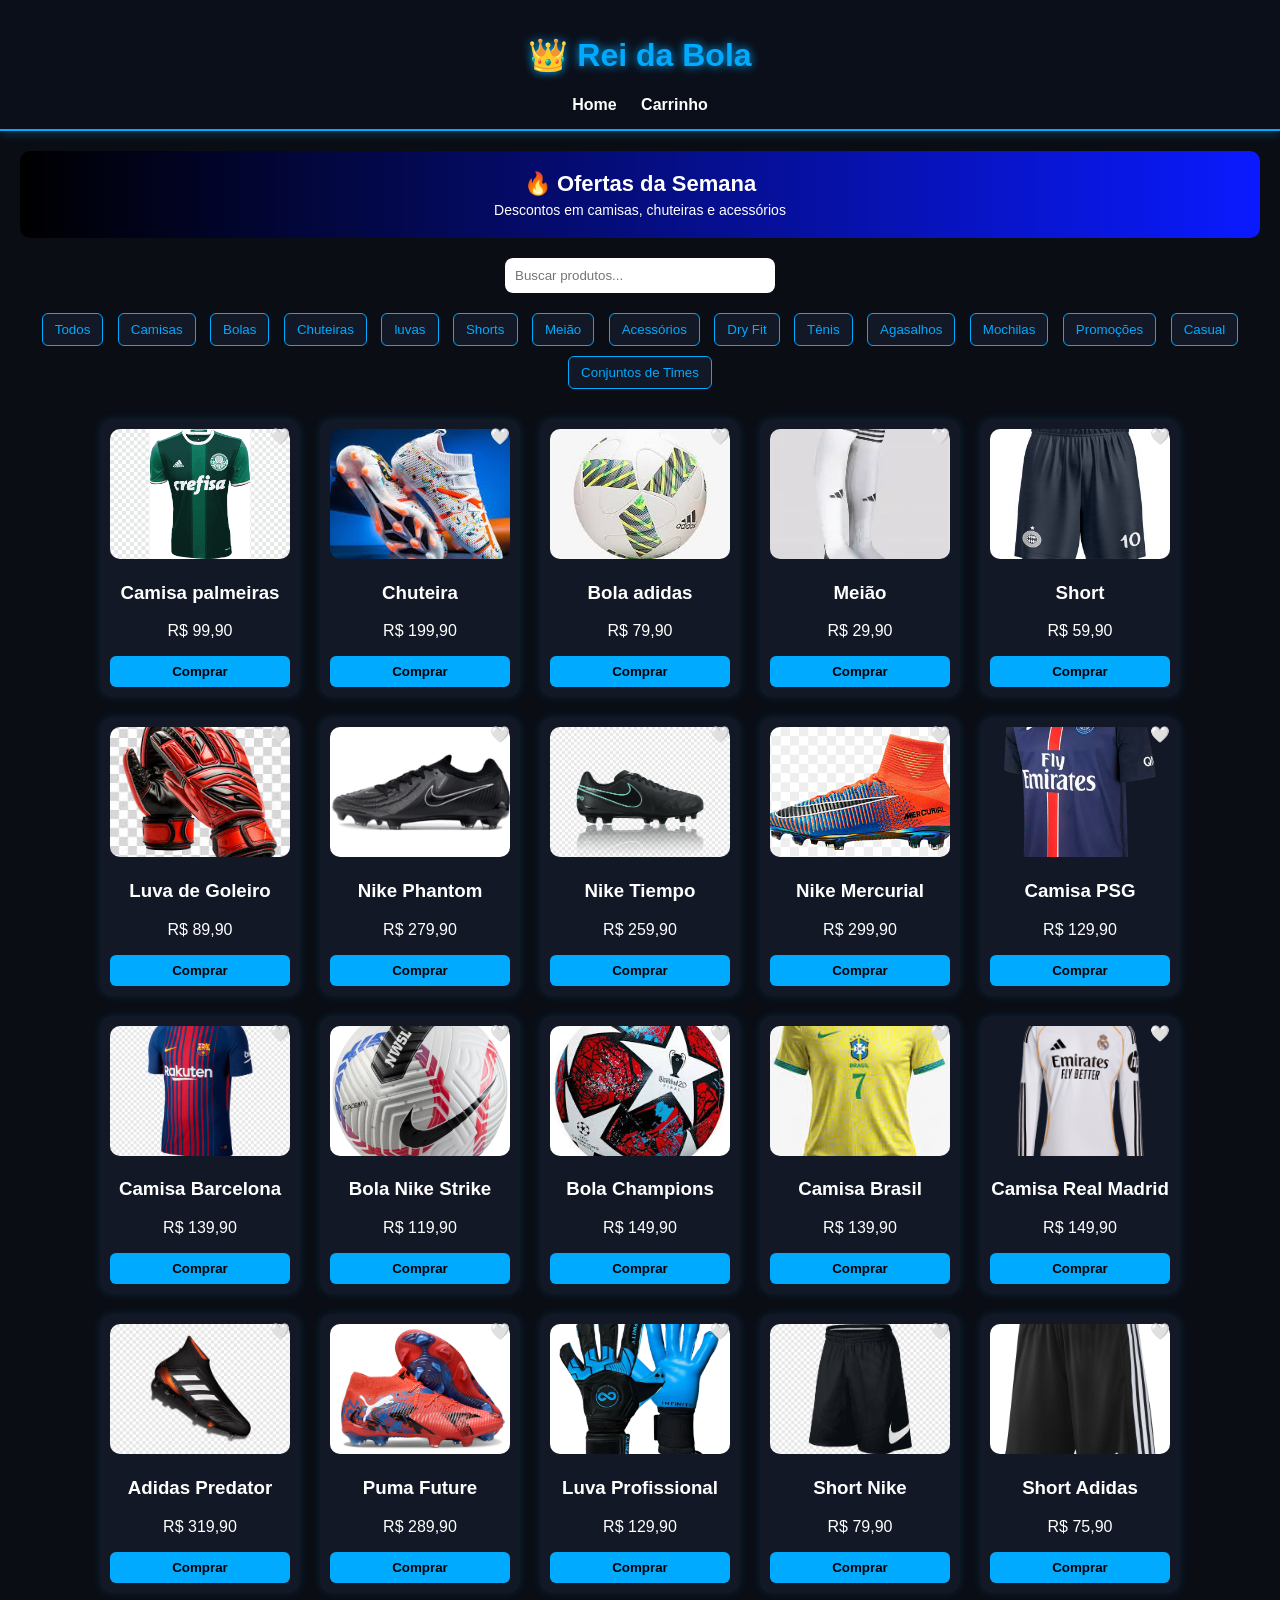
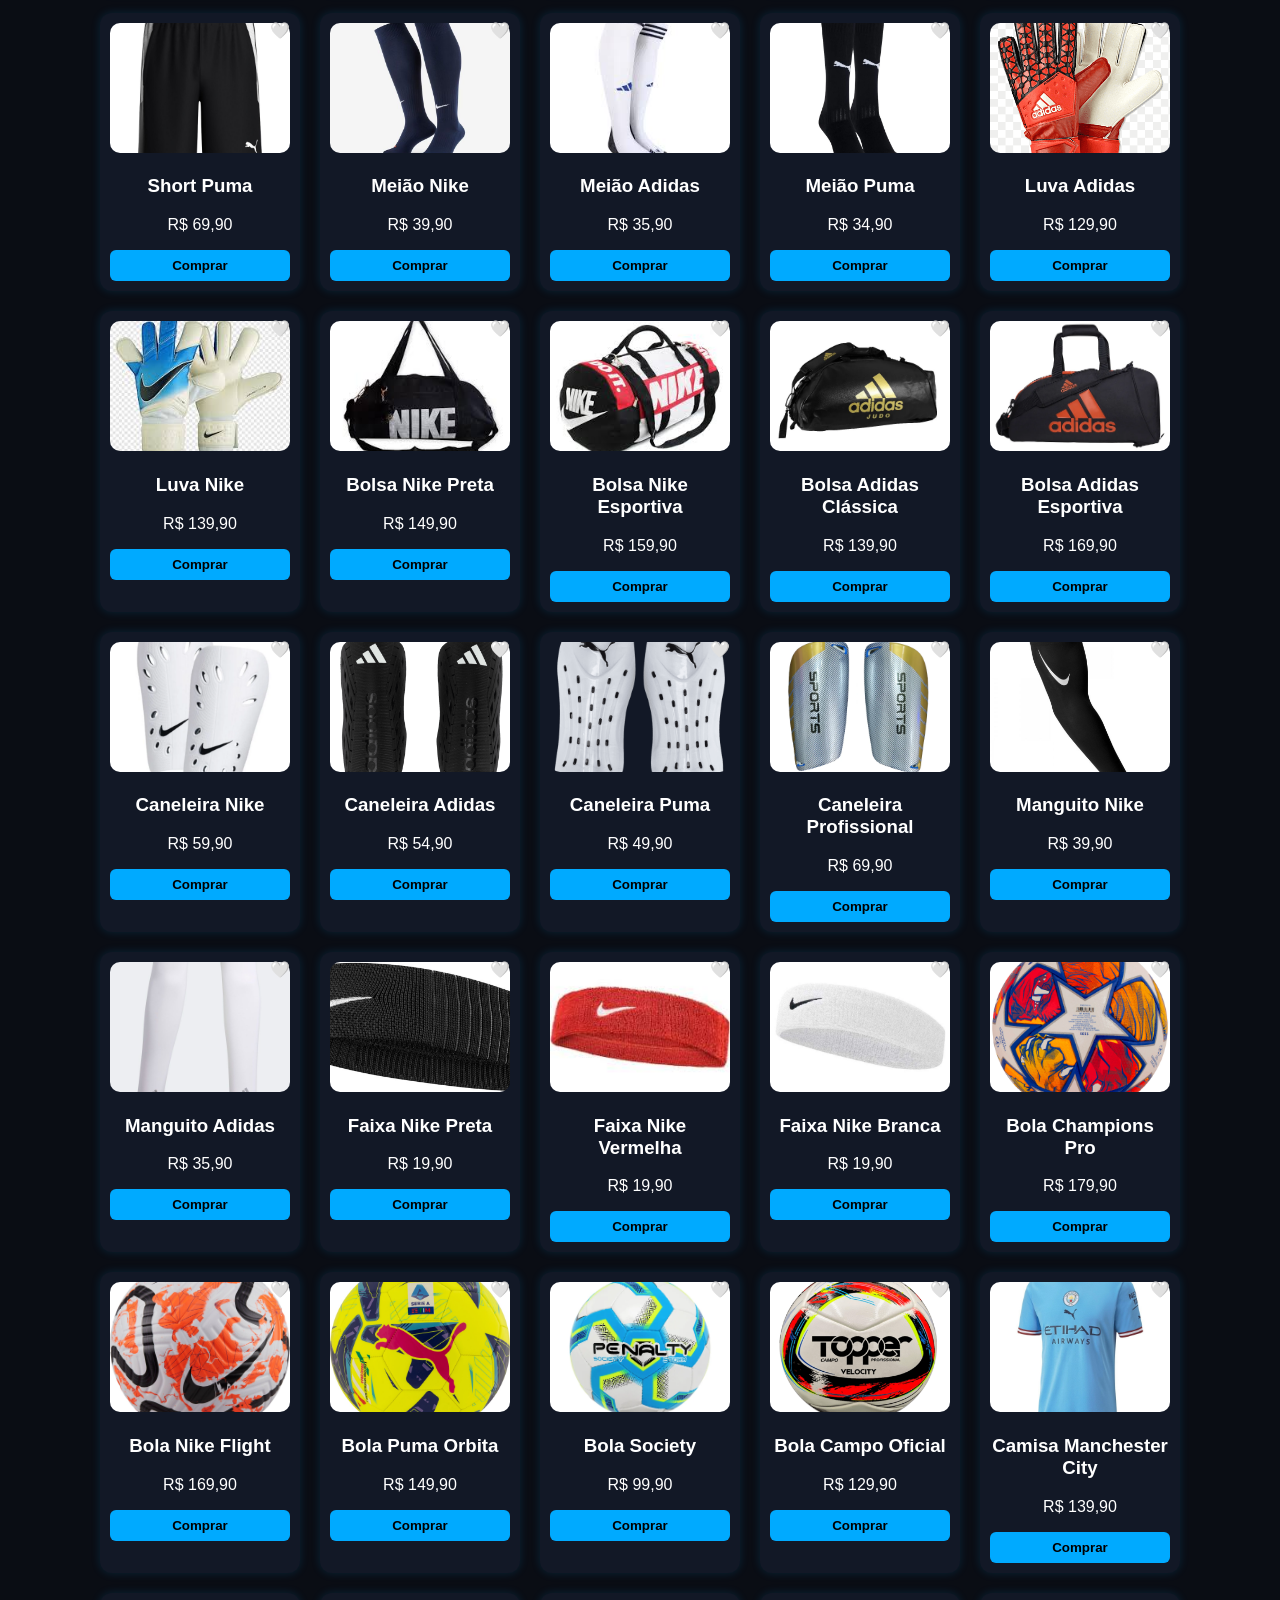
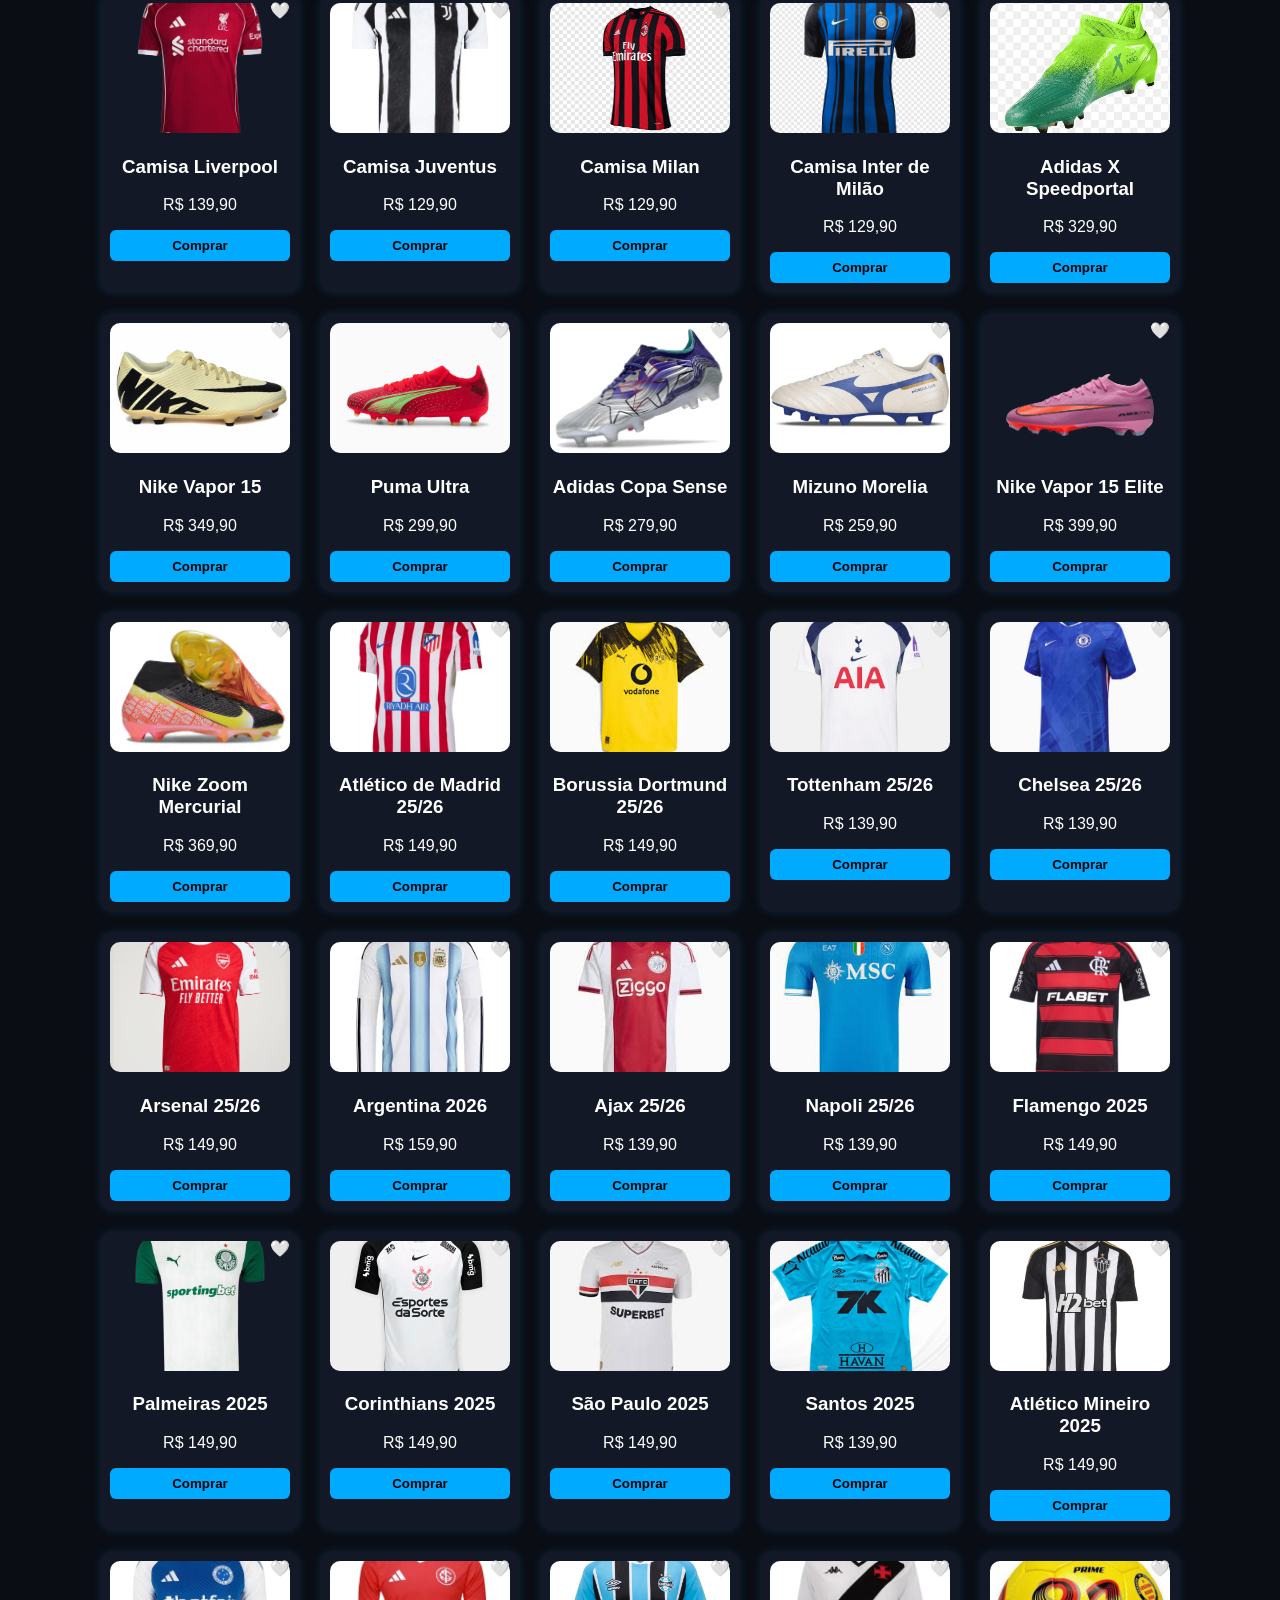
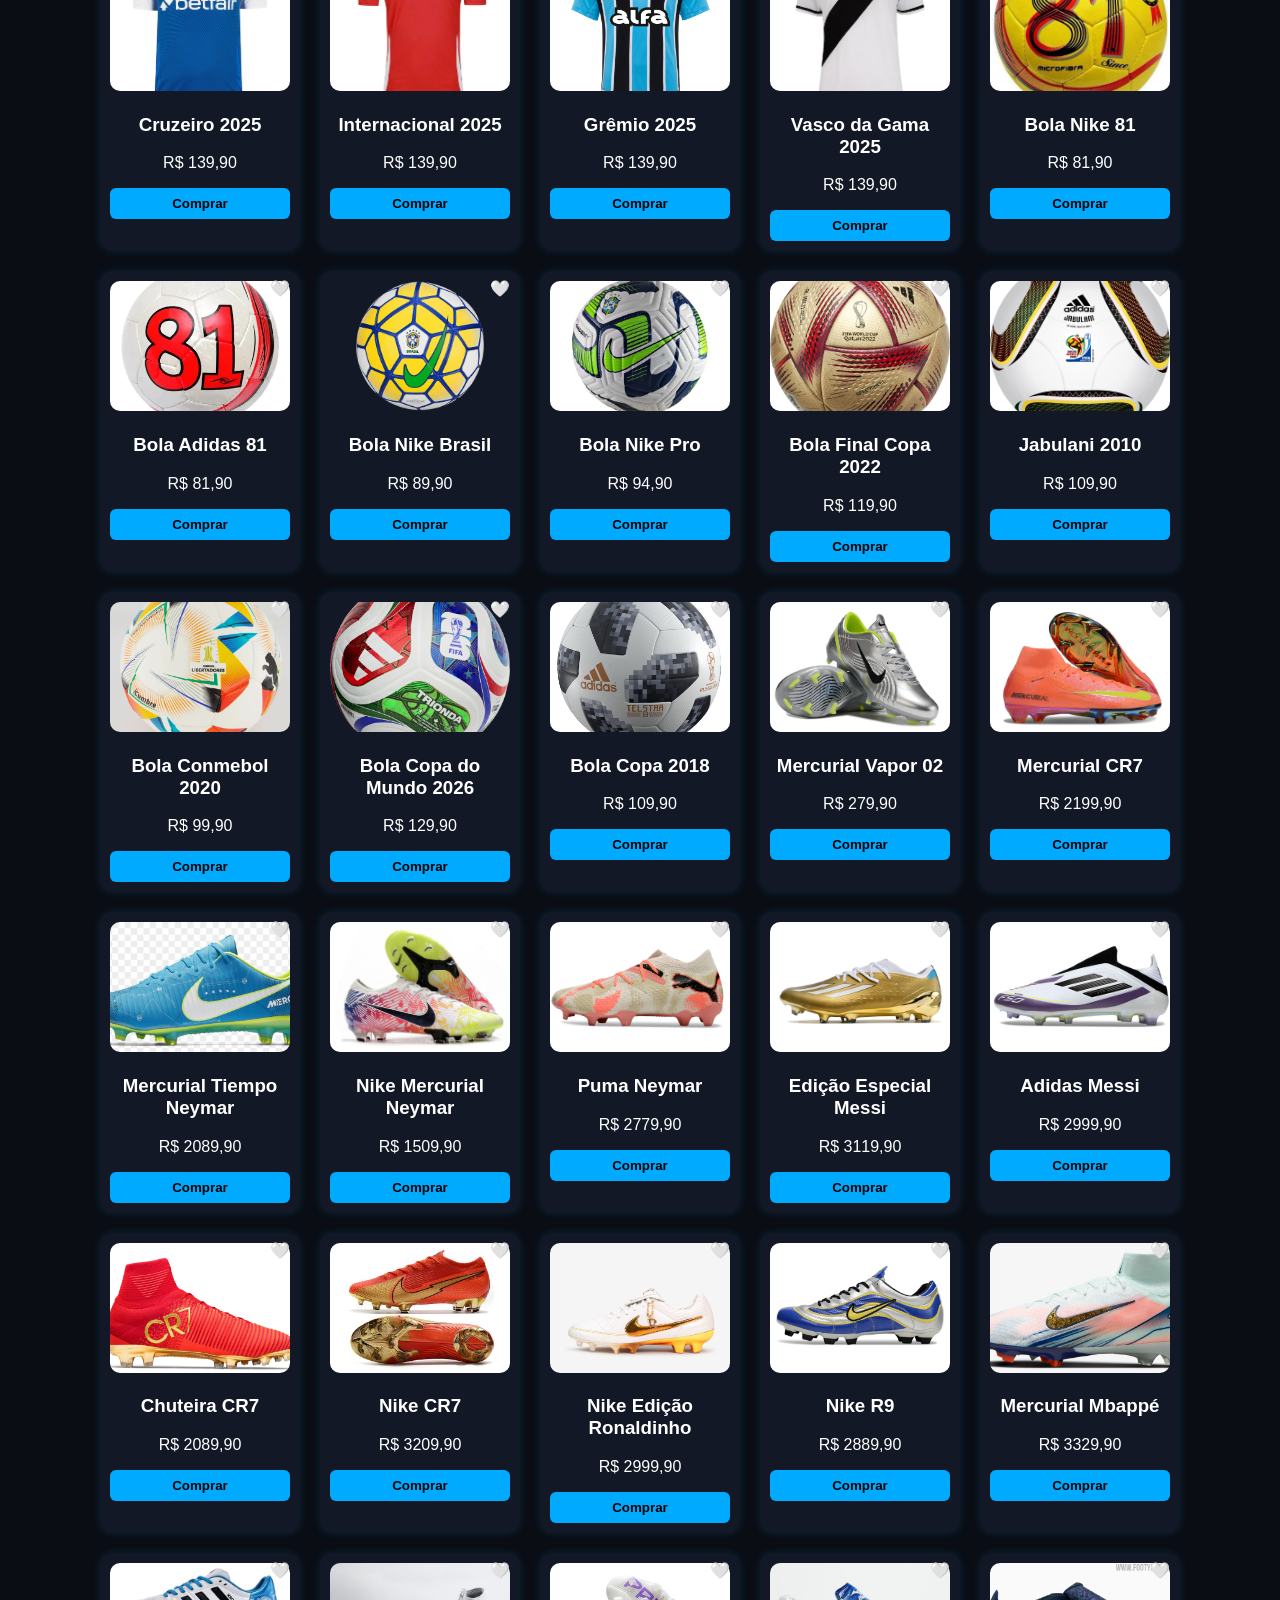
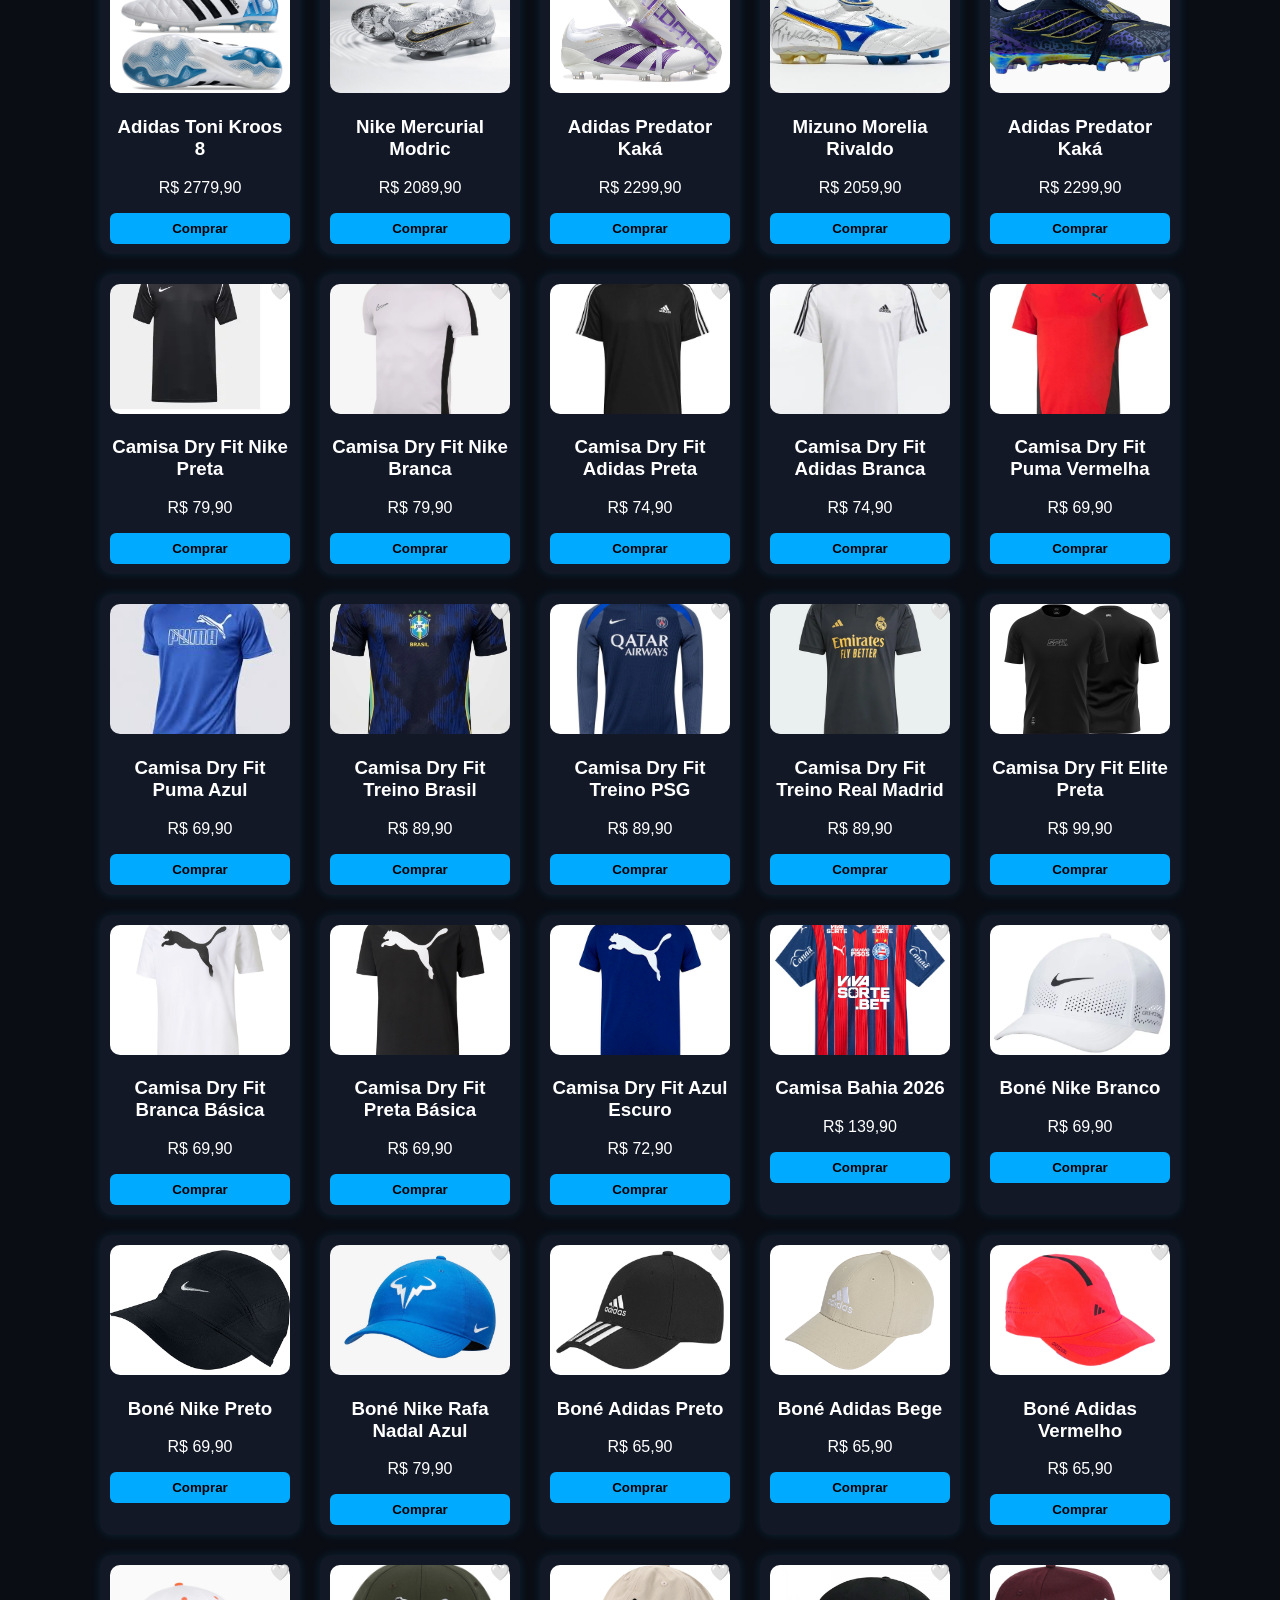
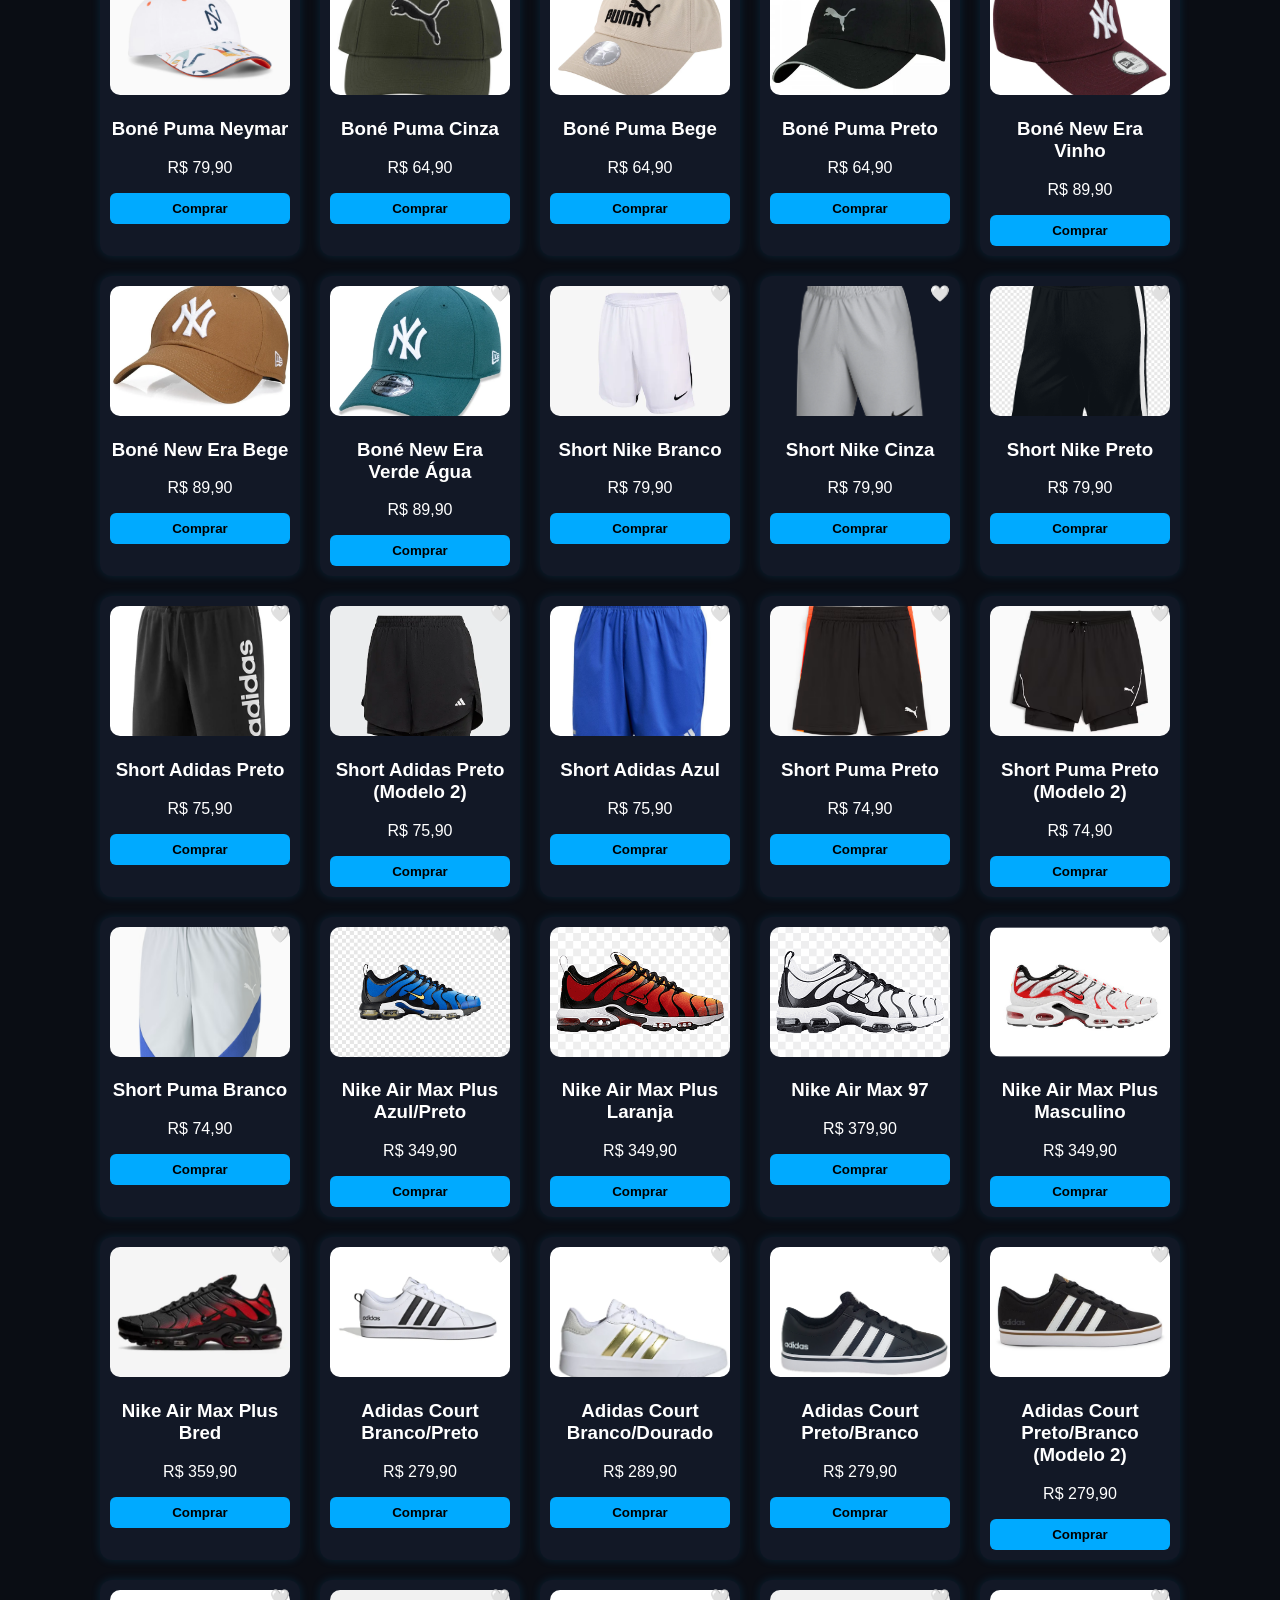
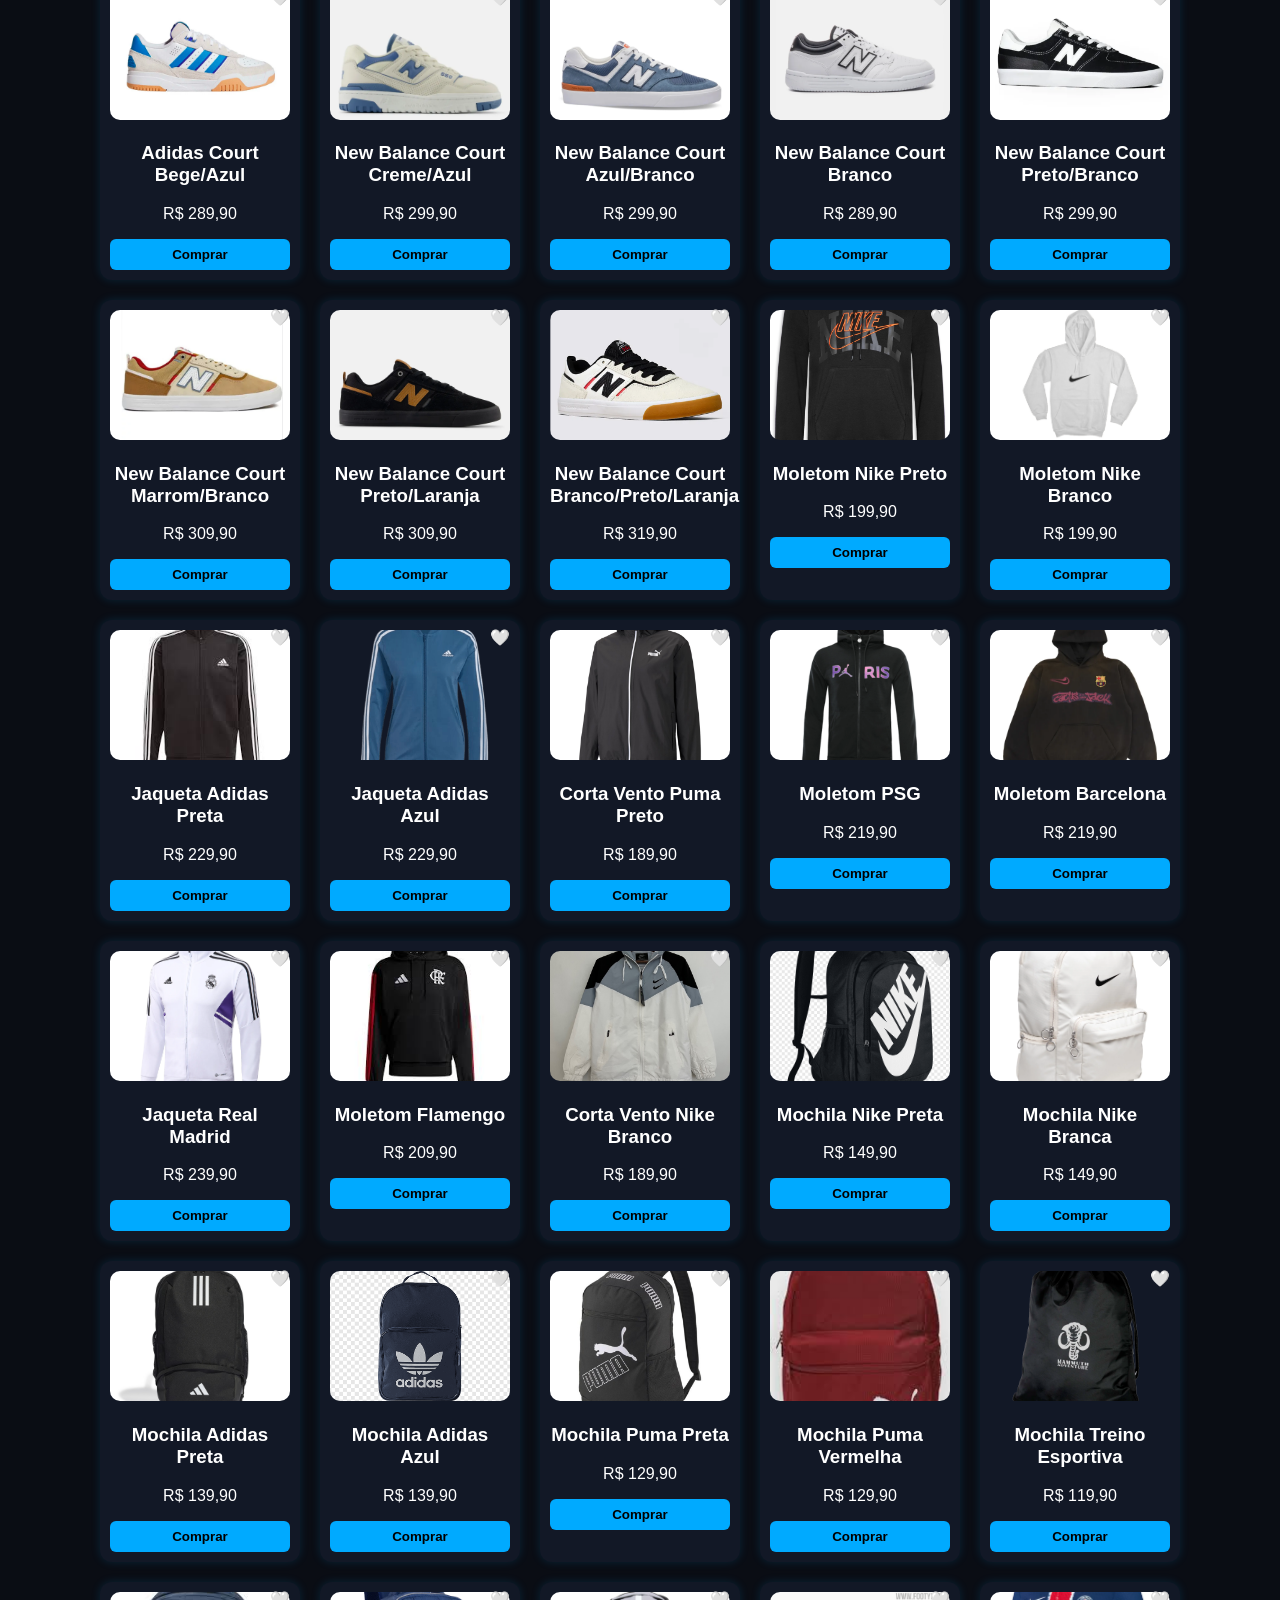
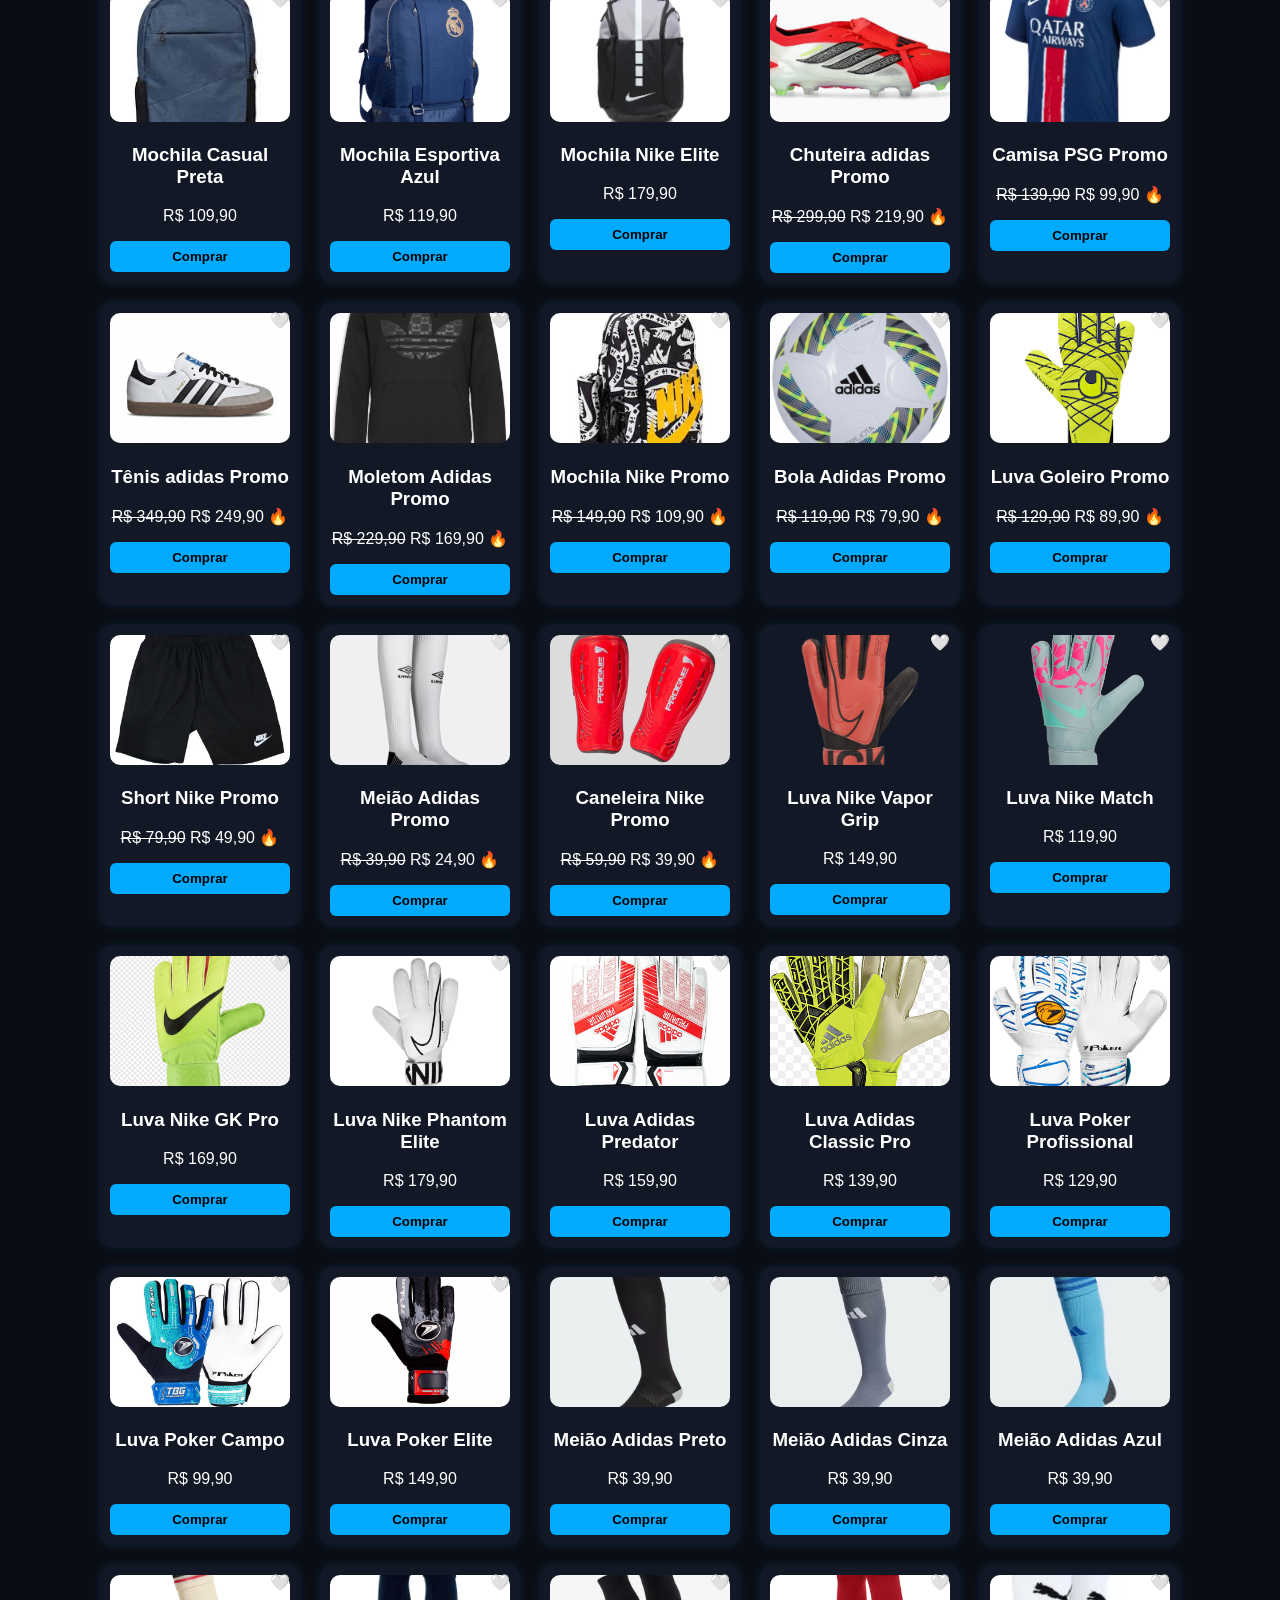
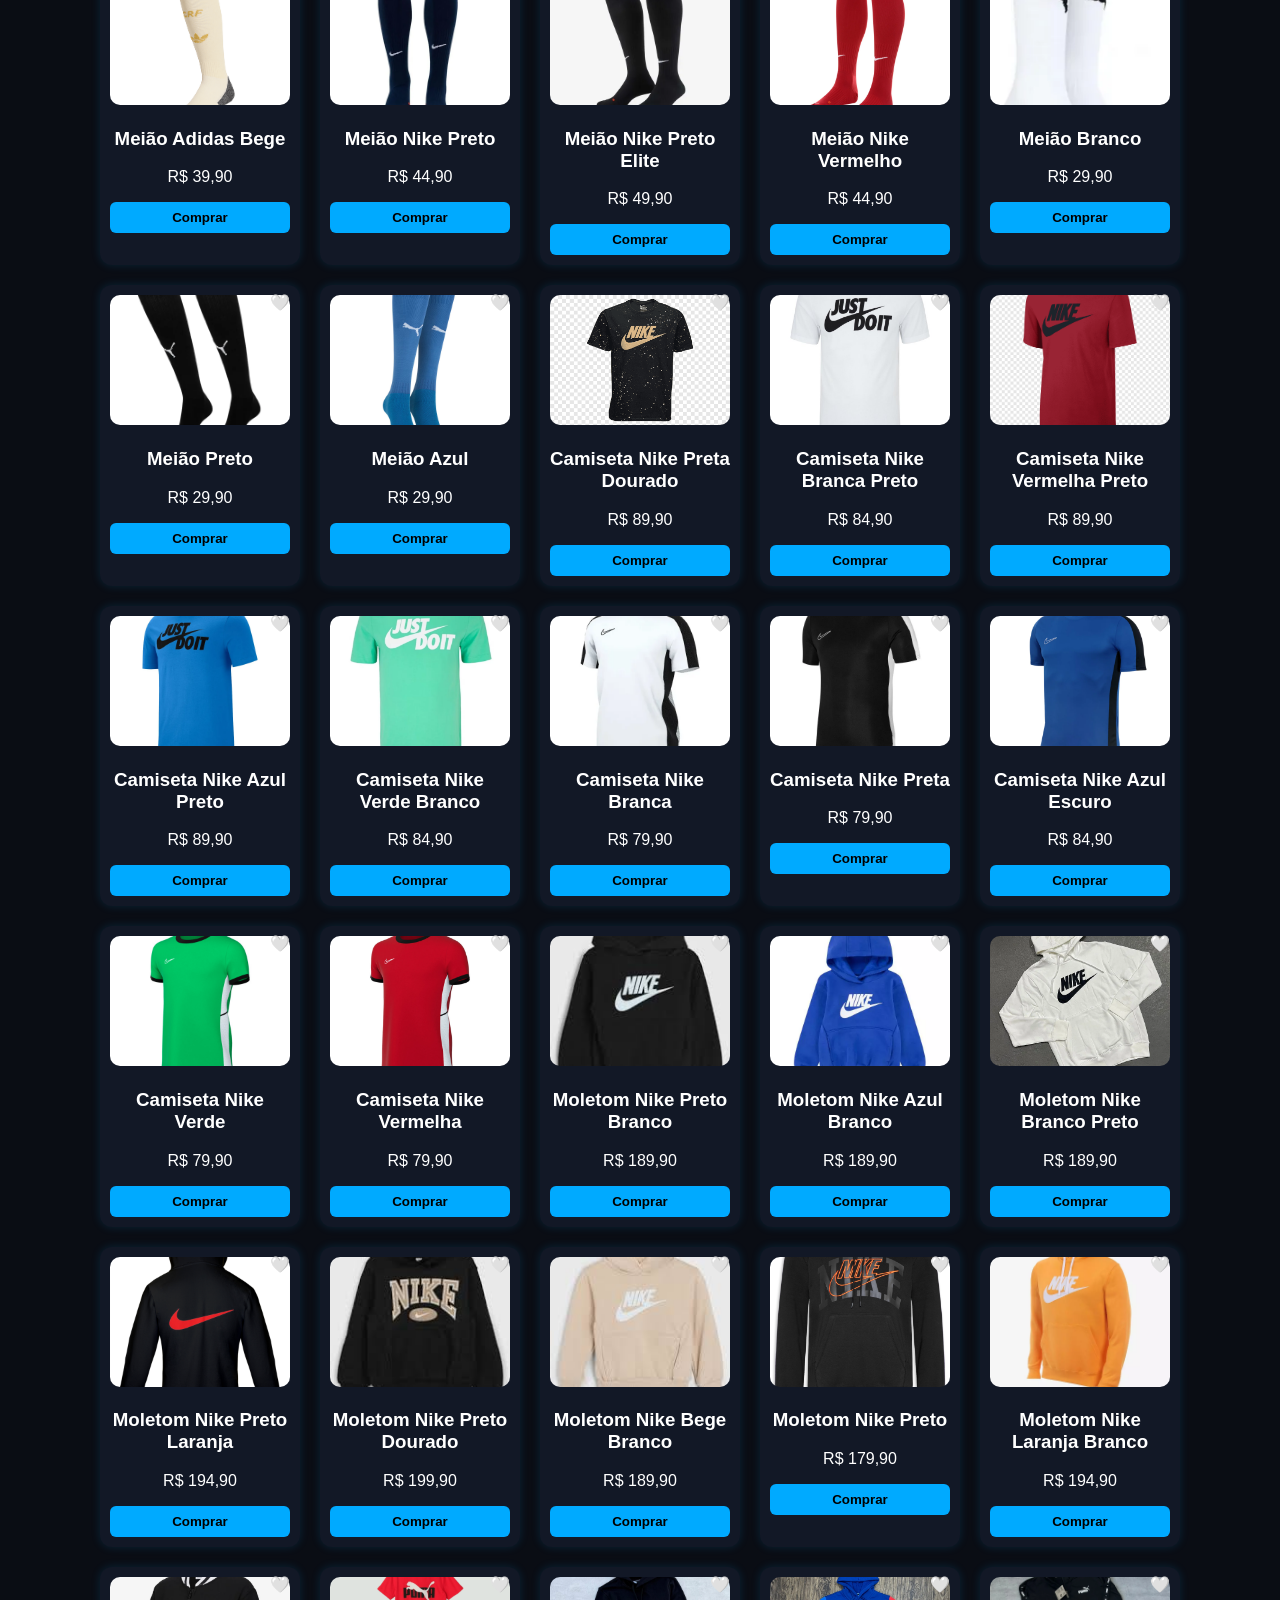
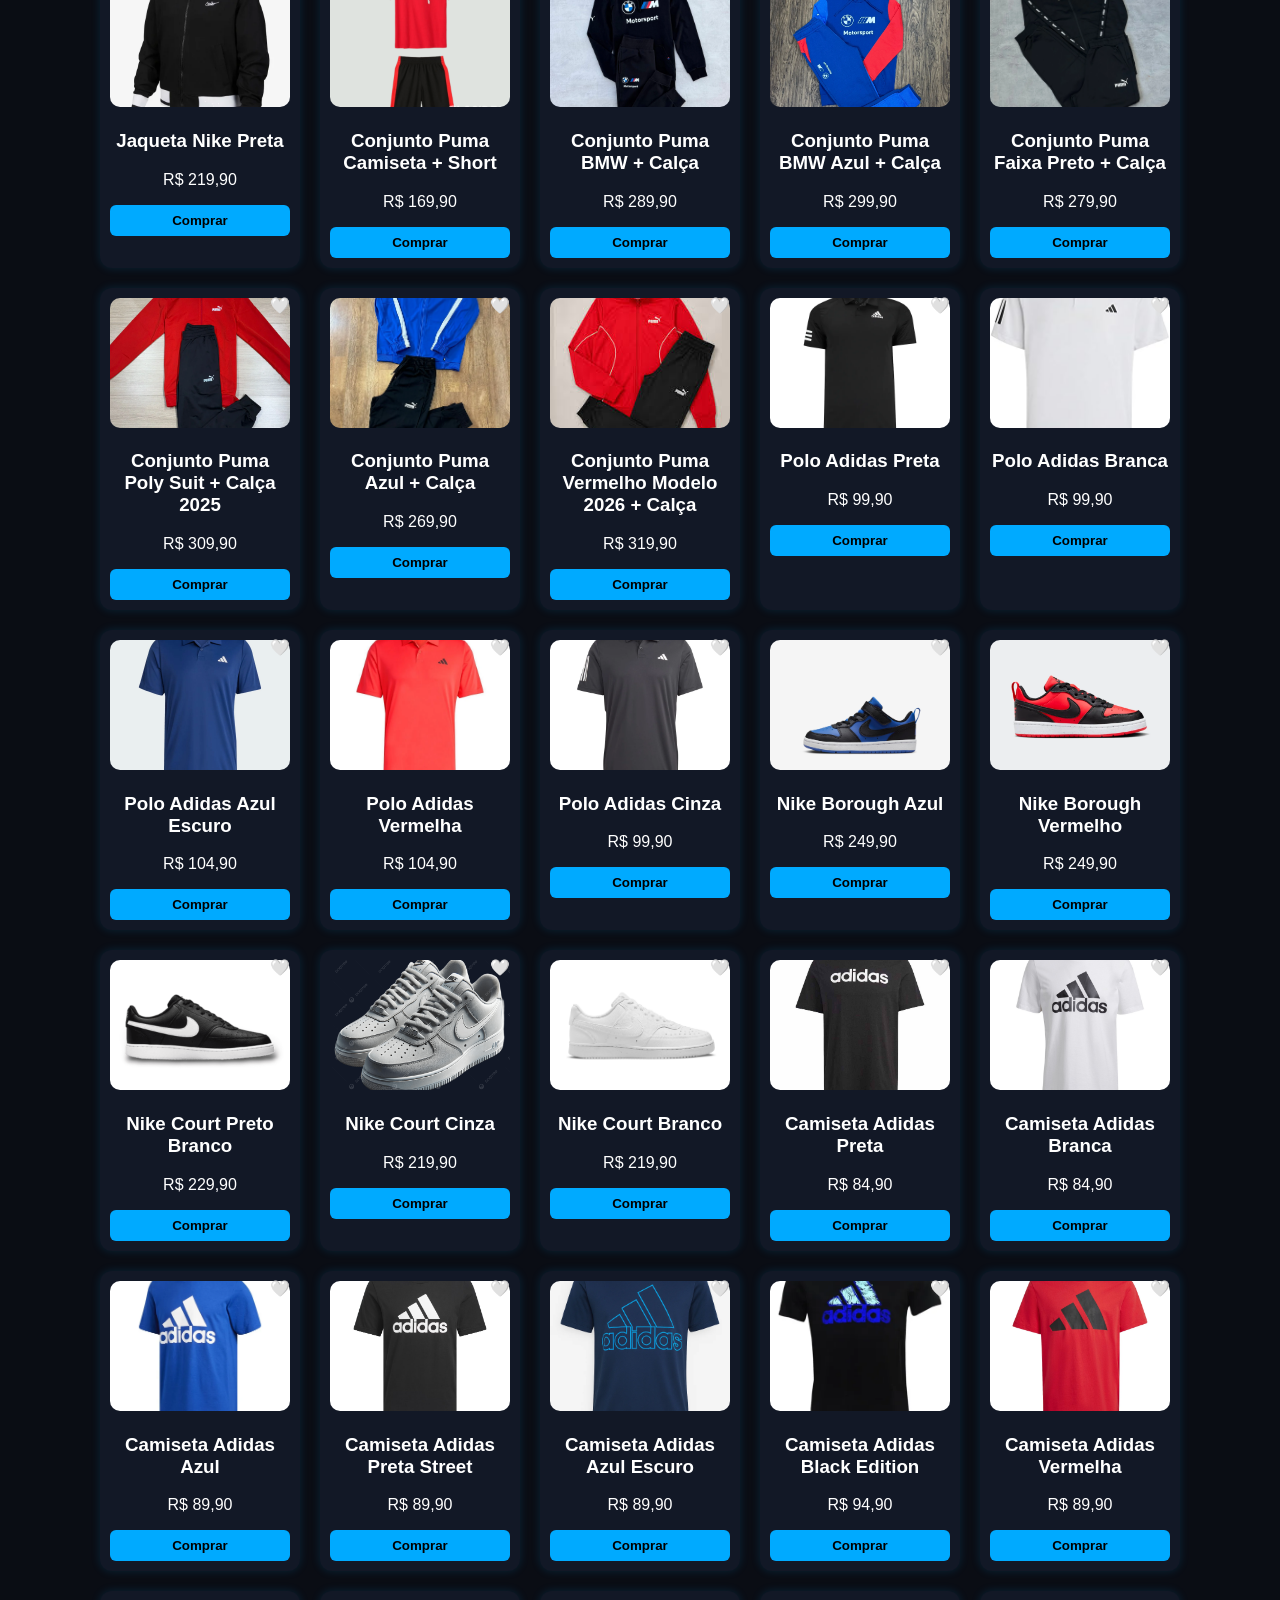
==== index.html @ ca2f483f "Update index.html" ====
<!DOCTYPE html>
<html lang="pt-br">
<head>
<meta charset="UTF-8">
<title>Rei da Bola</title>
<link rel="stylesheet" href="css/style.css">
</head>
<body>

<header>
    <h1>👑 Rei da Bola</h1>
    <h2 id="bemvindo"></h2>

    <nav>
        <a href="index.html">Home</a>
        <a href="carrinho.html">Carrinho</a>
    </nav>
</header>
<div class="banner">
    <h2>🔥 Ofertas da Semana</h2>
    <p>Descontos em camisas, chuteiras e acessórios</p>
</div>
<!-- 🔍 BUSCA -->
<div style="text-align:center; margin-top:10px;">
    <input type="text" id="busca" placeholder="Buscar produtos...">
</div>

<!-- 📂 CATEGORIAS -->
<div class="categorias">

    <button onclick="filtrar('todos')">Todos</button>
    <button onclick="filtrar('camisa')">Camisas</button>
    <button onclick="filtrar('bola')">Bolas</button>
    <button onclick="filtrar('chuteira')">Chuteiras</button>
    <button onclick="filtrar('luva')">luvas</button>
    <button onclick="filtrar('short')">Shorts</button>
    <button onclick="filtrar('meiao')">Meião</button>
    <button onclick="filtrar('acessorio')">Acessórios</button>
   <button onclick="filtrar('dryfit')">Dry Fit</button>
   <button onclick="filtrar('tenis')">Tênis</button>
   <button onclick="filtrar('agasalho')">Agasalhos</button>
   <button onclick="filtrar('mochila')">Mochilas</button>
   <button onclick="filtrar('promo')">Promoções</button>
   <button onclick="filtrar('casual')">Casual</button>
    <button onclick="filtrar('conjuntofutebol')">
    Conjuntos de Times
</button>
</div>

<!-- 🛒 PRODUTOS -->
<section class="produtos">

    <div class="produto" data-category="camisa">
        <span class="fav" onclick="toggleFav('Camisa palmeiras', this)">🤍</span>
        <img src="img/camisa-palmeiras.png">
        <h3>Camisa palmeiras</h3>
        <p>R$ 99,90</p>
        <button onclick="addCarrinho('Camisa', 99.90)">Comprar</button>
    </div>

    <div class="produto" data-category="chuteira">
        <span class="fav" onclick="toggleFav('Chuteira', this)">🤍</span>
        <img src="img/chuteira.png">
        <h3>Chuteira</h3>
        <p>R$ 199,90</p>
        <button onclick="addCarrinho('Chuteira', 199.90)">Comprar</button>
    </div>

    <div class="produto" data-category="bola">
        <span class="fav" onclick="toggleFav('Bola adidas', this)">🤍</span>
        <img src="img/bola-adidas.png">
        <h3>Bola adidas</h3>
        <p>R$ 79,90</p>
        <button onclick="addCarrinho('Bola', 79.90)">Comprar</button>
    </div>

    <div class="produto" data-category="meiao">
        <span class="fav" onclick="toggleFav('Meião', this)">🤍</span>
        <img src="img/meiao.png">
        <h3>Meião</h3>
        <p>R$ 29,90</p>
        <button onclick="addCarrinho('Meião', 29.90)">Comprar</button>
    </div>

    <div class="produto" data-category="short">
        <span class="fav" onclick="toggleFav('Short', this)">🤍</span>
        <img src="img/short.png">
        <h3>Short</h3>
        <p>R$ 59,90</p>
        <button onclick="addCarrinho('Short', 59.90)">Comprar</button>
    </div>

    <div class="produto" data-category="luva">
        <span class="fav" onclick="toggleFav('Luva de Goleiro', this)">🤍</span>
        <img src="img/luva.png">
        <h3>Luva de Goleiro</h3>
        <p>R$ 89,90</p>
        <button onclick="addCarrinho('Luva de Goleiro', 89.90)">Comprar</button>
    </div>

    <div class="produto" data-category="chuteira">
        <span class="fav" onclick="toggleFav('Nike Phantom', this)">🤍</span>
        <img src="img/nike-phantom.png">
        <h3>Nike Phantom</h3>
        <p>R$ 279,90</p>
        <button onclick="addCarrinho('Nike Phantom', 279.90)">Comprar</button>
    </div>
    <div class="produto" data-category="chuteira">
        <span class="fav" onclick="toggleFav('Nike Tiempo', this)">🤍</span>
        <img src="img/nike-tiempo.png">
        <h3>Nike Tiempo</h3>
        <p>R$ 259,90</p>
        <button onclick="addCarrinho('Nike Tiempo', 259.90)">Comprar</button>
    </div>
    <div class="produto" data-category="chuteira">
        <span class="fav" onclick="toggleFav('Nike Mercurial', this)">🤍</span>
        <img src="img/nike-mercurial.png">
        <h3>Nike Mercurial</h3>
        <p>R$ 299,90</p>
        <button onclick="addCarrinho('Nike Mercurial', 299.90)">Comprar</button>
    </div>
    <div class="produto" data-category="camisa">
        <span class="fav" onclick="toggleFav('Camisa PSG', this)">🤍</span>
    
        <img src="img/camisa-psg.png" alt="Camisa PSG">
    
        <h3>Camisa PSG</h3>
    
        <p>R$ 129,90</p>
    
        <button onclick="addCarrinho('Camisa PSG', 129.90)">
            Comprar
        </button>
    </div>
    <div class="produto" data-category="camisa">
        <span class="fav" onclick="toggleFav('Camisa Barcelona', this)">🤍</span>
    
        <img src="img/camisa-barcelona.png" alt="Camisa Barcelona">
    
        <h3>Camisa Barcelona</h3>
    
        <p>R$ 139,90</p>
    
        <button onclick="addCarrinho('Camisa Barcelona', 139.90)">
            Comprar
        </button>
    </div>
    <div class="produto" data-category="bola">
        <span class="fav" onclick="toggleFav('Bola Nike Strike', this)">🤍</span>
    
        <img src="img/bola-nike.png" alt="Bola Nike">
    
        <h3>Bola Nike Strike</h3>
    
        <p>R$ 119,90</p>
    
        <button onclick="addCarrinho('Bola Nike Strike', 119.90)">
            Comprar
        </button>
    </div>
    <div class="produto" data-category="bola">
        <span class="fav" onclick="toggleFav('Bola Champions', this)">🤍</span>
    
        <img src="img/bola-champions.png" alt="Bola Champions">
    
        <h3>Bola Champions</h3>
    
        <p>R$ 149,90</p>
    
        <button onclick="addCarrinho('Bola Champions', 149.90)">
            Comprar
        </button>
    </div>
    <div class="produto" data-category="camisa">
        <span class="fav" onclick="toggleFav('Camisa Brasil', this)">🤍</span>
        <img src="img/camisa-brasil.png">
        <h3>Camisa Brasil</h3>
        <p>R$ 139,90</p>
        <button onclick="addCarrinho('Camisa Brasil', 139.90)">Comprar</button>
    </div>
    <div class="produto" data-category="camisa">
        <span class="fav" onclick="toggleFav('Camisa Real Madrid', this)">🤍</span>
        <img src="img/camisa-real.png">
        <h3>Camisa Real Madrid</h3>
        <p>R$ 149,90</p>
        <button onclick="addCarrinho('Camisa Real Madrid', 149.90)">Comprar</button>
    </div>
    <div class="produto" data-category="chuteira">
        <span class="fav" onclick="toggleFav('Adidas Predator', this)">🤍</span>
        <img src="img/predator.png">
        <h3>Adidas Predator</h3>
        <p>R$ 319,90</p>
        <button onclick="addCarrinho('Adidas Predator', 319.90)">Comprar</button>
    </div>
    <div class="produto" data-category="chuteira">
        <span class="fav" onclick="toggleFav('Puma Future', this)">🤍</span>
        <img src="img/puma-future.png">
        <h3>Puma Future</h3>
        <p>R$ 289,90</p>
        <button onclick="addCarrinho('Puma Future', 289.90)">Comprar</button>
    </div>
    <div class="produto" data-category="luva">
        <span class="fav" onclick="toggleFav('Luva Profissional', this)">🤍</span>
        <img src="img/luva-pro.png">
        <h3>Luva Profissional</h3>
        <p>R$ 129,90</p>
        <button onclick="addCarrinho('Luva Profissional', 129.90)">Comprar</button>
    </div>
    <div class="produto" data-category="short">
        <span class="fav" onclick="toggleFav('Short Nike', this)">🤍</span>
        <img src="img/short-nike.png">
        <h3>Short Nike</h3>
        <p>R$ 79,90</p>
        <button onclick="addCarrinho('Short Nike', 79.90)">Comprar</button>
    </div>
    <div class="produto" data-category="short">
        <span class="fav" onclick="toggleFav('Short Adidas', this)">🤍</span>
        <img src="img/short-adidas.png">
        <h3>Short Adidas</h3>
        <p>R$ 75,90</p>
        <button onclick="addCarrinho('Short Adidas', 75.90)">Comprar</button>
    </div>
    <div class="produto" data-category="short">
        <span class="fav" onclick="toggleFav('Short Puma', this)">🤍</span>
        <img src="img/short-puma.png">
        <h3>Short Puma</h3>
        <p>R$ 69,90</p>
        <button onclick="addCarrinho('Short Puma', 69.90)">Comprar</button>
    </div>
    <div class="produto" data-category="meiao">
        <span class="fav" onclick="toggleFav('Meião Nike', this)">🤍</span>
        <img src="img/meiao-nike.png">
        <h3>Meião Nike</h3>
        <p>R$ 39,90</p>
        <button onclick="addCarrinho('Meião Nike', 39.90)">Comprar</button>
    </div>
    <div class="produto" data-category="meiao">
        <span class="fav" onclick="toggleFav('Meião Adidas', this)">🤍</span>
        <img src="img/meiao-adidas.png">
        <h3>Meião Adidas</h3>
        <p>R$ 35,90</p>
        <button onclick="addCarrinho('Meião Adidas', 35.90)">Comprar</button>
    </div>
    <div class="produto" data-category="meiao">
        <span class="fav" onclick="toggleFav('Meião Puma', this)">🤍</span>
        <img src="img/meiao-puma.png">
        <h3>Meião Puma</h3>
        <p>R$ 34,90</p>
        <button onclick="addCarrinho('Meião Puma', 34.90)">Comprar</button>
    </div>
    <div class="produto" data-category="luva">
        <span class="fav" onclick="toggleFav('Luva Adidas', this)">🤍</span>
    
        <img src="img/luva-adidas.png" alt="Luva Adidas">
    
        <h3>Luva Adidas</h3>
    
        <p>R$ 129,90</p>
    
        <button onclick="addCarrinho('Luva Adidas', 129.90)">
            Comprar
        </button>
    </div>
    <div class="produto" data-category="luva">
        <span class="fav" onclick="toggleFav('Luva Nike', this)">🤍</span>
    
        <img src="img/luva-nike.png" alt="Luva Nike">
    
        <h3>Luva Nike</h3>
    
        <p>R$ 139,90</p>
    
        <button onclick="addCarrinho('Luva Nike', 139.90)">
            Comprar
        </button>
    </div>
    <div class="produto" data-category="acessorio">
        <span class="fav" onclick="toggleFav('Bolsa Nike Preta', this)">🤍</span>
    
        <img src="img/bolsa-nike1.png" alt="Bolsa Nike">
    
        <h3>Bolsa Nike Preta</h3>
    
        <p>R$ 149,90</p>
    
        <button onclick="addCarrinho('Bolsa Nike Preta', 149.90)">
            Comprar
        </button>
    </div>
    <div class="produto" data-category="acessorio">
        <span class="fav" onclick="toggleFav('Bolsa Nike Esportiva', this)">🤍</span>
    
        <img src="img/bolsa-nike2.png" alt="Bolsa Nike">
    
        <h3>Bolsa Nike Esportiva</h3>
    
        <p>R$ 159,90</p>
    
        <button onclick="addCarrinho('Bolsa Nike Esportiva', 159.90)">
            Comprar
        </button>
    </div>
    <div class="produto" data-category="acessorio">
        <span class="fav" onclick="toggleFav('Bolsa Adidas Clássica', this)">🤍</span>
    
        <img src="img/bolsa-adidas1.png" alt="Bolsa Adidas">
    
        <h3>Bolsa Adidas Clássica</h3>
    
        <p>R$ 139,90</p>
    
        <button onclick="addCarrinho('Bolsa Adidas Clássica', 139.90)">
            Comprar
        </button>
    </div>
    <div class="produto" data-category="acessorio">
        <span class="fav" onclick="toggleFav('Bolsa Adidas Esportiva', this)">🤍</span>
    
        <img src="img/bolsa-adidas2.png" alt="Bolsa Adidas">
    
        <h3>Bolsa Adidas Esportiva</h3>
    
        <p>R$ 169,90</p>
    
        <button onclick="addCarrinho('Bolsa Adidas Esportiva', 169.90)">
            Comprar
        </button>
    </div>
    <div class="produto" data-category="acessorio">
        <span class="fav" onclick="toggleFav('Caneleira Nike', this)">🤍</span>
        <img src="img/caneleira-nike.png" alt="Caneleira Nike">
        <h3>Caneleira Nike</h3>
        <p>R$ 59,90</p>
        <button onclick="addCarrinho('Caneleira Nike', 59.90)">Comprar</button>
    </div>
    <div class="produto" data-category="acessorio">
        <span class="fav" onclick="toggleFav('Caneleira Adidas', this)">🤍</span>
        <img src="img/caneleira-adidas.png" alt="Caneleira Adidas">
        <h3>Caneleira Adidas</h3>
        <p>R$ 54,90</p>
        <button onclick="addCarrinho('Caneleira Adidas', 54.90)">Comprar</button>
    </div>
    <div class="produto" data-category="acessorio">
        <span class="fav" onclick="toggleFav('Caneleira Puma', this)">🤍</span>
        <img src="img/caneleira-puma.png" alt="Caneleira Puma">
        <h3>Caneleira Puma</h3>
        <p>R$ 49,90</p>
        <button onclick="addCarrinho('Caneleira Puma', 49.90)">Comprar</button>
    </div>
    <div class="produto" data-category="acessorio">
        <span class="fav" onclick="toggleFav('Caneleira Profissional', this)">🤍</span>
        <img src="img/caneleira-pro.png" alt="Caneleira Profissional">
        <h3>Caneleira Profissional</h3>
        <p>R$ 69,90</p>
        <button onclick="addCarrinho('Caneleira Profissional', 69.90)">Comprar</button>
    </div>
    <div class="produto" data-category="acessorio">
        <span class="fav" onclick="toggleFav('Manguito Nike', this)">🤍</span>
    
        <img src="img/manguito-nike.png" alt="Manguito Nike">
    
        <h3>Manguito Nike</h3>
    
        <p>R$ 39,90</p>
    
        <button onclick="addCarrinho('Manguito Nike', 39.90)">
            Comprar
        </button>
    </div>
    <div class="produto" data-category="acessorio">
        <span class="fav" onclick="toggleFav('Manguito Adidas', this)">🤍</span>
    
        <img src="img/manguito-adidas.png" alt="Manguito Adidas">
    
        <h3>Manguito Adidas</h3>
    
        <p>R$ 35,90</p>
    
        <button onclick="addCarrinho('Manguito Adidas', 35.90)">
            Comprar
        </button>
    </div>
    <div class="produto" data-category="acessorio">
        <span class="fav" onclick="toggleFav('Faixa Nike Preta', this)">🤍</span>
    
        <img src="img/faixa-preta.png" alt="Faixa Nike Preta">
    
        <h3>Faixa Nike Preta</h3>
    
        <p>R$ 19,90</p>
    
        <button onclick="addCarrinho('Faixa Nike Preta', 19.90)">
            Comprar
        </button>
    </div>
    <div class="produto" data-category="acessorio">
        <span class="fav" onclick="toggleFav('Faixa Nike Vermelha', this)">🤍</span>
    
        <img src="img/faixa-vermelha.png" alt="Faixa Nike Vermelha">
    
        <h3>Faixa Nike Vermelha</h3>
    
        <p>R$ 19,90</p>
    
        <button onclick="addCarrinho('Faixa Nike Vermelha', 19.90)">
            Comprar
        </button>
    </div>
    <div class="produto" data-category="acessorio">
        <span class="fav" onclick="toggleFav('Faixa Nike Branca', this)">🤍</span>
    
        <img src="img/faixa-branca.png" alt="Faixa Nike Branca">
    
        <h3>Faixa Nike Branca</h3>
    
        <p>R$ 19,90</p>
    
        <button onclick="addCarrinho('Faixa Nike Branca', 19.90)">
            Comprar
        </button>
    </div>
    <div class="produto" data-category="bola">
        <span class="fav" onclick="toggleFav('Bola Champions Pro', this)">🤍</span>
        <img src="img/bola-champions-pro.png">
        <h3>Bola Champions Pro</h3>
        <p>R$ 179,90</p>
        <button onclick="addCarrinho('Bola Champions Pro', 179.90)">Comprar</button>
    </div>
    <div class="produto" data-category="bola">
        <span class="fav" onclick="toggleFav('Bola Nike Flight', this)">🤍</span>
        <img src="img/bola-flight.png">
        <h3>Bola Nike Flight</h3>
        <p>R$ 169,90</p>
        <button onclick="addCarrinho('Bola Nike Flight', 169.90)">Comprar</button>
    </div>
    <div class="produto" data-category="bola">
        <span class="fav" onclick="toggleFav('Bola Puma Orbita', this)">🤍</span>
        <img src="img/bola-orbita.png">
        <h3>Bola Puma Orbita</h3>
        <p>R$ 149,90</p>
        <button onclick="addCarrinho('Bola Puma Orbita', 149.90)">Comprar</button>
    </div>
    <div class="produto" data-category="bola">
        <span class="fav" onclick="toggleFav('Bola Society', this)">🤍</span>
        <img src="img/bola-society.png">
        <h3>Bola Society</h3>
        <p>R$ 99,90</p>
        <button onclick="addCarrinho('Bola Society', 99.90)">Comprar</button>
    </div>
    <div class="produto" data-category="bola">
        <span class="fav" onclick="toggleFav('Bola Campo Oficial', this)">🤍</span>
        <img src="img/bola-campo.png">
        <h3>Bola Campo Oficial</h3>
        <p>R$ 129,90</p>
        <button onclick="addCarrinho('Bola Campo Oficial', 129.90)">Comprar</button>
    </div>
    <div class="produto" data-category="camisa">
        <span class="fav" onclick="toggleFav('Camisa Manchester City', this)">🤍</span>
        <img src="img/camisa-city.png">
        <h3>Camisa Manchester City</h3>
        <p>R$ 139,90</p>
        <button onclick="addCarrinho('Camisa Manchester City', 139.90)">Comprar</button>
    </div>
    <div class="produto" data-category="camisa">
        <span class="fav" onclick="toggleFav('Camisa Liverpool', this)">🤍</span>
        <img src="img/camisa-liverpool.png">
        <h3>Camisa Liverpool</h3>
        <p>R$ 139,90</p>
        <button onclick="addCarrinho('Camisa Liverpool', 139.90)">Comprar</button>
    </div>
    <div class="produto" data-category="camisa">
        <span class="fav" onclick="toggleFav('Camisa Juventus', this)">🤍</span>
        <img src="img/camisa-juventus.png">
        <h3>Camisa Juventus</h3>
        <p>R$ 129,90</p>
        <button onclick="addCarrinho('Camisa Juventus', 129.90)">Comprar</button>
    </div>
    <div class="produto" data-category="camisa">
        <span class="fav" onclick="toggleFav('Camisa Milan', this)">🤍</span>
        <img src="img/camisa-milan.png">
        <h3>Camisa Milan</h3>
        <p>R$ 129,90</p>
        <button onclick="addCarrinho('Camisa Milan', 129.90)">Comprar</button>
    </div>
    <div class="produto" data-category="camisa">
        <span class="fav" onclick="toggleFav('Camisa Inter de Milão', this)">🤍</span>
        <img src="img/camisa-inter.png">
        <h3>Camisa Inter de Milão</h3>
        <p>R$ 129,90</p>
        <button onclick="addCarrinho('Camisa Inter de Milão', 129.90)">Comprar</button>
    </div>
    <div class="produto" data-category="chuteira">
        <span class="fav" onclick="toggleFav('Adidas X Speedportal', this)">🤍</span>
        <img src="img/adidas-x.png">
        <h3>Adidas X Speedportal</h3>
        <p>R$ 329,90</p>
        <button onclick="addCarrinho('Adidas X Speedportal', 329.90)">Comprar</button>
    </div>
    <div class="produto" data-category="chuteira">
        <span class="fav" onclick="toggleFav('Nike Vapor 15', this)">🤍</span>
        <img src="img/nike-vapor.png">
        <h3>Nike Vapor 15</h3>
        <p>R$ 349,90</p>
        <button onclick="addCarrinho('Nike Vapor 15', 349.90)">Comprar</button>
    </div>
    <div class="produto" data-category="chuteira">
        <span class="fav" onclick="toggleFav('Puma Ultra', this)">🤍</span>
        <img src="img/puma-ultra.png">
        <h3>Puma Ultra</h3>
        <p>R$ 299,90</p>
        <button onclick="addCarrinho('Puma Ultra', 299.90)">Comprar</button>
    </div>
    <div class="produto" data-category="chuteira">
        <span class="fav" onclick="toggleFav('Adidas Copa Sense', this)">🤍</span>
        <img src="img/copa-sense.png">
        <h3>Adidas Copa Sense</h3>
        <p>R$ 279,90</p>
        <button onclick="addCarrinho('Adidas Copa Sense', 279.90)">Comprar</button>
    </div>
    <div class="produto" data-category="chuteira">
        <span class="fav" onclick="toggleFav('Mizuno Morelia', this)">🤍</span>
        <img src="img/mizuno.png">
        <h3>Mizuno Morelia</h3>
        <p>R$ 259,90</p>
        <button onclick="addCarrinho('Mizuno Morelia', 259.90)">Comprar</button>
    </div>
    <div class="produto" data-category="chuteira">
        <span class="fav" onclick="toggleFav('Nike Vapor 15 Elite', this)">🤍</span>
        <img src="img/nike-vapor-elite.png">
        <h3>Nike Vapor 15 Elite</h3>
        <p>R$ 399,90</p>
        <button onclick="addCarrinho('Nike Vapor 15 Elite', 399.90)">Comprar</button>
    </div>
    <div class="produto" data-category="chuteira">
        <span class="fav" onclick="toggleFav('Nike Zoom Mercurial', this)">🤍</span>
        <img src="img/nike-zoom.png">
        <h3>Nike Zoom Mercurial</h3>
        <p>R$ 369,90</p>
        <button onclick="addCarrinho('Nike Zoom Mercurial', 369.90)">Comprar</button>
    </div>
    <div class="produto" data-category="camisa">
        <span class="fav" onclick="toggleFav('Atlético de Madrid 25/26', this)">🤍</span>
        <img src="img/atletico-25.png">
        <h3>Atlético de Madrid 25/26</h3>
        <p>R$ 149,90</p>
        <button onclick="addCarrinho('Atlético de Madrid 25/26', 149.90)">Comprar</button>
    </div>
    <div class="produto" data-category="camisa">
        <span class="fav" onclick="toggleFav('Borussia Dortmund 25/26', this)">🤍</span>
        <img src="img/dortmund-25.png">
        <h3>Borussia Dortmund 25/26</h3>
        <p>R$ 149,90</p>
        <button onclick="addCarrinho('Borussia Dortmund 25/26', 149.90)">Comprar</button>
    </div>
    <div class="produto" data-category="camisa">
        <span class="fav" onclick="toggleFav('Tottenham 25/26', this)">🤍</span>
        <img src="img/tottenham-25.png">
        <h3>Tottenham 25/26</h3>
        <p>R$ 139,90</p>
        <button onclick="addCarrinho('Tottenham 25/26', 139.90)">Comprar</button>
    </div>
    <div class="produto" data-category="camisa">
        <span class="fav" onclick="toggleFav('Chelsea 25/26', this)">🤍</span>
        <img src="img/chelsea-25.png">
        <h3>Chelsea 25/26</h3>
        <p>R$ 139,90</p>
        <button onclick="addCarrinho('Chelsea 25/26', 139.90)">Comprar</button>
    </div>
    <div class="produto" data-category="camisa">
        <span class="fav" onclick="toggleFav('Arsenal 25/26', this)">🤍</span>
        <img src="img/arsenal-25.png">
        <h3>Arsenal 25/26</h3>
        <p>R$ 149,90</p>
        <button onclick="addCarrinho('Arsenal 25/26', 149.90)">Comprar</button>
    </div>
    <div class="produto" data-category="camisa">
        <span class="fav" onclick="toggleFav('Argentina 2026', this)">🤍</span>
        <img src="img/argentina-2026.png">
        <h3>Argentina 2026</h3>
        <p>R$ 159,90</p>
        <button onclick="addCarrinho('Argentina 2026', 159.90)">Comprar</button>
    </div>
    <div class="produto" data-category="camisa">
        <span class="fav" onclick="toggleFav('Ajax 25/26', this)">🤍</span>
        <img src="img/ajax-25.png">
        <h3>Ajax 25/26</h3>
        <p>R$ 139,90</p>
        <button onclick="addCarrinho('Ajax 25/26', 139.90)">Comprar</button>
    </div>
    <div class="produto" data-category="camisa">
        <span class="fav" onclick="toggleFav('Napoli 25/26', this)">🤍</span>
        <img src="img/napoli-25.png">
        <h3>Napoli 25/26</h3>
        <p>R$ 139,90</p>
        <button onclick="addCarrinho('Napoli 25/26', 139.90)">Comprar</button>
    </div>
    <div class="produto" data-category="camisa">
        <span class="fav" onclick="toggleFav('Flamengo 2025', this)">🤍</span>
        <img src="img/flamengo-2025.png">
        <h3>Flamengo 2025</h3>
        <p>R$ 149,90</p>
        <button onclick="addCarrinho('Flamengo 2025', 149.90)">Comprar</button>
    </div>
    <div class="produto" data-category="camisa">
        <span class="fav" onclick="toggleFav('Palmeiras 2025', this)">🤍</span>
        <img src="img/palmeiras-2025.png">
        <h3>Palmeiras 2025</h3>
        <p>R$ 149,90</p>
        <button onclick="addCarrinho('Palmeiras 2025', 149.90)">Comprar</button>
    </div>
    <div class="produto" data-category="camisa">
        <span class="fav" onclick="toggleFav('Corinthians 2025', this)">🤍</span>
        <img src="img/corinthians-2025.png">
        <h3>Corinthians 2025</h3>
        <p>R$ 149,90</p>
        <button onclick="addCarrinho('Corinthians 2025', 149.90)">Comprar</button>
    </div>
    <div class="produto" data-category="camisa">
        <span class="fav" onclick="toggleFav('São Paulo 2025', this)">🤍</span>
        <img src="img/sao-paulo-2025.png">
        <h3>São Paulo 2025</h3>
        <p>R$ 149,90</p>
        <button onclick="addCarrinho('São Paulo 2025', 149.90)">Comprar</button>
    </div>
    <div class="produto" data-category="camisa">
        <span class="fav" onclick="toggleFav('Santos 2025', this)">🤍</span>
        <img src="img/santos-2025.png">
        <h3>Santos 2025</h3>
        <p>R$ 139,90</p>
        <button onclick="addCarrinho('Santos 2025', 139.90)">Comprar</button>
    </div>
    <div class="produto" data-category="camisa">
        <span class="fav" onclick="toggleFav('Atlético Mineiro 2025', this)">🤍</span>
        <img src="img/atletico-mg-2025.png">
        <h3>Atlético Mineiro 2025</h3>
        <p>R$ 149,90</p>
        <button onclick="addCarrinho('Atlético Mineiro 2025', 149.90)">Comprar</button>
    </div>
    <div class="produto" data-category="camisa">
        <span class="fav" onclick="toggleFav('Cruzeiro 2025', this)">🤍</span>
        <img src="img/cruzeiro-2025.png">
        <h3>Cruzeiro 2025</h3>
        <p>R$ 139,90</p>
        <button onclick="addCarrinho('Cruzeiro 2025', 139.90)">Comprar</button>
    </div>
    <div class="produto" data-category="camisa">
        <span class="fav" onclick="toggleFav('Internacional 2025', this)">🤍</span>
        <img src="img/inter-2025.png">
        <h3>Internacional 2025</h3>
        <p>R$ 139,90</p>
        <button onclick="addCarrinho('Internacional 2025', 139.90)">Comprar</button>
    </div>
    <div class="produto" data-category="camisa">
        <span class="fav" onclick="toggleFav('Grêmio 2025', this)">🤍</span>
        <img src="img/gremio-2025.png">
        <h3>Grêmio 2025</h3>
        <p>R$ 139,90</p>
        <button onclick="addCarrinho('Grêmio 2025', 139.90)">Comprar</button>
    </div>
    <div class="produto" data-category="camisa">
        <span class="fav" onclick="toggleFav('Vasco 2025', this)">🤍</span>
        <img src="img/vasco-2025.png">
        <h3>Vasco da Gama 2025</h3>
        <p>R$ 139,90</p>
        <button onclick="addCarrinho('Vasco da Gama 2025', 139.90)">Comprar</button>
    </div>
    <div class="produto" data-category="bola">
        <span class="fav" onclick="toggleFav('Bola Nike 81', this)">🤍</span>
        <img src="img/bola-nike-81.png">
        <h3>Bola Nike 81</h3>
        <p>R$ 81,90</p>
        <button onclick="addCarrinho('Bola Nike 81', 81.90, 'img/bola-nike-81.png')">
            Comprar
        </button>
    </div>
    <div class="produto" data-category="bola">
        <span class="fav" onclick="toggleFav('Bola Adidas 81', this)">🤍</span>
        <img src="img/bola-adidas-81.png">
        <h3>Bola Adidas 81</h3>
        <p>R$ 81,90</p>
        <button onclick="addCarrinho('Bola Adidas 81', 81.90, 'img/bola-adidas-81.png')">
            Comprar
        </button>
    </div>
    <div class="produto" data-category="bola">
        <span class="fav" onclick="toggleFav('Bola Nike Brasil', this)">🤍</span>
        <img src="img/bola-nike-brasil.png">
        <h3>Bola Nike Brasil</h3>
        <p>R$ 89,90</p>
        <button onclick="addCarrinho('Bola Nike Brasil', 89.90, 'img/bola-nike-brasil.png')">
            Comprar
        </button>
    </div>
    <div class="produto" data-category="bola">
        <span class="fav" onclick="toggleFav('Bola Nike Pro', this)">🤍</span>
        <img src="img/bola-nike-pro.png">
        <h3>Bola Nike Pro</h3>
        <p>R$ 94,90</p>
        <button onclick="addCarrinho('Bola Nike Pro', 94.90, 'img/bola-nike-pro.png')">
            Comprar
        </button>
    </div>
    <div class="produto" data-category="bola">
        <span class="fav" onclick="toggleFav('Bola Final Copa 2022', this)">🤍</span>
        <img src="img/bola-2022.png">
        <h3>Bola Final Copa 2022</h3>
        <p>R$ 119,90</p>
        <button onclick="addCarrinho('Bola Final Copa 2022', 119.90, 'img/bola-2022.png')">
            Comprar
        </button>
    </div>
    <div class="produto" data-category="bola">
        <span class="fav" onclick="toggleFav('Jabulani 2010', this)">🤍</span>
        <img src="img/jabulani.png">
        <h3>Jabulani 2010</h3>
        <p>R$ 109,90</p>
        <button onclick="addCarrinho('Jabulani 2010', 109.90, 'img/jabulani.png')">
            Comprar
        </button>
    </div>
    <div class="produto" data-category="bola">
        <span class="fav" onclick="toggleFav('Bola Conmebol 2020', this)">🤍</span>
        <img src="img/bola-conmebol.png">
        <h3>Bola Conmebol 2020</h3>
        <p>R$ 99,90</p>
        <button onclick="addCarrinho('Bola Conmebol 2020', 99.90, 'img/bola-conmebol.png')">
            Comprar
        </button>
    </div>
    <div class="produto" data-category="bola">
        <span class="fav" onclick="toggleFav('Bola Copa 2026', this)">🤍</span>
        <img src="img/bola-2026.png">
        <h3>Bola Copa do Mundo 2026</h3>
        <p>R$ 129,90</p>
        <button onclick="addCarrinho('Bola Copa 2026', 129.90, 'img/bola-2026.png')">
            Comprar
        </button>
    </div>
    <div class="produto" data-category="bola">
        <span class="fav" onclick="toggleFav('Bola Copa 2018', this)">🤍</span>
        <img src="img/bola-2018.png">
        <h3>Bola Copa 2018</h3>
        <p>R$ 109,90</p>
        <button onclick="addCarrinho('Bola Copa 2018', 109.90, 'img/bola-2018.png')">
            Comprar
        </button>
    </div>
    <div class="produto" data-category="chuteira">
        <span class="fav" onclick="toggleFav('Mercurial Vapor 02', this)">🤍</span>
        <img src="img/vapor02.png">
        <h3>Mercurial Vapor 02</h3>
        <p>R$ 279,90</p>
        <button onclick="addCarrinho('Mercurial Vapor 02', 279.90, 'img/vapor02.png')">
            Comprar
        </button>
    </div>
    <div class="produto" data-category="chuteira">
        <span class="fav" onclick="toggleFav('Mercurial CR7', this)">🤍</span>
        <img src="img/cr7-mercurial.png">
        <h3>Mercurial CR7</h3>
        <p>R$ 2199,90</p>
        <button onclick="addCarrinho('Mercurial CR7', 2199.90, 'img/cr7-mercurial.png')">
            Comprar
        </button>
    </div>
    <div class="produto" data-category="chuteira">
        <span class="fav" onclick="toggleFav('Mercurial Tiempo Neymar', this)">🤍</span>
        <img src="img/tiempo-neymar.png">
        <h3>Mercurial Tiempo Neymar</h3>
        <p>R$ 2089,90</p>
        <button onclick="addCarrinho('Mercurial Tiempo Neymar', 2089.90, 'img/tiempo-neymar.png')">
            Comprar
        </button>
    </div>
    <div class="produto" data-category="chuteira">
        <span class="fav" onclick="toggleFav('Nike Mercurial Neymar', this)">🤍</span>
        <img src="img/neymar-mercurial.png">
        <h3>Nike Mercurial Neymar</h3>
        <p>R$ 1509,90</p>
        <button onclick="addCarrinho('Nike Mercurial Neymar', 1509.90, 'img/neymar-mercurial.png')">
            Comprar
        </button>
    </div>
    <div class="produto" data-category="chuteira">
        <span class="fav" onclick="toggleFav('Puma Neymar', this)">🤍</span>
        <img src="img/puma-neymar.png">
        <h3>Puma Neymar</h3>
        <p>R$ 2779,90</p>
        <button onclick="addCarrinho('Puma Neymar', 2779.90, 'img/puma-neymar.png')">
            Comprar
        </button>
    </div>
    <div class="produto" data-category="chuteira">
        <span class="fav" onclick="toggleFav('Edição Especial Messi', this)">🤍</span>
        <img src="img/messi-especial.png">
        <h3>Edição Especial Messi</h3>
        <p>R$ 3119,90</p>
        <button onclick="addCarrinho('Edição Especial Messi', 3119.90, 'img/messi-especial.png')">
            Comprar
        </button>
    </div>
    <div class="produto" data-category="chuteira">
        <span class="fav" onclick="toggleFav('Adidas Messi', this)">🤍</span>
        <img src="img/adidas-messi.png">
        <h3>Adidas Messi</h3>
        <p>R$ 2999,90</p>
        <button onclick="addCarrinho('Adidas Messi', 2999.90, 'img/adidas-messi.png')">
            Comprar
        </button>
    </div>
    <div class="produto" data-category="chuteira">
        <span class="fav" onclick="toggleFav('Chuteira CR7', this)">🤍</span>
        <img src="img/chuteira-cr7.png">
        <h3>Chuteira CR7</h3>
        <p>R$ 2089,90</p>
        <button onclick="addCarrinho('Chuteira CR7', 2089.90, 'img/chuteira-cr7.png')">
            Comprar
        </button>
    </div>
    <div class="produto" data-category="chuteira">
        <span class="fav" onclick="toggleFav('Nike CR7', this)">🤍</span>
        <img src="img/nike-cr7.png">
        <h3>Nike CR7</h3>
        <p>R$ 3209,90</p>
        <button onclick="addCarrinho('Nike CR7', 3209.90, 'img/nike-cr7.png')">
            Comprar
        </button>
    </div>
    <div class="produto" data-category="chuteira">
        <span class="fav" onclick="toggleFav('Nike Ronaldinho', this)">🤍</span>
        <img src="img/ronaldinho.png">
        <h3>Nike Edição Ronaldinho</h3>
        <p>R$ 2999,90</p>
        <button onclick="addCarrinho('Nike Ronaldinho', 2999.90, 'img/ronaldinho.png')">
            Comprar
        </button>
    </div>
    <div class="produto" data-category="chuteira">
        <span class="fav" onclick="toggleFav('Nike R9', this)">🤍</span>
        <img src="img/r9.png">
        <h3>Nike R9</h3>
        <p>R$ 2889,90</p>
        <button onclick="addCarrinho('Nike R9', 2889.90, 'img/r9.png')">
            Comprar
        </button>
    </div>
    <div class="produto" data-category="chuteira">
        <span class="fav" onclick="toggleFav('Mercurial Mbappé', this)">🤍</span>
        <img src="img/mbappe.png">
        <h3>Mercurial Mbappé</h3>
        <p>R$ 3329,90</p>
        <button onclick="addCarrinho('Mercurial Mbappé', 3329.90, 'img/mbappe.png')">
            Comprar
        </button>
    </div>
    <div class="produto" data-category="chuteira">
        <span class="fav" onclick="toggleFav('Adidas Toni Kroos 8', this)">🤍</span>
        <img src="img/kroos.png">
        <h3>Adidas Toni Kroos 8</h3>
        <p>R$ 2779,90</p>
        <button onclick="addCarrinho('Adidas Toni Kroos 8', 2779.90)">Comprar</button>
    </div>
    
    <div class="produto" data-category="chuteira">
        <span class="fav" onclick="toggleFav('Nike Mercurial Modric', this)">🤍</span>
        <img src="img/modric.png">
        <h3>Nike Mercurial Modric</h3>
        <p>R$ 2089,90</p>
        <button onclick="addCarrinho('Nike Mercurial Modric', 2089.90)">Comprar</button>
    </div>
    
    <div class="produto" data-category="chuteira">
        <span class="fav" onclick="toggleFav('Adidas Predator Kaká', this)">🤍</span>
        <img src="img/kaka.png">
        <h3>Adidas Predator Kaká</h3>
        <p>R$ 2299,90</p>
        <button onclick="addCarrinho('Adidas Predator Kaká', 2299.90)">Comprar</button>
    </div>
    <div class="produto" data-category="chuteira">
        <span class="fav" onclick="toggleFav('Mizuno Morelia Rivaldo', this)">🤍</span>
        <img src="img/rivaldo.png">
        <h3>Mizuno Morelia Rivaldo</h3>
        <p>R$ 2059,90</p>
        <button onclick="addCarrinho('Mizuno Morelia Rivaldo', 2059.90)">Comprar</button>
    </div>
    <div class="produto" data-category="chuteira">
        <span class="fav" onclick="toggleFav('Adidas Predator Kaká', this)">🤍</span>
        <img src="img/predator-kaka.png">
        <h3>Adidas Predator Kaká</h3>
        <p>R$ 2299,90</p>
        <button onclick="addCarrinho('Adidas Predator Kaká', 2299.90)">Comprar</button>
    </div>
    <div class="produto" data-category="dryfit">
    <span class="fav" onclick="toggleFav('Camisa Dry Fit Nike Preta', this)">🤍</span>
    <img src="img/dryfit-nike-preta.png">
    <h3>Camisa Dry Fit Nike Preta</h3>
    <p>R$ 79,90</p>
    <button onclick="addCarrinho('Camisa Dry Fit Nike Preta', 79.90)">Comprar</button>
</div>

<div class="produto" data-category="dryfit">
    <span class="fav" onclick="toggleFav('Camisa Dry Fit Nike Branca', this)">🤍</span>
    <img src="img/dryfit-nike-branca.png">
    <h3>Camisa Dry Fit Nike Branca</h3>
    <p>R$ 79,90</p>
    <button onclick="addCarrinho('Camisa Dry Fit Nike Branca', 79.90)">Comprar</button>
</div>

<div class="produto" data-category="dryfit">
    <span class="fav" onclick="toggleFav('Camisa Dry Fit Adidas Preta', this)">🤍</span>
    <img src="img/dryfit-adidas-preta.png">
    <h3>Camisa Dry Fit Adidas Preta</h3>
    <p>R$ 74,90</p>
    <button onclick="addCarrinho('Camisa Dry Fit Adidas Preta', 74.90)">Comprar</button>
</div>

<div class="produto" data-category="dryfit">
    <span class="fav" onclick="toggleFav('Camisa Dry Fit Adidas Branca', this)">🤍</span>
    <img src="img/dryfit-adidas-branca.png">
    <h3>Camisa Dry Fit Adidas Branca</h3>
    <p>R$ 74,90</p>
    <button onclick="addCarrinho('Camisa Dry Fit Adidas Branca', 74.90)">Comprar</button>
</div>

<div class="produto" data-category="dryfit">
    <span class="fav" onclick="toggleFav('Camisa Dry Fit Puma Vermelha', this)">🤍</span>
    <img src="img/dryfit-puma-vermelha.png">
    <h3>Camisa Dry Fit Puma Vermelha</h3>
    <p>R$ 69,90</p>
    <button onclick="addCarrinho('Camisa Dry Fit Puma Vermelha', 69.90)">Comprar</button>
</div>

<div class="produto" data-category="dryfit">
    <span class="fav" onclick="toggleFav('Camisa Dry Fit Puma Azul', this)">🤍</span>
    <img src="img/dryfit-puma-azul.png">
    <h3>Camisa Dry Fit Puma Azul</h3>
    <p>R$ 69,90</p>
    <button onclick="addCarrinho('Camisa Dry Fit Puma Azul', 69.90)">Comprar</button>
</div>

<div class="produto" data-category="dryfit">
    <span class="fav" onclick="toggleFav('Camisa Dry Fit Treino Brasil', this)">🤍</span>
    <img src="img/dryfit-brasil.png">
    <h3>Camisa Dry Fit Treino Brasil</h3>
    <p>R$ 89,90</p>
    <button onclick="addCarrinho('Camisa Dry Fit Treino Brasil', 89.90)">Comprar</button>
</div>

<div class="produto" data-category="dryfit">
    <span class="fav" onclick="toggleFav('Camisa Dry Fit Treino PSG', this)">🤍</span>
    <img src="img/dryfit-psg.png">
    <h3>Camisa Dry Fit Treino PSG</h3>
    <p>R$ 89,90</p>
    <button onclick="addCarrinho('Camisa Dry Fit Treino PSG', 89.90)">Comprar</button>
</div>

<div class="produto" data-category="dryfit">
    <span class="fav" onclick="toggleFav('Camisa Dry Fit Treino Real Madrid', this)">🤍</span>
    <img src="img/dryfit-real.png">
    <h3>Camisa Dry Fit Treino Real Madrid</h3>
    <p>R$ 89,90</p>
    <button onclick="addCarrinho('Camisa Dry Fit Treino Real Madrid', 89.90)">Comprar</button>
</div>

<div class="produto" data-category="dryfit">
    <span class="fav" onclick="toggleFav('Camisa Dry Fit Elite Preta', this)">🤍</span>
    <img src="img/dryfit-elite.png">
    <h3>Camisa Dry Fit Elite Preta</h3>
    <p>R$ 99,90</p>
    <button onclick="addCarrinho('Camisa Dry Fit Elite Preta', 99.90)">Comprar</button>
</div>
<div class="produto" data-category="dryfit">
    <span class="fav" onclick="toggleFav('Camisa Dry Fit Branca Básica', this)">🤍</span>
    <img src="img/dryfit-branca-basica.png">
    <h3>Camisa Dry Fit Branca Básica</h3>
    <p>R$ 69,90</p>
    <button onclick="addCarrinho('Camisa Dry Fit Branca Básica', 69.90)">Comprar</button>
</div>

<div class="produto" data-category="dryfit">
    <span class="fav" onclick="toggleFav('Camisa Dry Fit Preta Básica', this)">🤍</span>
    <img src="img/dryfit-preta-basica.png">
    <h3>Camisa Dry Fit Preta Básica</h3>
    <p>R$ 69,90</p>
    <button onclick="addCarrinho('Camisa Dry Fit Preta Básica', 69.90)">Comprar</button>
</div>

<div class="produto" data-category="dryfit">
    <span class="fav" onclick="toggleFav('Camisa Dry Fit Azul Escuro', this)">🤍</span>
    <img src="img/dryfit-azul-escuro.png">
    <h3>Camisa Dry Fit Azul Escuro</h3>
    <p>R$ 72,90</p>
    <button onclick="addCarrinho('Camisa Dry Fit Azul Escuro', 72.90)">Comprar</button>
</div>

<div class="produto" data-category="camisa">
    <span class="fav" onclick="toggleFav('Camisa Bahia 2026', this)">🤍</span>
    <img src="img/bahia-2026.png">
    <h3>Camisa Bahia 2026</h3>
    <p>R$ 139,90</p>
    <button onclick="addCarrinho('Camisa Bahia 2026', 139.90)">Comprar</button>
</div>
    <!-- NIKE -->
<div class="produto" data-category="dryfit">
    <span class="fav" onclick="toggleFav('Boné Nike Branco', this)">🤍</span>
    <img src="img/bone-nike-branco.png">
    <h3>Boné Nike Branco</h3>
    <p>R$ 69,90</p>
    <button onclick="addCarrinho('Boné Nike Branco', 69.90)">Comprar</button>
</div>

<div class="produto" data-category="dryfit">
    <span class="fav" onclick="toggleFav('Boné Nike Preto', this)">🤍</span>
    <img src="img/bone-nike-preto.png">
    <h3>Boné Nike Preto</h3>
    <p>R$ 69,90</p>
    <button onclick="addCarrinho('Boné Nike Preto', 69.90)">Comprar</button>
</div>

<div class="produto" data-category="dryfit">
    <span class="fav" onclick="toggleFav('Boné Nike Rafa Nadal Azul', this)">🤍</span>
    <img src="img/bone-nike-nadal.png">
    <h3>Boné Nike Rafa Nadal Azul</h3>
    <p>R$ 79,90</p>
    <button onclick="addCarrinho('Boné Nike Rafa Nadal Azul', 79.90)">Comprar</button>
</div>

<!-- ADIDAS -->
<div class="produto" data-category="dryfit">
    <span class="fav" onclick="toggleFav('Boné Adidas Preto', this)">🤍</span>
    <img src="img/bone-adidas-preto.png">
    <h3>Boné Adidas Preto</h3>
    <p>R$ 65,90</p>
    <button onclick="addCarrinho('Boné Adidas Preto', 65.90)">Comprar</button>
</div>

<div class="produto" data-category="dryfit">
    <span class="fav" onclick="toggleFav('Boné Adidas Bege', this)">🤍</span>
    <img src="img/bone-adidas-bege.png">
    <h3>Boné Adidas Bege</h3>
    <p>R$ 65,90</p>
    <button onclick="addCarrinho('Boné Adidas Bege', 65.90)">Comprar</button>
</div>

<div class="produto" data-category="dryfit">
    <span class="fav" onclick="toggleFav('Boné Adidas Vermelho', this)">🤍</span>
    <img src="img/bone-adidas-vermelho.png">
    <h3>Boné Adidas Vermelho</h3>
    <p>R$ 65,90</p>
    <button onclick="addCarrinho('Boné Adidas Vermelho', 65.90)">Comprar</button>
</div>

<!-- PUMA -->
<div class="produto" data-category="dryfit">
    <span class="fav" onclick="toggleFav('Boné Puma Neymar', this)">🤍</span>
    <img src="img/bone-puma-neymar.png">
    <h3>Boné Puma Neymar</h3>
    <p>R$ 79,90</p>
    <button onclick="addCarrinho('Boné Puma Neymar', 79.90)">Comprar</button>
</div>

<div class="produto" data-category="dryfit">
    <span class="fav" onclick="toggleFav('Boné Puma Cinza', this)">🤍</span>
    <img src="img/bone-puma-cinza.png">
    <h3>Boné Puma Cinza</h3>
    <p>R$ 64,90</p>
    <button onclick="addCarrinho('Boné Puma Cinza', 64.90)">Comprar</button>
</div>

<div class="produto" data-category="dryfit">
    <span class="fav" onclick="toggleFav('Boné Puma Bege', this)">🤍</span>
    <img src="img/bone-puma-bege.png">
    <h3>Boné Puma Bege</h3>
    <p>R$ 64,90</p>
    <button onclick="addCarrinho('Boné Puma Bege', 64.90)">Comprar</button>
</div>

<div class="produto" data-category="dryfit">
    <span class="fav" onclick="toggleFav('Boné Puma Preto', this)">🤍</span>
    <img src="img/bone-puma-preto.png">
    <h3>Boné Puma Preto</h3>
    <p>R$ 64,90</p>
    <button onclick="addCarrinho('Boné Puma Preto', 64.90)">Comprar</button>
</div>

<!-- NEW ERA -->
<div class="produto" data-category="dryfit">
    <span class="fav" onclick="toggleFav('Boné New Era Vinho', this)">🤍</span>
    <img src="img/bone-newera-vinho.png">
    <h3>Boné New Era Vinho</h3>
    <p>R$ 89,90</p>
    <button onclick="addCarrinho('Boné New Era Vinho', 89.90)">Comprar</button>
</div>

<div class="produto" data-category="dryfit">
    <span class="fav" onclick="toggleFav('Boné New Era Bege', this)">🤍</span>
    <img src="img/bone-newera-bege.png">
    <h3>Boné New Era Bege</h3>
    <p>R$ 89,90</p>
    <button onclick="addCarrinho('Boné New Era Bege', 89.90)">Comprar</button>
</div>

<div class="produto" data-category="dryfit">
    <span class="fav" onclick="toggleFav('Boné New Era Verde Água', this)">🤍</span>
    <img src="img/bone-newera-verde.png">
    <h3>Boné New Era Verde Água</h3>
    <p>R$ 89,90</p>
    <button onclick="addCarrinho('Boné New Era Verde Água', 89.90)">Comprar</button>
</div>
    <!-- NIKE -->
<div class="produto" data-category="dryfit">
    <span class="fav" onclick="toggleFav('Short Nike Branco', this)">🤍</span>
    <img src="img/short-nike-branco.png">
    <h3>Short Nike Branco</h3>
    <p>R$ 79,90</p>
    <button onclick="addCarrinho('Short Nike Branco', 79.90)">Comprar</button>
</div>

<div class="produto" data-category="dryfit">
    <span class="fav" onclick="toggleFav('Short Nike Cinza', this)">🤍</span>
    <img src="img/short-nike-cinza.png">
    <h3>Short Nike Cinza</h3>
    <p>R$ 79,90</p>
    <button onclick="addCarrinho('Short Nike Cinza', 79.90)">Comprar</button>
</div>

<div class="produto" data-category="dryfit">
    <span class="fav" onclick="toggleFav('Short Nike Preto', this)">🤍</span>
    <img src="img/short-nike-preto.png">
    <h3>Short Nike Preto</h3>
    <p>R$ 79,90</p>
    <button onclick="addCarrinho('Short Nike Preto', 79.90)">Comprar</button>
</div>

<!-- ADIDAS -->
<div class="produto" data-category="dryfit">
    <span class="fav" onclick="toggleFav('Short Adidas Preto 1', this)">🤍</span>
    <img src="img/short-adidas-preto1.png">
    <h3>Short Adidas Preto</h3>
    <p>R$ 75,90</p>
    <button onclick="addCarrinho('Short Adidas Preto 1', 75.90)">Comprar</button>
</div>

<div class="produto" data-category="dryfit">
    <span class="fav" onclick="toggleFav('Short Adidas Preto 2', this)">🤍</span>
    <img src="img/short-adidas-preto2.png">
    <h3>Short Adidas Preto (Modelo 2)</h3>
    <p>R$ 75,90</p>
    <button onclick="addCarrinho('Short Adidas Preto 2', 75.90)">Comprar</button>
</div>

<div class="produto" data-category="dryfit">
    <span class="fav" onclick="toggleFav('Short Adidas Azul', this)">🤍</span>
    <img src="img/short-adidas-azul.png">
    <h3>Short Adidas Azul</h3>
    <p>R$ 75,90</p>
    <button onclick="addCarrinho('Short Adidas Azul', 75.90)">Comprar</button>
</div>

<!-- PUMA -->
<div class="produto" data-category="dryfit">
    <span class="fav" onclick="toggleFav('Short Puma Preto 1', this)">🤍</span>
    <img src="img/short-puma-preto1.png">
    <h3>Short Puma Preto</h3>
    <p>R$ 74,90</p>
    <button onclick="addCarrinho('Short Puma Preto 1', 74.90)">Comprar</button>
</div>

<div class="produto" data-category="dryfit">
    <span class="fav" onclick="toggleFav('Short Puma Preto 2', this)">🤍</span>
    <img src="img/short-puma-preto2.png">
    <h3>Short Puma Preto (Modelo 2)</h3>
    <p>R$ 74,90</p>
    <button onclick="addCarrinho('Short Puma Preto 2', 74.90)">Comprar</button>
</div>

<div class="produto" data-category="dryfit">
    <span class="fav" onclick="toggleFav('Short Puma Branco', this)">🤍</span>
    <img src="img/short-puma-branco.png">
    <h3>Short Puma Branco</h3>
    <p>R$ 74,90</p>
    <button onclick="addCarrinho('Short Puma Branco', 74.90)">Comprar</button>
</div>
    <div class="produto" data-category="tenis">
    <span class="fav" onclick="toggleFav('Nike Air Max Plus Azul/Preto', this)">🤍</span>
    <img src="img/airmax-plus-azul-preto.png">
    <h3>Nike Air Max Plus Azul/Preto</h3>
    <p>R$ 349,90</p>
    <button onclick="addCarrinho('Nike Air Max Plus Azul/Preto', 349.90)">Comprar</button>
</div>

<div class="produto" data-category="tenis">
    <span class="fav" onclick="toggleFav('Nike Air Max Plus Laranja', this)">🤍</span>
    <img src="img/airmax-plus-laranja.png">
    <h3>Nike Air Max Plus Laranja</h3>
    <p>R$ 349,90</p>
    <button onclick="addCarrinho('Nike Air Max Plus Laranja', 349.90)">Comprar</button>
</div>

<div class="produto" data-category="tenis">
    <span class="fav" onclick="toggleFav('Nike Air Max 97', this)">🤍</span>
    <img src="img/airmax-97.png">
    <h3>Nike Air Max 97</h3>
    <p>R$ 379,90</p>
    <button onclick="addCarrinho('Nike Air Max 97', 379.90)">Comprar</button>
</div>

<div class="produto" data-category="tenis">
    <span class="fav" onclick="toggleFav('Nike Air Max Plus Masculino', this)">🤍</span>
    <img src="img/airmax-plus-masculino.png">
    <h3>Nike Air Max Plus Masculino</h3>
    <p>R$ 349,90</p>
    <button onclick="addCarrinho('Nike Air Max Plus Masculino', 349.90)">Comprar</button>
</div>

<div class="produto" data-category="tenis">
    <span class="fav" onclick="toggleFav('Nike Air Max Plus Bred', this)">🤍</span>
    <img src="img/airmax-plus-bred.png">
    <h3>Nike Air Max Plus Bred</h3>
    <p>R$ 359,90</p>
    <button onclick="addCarrinho('Nike Air Max Plus Bred', 359.90)">Comprar</button>
</div>
<div class="produto" data-category="tenis">
    <span class="fav" onclick="toggleFav('Adidas Court Branco/Preto', this)">🤍</span>
    <img src="img/adidas-branco-preto.png">
    <h3>Adidas Court Branco/Preto</h3>
    <p>R$ 279,90</p>
    <button onclick="addCarrinho('Adidas Court Branco/Preto', 279.90)">Comprar</button>
</div>

<div class="produto" data-category="tenis">
    <span class="fav" onclick="toggleFav('Adidas Court Branco/Dourado', this)">🤍</span>
    <img src="img/adidas-branco-dourado.png">
    <h3>Adidas Court Branco/Dourado</h3>
    <p>R$ 289,90</p>
    <button onclick="addCarrinho('Adidas Court Branco/Dourado', 289.90)">Comprar</button>
</div>

<div class="produto" data-category="tenis">
    <span class="fav" onclick="toggleFav('Adidas Court Preto/Branco', this)">🤍</span>
    <img src="img/adidas-preto-branco1.png">
    <h3>Adidas Court Preto/Branco</h3>
    <p>R$ 279,90</p>
    <button onclick="addCarrinho('Adidas Court Preto/Branco', 279.90)">Comprar</button>
</div>

<div class="produto" data-category="tenis">
    <span class="fav" onclick="toggleFav('Adidas Court Preto/Branco 2', this)">🤍</span>
    <img src="img/adidas-preto-branco2.png">
    <h3>Adidas Court Preto/Branco (Modelo 2)</h3>
    <p>R$ 279,90</p>
    <button onclick="addCarrinho('Adidas Court Preto/Branco 2', 279.90)">Comprar</button>
</div>

<div class="produto" data-category="tenis">
    <span class="fav" onclick="toggleFav('Adidas Court Bege/Azul', this)">🤍</span>
    <img src="img/adidas-bege-azul.png">
    <h3>Adidas Court Bege/Azul</h3>
    <p>R$ 289,90</p>
    <button onclick="addCarrinho('Adidas Court Bege/Azul', 289.90)">Comprar</button>
</div>
    <div class="produto" data-category="tenis">
    <span class="fav" onclick="toggleFav('New Balance Court Creme/Azul', this)">🤍</span>
    <img src="img/nb-creme-azul.png">
    <h3>New Balance Court Creme/Azul</h3>
    <p>R$ 299,90</p>
    <button onclick="addCarrinho('New Balance Court Creme/Azul', 299.90)">Comprar</button>
</div>

<div class="produto" data-category="tenis">
    <span class="fav" onclick="toggleFav('New Balance Court Azul/Branco', this)">🤍</span>
    <img src="img/nb-azul-branco.png">
    <h3>New Balance Court Azul/Branco</h3>
    <p>R$ 299,90</p>
    <button onclick="addCarrinho('New Balance Court Azul/Branco', 299.90)">Comprar</button>
</div>

<div class="produto" data-category="tenis">
    <span class="fav" onclick="toggleFav('New Balance Court Branco', this)">🤍</span>
    <img src="img/nb-branco.png">
    <h3>New Balance Court Branco</h3>
    <p>R$ 289,90</p>
    <button onclick="addCarrinho('New Balance Court Branco', 289.90)">Comprar</button>
</div>

<div class="produto" data-category="tenis">
    <span class="fav" onclick="toggleFav('New Balance Court Preto/Branco', this)">🤍</span>
    <img src="img/nb-preto-branco.png">
    <h3>New Balance Court Preto/Branco</h3>
    <p>R$ 299,90</p>
    <button onclick="addCarrinho('New Balance Court Preto/Branco', 299.90)">Comprar</button>
</div>

<div class="produto" data-category="tenis">
    <span class="fav" onclick="toggleFav('New Balance Court Marrom/Branco', this)">🤍</span>
    <img src="img/nb-marrom-branco.png">
    <h3>New Balance Court Marrom/Branco</h3>
    <p>R$ 309,90</p>
    <button onclick="addCarrinho('New Balance Court Marrom/Branco', 309.90)">Comprar</button>
</div>

<div class="produto" data-category="tenis">
    <span class="fav" onclick="toggleFav('New Balance Court Preto/Laranja', this)">🤍</span>
    <img src="img/nb-preto-laranja.png">
    <h3>New Balance Court Preto/Laranja</h3>
    <p>R$ 309,90</p>
    <button onclick="addCarrinho('New Balance Court Preto/Laranja', 309.90)">Comprar</button>
</div>

<div class="produto" data-category="tenis">
    <span class="fav" onclick="toggleFav('New Balance Court Branco/Preto/Laranja', this)">🤍</span>
    <img src="img/nb-branco-preto-laranja.png">
    <h3>New Balance Court Branco/Preto/Laranja</h3>
    <p>R$ 319,90</p>
    <button onclick="addCarrinho('New Balance Court Branco/Preto/Laranja', 319.90)">Comprar</button>
</div>
    <div class="produto" data-category="agasalho">
<span class="fav" onclick="toggleFav('Moletom Nike Preto', this)">🤍</span>
<img src="img/moletom-nike-preto.png">
<h3>Moletom Nike Preto</h3>
<p>R$ 199,90</p>
<button onclick="addCarrinho('Moletom Nike Preto', 199.90)">Comprar</button>
</div>

<div class="produto" data-category="agasalho">
<span class="fav" onclick="toggleFav('Moletom Nike Branco', this)">🤍</span>
<img src="img/moletom-nike-branco.png">
<h3>Moletom Nike Branco</h3>
<p>R$ 199,90</p>
<button onclick="addCarrinho('Moletom Nike Branco', 199.90)">Comprar</button>
</div>

<div class="produto" data-category="agasalho">
<span class="fav" onclick="toggleFav('Jaqueta Adidas Preta', this)">🤍</span>
<img src="img/jaqueta-adidas-preta.png">
<h3>Jaqueta Adidas Preta</h3>
<p>R$ 229,90</p>
<button onclick="addCarrinho('Jaqueta Adidas Preta', 229.90)">Comprar</button>
</div>

<div class="produto" data-category="agasalho">
<span class="fav" onclick="toggleFav('Jaqueta Adidas Azul', this)">🤍</span>
<img src="img/jaqueta-adidas-azul.png">
<h3>Jaqueta Adidas Azul</h3>
<p>R$ 229,90</p>
<button onclick="addCarrinho('Jaqueta Adidas Azul', 229.90)">Comprar</button>
</div>

<div class="produto" data-category="agasalho">
<span class="fav" onclick="toggleFav('Corta Vento Puma Preto', this)">🤍</span>
<img src="img/corta-vento-puma.png">
<h3>Corta Vento Puma Preto</h3>
<p>R$ 189,90</p>
<button onclick="addCarrinho('Corta Vento Puma Preto', 189.90)">Comprar</button>
</div>

<div class="produto" data-category="agasalho">
<span class="fav" onclick="toggleFav('Moletom PSG', this)">🤍</span>
<img src="img/moletom-psg.png">
<h3>Moletom PSG</h3>
<p>R$ 219,90</p>
<button onclick="addCarrinho('Moletom PSG', 219.90)">Comprar</button>
</div>

<div class="produto" data-category="agasalho">
<span class="fav" onclick="toggleFav('Moletom Barcelona', this)">🤍</span>
<img src="img/moletom-barcelona.png">
<h3>Moletom Barcelona</h3>
<p>R$ 219,90</p>
<button onclick="addCarrinho('Moletom Barcelona', 219.90)">Comprar</button>
</div>

<div class="produto" data-category="agasalho">
<span class="fav" onclick="toggleFav('Jaqueta Real Madrid', this)">🤍</span>
<img src="img/jaqueta-real.png">
<h3>Jaqueta Real Madrid</h3>
<p>R$ 239,90</p>
<button onclick="addCarrinho('Jaqueta Real Madrid', 239.90)">Comprar</button>
</div>

<div class="produto" data-category="agasalho">
<span class="fav" onclick="toggleFav('Moletom Flamengo', this)">🤍</span>
<img src="img/moletom-flamengo.png">
<h3>Moletom Flamengo</h3>
<p>R$ 209,90</p>
<button onclick="addCarrinho('Moletom Flamengo', 209.90)">Comprar</button>
</div>

<div class="produto" data-category="agasalho">
<span class="fav" onclick="toggleFav('Corta Vento Nike Branco', this)">🤍</span>
<img src="img/corta-vento-nike.png">
<h3>Corta Vento Nike Branco</h3>
<p>R$ 189,90</p>
<button onclick="addCarrinho('Corta Vento Nike Branco', 189.90)">Comprar</button>
</div>
    <div class="produto" data-category="mochila">
<span class="fav" onclick="toggleFav('Mochila Nike Preta', this)">🤍</span>
<img src="img/mochila-nike-preta.png">
<h3>Mochila Nike Preta</h3>
<p>R$ 149,90</p>
<button onclick="addCarrinho('Mochila Nike Preta', 149.90)">Comprar</button>
</div>

<div class="produto" data-category="mochila">
<span class="fav" onclick="toggleFav('Mochila Nike Branca', this)">🤍</span>
<img src="img/mochila-nike-branca.png">
<h3>Mochila Nike Branca</h3>
<p>R$ 149,90</p>
<button onclick="addCarrinho('Mochila Nike Branca', 149.90)">Comprar</button>
</div>

<div class="produto" data-category="mochila">
<span class="fav" onclick="toggleFav('Mochila Adidas Preta', this)">🤍</span>
<img src="img/mochila-adidas-preta.png">
<h3>Mochila Adidas Preta</h3>
<p>R$ 139,90</p>
<button onclick="addCarrinho('Mochila Adidas Preta', 139.90)">Comprar</button>
</div>

<div class="produto" data-category="mochila">
<span class="fav" onclick="toggleFav('Mochila Adidas Azul', this)">🤍</span>
<img src="img/mochila-adidas-azul.png">
<h3>Mochila Adidas Azul</h3>
<p>R$ 139,90</p>
<button onclick="addCarrinho('Mochila Adidas Azul', 139.90)">Comprar</button>
</div>

<div class="produto" data-category="mochila">
<span class="fav" onclick="toggleFav('Mochila Puma Preta', this)">🤍</span>
<img src="img/mochila-puma-preta.png">
<h3>Mochila Puma Preta</h3>
<p>R$ 129,90</p>
<button onclick="addCarrinho('Mochila Puma Preta', 129.90)">Comprar</button>
</div>

<div class="produto" data-category="mochila">
<span class="fav" onclick="toggleFav('Mochila Puma Vermelha', this)">🤍</span>
<img src="img/mochila-puma-vermelha.png">
<h3>Mochila Puma Vermelha</h3>
<p>R$ 129,90</p>
<button onclick="addCarrinho('Mochila Puma Vermelha', 129.90)">Comprar</button>
</div>

<div class="produto" data-category="mochila">
<span class="fav" onclick="toggleFav('Mochila Treino Esportiva', this)">🤍</span>
<img src="img/mochila-treino.png">
<h3>Mochila Treino Esportiva</h3>
<p>R$ 119,90</p>
<button onclick="addCarrinho('Mochila Treino Esportiva', 119.90)">Comprar</button>
</div>

<div class="produto" data-category="mochila">
<span class="fav" onclick="toggleFav('Mochila Casual Preta', this)">🤍</span>
<img src="img/mochila-casual.png">
<h3>Mochila Casual Preta</h3>
<p>R$ 109,90</p>
<button onclick="addCarrinho('Mochila Casual Preta', 109.90)">Comprar</button>
</div>

<div class="produto" data-category="mochila">
<span class="fav" onclick="toggleFav('Mochila Esportiva Azul', this)">🤍</span>
<img src="img/mochila-esportiva-azul.png">
<h3>Mochila Esportiva Azul</h3>
<p>R$ 119,90</p>
<button onclick="addCarrinho('Mochila Esportiva Azul', 119.90)">Comprar</button>
</div>

<div class="produto" data-category="mochila">
<span class="fav" onclick="toggleFav('Mochila Nike Elite', this)">🤍</span>
<img src="img/mochila-nike-elite.png">
<h3>Mochila Nike Elite</h3>
<p>R$ 179,90</p>
<button onclick="addCarrinho('Mochila Nike Elite', 179.90)">Comprar</button>
</div>
    <div class="produto" data-category="promo">
<span class="fav" onclick="toggleFav('Chuteira adidas Promo', this)">🤍</span>
<img src="img/chuteira-promo.png">
<h3>Chuteira adidas Promo</h3>
<p><del>R$ 299,90</del> R$ 219,90 🔥</p>
<button onclick="addCarrinho('Chuteira adidas Promo', 219.90)">Comprar</button>
</div>

<div class="produto" data-category="promo">
<span class="fav" onclick="toggleFav('Camisa PSG Promo', this)">🤍</span>
<img src="img/camisa-psg-promo.png">
<h3>Camisa PSG Promo</h3>
<p><del>R$ 139,90</del> R$ 99,90 🔥</p>
<button onclick="addCarrinho('Camisa PSG Promo', 99.90)">Comprar</button>
</div>

<div class="produto" data-category="promo">
<span class="fav" onclick="toggleFav('Tênis adidas Promo', this)">🤍</span>
<img src="img/tenis-promo.png">
<h3>Tênis adidas Promo</h3>
<p><del>R$ 349,90</del> R$ 249,90 🔥</p>
<button onclick="addCarrinho('Tênis adidas Promo', 249.90)">Comprar</button>
</div>

<div class="produto" data-category="promo">
<span class="fav" onclick="toggleFav('Moletom Adidas Promo', this)">🤍</span>
<img src="img/moletom-promo.png">
<h3>Moletom Adidas Promo</h3>
<p><del>R$ 229,90</del> R$ 169,90 🔥</p>
<button onclick="addCarrinho('Moletom Adidas Promo', 169.90)">Comprar</button>
</div>

<div class="produto" data-category="promo">
<span class="fav" onclick="toggleFav('Mochila Nike Promo', this)">🤍</span>
<img src="img/mochila-promo.png">
<h3>Mochila Nike Promo</h3>
<p><del>R$ 149,90</del> R$ 109,90 🔥</p>
<button onclick="addCarrinho('Mochila Nike Promo', 109.90)">Comprar</button>
</div>

<div class="produto" data-category="promo">
<span class="fav" onclick="toggleFav('Bola Adidas Promo', this)">🤍</span>
<img src="img/bola-promo.png">
<h3>Bola Adidas Promo</h3>
<p><del>R$ 119,90</del> R$ 79,90 🔥</p>
<button onclick="addCarrinho('Bola Adidas Promo', 79.90)">Comprar</button>
</div>

<div class="produto" data-category="promo">
<span class="fav" onclick="toggleFav('Luva Goleiro Promo', this)">🤍</span>
<img src="img/luva-promo.png">
<h3>Luva Goleiro Promo</h3>
<p><del>R$ 129,90</del> R$ 89,90 🔥</p>
<button onclick="addCarrinho('Luva Goleiro Promo', 89.90)">Comprar</button>
</div>

<div class="produto" data-category="promo">
<span class="fav" onclick="toggleFav('Short Nike Promo', this)">🤍</span>
<img src="img/short-promo.png">
<h3>Short Nike Promo</h3>
<p><del>R$ 79,90</del> R$ 49,90 🔥</p>
<button onclick="addCarrinho('Short Nike Promo', 49.90)">Comprar</button>
</div>

<div class="produto" data-category="promo">
<span class="fav" onclick="toggleFav('Meião Adidas Promo', this)">🤍</span>
<img src="img/meiao-promo.png">
<h3>Meião Adidas Promo</h3>
<p><del>R$ 39,90</del> R$ 24,90 🔥</p>
<button onclick="addCarrinho('Meião Adidas Promo', 24.90)">Comprar</button>
</div>

<div class="produto" data-category="promo">
<span class="fav" onclick="toggleFav('Caneleira Nike Promo', this)">🤍</span>
<img src="img/caneleira-promo.png">
<h3>Caneleira Nike Promo</h3>
<p><del>R$ 59,90</del> R$ 39,90 🔥</p>
<button onclick="addCarrinho('Caneleira Nike Promo', 39.90)">Comprar</button>
</div>
    <div class="produto" data-category="luva">
<span class="fav" onclick="toggleFav('Luva Nike Vapor Grip', this)">🤍</span>
<img src="img/luva-nike-vapor.png">
<h3>Luva Nike Vapor Grip</h3>
<p>R$ 149,90</p>
<button onclick="addCarrinho('Luva Nike Vapor Grip', 149.90)">Comprar</button>
</div>

<div class="produto" data-category="luva">
<span class="fav" onclick="toggleFav('Luva Nike Match', this)">🤍</span>
<img src="img/luva-nike-match.png">
<h3>Luva Nike Match</h3>
<p>R$ 119,90</p>
<button onclick="addCarrinho('Luva Nike Match', 119.90)">Comprar</button>
</div>

<div class="produto" data-category="luva">
<span class="fav" onclick="toggleFav('Luva Nike GK Pro', this)">🤍</span>
<img src="img/luva-nike-gkpro.png">
<h3>Luva Nike GK Pro</h3>
<p>R$ 169,90</p>
<button onclick="addCarrinho('Luva Nike GK Pro', 169.90)">Comprar</button>
</div>

<div class="produto" data-category="luva">
<span class="fav" onclick="toggleFav('Luva Nike Phantom Elite', this)">🤍</span>
<img src="img/luva-nike-phantom.png">
<h3>Luva Nike Phantom Elite</h3>
<p>R$ 179,90</p>
<button onclick="addCarrinho('Luva Nike Phantom Elite', 179.90)">Comprar</button>
</div>


    <div class="produto" data-category="luva">
<span class="fav" onclick="toggleFav('Luva Adidas Predator', this)">🤍</span>
<img src="img/luva-adidas-predator.png">
<h3>Luva Adidas Predator</h3>
<p>R$ 159,90</p>
<button onclick="addCarrinho('Luva Adidas Predator', 159.90)">Comprar</button>
</div>

<div class="produto" data-category="luva">
<span class="fav" onclick="toggleFav('Luva Adidas Classic Pro', this)">🤍</span>
<img src="img/luva-adidas-classic.png">
<h3>Luva Adidas Classic Pro</h3>
<p>R$ 139,90</p>
<button onclick="addCarrinho('Luva Adidas Classic Pro', 139.90)">Comprar</button>
</div>
    <div class="produto" data-category="luva">
<span class="fav" onclick="toggleFav('Luva Poker Profissional', this)">🤍</span>
<img src="img/luva-poker-pro.png">
<h3>Luva Poker Profissional</h3>
<p>R$ 129,90</p>
<button onclick="addCarrinho('Luva Poker Profissional', 129.90)">Comprar</button>
</div>

<div class="produto" data-category="luva">
<span class="fav" onclick="toggleFav('Luva Poker Campo', this)">🤍</span>
<img src="img/luva-poker-campo.png">
<h3>Luva Poker Campo</h3>
<p>R$ 99,90</p>
<button onclick="addCarrinho('Luva Poker Campo', 99.90)">Comprar</button>
</div>

<div class="produto" data-category="luva">
<span class="fav" onclick="toggleFav('Luva Poker Elite', this)">🤍</span>
<img src="img/luva-poker-elite.png">
<h3>Luva Poker Elite</h3>
<p>R$ 149,90</p>
<button onclick="addCarrinho('Luva Poker Elite', 149.90)">Comprar</button>
</div>
    <div class="produto" data-category="meiao">
<span class="fav" onclick="toggleFav('Meião Adidas Preto', this)">🤍</span>
<img src="img/meiao-adidas-preto.png">
<h3>Meião Adidas Preto</h3>
<p>R$ 39,90</p>
<button onclick="addCarrinho('Meião Adidas Preto', 39.90)">Comprar</button>
</div>

<div class="produto" data-category="meiao">
<span class="fav" onclick="toggleFav('Meião Adidas Cinza', this)">🤍</span>
<img src="img/meiao-adidas-cinza.png">
<h3>Meião Adidas Cinza</h3>
<p>R$ 39,90</p>
<button onclick="addCarrinho('Meião Adidas Cinza', 39.90)">Comprar</button>
</div>

<div class="produto" data-category="meiao">
<span class="fav" onclick="toggleFav('Meião Adidas Azul', this)">🤍</span>
<img src="img/meiao-adidas-azul.png">
<h3>Meião Adidas Azul</h3>
<p>R$ 39,90</p>
<button onclick="addCarrinho('Meião Adidas Azul', 39.90)">Comprar</button>
</div>

<div class="produto" data-category="meiao">
<span class="fav" onclick="toggleFav('Meião Adidas Bege', this)">🤍</span>
<img src="img/meiao-adidas-bege.png">
<h3>Meião Adidas Bege</h3>
<p>R$ 39,90</p>
<button onclick="addCarrinho('Meião Adidas Bege', 39.90)">Comprar</button>
</div>
    <div class="produto" data-category="meiao">
<span class="fav" onclick="toggleFav('Meião Nike Preto', this)">🤍</span>
<img src="img/meiao-nike-preto.png">
<h3>Meião Nike Preto</h3>
<p>R$ 44,90</p>
<button onclick="addCarrinho('Meião Nike Preto', 44.90)">Comprar</button>
</div>

<div class="produto" data-category="meiao">
<span class="fav" onclick="toggleFav('Meião Nike Preto Elite', this)">🤍</span>
<img src="img/meiao-nike-preto-elite.png">
<h3>Meião Nike Preto Elite</h3>
<p>R$ 49,90</p>
<button onclick="addCarrinho('Meião Nike Preto Elite', 49.90)">Comprar</button>
</div>

<div class="produto" data-category="meiao">
<span class="fav" onclick="toggleFav('Meião Nike Vermelho', this)">🤍</span>
<img src="img/meiao-nike-vermelho.png">
<h3>Meião Nike Vermelho</h3>
<p>R$ 44,90</p>
<button onclick="addCarrinho('Meião Nike Vermelho', 44.90)">Comprar</button>
</div>
    <div class="produto" data-category="meiao">
<span class="fav" onclick="toggleFav('Meião Branco', this)">🤍</span>
<img src="img/meiao-branco.png">
<h3>Meião Branco</h3>
<p>R$ 29,90</p>
<button onclick="addCarrinho('Meião Branco', 29.90)">Comprar</button>
</div>

<div class="produto" data-category="meiao">
<span class="fav" onclick="toggleFav('Meião Preto', this)">🤍</span>
<img src="img/meiao-preto.png">
<h3>Meião Preto</h3>
<p>R$ 29,90</p>
<button onclick="addCarrinho('Meião Preto', 29.90)">Comprar</button>
</div>

<div class="produto" data-category="meiao">
<span class="fav" onclick="toggleFav('Meião Azul', this)">🤍</span>
<img src="img/meiao-azul.png">
<h3>Meião Azul</h3>
<p>R$ 29,90</p>
<button onclick="addCarrinho('Meião Azul', 29.90)">Comprar</button>
</div>
<div class="produto" data-category="casual">
    <span class="fav" onclick="toggleFav('Camiseta Nike Preta Dourado', this)">🤍</span>

    <img src="img/camiseta-nike-preta-dourado.png">

    <h3>Camiseta Nike Preta Dourado</h3>

    <p>R$ 89,90</p>

    <button onclick="addCarrinho('Camiseta Nike Preta Dourado', 89.90)">
        Comprar
    </button>
</div>

<div class="produto" data-category="casual">
    <span class="fav" onclick="toggleFav('Camiseta Nike Branca Preto', this)">🤍</span>

    <img src="img/camiseta-nike-branca-preto.png">

    <h3>Camiseta Nike Branca Preto</h3>

    <p>R$ 84,90</p>

    <button onclick="addCarrinho('Camiseta Nike Branca Preto', 84.90)">
        Comprar
    </button>
</div>

<div class="produto" data-category="casual">
    <span class="fav" onclick="toggleFav('Camiseta Nike Vermelha Preto', this)">🤍</span>

    <img src="img/camiseta-nike-vermelha-preto.png">

    <h3>Camiseta Nike Vermelha Preto</h3>

    <p>R$ 89,90</p>

    <button onclick="addCarrinho('Camiseta Nike Vermelha Preto', 89.90)">
        Comprar
    </button>
</div>

<div class="produto" data-category="casual">
    <span class="fav" onclick="toggleFav('Camiseta Nike Azul Preto', this)">🤍</span>

    <img src="img/camiseta-nike-azul-preto.png">

    <h3>Camiseta Nike Azul Preto</h3>

    <p>R$ 89,90</p>

    <button onclick="addCarrinho('Camiseta Nike Azul Preto', 89.90)">
        Comprar
    </button>
</div>

<div class="produto" data-category="casual">
    <span class="fav" onclick="toggleFav('Camiseta Nike Verde Branco', this)">🤍</span>

    <img src="img/camiseta-nike-verde-branco.png">

    <h3>Camiseta Nike Verde Branco</h3>

    <p>R$ 84,90</p>

    <button onclick="addCarrinho('Camiseta Nike Verde Branco', 84.90)">
        Comprar
    </button>
</div>

<div class="produto" data-category="casual">
    <span class="fav" onclick="toggleFav('Camiseta Nike Branca', this)">🤍</span>

    <img src="img/camiseta-nike-branca.png">

    <h3>Camiseta Nike Branca</h3>

    <p>R$ 79,90</p>

    <button onclick="addCarrinho('Camiseta Nike Branca', 79.90)">
        Comprar
    </button>
</div>

<div class="produto" data-category="casual">
    <span class="fav" onclick="toggleFav('Camiseta Nike Preta', this)">🤍</span>

    <img src="img/camiseta-nike-preta.png">

    <h3>Camiseta Nike Preta</h3>

    <p>R$ 79,90</p>

    <button onclick="addCarrinho('Camiseta Nike Preta', 79.90)">
        Comprar
    </button>
</div>

<div class="produto" data-category="casual">
    <span class="fav" onclick="toggleFav('Camiseta Nike Azul Escuro', this)">🤍</span>

    <img src="img/camiseta-nike-azul-escuro.png">

    <h3>Camiseta Nike Azul Escuro</h3>

    <p>R$ 84,90</p>

    <button onclick="addCarrinho('Camiseta Nike Azul Escuro', 84.90)">
        Comprar
    </button>
</div>

<div class="produto" data-category="casual">
    <span class="fav" onclick="toggleFav('Camiseta Nike Verde', this)">🤍</span>

    <img src="img/camiseta-nike-verde.png">

    <h3>Camiseta Nike Verde</h3>

    <p>R$ 79,90</p>

    <button onclick="addCarrinho('Camiseta Nike Verde', 79.90)">
        Comprar
    </button>
</div>

<div class="produto" data-category="casual">
    <span class="fav" onclick="toggleFav('Camiseta Nike Vermelha', this)">🤍</span>

    <img src="img/camiseta-nike-vermelha.png">

    <h3>Camiseta Nike Vermelha</h3>

    <p>R$ 79,90</p>

    <button onclick="addCarrinho('Camiseta Nike Vermelha', 79.90)">
        Comprar
    </button>
</div>
    <div class="produto" data-category="casual">
    <span class="fav" onclick="toggleFav('Moletom Nike Preto Branco', this)">🤍</span>

    <img src="img/moletom-nike-preto-branco.png">

    <h3>Moletom Nike Preto Branco</h3>

    <p>R$ 189,90</p>

    <button onclick="addCarrinho('Moletom Nike Preto Branco', 189.90)">
        Comprar
    </button>
</div>

<div class="produto" data-category="casual">
    <span class="fav" onclick="toggleFav('Moletom Nike Azul Branco', this)">🤍</span>

    <img src="img/moletom-nike-azul-branco.png">

    <h3>Moletom Nike Azul Branco</h3>

    <p>R$ 189,90</p>

    <button onclick="addCarrinho('Moletom Nike Azul Branco', 189.90)">
        Comprar
    </button>
</div>

<div class="produto" data-category="casual">
    <span class="fav" onclick="toggleFav('Moletom Nike Branco Preto', this)">🤍</span>

    <img src="img/moletom-nike-branco-preto.png">

    <h3>Moletom Nike Branco Preto</h3>

    <p>R$ 189,90</p>

    <button onclick="addCarrinho('Moletom Nike Branco Preto', 189.90)">
        Comprar
    </button>
</div>

<div class="produto" data-category="casual">
    <span class="fav" onclick="toggleFav('Moletom Nike Preto Laranja', this)">🤍</span>

    <img src="img/moletom-nike-preto-laranja.png">

    <h3>Moletom Nike Preto Laranja</h3>

    <p>R$ 194,90</p>

    <button onclick="addCarrinho('Moletom Nike Preto Laranja', 194.90)">
        Comprar
    </button>
</div>

<div class="produto" data-category="casual">
    <span class="fav" onclick="toggleFav('Moletom Nike Preto Dourado', this)">🤍</span>

    <img src="img/moletom-nike-preto-dourado.png">

    <h3>Moletom Nike Preto Dourado</h3>

    <p>R$ 199,90</p>

    <button onclick="addCarrinho('Moletom Nike Preto Dourado', 199.90)">
        Comprar
    </button>
</div>

<div class="produto" data-category="casual">
    <span class="fav" onclick="toggleFav('Moletom Nike Bege Branco', this)">🤍</span>

    <img src="img/moletom-nike-bege-branco.png">

    <h3>Moletom Nike Bege Branco</h3>

    <p>R$ 189,90</p>

    <button onclick="addCarrinho('Moletom Nike Bege Branco', 189.90)">
        Comprar
    </button>
</div>

<div class="produto" data-category="casual">
    <span class="fav" onclick="toggleFav('Moletom Nike Preto', this)">🤍</span>

    <img src="img/moletom-nike-preto.png">

    <h3>Moletom Nike Preto</h3>

    <p>R$ 179,90</p>

    <button onclick="addCarrinho('Moletom Nike Preto', 179.90)">
        Comprar
    </button>
</div>

<div class="produto" data-category="casual">
    <span class="fav" onclick="toggleFav('Moletom Nike Laranja Branco', this)">🤍</span>

    <img src="img/moletom-nike-laranja-branco.png">

    <h3>Moletom Nike Laranja Branco</h3>

    <p>R$ 194,90</p>

    <button onclick="addCarrinho('Moletom Nike Laranja Branco', 194.90)">
        Comprar
    </button>
</div>

<div class="produto" data-category="casual">
    <span class="fav" onclick="toggleFav('Jaqueta Nike Preta', this)">🤍</span>

    <img src="img/jaqueta-nike-preta.png">

    <h3>Jaqueta Nike Preta</h3>

    <p>R$ 219,90</p>

    <button onclick="addCarrinho('Jaqueta Nike Preta', 219.90)">
        Comprar
    </button>
</div>
    <div class="produto" data-category="casual">
    <span class="fav" onclick="toggleFav('Conjunto Puma Camiseta e Short', this)">🤍</span>

    <img src="img/conjunto-puma-camiseta-short.png">

    <h3>Conjunto Puma Camiseta + Short</h3>

    <p>R$ 169,90</p>

    <button onclick="addCarrinho('Conjunto Puma Camiseta + Short', 169.90)">
        Comprar
    </button>
</div>
    <div class="produto" data-category="casual">
    <span class="fav" onclick="toggleFav('Conjunto Puma BMW Moletom Calça', this)">🤍</span>

    <img src="img/conjunto-puma-bmw-moletom-calca.png">

    <h3>Conjunto Puma BMW + Calça</h3>

    <p>R$ 289,90</p>

    <button onclick="addCarrinho('Conjunto Puma BMW + Calça', 289.90)">
        Comprar
    </button>
</div>
    <div class="produto" data-category="casual">
    <span class="fav" onclick="toggleFav('Conjunto Puma BMW Azul Calça', this)">🤍</span>

    <img src="img/conjunto-puma-bmw-azul-calca.png">

    <h3>Conjunto Puma BMW Azul + Calça</h3>

    <p>R$ 299,90</p>

    <button onclick="addCarrinho('Conjunto Puma BMW Azul + Calça', 299.90)">
        Comprar
    </button>
</div>
    <div class="produto" data-category="casual">
    <span class="fav" onclick="toggleFav('Conjunto Puma Faixa Preto Calça', this)">🤍</span>

    <img src="img/conjunto-puma-faixa-preto-calca.png">

    <h3>Conjunto Puma Faixa Preto + Calça</h3>

    <p>R$ 279,90</p>

    <button onclick="addCarrinho('Conjunto Puma Faixa Preto + Calça', 279.90)">
        Comprar
    </button>
</div>
    <div class="produto" data-category="casual">
    <span class="fav" onclick="toggleFav('Conjunto Puma Poly Suit Vermelho 2025', this)">🤍</span>

    <img src="img/conjunto-puma-poly-suit-vermelho-2025.png">

    <h3>Conjunto Puma Poly Suit + Calça 2025</h3>

    <p>R$ 309,90</p>

    <button onclick="addCarrinho('Conjunto Puma Poly Suit + Calça 2025', 309.90)">
        Comprar
    </button>
</div>
    <div class="produto" data-category="casual">
    <span class="fav" onclick="toggleFav('Conjunto Puma Azul Calça', this)">🤍</span>

    <img src="img/conjunto-puma-azul-calca.png">

    <h3>Conjunto Puma Azul + Calça</h3>

    <p>R$ 269,90</p>

    <button onclick="addCarrinho('Conjunto Puma Azul + Calça', 269.90)">
        Comprar
    </button>
</div>
    <div class="produto" data-category="casual">
    <span class="fav" onclick="toggleFav('Conjunto Puma Vermelho 2026 Calça', this)">🤍</span>

    <img src="img/conjunto-puma-vermelho-2026-calca.png">

    <h3>Conjunto Puma Vermelho Modelo 2026 + Calça</h3>

    <p>R$ 319,90</p>

    <button onclick="addCarrinho('Conjunto Puma Vermelho Modelo 2026 + Calça', 319.90)">
        Comprar
    </button>
</div>
    <div class="produto" data-category="casual">
    <span class="fav" onclick="toggleFav('Polo Adidas Preta', this)">🤍</span>

    <img src="img/polo-adidas-preta.png">

    <h3>Polo Adidas Preta</h3>

    <p>R$ 99,90</p>

    <button onclick="addCarrinho('Polo Adidas Preta', 99.90)">
        Comprar
    </button>
</div>

<div class="produto" data-category="casual">
    <span class="fav" onclick="toggleFav('Polo Adidas Branca', this)">🤍</span>

    <img src="img/polo-adidas-branca.png">

    <h3>Polo Adidas Branca</h3>

    <p>R$ 99,90</p>

    <button onclick="addCarrinho('Polo Adidas Branca', 99.90)">
        Comprar
    </button>
</div>

<div class="produto" data-category="casual">
    <span class="fav" onclick="toggleFav('Polo Adidas Azul Escuro', this)">🤍</span>

    <img src="img/polo-adidas-azul-escuro.png">

    <h3>Polo Adidas Azul Escuro</h3>

    <p>R$ 104,90</p>

    <button onclick="addCarrinho('Polo Adidas Azul Escuro', 104.90)">
        Comprar
    </button>
</div>

<div class="produto" data-category="casual">
    <span class="fav" onclick="toggleFav('Polo Adidas Vermelha', this)">🤍</span>

    <img src="img/polo-adidas-vermelha.png">

    <h3>Polo Adidas Vermelha</h3>

    <p>R$ 104,90</p>

    <button onclick="addCarrinho('Polo Adidas Vermelha', 104.90)">
        Comprar
    </button>
</div>

<div class="produto" data-category="casual">
    <span class="fav" onclick="toggleFav('Polo Adidas Cinza', this)">🤍</span>

    <img src="img/polo-adidas-cinza.png">

    <h3>Polo Adidas Cinza</h3>

    <p>R$ 99,90</p>

    <button onclick="addCarrinho('Polo Adidas Cinza', 99.90)">
        Comprar
    </button>
</div>
    <div class="produto" data-category="tenis">
    <span class="fav" onclick="toggleFav('Nike Borough Azul', this)">🤍</span>

    <img src="img/nike-borough-azul.png">

    <h3>Nike Borough Azul</h3>

    <p>R$ 249,90</p>

    <button onclick="addCarrinho('Nike Borough Azul', 249.90)">
        Comprar
    </button>
</div>

<div class="produto" data-category="tenis">
    <span class="fav" onclick="toggleFav('Nike Borough Vermelho', this)">🤍</span>

    <img src="img/nike-borough-vermelho.png">

    <h3>Nike Borough Vermelho</h3>

    <p>R$ 249,90</p>

    <button onclick="addCarrinho('Nike Borough Vermelho', 249.90)">
        Comprar
    </button>
</div>
    <div class="produto" data-category="tenis">
    <span class="fav" onclick="toggleFav('Nike Court Preto Branco', this)">🤍</span>

    <img src="img/nike-court-preto-branco.png">

    <h3>Nike Court Preto Branco</h3>

    <p>R$ 229,90</p>

    <button onclick="addCarrinho('Nike Court Preto Branco', 229.90)">
        Comprar
    </button>
</div>

<div class="produto" data-category="tenis">
    <span class="fav" onclick="toggleFav('Nike Court Cinza', this)">🤍</span>

    <img src="img/nike-court-cinza.png">

    <h3>Nike Court Cinza</h3>

    <p>R$ 219,90</p>

    <button onclick="addCarrinho('Nike Court Cinza', 219.90)">
        Comprar
    </button>
</div>

<div class="produto" data-category="tenis">
    <span class="fav" onclick="toggleFav('Nike Court Branco', this)">🤍</span>

    <img src="img/nike-court-branco.png">

    <h3>Nike Court Branco</h3>

    <p>R$ 219,90</p>

    <button onclick="addCarrinho('Nike Court Branco', 219.90)">
        Comprar
    </button>
</div>
    <div class="produto" data-category="casual">
    <span class="fav" onclick="toggleFav('Camiseta Adidas Preta', this)">🤍</span>

    <img src="img/camiseta-adidas-preta.png">

    <h3>Camiseta Adidas Preta</h3>

    <p>R$ 84,90</p>

    <button onclick="addCarrinho('Camiseta Adidas Preta', 84.90)">
        Comprar
    </button>
</div>

<div class="produto" data-category="casual">
    <span class="fav" onclick="toggleFav('Camiseta Adidas Branca', this)">🤍</span>

    <img src="img/camiseta-adidas-branca.png">

    <h3>Camiseta Adidas Branca</h3>

    <p>R$ 84,90</p>

    <button onclick="addCarrinho('Camiseta Adidas Branca', 84.90)">
        Comprar
    </button>
</div>

<div class="produto" data-category="casual">
    <span class="fav" onclick="toggleFav('Camiseta Adidas Azul', this)">🤍</span>

    <img src="img/camiseta-adidas-azul.png">

    <h3>Camiseta Adidas Azul</h3>

    <p>R$ 89,90</p>

    <button onclick="addCarrinho('Camiseta Adidas Azul', 89.90)">
        Comprar
    </button>
</div>

<div class="produto" data-category="casual">
    <span class="fav" onclick="toggleFav('Camiseta Adidas Preta Street', this)">🤍</span>

    <img src="img/camiseta-adidas-preta-street.png">

    <h3>Camiseta Adidas Preta Street</h3>

    <p>R$ 89,90</p>

    <button onclick="addCarrinho('Camiseta Adidas Preta Street', 89.90)">
        Comprar
    </button>
</div>

<div class="produto" data-category="casual">
    <span class="fav" onclick="toggleFav('Camiseta Adidas Azul Escuro', this)">🤍</span>

    <img src="img/camiseta-adidas-azul-escuro.png">

    <h3>Camiseta Adidas Azul Escuro</h3>

    <p>R$ 89,90</p>

    <button onclick="addCarrinho('Camiseta Adidas Azul Escuro', 89.90)">
        Comprar
    </button>
</div>

<div class="produto" data-category="casual">
    <span class="fav" onclick="toggleFav('Camiseta Adidas Black Edition', this)">🤍</span>

    <img src="img/camiseta-adidas-black.png">

    <h3>Camiseta Adidas Black Edition</h3>

    <p>R$ 94,90</p>

    <button onclick="addCarrinho('Camiseta Adidas Black Edition', 94.90)">
        Comprar
    </button>
</div>

<div class="produto" data-category="casual">
    <span class="fav" onclick="toggleFav('Camiseta Adidas Vermelha', this)">🤍</span>

    <img src="img/camiseta-adidas-vermelha.png">

    <h3>Camiseta Adidas Vermelha</h3>

    <p>R$ 89,90</p>

    <button onclick="addCarrinho('Camiseta Adidas Vermelha', 89.90)">
        Comprar
    </button>
</div>

<div class="produto" data-category="casual">
    <span class="fav" onclick="toggleFav('Camiseta Adidas Preto Branco', this)">🤍</span>

    <img src="img/camiseta-adidas-preto-branco.png">

    <h3>Camiseta Adidas Preto Branco</h3>

    <p>R$ 94,90</p>

    <button onclick="addCarrinho('Camiseta Adidas Preto Branco', 94.90)">
        Comprar
    </button>
</div>

<div class="produto" data-category="casual">
    <span class="fav" onclick="toggleFav('Camiseta Adidas Laranja', this)">🤍</span>

    <img src="img/camiseta-adidas-laranja.png">

    <h3>Camiseta Adidas Laranja</h3>

    <p>R$ 89,90</p>

    <button onclick="addCarrinho('Camiseta Adidas Laranja', 89.90)">
        Comprar
    </button>
</div>

<div class="produto" data-category="casual">
    <span class="fav" onclick="toggleFav('Camiseta Adidas Azul Royal', this)">🤍</span>

    <img src="img/camiseta-adidas-azul-royal.png">

    <h3>Camiseta Adidas Azul Royal</h3>

    <p>R$ 89,90</p>

    <button onclick="addCarrinho('Camiseta Adidas Azul Royal', 89.90)">
        Comprar
    </button>
</div>
   <div class="produto" data-category="dryfit">
    <span class="fav" onclick="toggleFav('Conjunto Adidas 3 Listras', this)">🤍</span>

    <img src="img/conjunto-adidas-3-listras.png">

    <h3>Conjunto Adidas 3 Listras</h3>

    <p>R$ 169,90</p>

    <button onclick="addCarrinho('Conjunto Adidas 3 Listras', 169.90)">
        Comprar
    </button>
</div>

<div class="produto" data-category="dryfit">
    <span class="fav" onclick="toggleFav('Conjunto Adidas Plasma', this)">🤍</span>

    <img src="img/conjunto-adidas-plasma.png">

    <h3>Conjunto Adidas Plasma</h3>

    <p>R$ 179,90</p>

    <button onclick="addCarrinho('Conjunto Adidas Plasma', 179.90)">
        Comprar
    </button>
</div>

<div class="produto" data-category="dryfit">
    <span class="fav" onclick="toggleFav('Conjunto Adidas 3 Listras Preto', this)">🤍</span>

    <img src="img/conjunto-adidas-3-listras-preto.png">

    <h3>Conjunto Adidas 3 Listras Preto</h3>

    <p>R$ 179,90</p>

    <button onclick="addCarrinho('Conjunto Adidas 3 Listras Preto', 179.90)">
        Comprar
    </button>
</div>

<div class="produto" data-category="dryfit">
    <span class="fav" onclick="toggleFav('Conjunto Básico Adidas Azul', this)">🤍</span>

    <img src="img/conjunto-basico-adidas-azul.png">

    <h3>Conjunto Básico Adidas Azul</h3>

    <p>R$ 159,90</p>

    <button onclick="addCarrinho('Conjunto Básico Adidas Azul', 159.90)">
        Comprar
    </button>
</div>
    <div class="produto" data-category="dryfit">
    <span class="fav" onclick="toggleFav('Conjunto Jaqueta Calça Adidas', this)">🤍</span>

    <img src="img/conjunto-jaqueta-calca-adidas.png">

    <h3>Conjunto Jaqueta + Calça Adidas</h3>

    <p>R$ 289,90</p>

    <button onclick="addCarrinho('Conjunto Jaqueta + Calça Adidas', 289.90)">
        Comprar
    </button>
</div>
    <div class="produto" data-category="dryfit">
    <span class="fav" onclick="toggleFav('Conjunto Jaqueta Calça Nike', this)">🤍</span>

    <img src="img/conjunto-jaqueta-calca-nike.png">

    <h3>Conjunto Jaqueta + Calça Nike</h3>

    <p>R$ 299,90</p>

    <button onclick="addCarrinho('Conjunto Jaqueta + Calça Nike', 299.90)">
        Comprar
    </button>
</div>
    <div class="produto" data-category="conjuntofutebol">
    <span class="fav" onclick="toggleFav('Conjunto Barcelona Blue', this)">🤍</span>

    <img src="img/conjunto-barcelona-blue.png">

    <h3>Conjunto Barcelona Blue</h3>

    <p>R$ 219,90</p>

    <button onclick="addCarrinho('Conjunto Barcelona Blue', 219.90)">
        Comprar
    </button>
</div>

<div class="produto" data-category="conjuntofutebol">
    <span class="fav" onclick="toggleFav('Conjunto Barcelona Blue Green', this)">🤍</span>

    <img src="img/conjunto-barcelona-blue-green.png">

    <h3>Conjunto Barcelona Blue-Green</h3>

    <p>R$ 229,90</p>

    <button onclick="addCarrinho('Conjunto Barcelona Blue-Green', 229.90)">
        Comprar
    </button>
</div>

<div class="produto" data-category="conjuntofutebol">
    <span class="fav" onclick="toggleFav('Training Barcelona 24 25', this)">🤍</span>

    <img src="img/training-barcelona-24-25.png">

    <h3>Training Barcelona 24/25</h3>

    <p>R$ 239,90</p>

    <button onclick="addCarrinho('Training Barcelona 24/25', 239.90)">
        Comprar
    </button>
</div>

<div class="produto" data-category="conjuntofutebol">
    <span class="fav" onclick="toggleFav('Conjunto Barcelona Marinho 25 26', this)">🤍</span>

    <img src="img/conjunto-barcelona-marinho-25-26.png">

    <h3>Conjunto Barcelona Marinho 25/26</h3>

    <p>R$ 249,90</p>

    <button onclick="addCarrinho('Conjunto Barcelona Marinho 25/26', 249.90)">
        Comprar
    </button>
</div>
    <div class="produto" data-category="conjuntofutebol">
    <span class="fav" onclick="toggleFav('Conjunto PSG Light Blue', this)">🤍</span>

    <img src="img/conjunto-psg-light-blue.png">

    <h3>Conjunto PSG Light Blue</h3>

    <p>R$ 229,90</p>

    <button onclick="addCarrinho('Conjunto PSG Light Blue', 229.90)">
        Comprar
    </button>
</div>

<div class="produto" data-category="conjuntofutebol">
    <span class="fav" onclick="toggleFav('Conjunto PSG Gray', this)">🤍</span>

    <img src="img/conjunto-psg-gray.png">

    <h3>Conjunto PSG Gray</h3>

    <p>R$ 229,90</p>

    <button onclick="addCarrinho('Conjunto PSG Gray', 229.90)">
        Comprar
    </button>
</div>

<div class="produto" data-category="conjuntofutebol">
    <span class="fav" onclick="toggleFav('Conjunto PSG Red', this)">🤍</span>

    <img src="img/conjunto-psg-red.png">

    <h3>Conjunto PSG Red</h3>

    <p>R$ 239,90</p>

    <button onclick="addCarrinho('Conjunto PSG Red', 239.90)">
        Comprar
    </button>
</div>

<div class="produto" data-category="conjuntofutebol">
    <span class="fav" onclick="toggleFav('Conjunto PSG Black Blue', this)">🤍</span>

    <img src="img/conjunto-psg-black-blue.png">

    <h3>Conjunto PSG Black Blue</h3>

    <p>R$ 249,90</p>

    <button onclick="addCarrinho('Conjunto PSG Black Blue', 249.90)">
        Comprar
    </button>
</div>

<div class="produto" data-category="conjuntofutebol">
    <span class="fav" onclick="toggleFav('Conjunto PSG Light Gray', this)">🤍</span>

    <img src="img/conjunto-psg-light-gray.png">

    <h3>Conjunto PSG Light Gray</h3>

    <p>R$ 229,90</p>

    <button onclick="addCarrinho('Conjunto PSG Light Gray', 229.90)">
        Comprar
    </button>
</div>

<div class="produto" data-category="conjuntofutebol">
    <span class="fav" onclick="toggleFav('Conjunto PSG Branco 21 22', this)">🤍</span>

    <img src="img/conjunto-psg-branco-21-22.png">

    <h3>Conjunto PSG Branco 21/22</h3>

    <p>R$ 239,90</p>

    <button onclick="addCarrinho('Conjunto PSG Branco 21/22', 239.90)">
        Comprar
    </button>
</div>

<div class="produto" data-category="conjuntofutebol">
    <span class="fav" onclick="toggleFav('Conjunto PSG Black Pink', this)">🤍</span>

    <img src="img/conjunto-psg-black-pink.png">

    <h3>Conjunto PSG Black Pink</h3>

    <p>R$ 249,90</p>

    <button onclick="addCarrinho('Conjunto PSG Black Pink', 249.90)">
        Comprar
    </button>
</div>
    <div class="produto" data-category="conjuntofutebol">
    <span class="fav" onclick="toggleFav('Conjunto Manchester United Vermelho 24 25', this)">🤍</span>

    <img src="img/conjunto-manchester-united-vermelho-24-25.png">

    <h3>Conjunto Manchester United Vermelho 24/25</h3>

    <p>R$ 239,90</p>

    <button onclick="addCarrinho('Conjunto Manchester United Vermelho 24/25', 239.90)">
        Comprar
    </button>
</div>

<div class="produto" data-category="conjuntofutebol">
    <span class="fav" onclick="toggleFav('Conjunto Manchester United Preto 23 24', this)">🤍</span>

    <img src="img/conjunto-manchester-united-preto-23-24.png">

    <h3>Conjunto Manchester United Preto 23/24</h3>

    <p>R$ 239,90</p>

    <button onclick="addCarrinho('Conjunto Manchester United Preto 23/24', 239.90)">
        Comprar
    </button>
</div>

<div class="produto" data-category="conjuntofutebol">
    <span class="fav" onclick="toggleFav('Conjunto Manchester United Azul 23 24', this)">🤍</span>

    <img src="img/conjunto-manchester-united-azul-23-24.png">

    <h3>Conjunto Manchester United Azul 23/24</h3>

    <p>R$ 239,90</p>

    <button onclick="addCarrinho('Conjunto Manchester United Azul 23/24', 239.90)">
        Comprar
    </button>
</div>

<div class="produto" data-category="conjuntofutebol">
    <span class="fav" onclick="toggleFav('Conjunto Manchester United Preto Vermelho 23 24', this)">🤍</span>

    <img src="img/conjunto-manchester-united-preto-vermelho-23-24.png">

    <h3>Conjunto Manchester United Preto e Vermelho 23/24</h3>

    <p>R$ 249,90</p>

    <button onclick="addCarrinho('Conjunto Manchester United Preto e Vermelho 23/24', 249.90)">
        Comprar
    </button>
</div>

<div class="produto" data-category="conjuntofutebol">
    <span class="fav" onclick="toggleFav('Conjunto Manchester United 25 26', this)">🤍</span>

    <img src="img/conjunto-manchester-united-25-26.png">

    <h3>Conjunto Manchester United 25/26</h3>

    <p>R$ 259,90</p>

    <button onclick="addCarrinho('Conjunto Manchester United 25/26', 259.90)">
        Comprar
    </button>
</div>

<div class="produto" data-category="conjuntofutebol">
    <span class="fav" onclick="toggleFav('Conjunto Manchester United Preto Elite 23 24', this)">🤍</span>

    <img src="img/conjunto-manchester-united-preto-elite-23-24.png">

    <h3>Conjunto Manchester United Preto Elite 23/24</h3>

    <p>R$ 249,90</p>

    <button onclick="addCarrinho('Conjunto Manchester United Preto Elite 23/24', 249.90)">
        Comprar
    </button>
</div>
    <div class="produto" data-category="conjuntofutebol">
    <span class="fav" onclick="toggleFav('Conjunto Bayern Vermelho 24 25', this)">🤍</span>

    <img src="img/conjunto-bayern-vermelho-24-25.png">

    <h3>Conjunto Bayern de Munique Vermelho 24/25</h3>

    <p>R$ 249,90</p>

    <button onclick="addCarrinho('Conjunto Bayern de Munique Vermelho 24/25', 249.90)">
        Comprar
    </button>
</div>

<div class="produto" data-category="conjuntofutebol">
    <span class="fav" onclick="toggleFav('Conjunto Bayern Branco 24 25', this)">🤍</span>

    <img src="img/conjunto-bayern-branco-24-25.png">

    <h3>Conjunto Bayern de Munique Branco 24/25</h3>

    <p>R$ 249,90</p>

    <button onclick="addCarrinho('Conjunto Bayern de Munique Branco 24/25', 249.90)">
        Comprar
    </button>
</div>

<div class="produto" data-category="conjuntofutebol">
    <span class="fav" onclick="toggleFav('Conjunto Bayern Vermelho Preto 23 24', this)">🤍</span>

    <img src="img/conjunto-bayern-vermelho-preto-23-24.png">

    <h3>Conjunto Bayern de Munique Vermelho e Preto 23/24</h3>

    <p>R$ 259,90</p>

    <button onclick="addCarrinho('Conjunto Bayern de Munique Vermelho e Preto 23/24', 259.90)">
        Comprar
    </button>
</div>

<div class="produto" data-category="conjuntofutebol">
    <span class="fav" onclick="toggleFav('Conjunto Bayern Vermelho Meio Ziper', this)">🤍</span>

    <img src="img/conjunto-bayern-vermelho-meio-ziper.png">

    <h3>Conjunto Bayern de Munique Vermelho Meio Zíper</h3>

    <p>R$ 269,90</p>

    <button onclick="addCarrinho('Conjunto Bayern de Munique Vermelho Meio Zíper', 269.90)">
        Comprar
    </button>
</div>
    <div class="produto" data-category="conjuntofutebol">
    <span class="fav" onclick="toggleFav('Conjunto Milan Preto', this)">🤍</span>

    <img src="img/conjunto-milan-preto.png">

    <h3>Conjunto Milan Preto</h3>

    <p>R$ 239,90</p>

    <button onclick="addCarrinho('Conjunto Milan Preto', 239.90)">
        Comprar
    </button>
</div>

<div class="produto" data-category="conjuntofutebol">
    <span class="fav" onclick="toggleFav('Conjunto Milan Vermelho', this)">🤍</span>

    <img src="img/conjunto-milan-vermelho.png">

    <h3>Conjunto Milan Vermelho</h3>

    <p>R$ 239,90</p>

    <button onclick="addCarrinho('Conjunto Milan Vermelho', 239.90)">
        Comprar
    </button>
</div>

<div class="produto" data-category="conjuntofutebol">
    <span class="fav" onclick="toggleFav('Conjunto Milan Branco', this)">🤍</span>

    <img src="img/conjunto-milan-branco.png">

    <h3>Conjunto Milan Branco</h3>

    <p>R$ 239,90</p>

    <button onclick="addCarrinho('Conjunto Milan Branco', 239.90)">
        Comprar
    </button>
</div>

<div class="produto" data-category="conjuntofutebol">
    <span class="fav" onclick="toggleFav('Conjunto Milan Preto Vermelho', this)">🤍</span>

    <img src="img/conjunto-milan-preto-vermelho.png">

    <h3>Conjunto Milan Preto e Vermelho</h3>

    <p>R$ 249,90</p>

    <button onclick="addCarrinho('Conjunto Milan Preto e Vermelho', 249.90)">
        Comprar
    </button>
</div>

<div class="produto" data-category="conjuntofutebol">
    <span class="fav" onclick="toggleFav('Conjunto Milan Gola Alta', this)">🤍</span>

    <img src="img/conjunto-milan-gola-alta.png">

    <h3>Conjunto Milan Preto e Vermelho Gola Alta</h3>

    <p>R$ 269,90</p>

    <button onclick="addCarrinho('Conjunto Milan Preto e Vermelho Gola Alta', 269.90)">
        Comprar
    </button>
</div>
    <div class="produto" data-category="conjuntofutebol">
    <span class="fav" onclick="toggleFav('Conjunto Real Madrid Preto Branco', this)">🤍</span>

    <img src="img/conjunto-real-madrid-preto-branco.png">

    <h3>Conjunto Real Madrid Preto e Branco</h3>

    <p>R$ 249,90</p>

    <button onclick="addCarrinho('Conjunto Real Madrid Preto e Branco', 249.90)">
        Comprar
    </button>
</div>

<div class="produto" data-category="conjuntofutebol">
    <span class="fav" onclick="toggleFav('Conjunto Real Madrid Branco Dourado Azul', this)">🤍</span>

    <img src="img/conjunto-real-madrid-branco-dourado-azul.png">

    <h3>Conjunto Real Madrid Branco Dourado e Azul</h3>

    <p>R$ 259,90</p>

    <button onclick="addCarrinho('Conjunto Real Madrid Branco Dourado e Azul', 259.90)">
        Comprar
    </button>
</div>

<div class="produto" data-category="conjuntofutebol">
    <span class="fav" onclick="toggleFav('Conjunto Real Madrid Bege Preto', this)">🤍</span>

    <img src="img/conjunto-real-madrid-bege-preto.png">

    <h3>Conjunto Real Madrid Bege com Preto</h3>

    <p>R$ 259,90</p>

    <button onclick="addCarrinho('Conjunto Real Madrid Bege com Preto', 259.90)">
        Comprar
    </button>
</div>

<div class="produto" data-category="conjuntofutebol">
    <span class="fav" onclick="toggleFav('Conjunto Real Madrid Preto Dourado', this)">🤍</span>

    <img src="img/conjunto-real-madrid-preto-dourado.png">

    <h3>Conjunto Real Madrid Preto e Dourado</h3>

    <p>R$ 269,90</p>

    <button onclick="addCarrinho('Conjunto Real Madrid Preto e Dourado', 269.90)">
        Comprar
    </button>
</div>

<div class="produto" data-category="conjuntofutebol">
    <span class="fav" onclick="toggleFav('Conjunto Real Madrid Branco Azul Laranja', this)">🤍</span>

    <img src="img/conjunto-real-madrid-branco-azul-laranja.png">

    <h3>Conjunto Real Madrid Branco Azul e Laranja</h3>

    <p>R$ 259,90</p>

    <button onclick="addCarrinho('Conjunto Real Madrid Branco Azul e Laranja', 259.90)">
        Comprar
    </button>
</div>

<div class="produto" data-category="conjuntofutebol">
    <span class="fav" onclick="toggleFav('Conjunto Real Madrid Branco Azul Rosa', this)">🤍</span>

    <img src="img/conjunto-real-madrid-branco-azul-rosa.png">

    <h3>Conjunto Real Madrid Branco Azul e Rosa</h3>

    <p>R$ 259,90</p>

    <button onclick="addCarrinho('Conjunto Real Madrid Branco Azul e Rosa', 259.90)">
        Comprar
    </button>
</div>

<div class="produto" data-category="conjuntofutebol">
    <span class="fav" onclick="toggleFav('Conjunto Real Madrid Cinza Preto Dourado', this)">🤍</span>

    <img src="img/conjunto-real-madrid-cinza-preto-dourado.png">

    <h3>Conjunto Real Madrid Cinza Preto e Dourado</h3>

    <p>R$ 269,90</p>

    <button onclick="addCarrinho('Conjunto Real Madrid Cinza Preto e Dourado', 269.90)">
        Comprar
    </button>
</div>

<div class="produto" data-category="conjuntofutebol">
    <span class="fav" onclick="toggleFav('Conjunto Real Madrid Preto Branco Elite', this)">🤍</span>

    <img src="img/conjunto-real-madrid-preto-branco-elite.png">

    <h3>Conjunto Real Madrid Preto Detalhes em Branco</h3>

    <p>R$ 259,90</p>

    <button onclick="addCarrinho('Conjunto Real Madrid Preto Detalhes em Branco', 259.90)">
        Comprar
    </button>
</div>

<div class="produto" data-category="conjuntofutebol">
    <span class="fav" onclick="toggleFav('Conjunto Real Madrid Cinza', this)">🤍</span>

    <img src="img/conjunto-real-madrid-cinza.png">

    <h3>Conjunto Real Madrid Cinza</h3>

    <p>R$ 249,90</p>

    <button onclick="addCarrinho('Conjunto Real Madrid Cinza', 249.90)">
        Comprar
    </button>
</div>

<div class="produto" data-category="conjuntofutebol">
    <span class="fav" onclick="toggleFav('Conjunto Real Madrid Verde', this)">🤍</span>

    <img src="img/conjunto-real-madrid-verde.png">

    <h3>Conjunto Real Madrid Verde</h3>

    <p>R$ 259,90</p>

    <button onclick="addCarrinho('Conjunto Real Madrid Verde', 259.90)">
        Comprar
    </button>
</div>
    <div class="produto" data-category="conjuntofutebol">
    <span class="fav" onclick="toggleFav('Conjunto Juventus Preto Dourado', this)">🤍</span>

    <img src="img/conjunto-juventus-preto-dourado.png">

    <h3>Conjunto Juventus Preto e Dourado</h3>

    <p>R$ 249,90</p>

    <button onclick="addCarrinho('Conjunto Juventus Preto e Dourado', 249.90)">
        Comprar
    </button>
</div>

<div class="produto" data-category="conjuntofutebol">
    <span class="fav" onclick="toggleFav('Conjunto Juventus Branco Verde', this)">🤍</span>

    <img src="img/conjunto-juventus-branco-verde.png">

    <h3>Conjunto Juventus Branco e Verde</h3>

    <p>R$ 249,90</p>

    <button onclick="addCarrinho('Conjunto Juventus Branco e Verde', 249.90)">
        Comprar
    </button>
</div>

<div class="produto" data-category="conjuntofutebol">
    <span class="fav" onclick="toggleFav('Conjunto Juventus Branco Preto', this)">🤍</span>

    <img src="img/conjunto-juventus-branco-preto.png">

    <h3>Conjunto Juventus Branco e Preto</h3>

    <p>R$ 239,90</p>

    <button onclick="addCarrinho('Conjunto Juventus Branco e Preto', 239.90)">
        Comprar
    </button>
</div>

<div class="produto" data-category="conjuntofutebol">
    <span class="fav" onclick="toggleFav('Conjunto Juventus Preto Personalizado', this)">🤍</span>

    <img src="img/conjunto-juventus-preto-personalizado.png">

    <h3>Conjunto Juventus Preto Personalizado</h3>

    <p>R$ 269,90</p>

    <button onclick="addCarrinho('Conjunto Juventus Preto Personalizado', 269.90)">
        Comprar
    </button>
</div>

<div class="produto" data-category="conjuntofutebol">
    <span class="fav" onclick="toggleFav('Conjunto Juventus Cinza Preto Dourado', this)">🤍</span>

    <img src="img/conjunto-juventus-cinza-preto-dourado.png">

    <h3>Conjunto Juventus Cinza Preto e Dourado</h3>

    <p>R$ 269,90</p>

    <button onclick="addCarrinho('Conjunto Juventus Cinza Preto e Dourado', 269.90)">
        Comprar
    </button>
</div>
   <div class="produto" data-category="conjuntofutebol">
    <span class="fav" onclick="toggleFav('Conjunto Liverpool Preto Vermelho', this)">🤍</span>

    <img src="img/conjunto-liverpool-preto-vermelho.png">

    <h3>Conjunto Liverpool Preto e Vermelho</h3>

    <p>R$ 249,90</p>

    <button onclick="addCarrinho('Conjunto Liverpool Preto e Vermelho', 249.90)">
        Comprar
    </button>
</div>

<div class="produto" data-category="conjuntofutebol">
    <span class="fav" onclick="toggleFav('Conjunto Liverpool Vermelho Branco', this)">🤍</span>

    <img src="img/conjunto-liverpool-vermelho-branco.png">

    <h3>Conjunto Liverpool Vermelho e Branco</h3>

    <p>R$ 239,90</p>

    <button onclick="addCarrinho('Conjunto Liverpool Vermelho e Branco', 239.90)">
        Comprar
    </button>
</div>

<div class="produto" data-category="conjuntofutebol">
    <span class="fav" onclick="toggleFav('Conjunto Liverpool Preto Dourado', this)">🤍</span>

    <img src="img/conjunto-liverpool-preto-dourado.png">

    <h3>Conjunto Liverpool Preto e Dourado</h3>

    <p>R$ 259,90</p>

    <button onclick="addCarrinho('Conjunto Liverpool Preto e Dourado', 259.90)">
        Comprar
    </button>
</div>

<div class="produto" data-category="conjuntofutebol">
    <span class="fav" onclick="toggleFav('Conjunto Liverpool Vinho Laranja', this)">🤍</span>

    <img src="img/conjunto-liverpool-vinho-laranja.png">

    <h3>Conjunto Liverpool Vinho e Laranja</h3>

    <p>R$ 259,90</p>

    <button onclick="addCarrinho('Conjunto Liverpool Vinho e Laranja', 259.90)">
        Comprar
    </button>
</div>

<div class="produto" data-category="conjuntofutebol">
    <span class="fav" onclick="toggleFav('Conjunto Liverpool Branco Vermelho Gola Alta', this)">🤍</span>

    <img src="img/conjunto-liverpool-branco-vermelho-gola-alta.png">

    <h3>Conjunto Liverpool Branco e Vermelho Gola Alta</h3>

    <p>R$ 269,90</p>

    <button onclick="addCarrinho('Conjunto Liverpool Branco e Vermelho Gola Alta', 269.90)">
        Comprar
    </button>
</div>
    <div class="produto" data-category="conjuntofutebol">
    <span class="fav" onclick="toggleFav('Conjunto Benfica Cinza Preto Vermelho', this)">🤍</span>

    <img src="img/conjunto-benfica-cinza-preto-vermelho.png">

    <h3>Conjunto Benfica Cinza Preto e Vermelho</h3>

    <p>R$ 249,90</p>

    <button onclick="addCarrinho('Conjunto Benfica Cinza Preto e Vermelho', 249.90)">
        Comprar
    </button>
</div>

<div class="produto" data-category="conjuntofutebol">
    <span class="fav" onclick="toggleFav('Conjunto Benfica Vermelho', this)">🤍</span>

    <img src="img/conjunto-benfica-vermelho.png">

    <h3>Conjunto Benfica Vermelho</h3>

    <p>R$ 239,90</p>

    <button onclick="addCarrinho('Conjunto Benfica Vermelho', 239.90)">
        Comprar
    </button>
</div>

<div class="produto" data-category="conjuntofutebol">
    <span class="fav" onclick="toggleFav('Conjunto Benfica Preto Branco', this)">🤍</span>

    <img src="img/conjunto-benfica-preto-branco.png">

    <h3>Conjunto Benfica Preto e Branco</h3>

    <p>R$ 239,90</p>

    <button onclick="addCarrinho('Conjunto Benfica Preto e Branco', 239.90)">
        Comprar
    </button>
</div>
    <div class="produto" data-category="conjuntofutebol">
    <span class="fav" onclick="toggleFav('Conjunto Arsenal Branco Azul Amarelo', this)">🤍</span>

    <img src="img/conjunto-arsenal-branco-azul-amarelo.png">

    <h3>Conjunto Arsenal Branco Azul e Amarelo</h3>

    <p>R$ 249,90</p>

    <button onclick="addCarrinho('Conjunto Arsenal Branco Azul e Amarelo', 249.90)">
        Comprar
    </button>
</div>

<div class="produto" data-category="conjuntofutebol">
    <span class="fav" onclick="toggleFav('Conjunto Arsenal Preto Verde Vermelho', this)">🤍</span>

    <img src="img/conjunto-arsenal-preto-verde-vermelho.png">

    <h3>Conjunto Arsenal Preto Verde e Vermelho</h3>

    <p>R$ 259,90</p>

    <button onclick="addCarrinho('Conjunto Arsenal Preto Verde e Vermelho', 259.90)">
        Comprar
    </button>
</div>

<div class="produto" data-category="conjuntofutebol">
    <span class="fav" onclick="toggleFav('Conjunto Arsenal Vermelho', this)">🤍</span>

   <img src="img/arsenal-vermelho.png">

    <h3>Conjunto Arsenal Vermelho</h3>

    <p>R$ 239,90</p>

    <button onclick="addCarrinho('Conjunto Arsenal Vermelho', 239.90)">
        Comprar
    </button>
</div>

<div class="produto" data-category="conjuntofutebol">
    <span class="fav" onclick="toggleFav('Conjunto Arsenal Azul Claro', this)">🤍</span>

    <img src="img/conjunto-arsenal-azul-claro.png">

    <h3>Conjunto Arsenal Azul Claro</h3>

    <p>R$ 249,90</p>

    <button onclick="addCarrinho('Conjunto Arsenal Azul Claro', 249.90)">
        Comprar
    </button>
</div>

<div class="produto" data-category="conjuntofutebol">
    <span class="fav" onclick="toggleFav('Conjunto Arsenal Azul Escuro', this)">🤍</span>

    <img src="img/conjunto-arsenal-azul-escuro.png">

    <h3>Conjunto Arsenal Azul Escuro</h3>

    <p>R$ 249,90</p>

    <button onclick="addCarrinho('Conjunto Arsenal Azul Escuro', 249.90)">
        Comprar
    </button>
</div>
    <div class="produto" data-category="conjuntofutebol">
    <span class="fav" onclick="toggleFav('Conjunto Borussia Dortmund Amarelo Branco', this)">🤍</span>

    <img src="img/conjunto-borussia-amarelo-branco.png">

    <h3>Conjunto Borussia Dortmund Amarelo e Branco</h3>

    <p>R$ 249,90</p>

    <button onclick="addCarrinho('Conjunto Borussia Dortmund Amarelo e Branco', 249.90)">
        Comprar
    </button>
</div>

<div class="produto" data-category="conjuntofutebol">
    <span class="fav" onclick="toggleFav('Conjunto Borussia Dortmund Preto Amarelo', this)">🤍</span>

    <img src="img/conjunto-borussia-preto-amarelo.png">

    <h3>Conjunto Borussia Dortmund Preto e Amarelo</h3>

    <p>R$ 249,90</p>

    <button onclick="addCarrinho('Conjunto Borussia Dortmund Preto e Amarelo', 249.90)">
        Comprar
    </button>
</div>

<div class="produto" data-category="conjuntofutebol">
    <span class="fav" onclick="toggleFav('Conjunto Borussia Dortmund Amarelo Preto', this)">🤍</span>

    <img src="img/conjunto-borussia-amarelo-preto.png">

    <h3>Conjunto Borussia Dortmund Amarelo e Preto</h3>

    <p>R$ 249,90</p>

    <button onclick="addCarrinho('Conjunto Borussia Dortmund Amarelo e Preto', 249.90)">
        Comprar
    </button>
</div>

<div class="produto" data-category="conjuntofutebol">
    <span class="fav" onclick="toggleFav('Conjunto Borussia Dortmund Branco', this)">🤍</span>

    <img src="img/conjunto-borussia-branco.png">

    <h3>Conjunto Borussia Dortmund Branco</h3>

    <p>R$ 239,90</p>

    <button onclick="addCarrinho('Conjunto Borussia Dortmund Branco', 239.90)">
        Comprar
    </button>
</div>

<div class="produto" data-category="conjuntofutebol">
    <span class="fav" onclick="toggleFav('Conjunto Borussia Dortmund Preto Gola Alta', this)">🤍</span>

    <img src="img/conjunto-borussia-preto-gola-alta.png">

    <h3>Conjunto Borussia Dortmund Preto Gola Alta</h3>

    <p>R$ 269,90</p>

    <button onclick="addCarrinho('Conjunto Borussia Dortmund Preto Gola Alta', 269.90)">
        Comprar
    </button>
</div>
    <div class="produto" data-category="conjuntofutebol">
    <span class="fav" onclick="toggleFav('Conjunto Chelsea Azul Dourado', this)">🤍</span>

    <img src="img/conjunto-chelsea-azul-dourado.png">

    <h3>Conjunto Chelsea Azul e Dourado</h3>

    <p>R$ 249,90</p>

    <button onclick="addCarrinho('Conjunto Chelsea Azul e Dourado', 249.90)">
        Comprar
    </button>
</div>

<div class="produto" data-category="conjuntofutebol">
    <span class="fav" onclick="toggleFav('Conjunto Chelsea Preto', this)">🤍</span>

    <img src="img/conjunto-chelsea-preto.png">

    <h3>Conjunto Chelsea Preto</h3>

    <p>R$ 239,90</p>

    <button onclick="addCarrinho('Conjunto Chelsea Preto', 239.90)">
        Comprar
    </button>
</div>

<div class="produto" data-category="conjuntofutebol">
    <span class="fav" onclick="toggleFav('Conjunto Chelsea Azul Escuro Personalizado', this)">🤍</span>

    <img src="img/conjunto-chelsea-azul-escuro-personalizado.png">

    <h3>Conjunto Chelsea Azul Escuro Personalizado</h3>

    <p>R$ 259,90</p>

    <button onclick="addCarrinho('Conjunto Chelsea Azul Escuro Personalizado', 259.90)">
        Comprar
    </button>
</div>

<div class="produto" data-category="conjuntofutebol">
    <span class="fav" onclick="toggleFav('Conjunto Chelsea Azul Claro', this)">🤍</span>

    <img src="img/conjunto-chelsea-azul-claro.png">

    <h3>Conjunto Chelsea Azul Claro</h3>

    <p>R$ 249,90</p>

    <button onclick="addCarrinho('Conjunto Chelsea Azul Claro', 249.90)">
        Comprar
    </button>
</div>
    <div class="produto" data-category="tenis">
    <span class="fav" onclick="toggleFav('Nike Air Jordan Preto', this)">🤍</span>

    <img src="img/nike-air-jordan-preto.png">

    <h3>Nike Air Jordan Preto</h3>

    <p>R$ 329,90</p>

    <button onclick="addCarrinho('Nike Air Jordan Preto', 329.90)">
        Comprar
    </button>
</div>

<div class="produto" data-category="tenis">
    <span class="fav" onclick="toggleFav('Nike Air Jordan Azul', this)">🤍</span>

    <img src="img/nike-air-jordan-azul.png">

    <h3>Nike Air Jordan Azul</h3>

    <p>R$ 329,90</p>

    <button onclick="addCarrinho('Nike Air Jordan Azul', 329.90)">
        Comprar
    </button>
</div>

<div class="produto" data-category="tenis">
    <span class="fav" onclick="toggleFav('Nike Air Jordan Laranja', this)">🤍</span>

    <img src="img/nike-air-jordan-laranja.png">

    <h3>Nike Air Jordan Laranja</h3>

    <p>R$ 339,90</p>

    <button onclick="addCarrinho('Nike Air Jordan Laranja', 339.90)">
        Comprar
    </button>
</div>

<div class="produto" data-category="tenis">
    <span class="fav" onclick="toggleFav('Nike Air Jordan Preto Vermelho', this)">🤍</span>

    <img src="img/nike-air-jordan-preto-vermelho.png">

    <h3>Nike Air Jordan Preto e Vermelho</h3>

    <p>R$ 339,90</p>

    <button onclick="addCarrinho('Nike Air Jordan Preto e Vermelho', 339.90)">
        Comprar
    </button>
</div>

<div class="produto" data-category="tenis">
    <span class="fav" onclick="toggleFav('Nike Air Jordan Vermelho Azul', this)">🤍</span>

    <img src="img/nike-air-jordan-vermelho-azul.png">

    <h3>Nike Air Jordan Vermelho e Azul</h3>

    <p>R$ 339,90</p>

    <button onclick="addCarrinho('Nike Air Jordan Vermelho e Azul', 339.90)">
        Comprar
    </button>
</div>

<div class="produto" data-category="tenis">
    <span class="fav" onclick="toggleFav('Nike Air Jordan Preto Azul', this)">🤍</span>

    <img src="img/nike-air-jordan-preto-azul.png">

    <h3>Nike Air Jordan Preto e Azul</h3>

    <p>R$ 339,90</p>

    <button onclick="addCarrinho('Nike Air Jordan Preto e Azul', 339.90)">
        Comprar
    </button>
</div>

<div class="produto" data-category="tenis">
    <span class="fav" onclick="toggleFav('Puma Court Branco', this)">🤍</span>

    <img src="img/puma-court-branco.png">

    <h3>Puma Court Branco</h3>

    <p>R$ 249,90</p>

    <button onclick="addCarrinho('Puma Court Branco', 249.90)">
        Comprar
    </button>
</div>

<div class="produto" data-category="tenis">
    <span class="fav" onclick="toggleFav('Puma Court Branco Azul', this)">🤍</span>

    <img src="img/puma-court-branco-azul.png">

    <h3>Puma Court Branco e Azul</h3>

    <p>R$ 259,90</p>

    <button onclick="addCarrinho('Puma Court Branco e Azul', 259.90)">
        Comprar
    </button>
</div>

<div class="produto" data-category="tenis">
    <span class="fav" onclick="toggleFav('Puma Court Branco Azul Vermelho', this)">🤍</span>

    <img src="img/puma-court-branco-azul-vermelho.png">

    <h3>Puma Court Branco Detalhes Azul e Vermelho</h3>

    <p>R$ 269,90</p>

    <button onclick="addCarrinho('Puma Court Branco Detalhes Azul e Vermelho', 269.90)">
        Comprar
    </button>
</div>

<div class="produto" data-category="tenis">
    <span class="fav" onclick="toggleFav('Adidas Court Branco Preto Vermelho', this)">🤍</span>

    <img src="img/adidas-court-branco-preto-vermelho.png">

    <h3>Adidas Court Branco Preto e Vermelho</h3>

    <p>R$ 269,90</p>

    <button onclick="addCarrinho('Adidas Court Branco Preto e Vermelho', 269.90)">
        Comprar
    </button>
</div>

<div class="produto" data-category="tenis">
    <span class="fav" onclick="toggleFav('Adidas Campus Vermelho', this)">🤍</span>

    <img src="img/adidas-campus-vermelho.png">

    <h3>Adidas Campus Vermelho</h3>

    <p>R$ 289,90</p>

    <button onclick="addCarrinho('Adidas Campus Vermelho', 289.90)">
        Comprar
    </button>
</div>

<div class="produto" data-category="tenis">
    <span class="fav" onclick="toggleFav('Adidas Campus Bege', this)">🤍</span>

    <img src="img/adidas-campus-bege.png">

    <h3>Adidas Campus Bege</h3>

    <p>R$ 289,90</p>

    <button onclick="addCarrinho('Adidas Campus Bege', 289.90)">
        Comprar
    </button>
</div>

<div class="produto" data-category="tenis">
    <span class="fav" onclick="toggleFav('Adidas 3 Listras Branco', this)">🤍</span>

    <img src="img/adidas-3-listras-branco.png">

    <h3>Adidas 3 Listras Branco</h3>

    <p>R$ 279,90</p>

    <button onclick="addCarrinho('Adidas 3 Listras Branco', 279.90)">
        Comprar
    </button>
</div>

<div class="produto" data-category="tenis">
    <span class="fav" onclick="toggleFav('Adidas Branco Vinho', this)">🤍</span>

    <img src="img/adidas-branco-vinho.png">

    <h3>Adidas Branco e Vinho</h3>

    <p>R$ 279,90</p>

    <button onclick="addCarrinho('Adidas Branco e Vinho', 279.90)">
        Comprar
    </button>
</div>

<div class="produto" data-category="tenis">
    <span class="fav" onclick="toggleFav('Mizuno Preto Branco', this)">🤍</span>

    <img src="img/mizuno-preto-branco.png">

    <h3>Mizuno Preto e Branco</h3>

    <p>R$ 299,90</p>

    <button onclick="addCarrinho('Mizuno Preto e Branco', 299.90)">
        Comprar
    </button>
</div>

<div class="produto" data-category="tenis">
    <span class="fav" onclick="toggleFav('Mizuno Corrida Branco Rosa', this)">🤍</span>

    <img src="img/mizuno-corrida-branco-rosa.png">

    <h3>Mizuno Corrida Branco e Rosa</h3>

    <p>R$ 319,90</p>

    <button onclick="addCarrinho('Mizuno Corrida Branco e Rosa', 319.90)">
        Comprar
    </button>
</div>

<div class="produto" data-category="tenis">
    <span class="fav" onclick="toggleFav('Mizuno Corrida Preto Azul', this)">🤍</span>

    <img src="img/mizuno-corrida-preto-azul.png">

    <h3>Mizuno Corrida Preto e Azul</h3>

    <p>R$ 319,90</p>

    <button onclick="addCarrinho('Mizuno Corrida Preto e Azul', 319.90)">
        Comprar
    </button>
</div>

<div class="produto" data-category="tenis">
    <span class="fav" onclick="toggleFav('Mizuno Corrida Preto Laranja', this)">🤍</span>

    <img src="img/mizuno-corrida-preto-laranja.png">

    <h3>Mizuno Corrida Preto e Laranja</h3>

    <p>R$ 319,90</p>

    <button onclick="addCarrinho('Mizuno Corrida Preto e Laranja', 319.90)">
        Comprar
    </button>
</div>
    <div class="produto" data-category="tenis">
    <span class="fav" onclick="toggleFav('New Balance Colorido', this)">🤍</span>

    <img src="img/new-balance-colorido.png">

    <h3>New Balance Colorido</h3>

    <p>R$ 329,90</p>

    <button onclick="addCarrinho('New Balance Colorido', 329.90)">
        Comprar
    </button>
</div>

<div class="produto" data-category="tenis">
    <span class="fav" onclick="toggleFav('New Balance Branco Bege', this)">🤍</span>

    <img src="img/new-balance-branco-bege.png">

    <h3>New Balance Branco e Bege</h3>

    <p>R$ 319,90</p>

    <button onclick="addCarrinho('New Balance Branco e Bege', 319.90)">
        Comprar
    </button>
</div>

<div class="produto" data-category="tenis">
    <span class="fav" onclick="toggleFav('New Balance Bege Vinho', this)">🤍</span>

    <img src="img/new-balance-bege-vinho.png">

    <h3>New Balance Bege e Vinho</h3>

    <p>R$ 329,90</p>

    <button onclick="addCarrinho('New Balance Bege e Vinho', 329.90)">
        Comprar
    </button>
</div>

<div class="produto" data-category="tenis">
    <span class="fav" onclick="toggleFav('New Balance Branco Preto', this)">🤍</span>

    <img src="img/new-balance-branco-preto.png">

    <h3>New Balance Branco e Preto</h3>

    <p>R$ 319,90</p>

    <button onclick="addCarrinho('New Balance Branco e Preto', 319.90)">
        Comprar
    </button>
</div>

<div class="produto" data-category="tenis">
    <span class="fav" onclick="toggleFav('Louis Vuitton Branco Laranja', this)">🤍</span>

    <img src="img/louis-vuitton-branco-laranja.png">

    <h3>Louis Vuitton Branco e Laranja</h3>

    <p>R$ 399,90</p>

    <button onclick="addCarrinho('Louis Vuitton Branco e Laranja', 399.90)">
        Comprar
    </button>
</div>

<div class="produto" data-category="tenis">
    <span class="fav" onclick="toggleFav('Louis Vuitton Branco Preto', this)">🤍</span>

    <img src="img/louis-vuitton-branco-preto.png">

    <h3>Louis Vuitton Branco e Preto</h3>

    <p>R$ 399,90</p>

    <button onclick="addCarrinho('Louis Vuitton Branco e Preto', 399.90)">
        Comprar
    </button>
</div>

<div class="produto" data-category="tenis">
    <span class="fav" onclick="toggleFav('Louis Vuitton Verde Branco', this)">🤍</span>

    <img src="img/louis-vuitton-verde-branco.png">

    <h3>Louis Vuitton Verde e Branco</h3>

    <p>R$ 409,90</p>

    <button onclick="addCarrinho('Louis Vuitton Verde e Branco', 409.90)">
        Comprar
    </button>
</div>

<div class="produto" data-category="tenis">
    <span class="fav" onclick="toggleFav('Louis Vuitton Branco Marrom', this)">🤍</span>

    <img src="img/louis-vuitton-branco-marrom.png">

    <h3>Louis Vuitton Branco e Marrom</h3>

    <p>R$ 409,90</p>

    <button onclick="addCarrinho('Louis Vuitton Branco e Marrom', 409.90)">
        Comprar
    </button>
</div>

<div class="produto" data-category="tenis">
    <span class="fav" onclick="toggleFav('Louis Vuitton Preto Cinza', this)">🤍</span>

    <img src="img/louis-vuitton-preto-cinza.png">

    <h3>Louis Vuitton Preto e Cinza</h3>

    <p>R$ 419,90</p>

    <button onclick="addCarrinho('Louis Vuitton Preto e Cinza', 419.90)">
        Comprar
    </button>
</div>
    
    
</section>

<div id="toast"></div>

<script src="js/script.js"></script>

<!-- 👤 USUÁRIO -->
<script>
let usuario = localStorage.getItem("usuario");

if(usuario){
    document.getElementById("bemvindo").innerText =
    "Bem-vindo, " + usuario + " 👑";
}
</script>

<!-- 🔍 BUSCA -->
<script>
document.getElementById("busca").addEventListener("keyup", function(){
    let valor = this.value.toLowerCase();
    let produtos = document.querySelectorAll(".produto");

    produtos.forEach(p=>{
        let nome = p.querySelector("h3").innerText.toLowerCase();
        p.style.display = nome.includes(valor) ? "block" : "none";
    });
});
</script>

<!-- 📂 FILTRO CATEGORIAS -->
<script>
function filtrar(categoria){
    let produtos = document.querySelectorAll(".produto");

    produtos.forEach(produto => {

        if(categoria === "todos"){
            produto.style.display = "block";
        } else {
            let cat = produto.getAttribute("data-category");

            produto.style.display = (cat === categoria) ? "block" : "none";
        }

    });
}
</script>

</body>
</html>
---- css/style.css ----
body {
    font-family: Arial;
    margin: 0;
    background: #0a0d14;
    color: white;
}

/* HEADER */
header {
    background: #0b0f1a;
    padding: 15px;
    text-align: center;
    border-bottom: 2px solid #00aaff;
    box-shadow: 0 0 12px rgba(0,170,255,0.4);
    position: sticky;
    top: 0;
}

header h1 {
    color: #00aaff;
    text-shadow: 0 0 10px #00aaff;
}

header a {
    color: white;
    margin: 0 10px;
    text-decoration: none;
    font-weight: bold;
}

header a:hover {
    color: #00aaff;
    text-shadow: 0 0 8px #00aaff;
}

/* BUSCA */
.search {
    text-align: center;
    margin: 15px;
}

#busca {
    padding: 10px;
    width: 250px;
    border-radius: 8px;
    border: none;
}

/* PRODUTOS */
.produtos {
    display: flex;
    flex-wrap: wrap;
    justify-content: center;
}

.produto {
    background: #121826;
    margin: 10px;
    padding: 10px;
    width: 180px;
    text-align: center;
    border-radius: 12px;
    box-shadow: 0 0 10px rgba(0,170,255,0.15);
    position: relative;
    transition: 0.3s;
}

.produto:hover {
    transform: scale(1.06);
    box-shadow: 0 0 18px rgba(0,170,255,0.5);
}

/* IMAGEM (NOVO VISUAL PROFISSIONAL) */
.produto img {
    width: 100%;
    height: 130px;
    object-fit: cover;
    border-radius: 10px;
    transition: 0.3s;
}

/* ZOOM NA IMAGEM */
.produto:hover img {
    transform: scale(1.05);
}

/* BOTÃO */
.produto button {
    background: #00aaff;
    color: black;
    border: none;
    padding: 8px;
    width: 100%;
    font-weight: bold;
    cursor: pointer;
    border-radius: 6px;
}

/* FAVORITO */
.fav {
    position: absolute;
    right: 10px;
    top: 8px;
    cursor: pointer;
}

/* TOAST */
#toast {
    position: fixed;
    bottom: 20px;
    left: 50%;
    transform: translateX(-50%);
    background: #00aaff;
    color: black;
    padding: 10px;
    border-radius: 6px;
    opacity: 0;
    transition: 0.3s;
}

/* CARRINHO */
#lista {
    list-style: none;
    padding: 0;
    max-width: 600px;
    margin: 20px auto;
}

#lista li {
    background: #121826;
    margin: 10px 0;
    padding: 15px;
    border-radius: 10px;
    display: flex;
    justify-content: space-between;
    align-items: center;
    box-shadow: 0 0 10px rgba(0,170,255,0.15);
}

#lista button {
    background: #00aaff;
    border: none;
    padding: 5px 10px;
    cursor: pointer;
    border-radius: 5px;
}

#total {
    text-align: center;
    font-size: 22px;
}
.contato {
    max-width: 500px;
    margin: 40px auto;
    background: #121826;
    padding: 20px;
    border-radius: 12px;
    box-shadow: 0 0 12px rgba(0,170,255,0.2);
    text-align: center;
}

.contato h2 {
    color: #00aaff;
}

.contato input,
.contato textarea {
    width: 100%;
    margin: 10px 0;
    padding: 10px;
    border: none;
    border-radius: 6px;
    background: #0a0d14;
    color: white;
}

.contato textarea {
    height: 120px;
    resize: none;
}

.contato button {
    background: #00aaff;
    color: black;
    border: none;
    padding: 10px;
    width: 100%;
    font-weight: bold;
    cursor: pointer;
    border-radius: 6px;
}

.contato button:hover {
    box-shadow: 0 0 10px #00aaff;
}
body {
    margin: 0;
    font-family: Arial;
    background: #0a0d14;
}

/* CENTRALIZA PERFEITO NO MEIO */
.login-box {
    position: absolute;
    top: 50%;
    left: 50%;
    transform: translate(-50%, -50%);

    width: 320px;
    padding: 25px;
    background: #121826;
    text-align: center;
    border-radius: 12px;
    box-shadow: 0 0 20px rgba(0,170,255,0.5);
}

/* TÍTULO */
.login-box h1 {
    color: #00aaff;
    text-shadow: 0 0 10px #00aaff;
    margin-bottom: 5px;
}

/* TEXTO */
.login-box p {
    color: #ccc;
    font-size: 14px;
}

/* INPUTS */
.login-box input {
    width: 90%;
    padding: 10px;
    margin: 10px 0;
    border: none;
    border-radius: 6px;
    background: #0a0d14;
    color: white;
    outline: none;
}

/* BOTÃO */
.login-box button {
    width: 100%;
    padding: 10px;
    background: #00aaff;
    border: none;
    color: black;
    font-weight: bold;
    cursor: pointer;
    border-radius: 6px;
    transition: 0.3s;
}

.login-box button:hover {
    box-shadow: 0 0 12px #00aaff;
}

/* ERRO */
#erro {
    color: red;
    margin-top: 10px;
}
#bemvindo {
    color: #00aaff;
    text-shadow: 0 0 8px #00aaff;
    text-align: center;
    margin-top: 10px;
}
.categorias {
    text-align: center;
    margin: 15px;
}

.categorias button {
    background: #121826;
    color: #00aaff;
    border: 1px solid #00aaff;
    padding: 8px 12px;
    margin: 5px;
    border-radius: 6px;
    cursor: pointer;
}

.categorias button:hover {
    background: #00aaff;
    color: black;
}
.banner {
    background: linear-gradient(90deg, #000, #0a1aff);
    color: white;
    text-align: center;
    padding: 20px;
    margin: 20px;
    border-radius: 10px;
}

.banner h2 {
    margin: 0;
    font-size: 22px;
}

.banner p {
    margin: 5px 0 0;
    font-size: 14px;
}
select {
    padding: 10px;
    margin: 10px 0;
    border-radius: 8px;
    border: none;
    background: #0a1aff;
    color: white;
}
.pagamento-box {
    text-align: center;
    margin: 30px 0;
}

.pagamento-box h3 {
    font-size: 22px;
    margin-bottom: 10px;
}

.pagamento-box select {
    padding: 15px;
    font-size: 16px;
    border-radius: 10px;
    border: none;
    width: 250px;
    text-align: center;
}
.finalizar-btn {
    background: red;
    color: white;
    padding: 15px;
    border: none;
    border-radius: 10px;
    font-size: 16px;
    cursor: pointer;
    margin-top: 15px;
}

.finalizar-btn:hover {
    background: darkred;
}
#mensagem-compra {
    position: fixed;
    top: -100px;
    right: 20px;
    background: #0a1aff;
    color: white;
    padding: 15px 20px;
    border-radius: 10px;
    font-size: 16px;
    box-shadow: 0 0 10px #0a1aff, 0 0 20px #0a1aff;
    z-index: 999;
    transition: 0.5s;
}

/* quando aparecer */
#mensagem-compra.show {
    top: 20px;
}
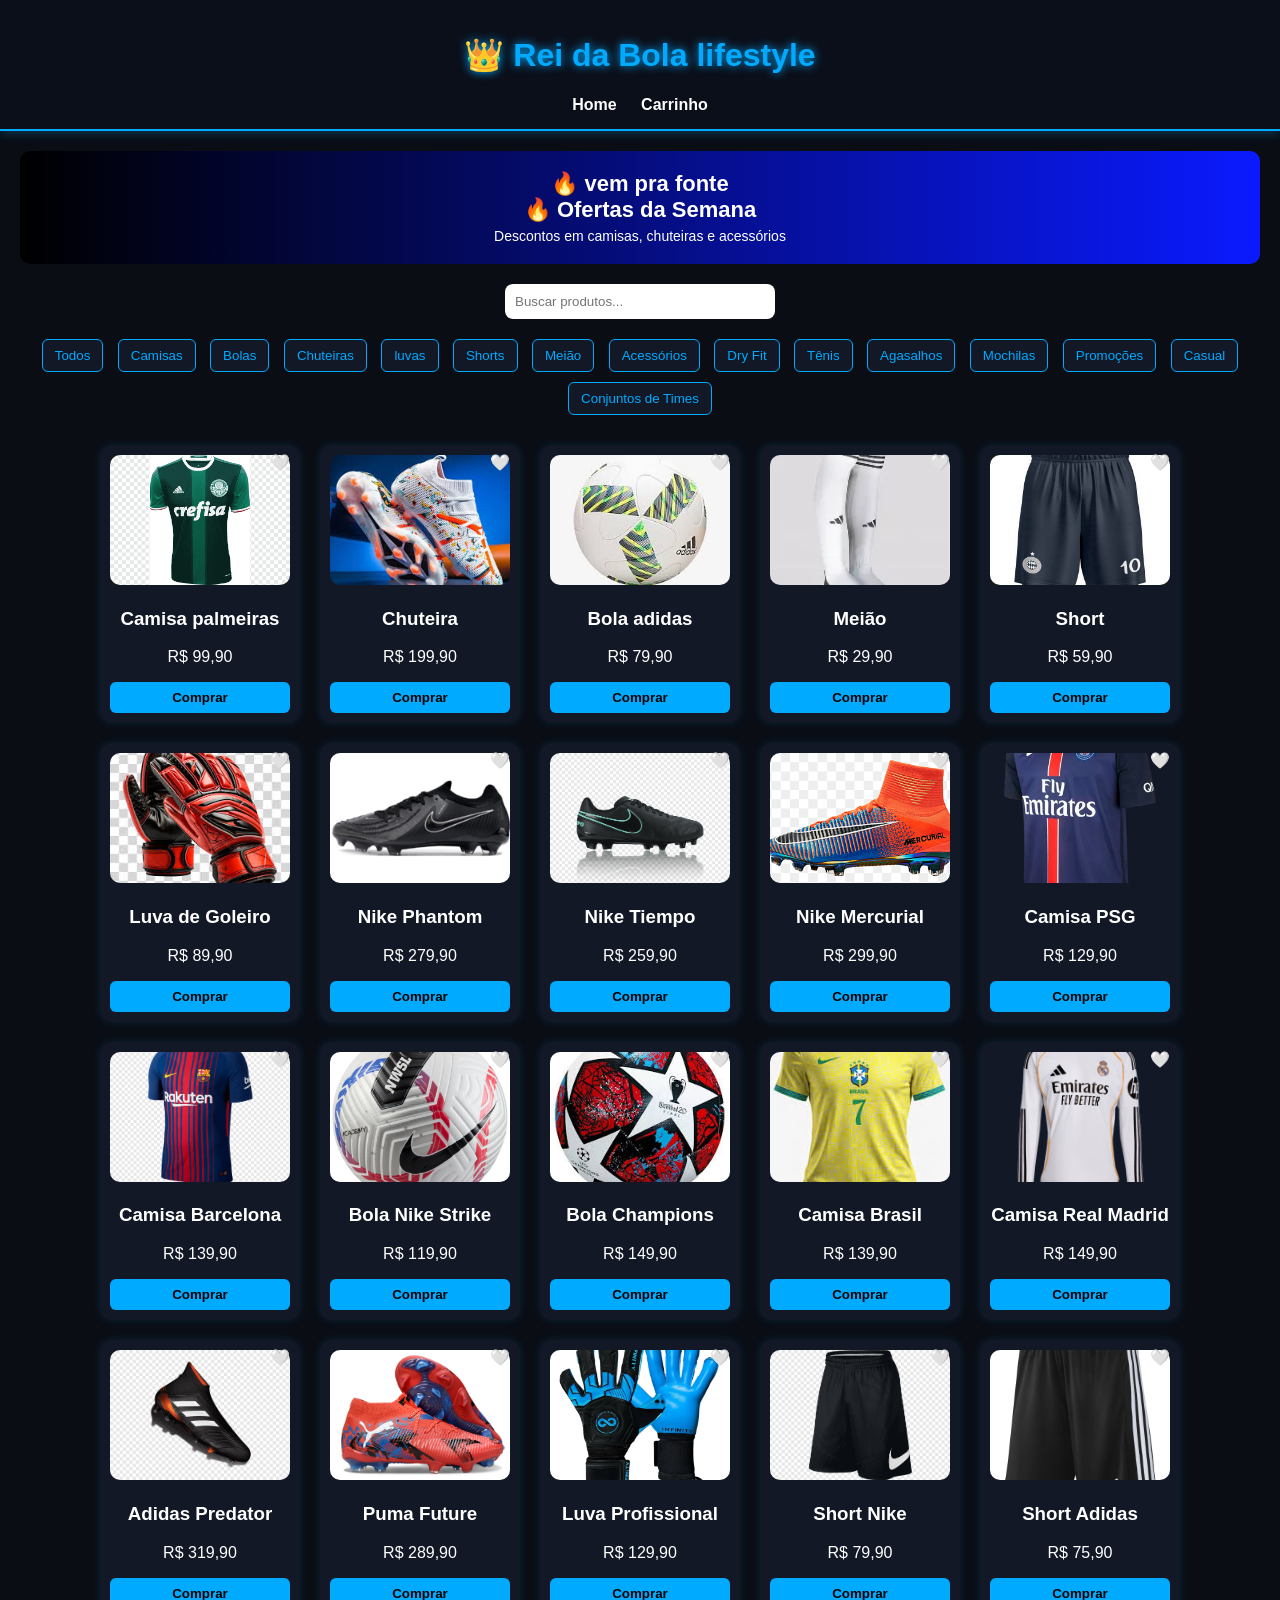
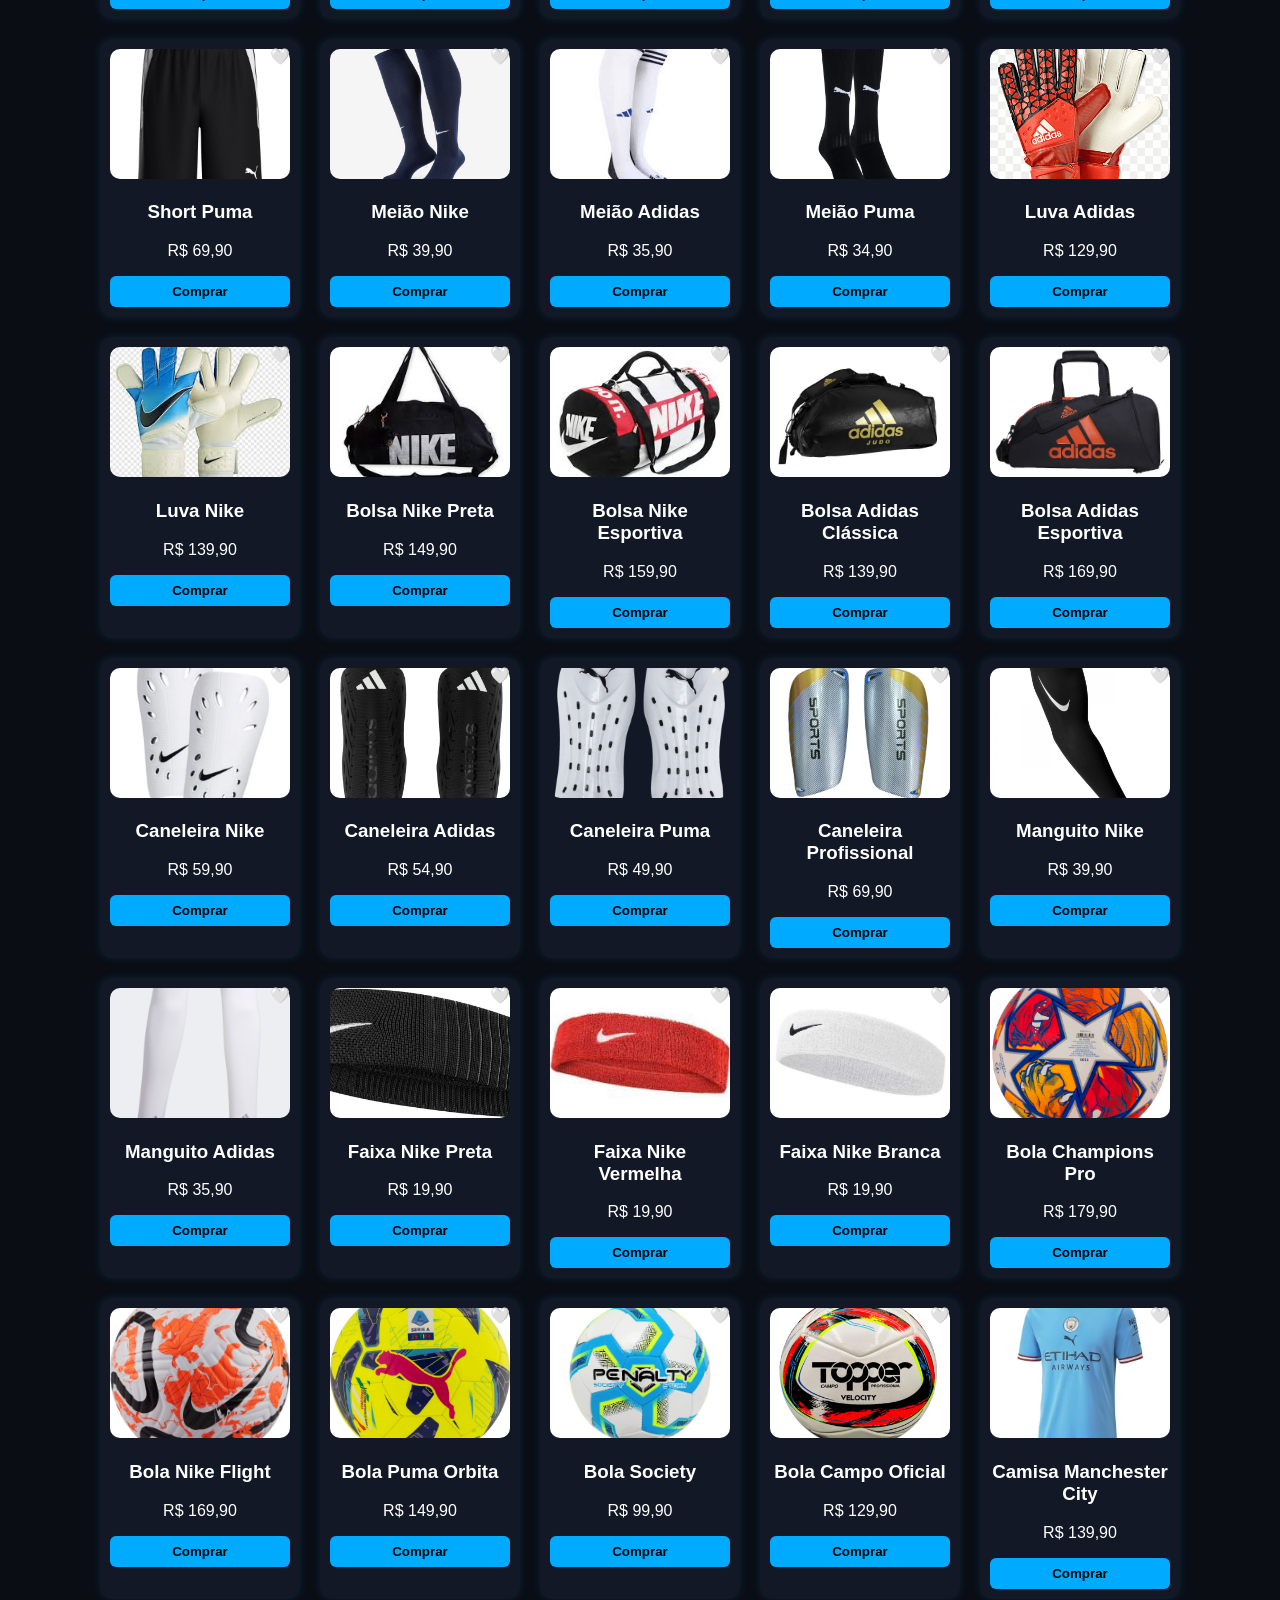
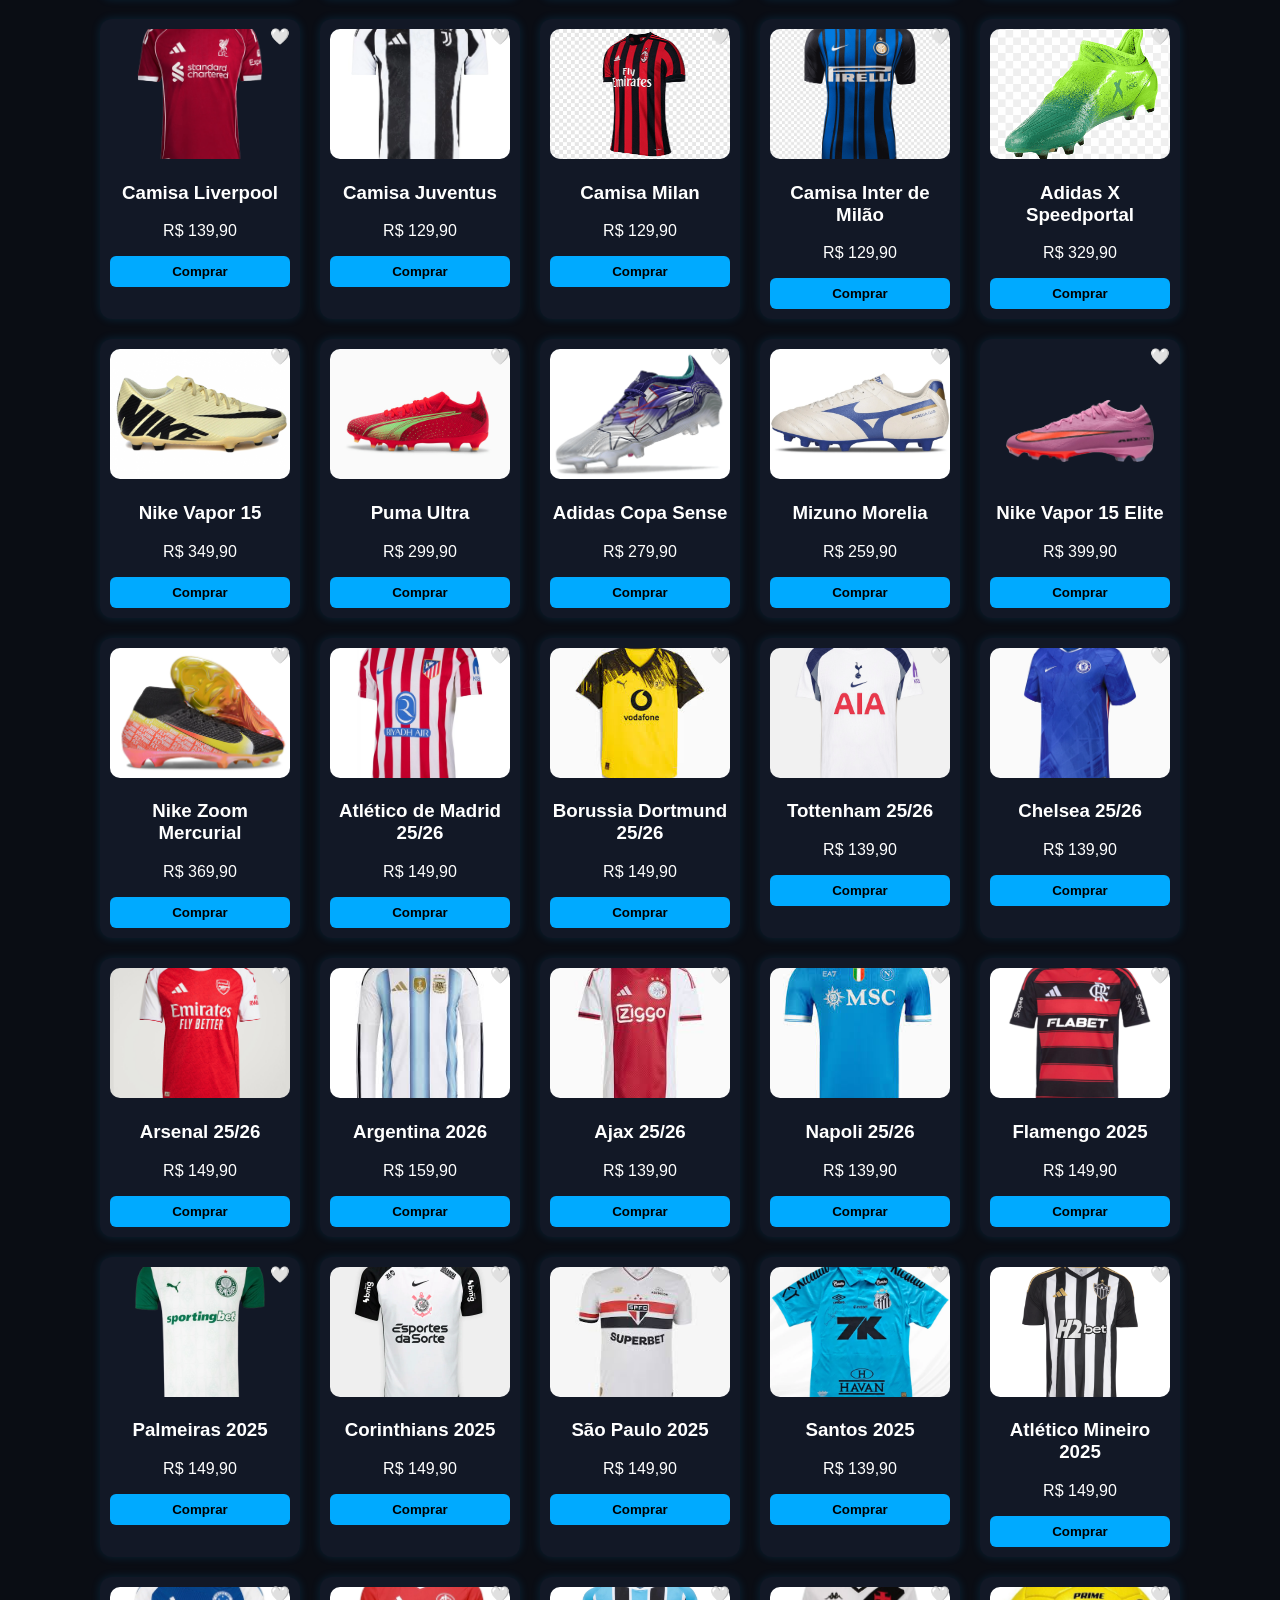
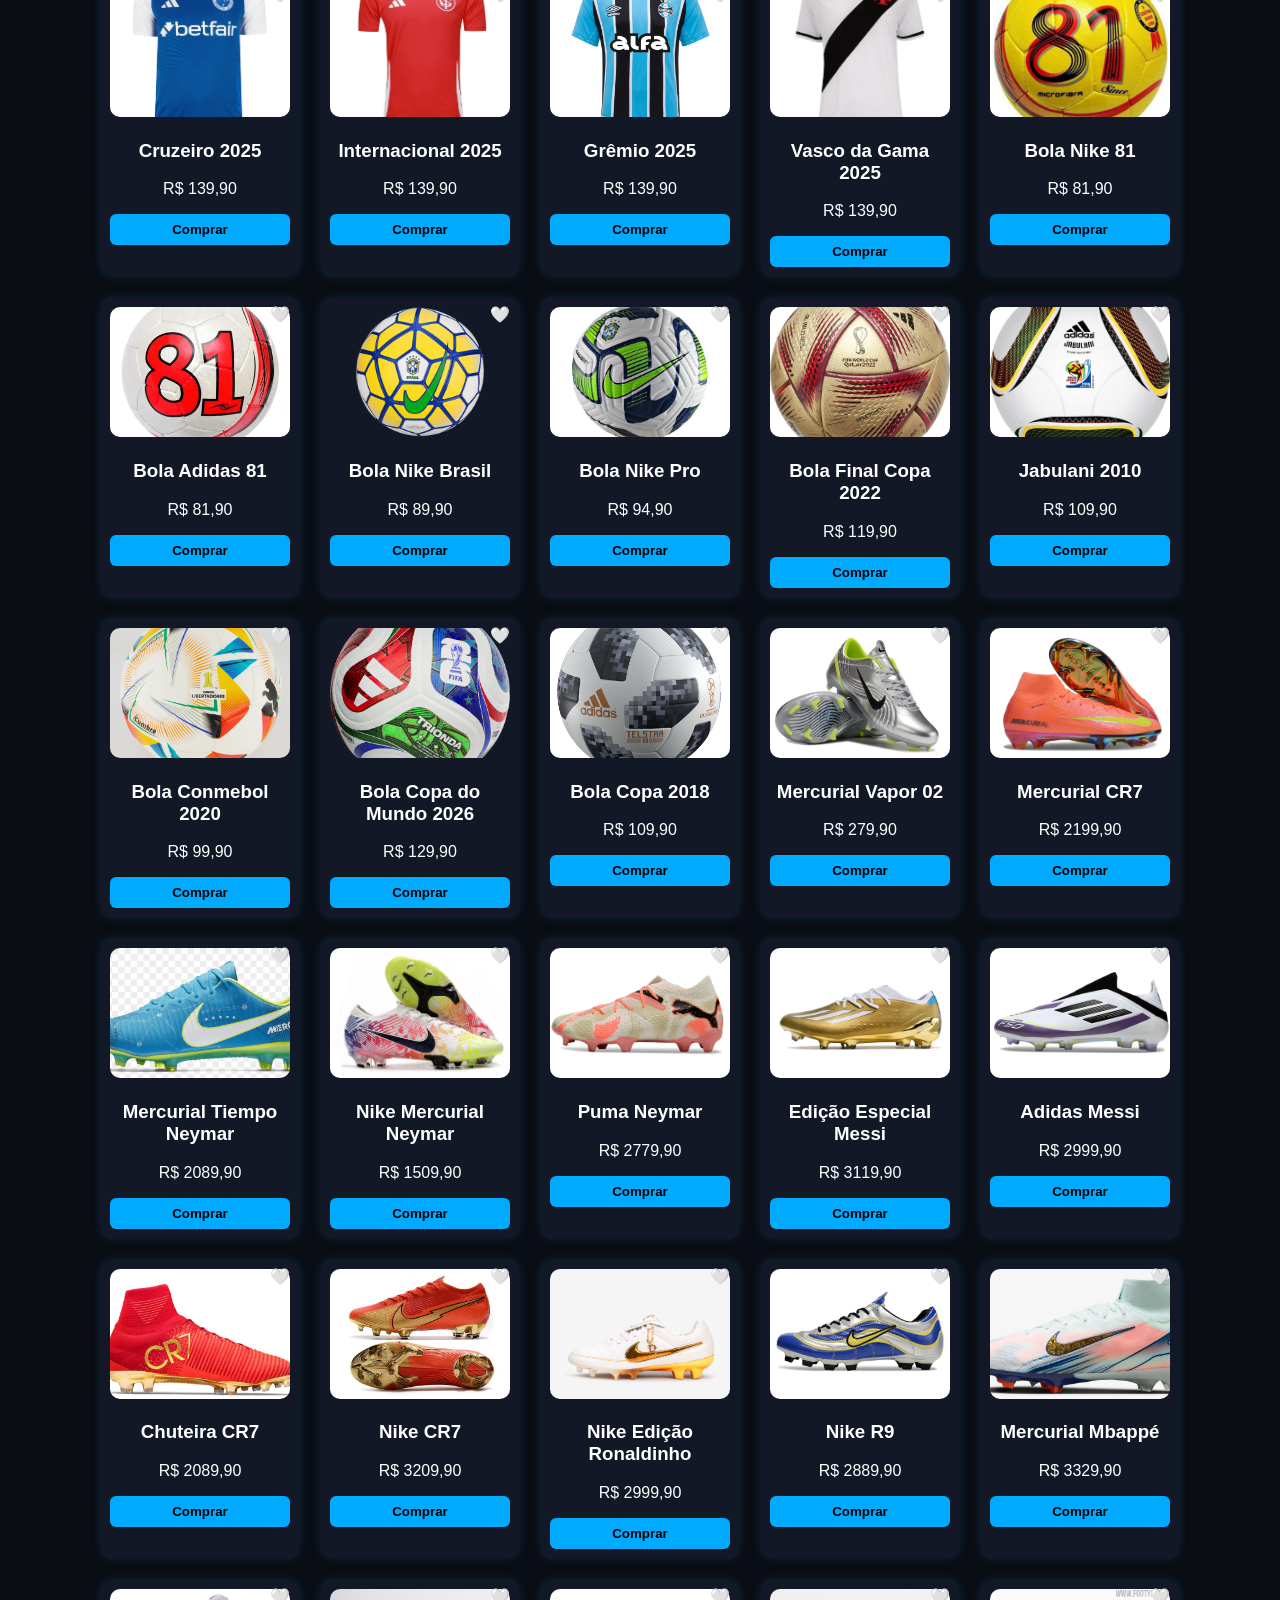
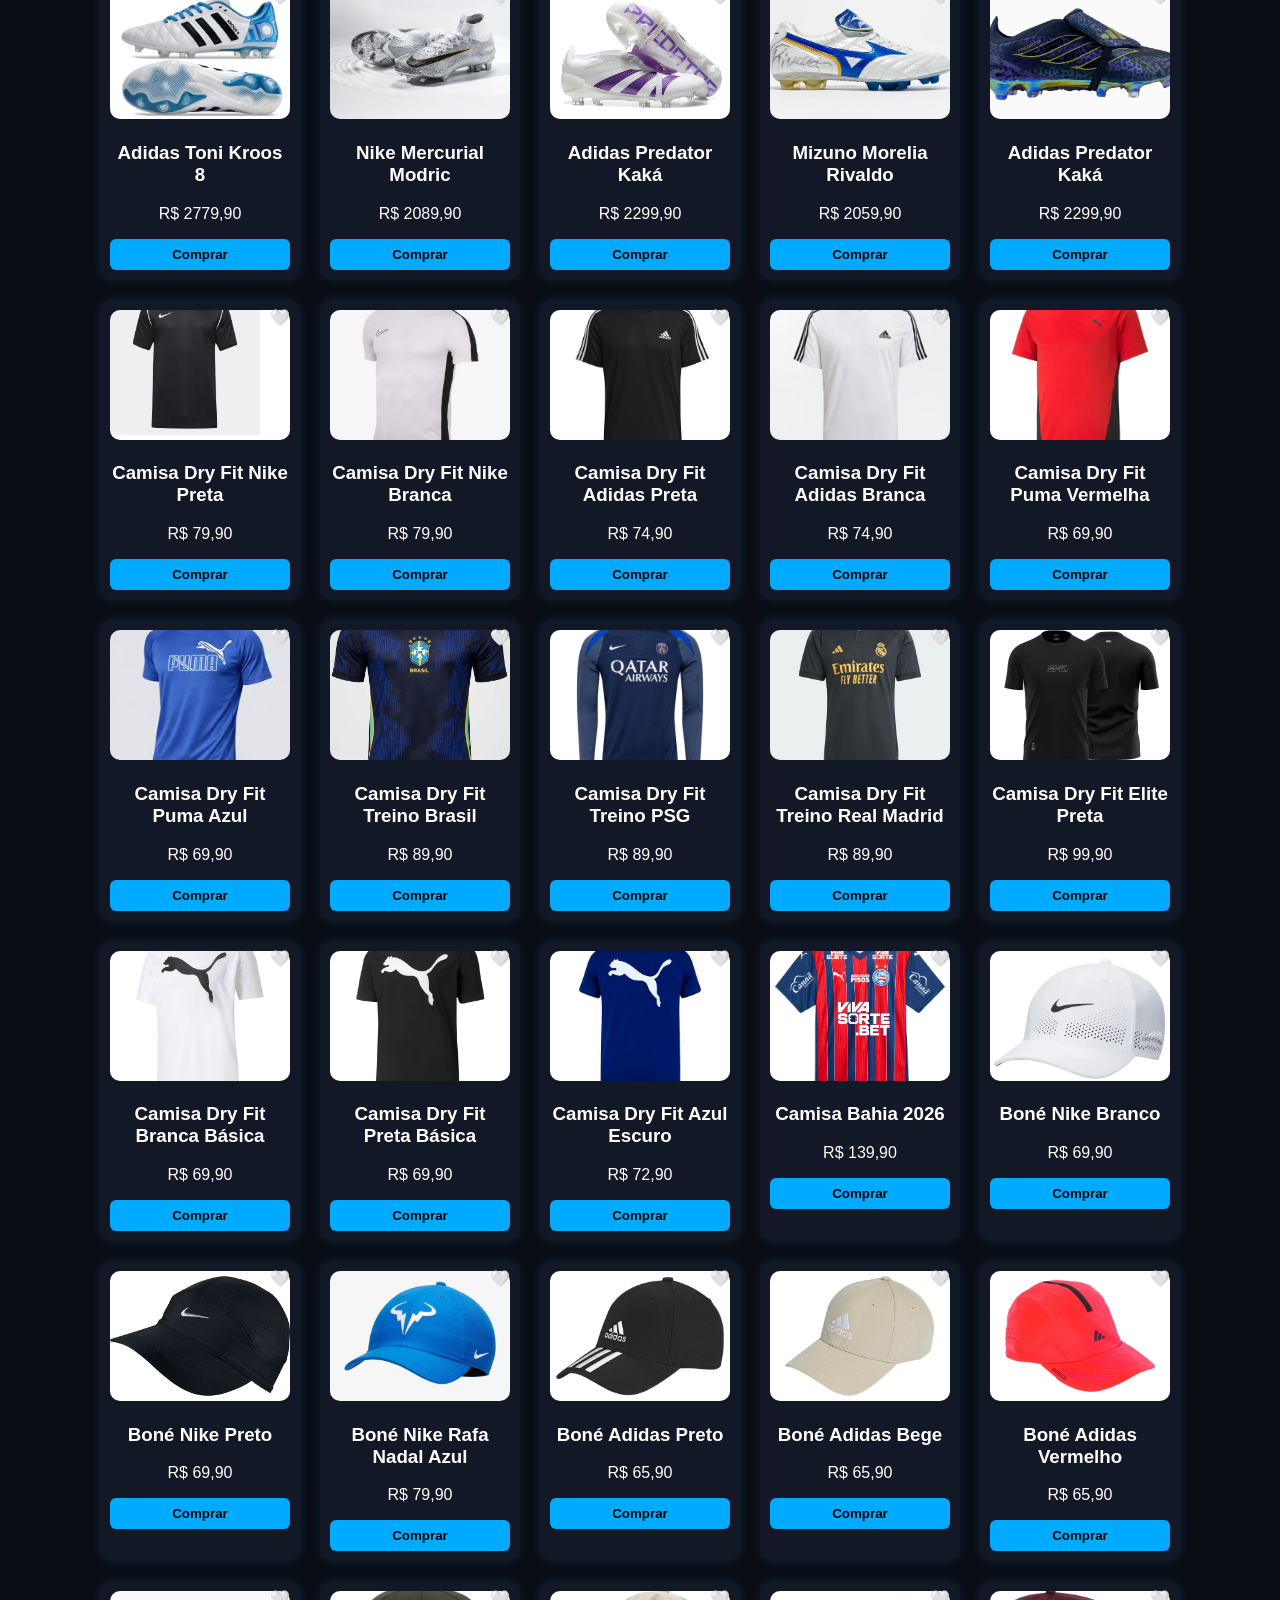
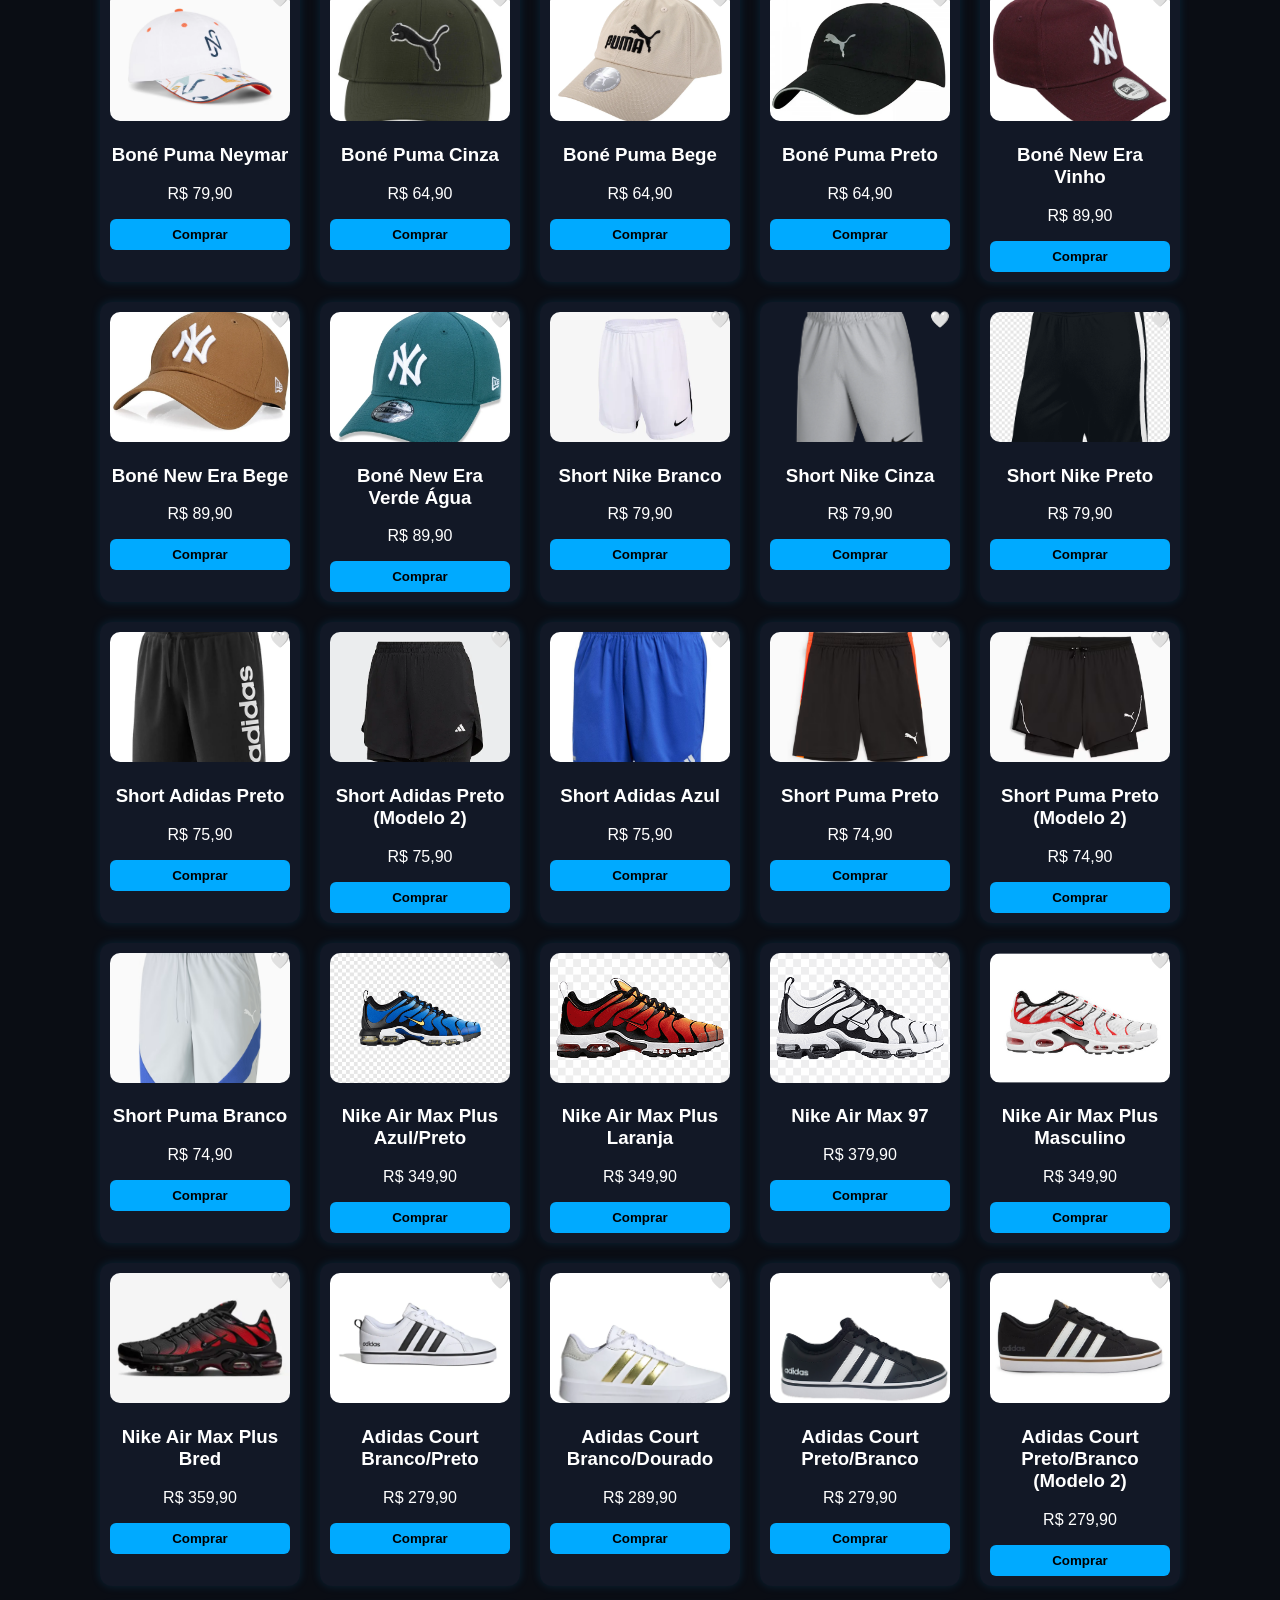
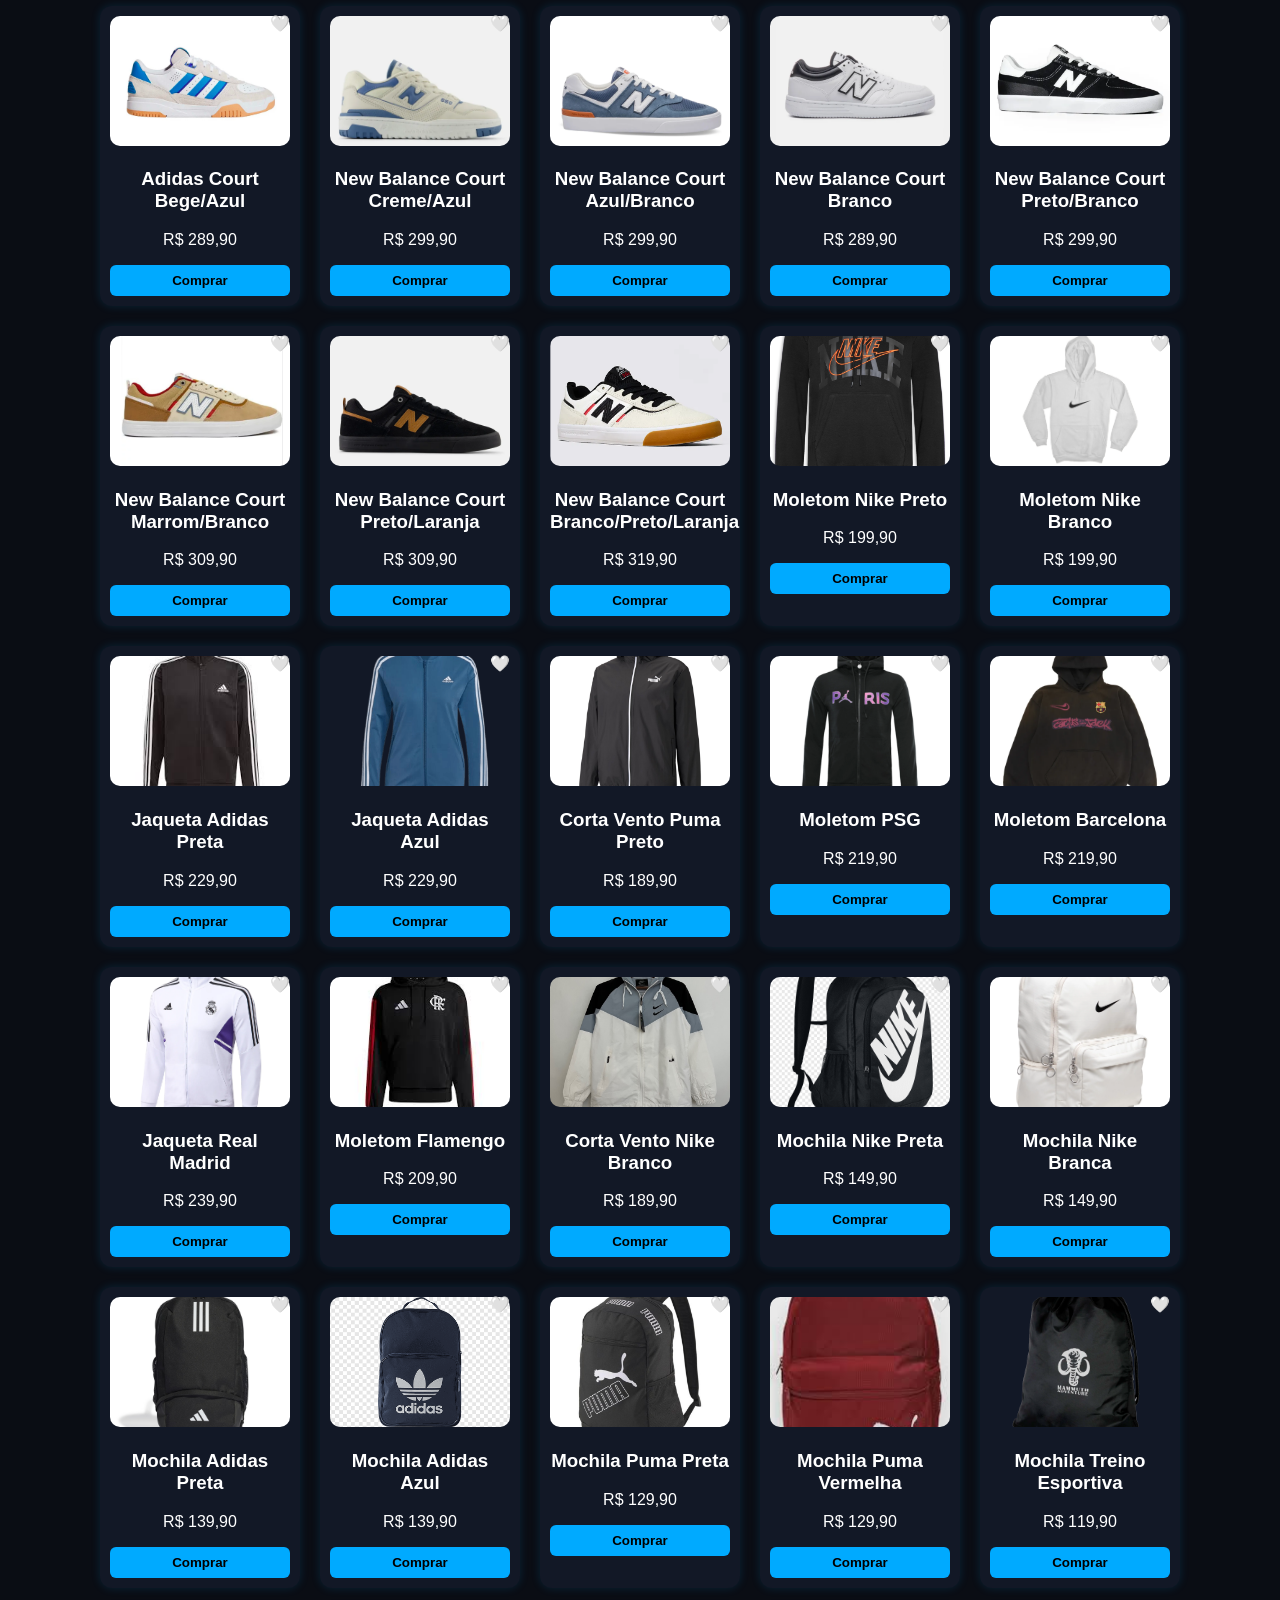
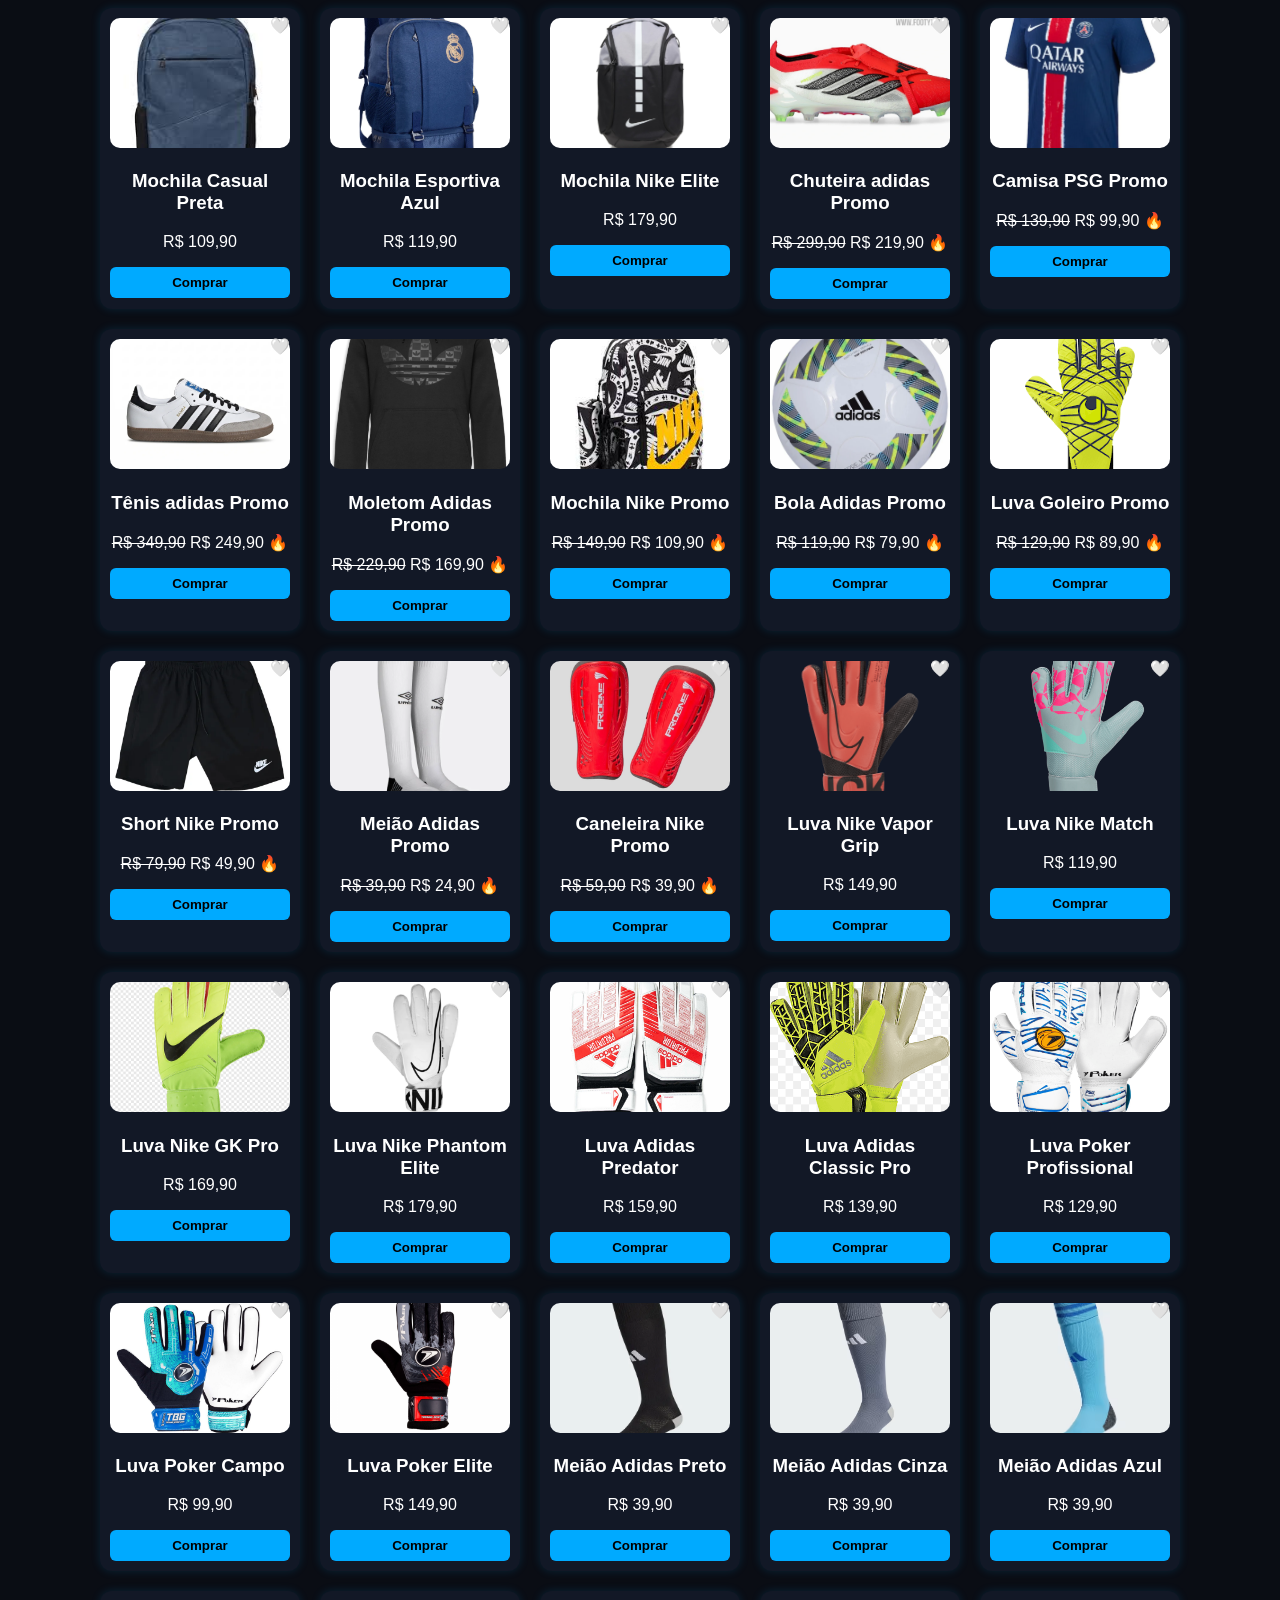
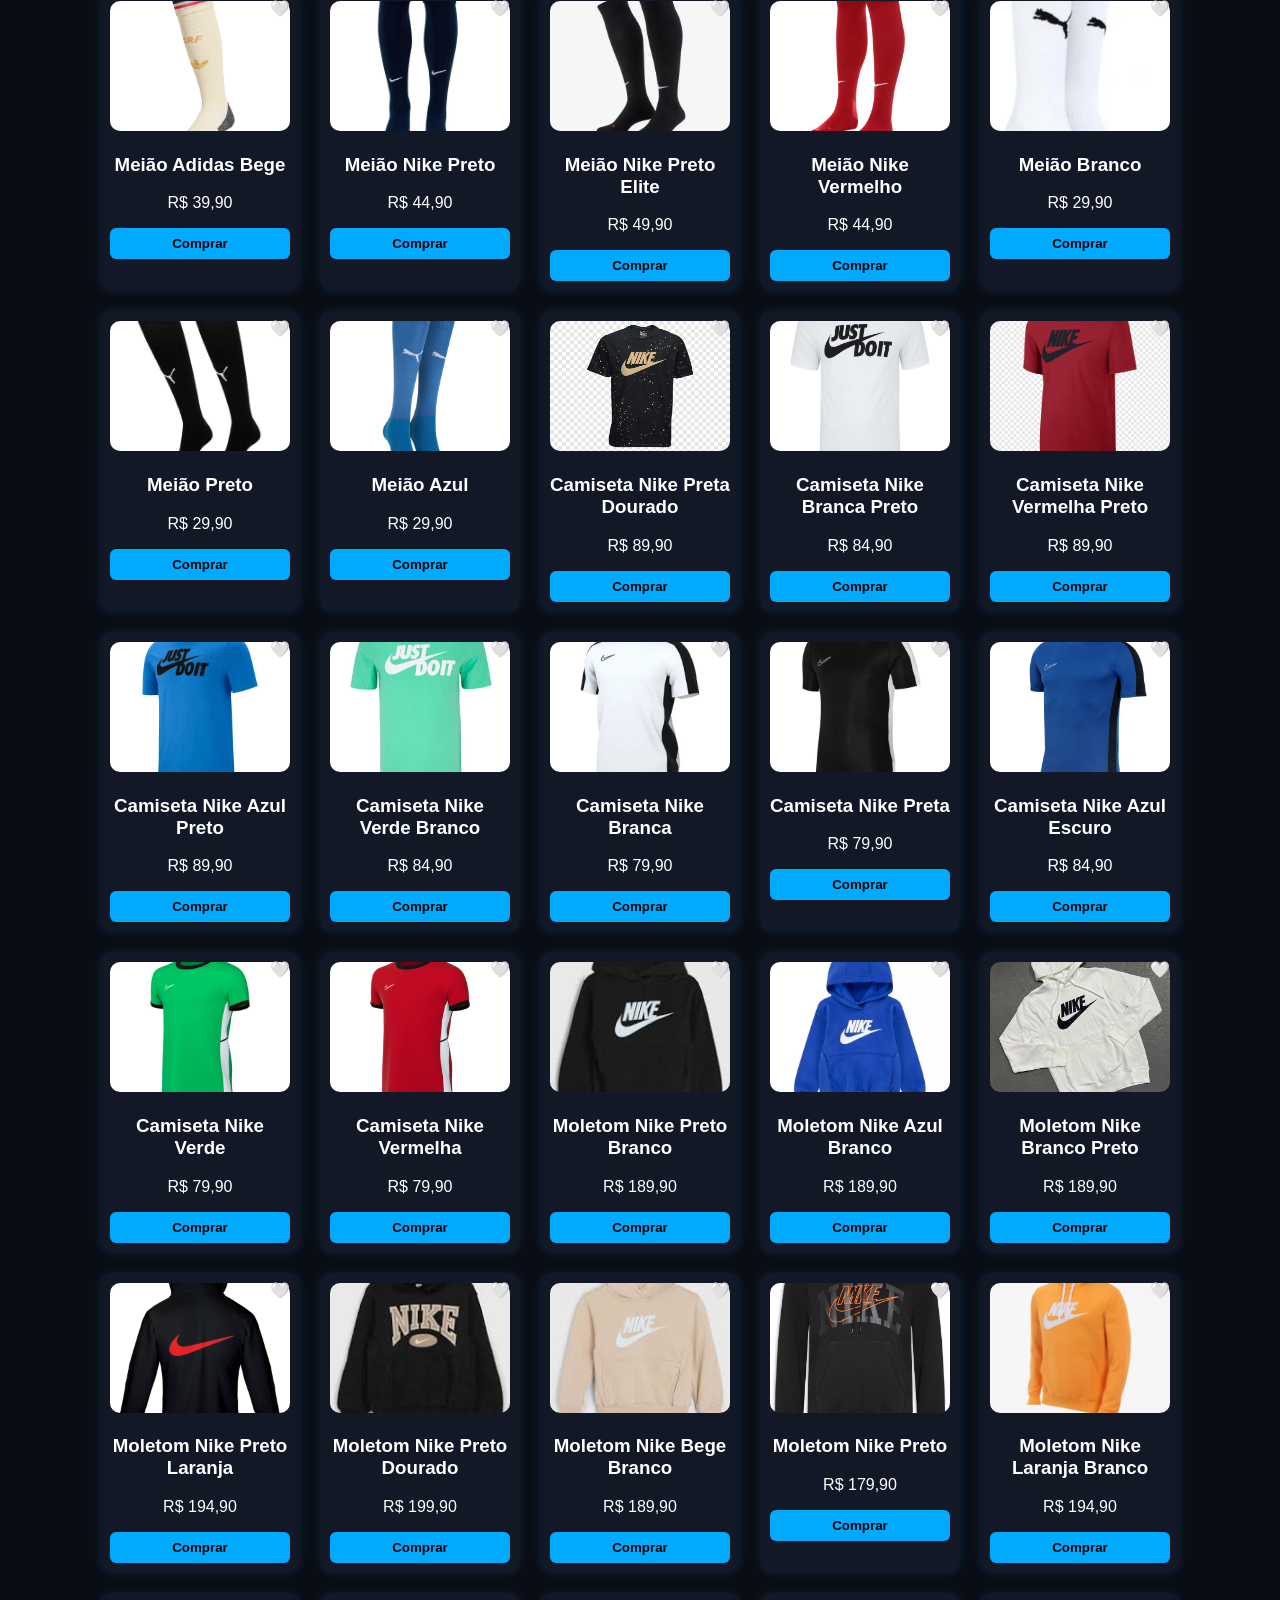
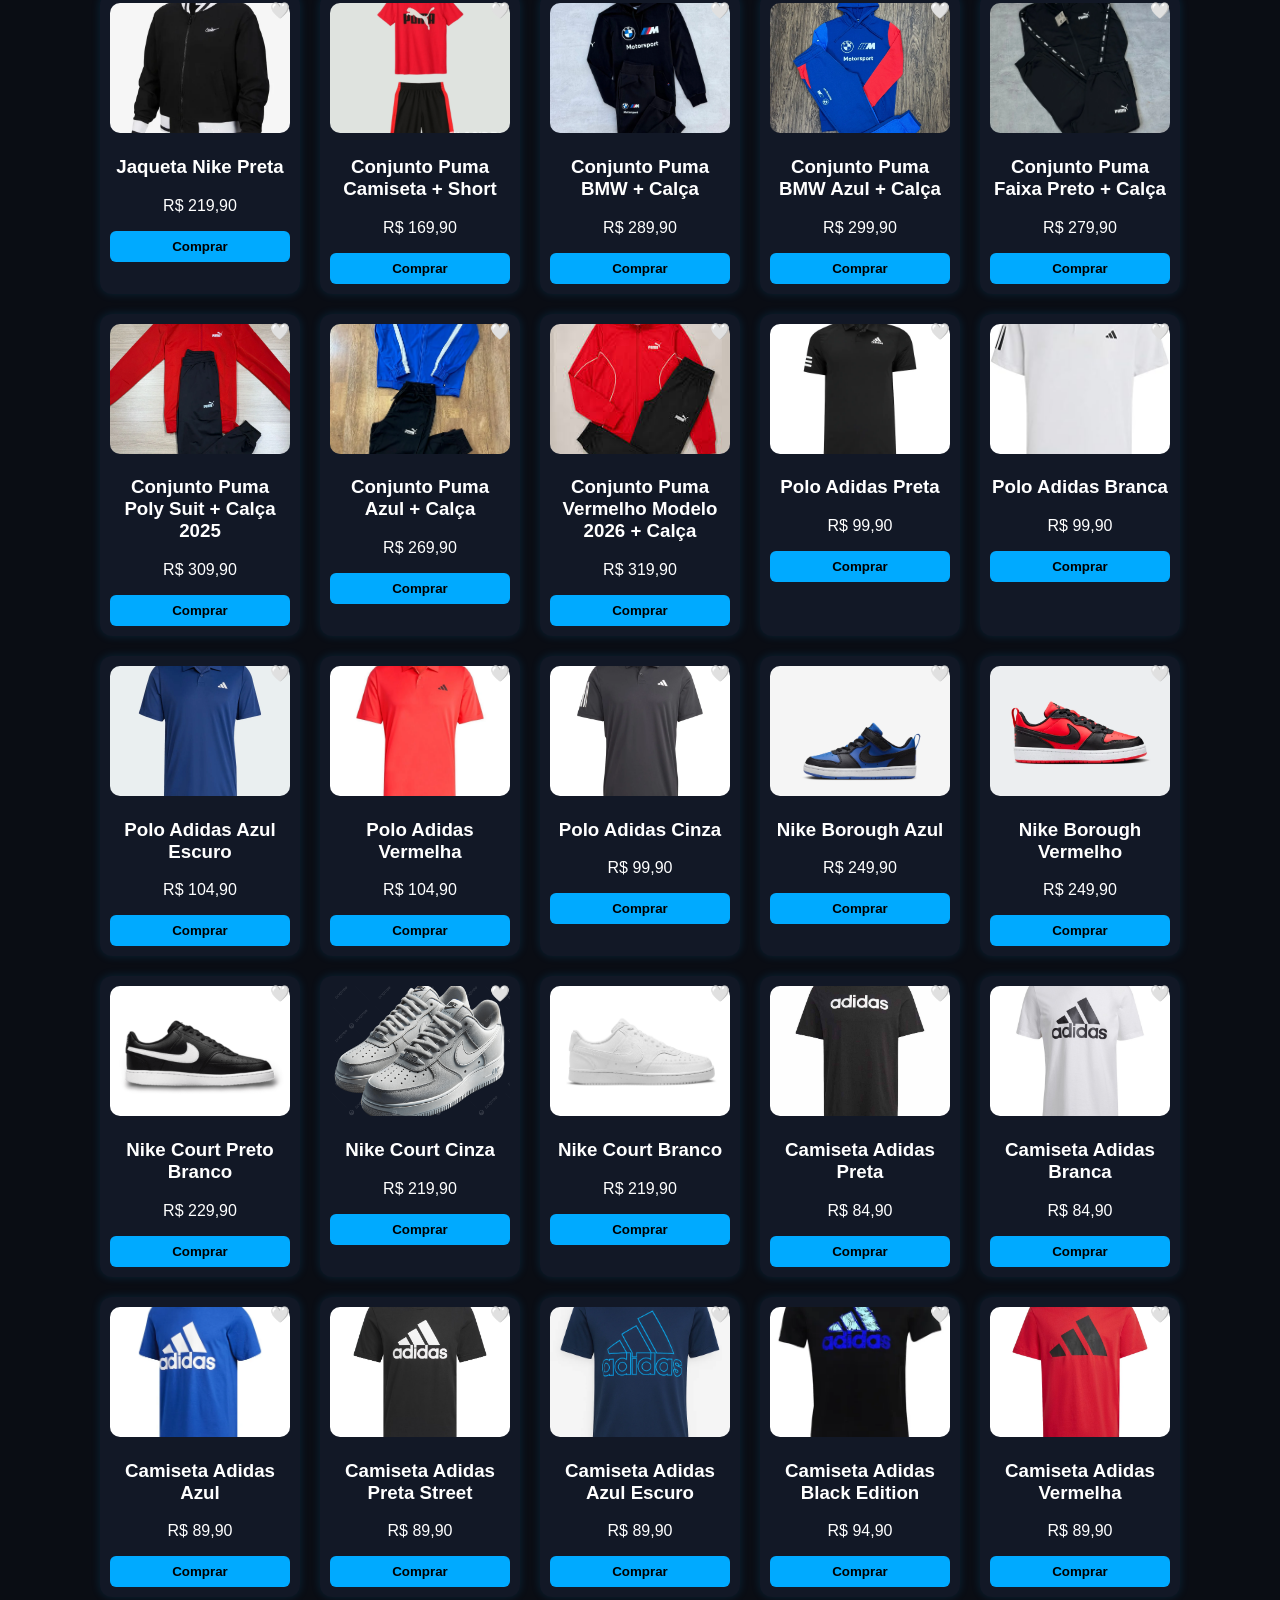
==== commit eb439874: "Update index.html" ====
--- a/index.html
+++ b/index.html
@@ -8,7 +8,7 @@
 <body>
 
 <header>
-    <h1>👑 Rei da Bola</h1>
+    <h1>👑 Rei da Bola lifestyle</h1>
     <h2 id="bemvindo"></h2>
 
     <nav>
@@ -17,6 +17,7 @@
     </nav>
 </header>
 <div class="banner">
+    <h2>🔥 vem pra fonte</h2>
     <h2>🔥 Ofertas da Semana</h2>
     <p>Descontos em camisas, chuteiras e acessórios</p>
 </div>
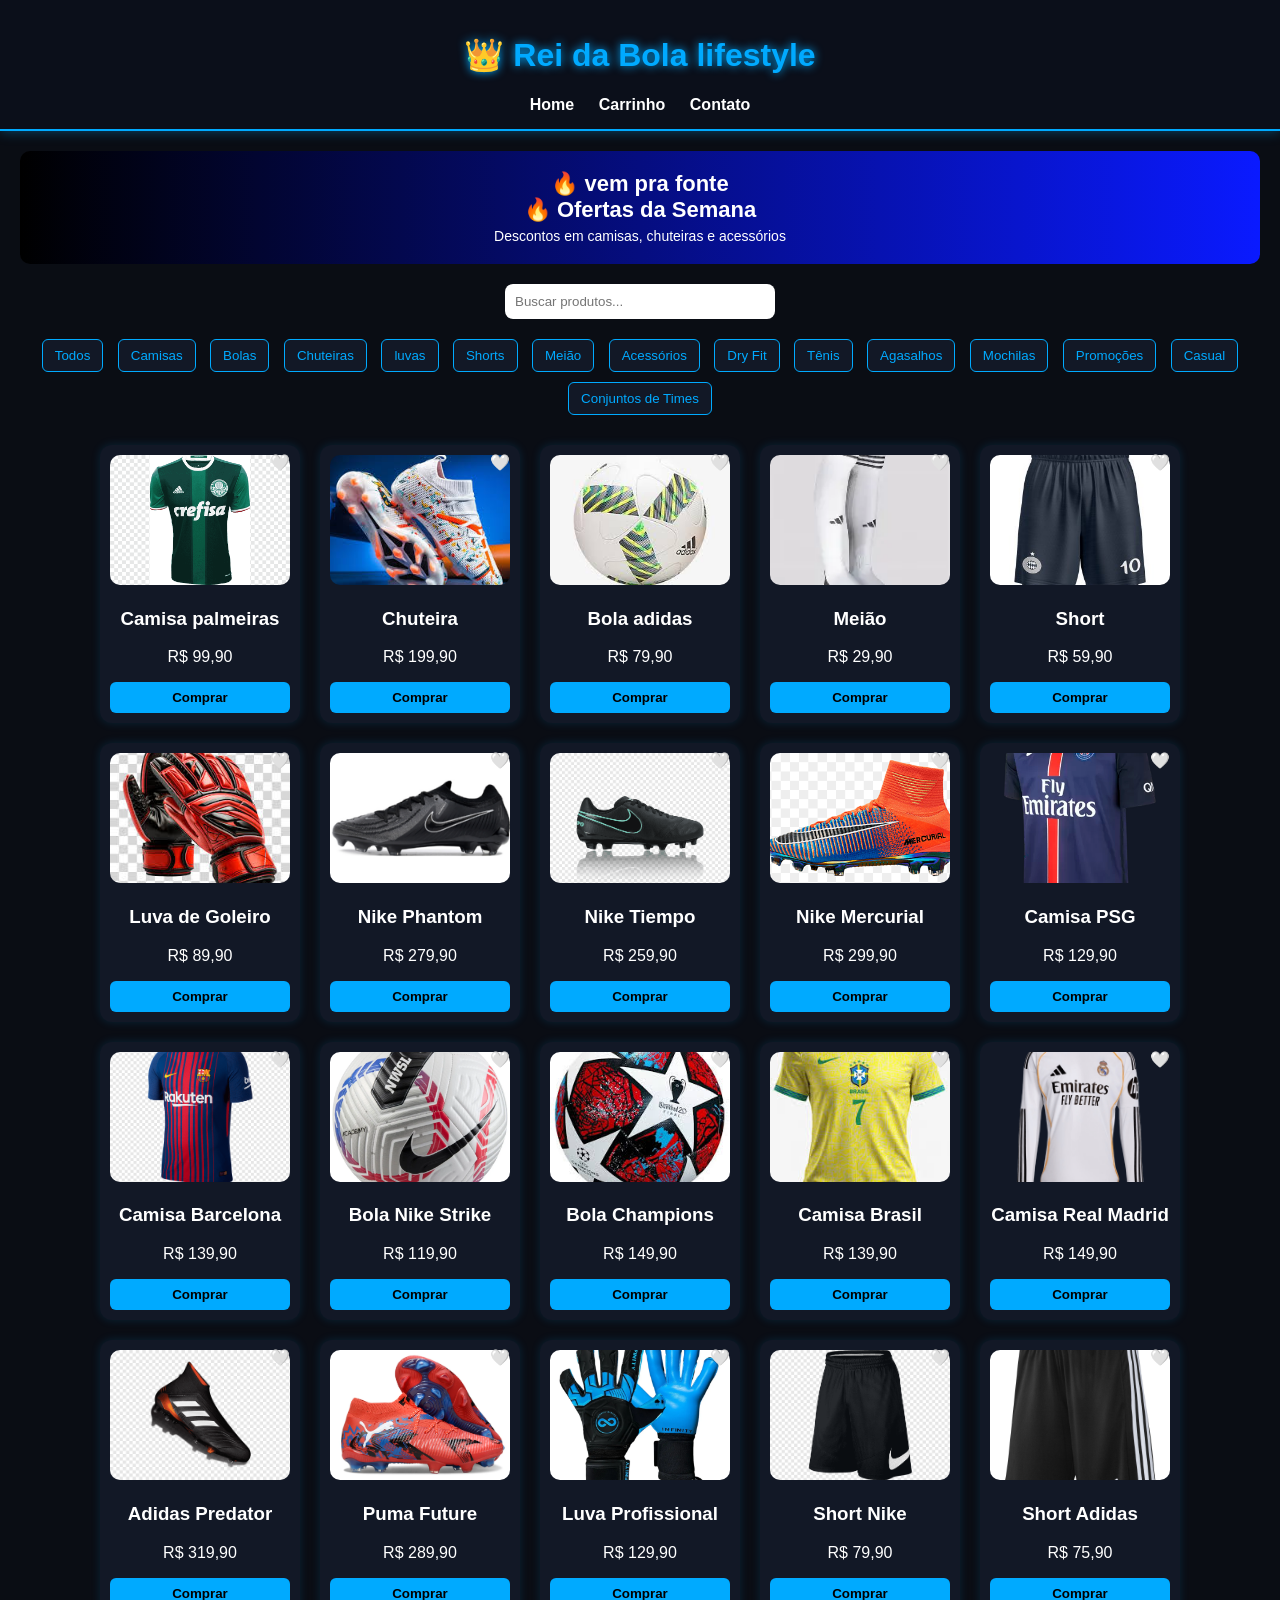
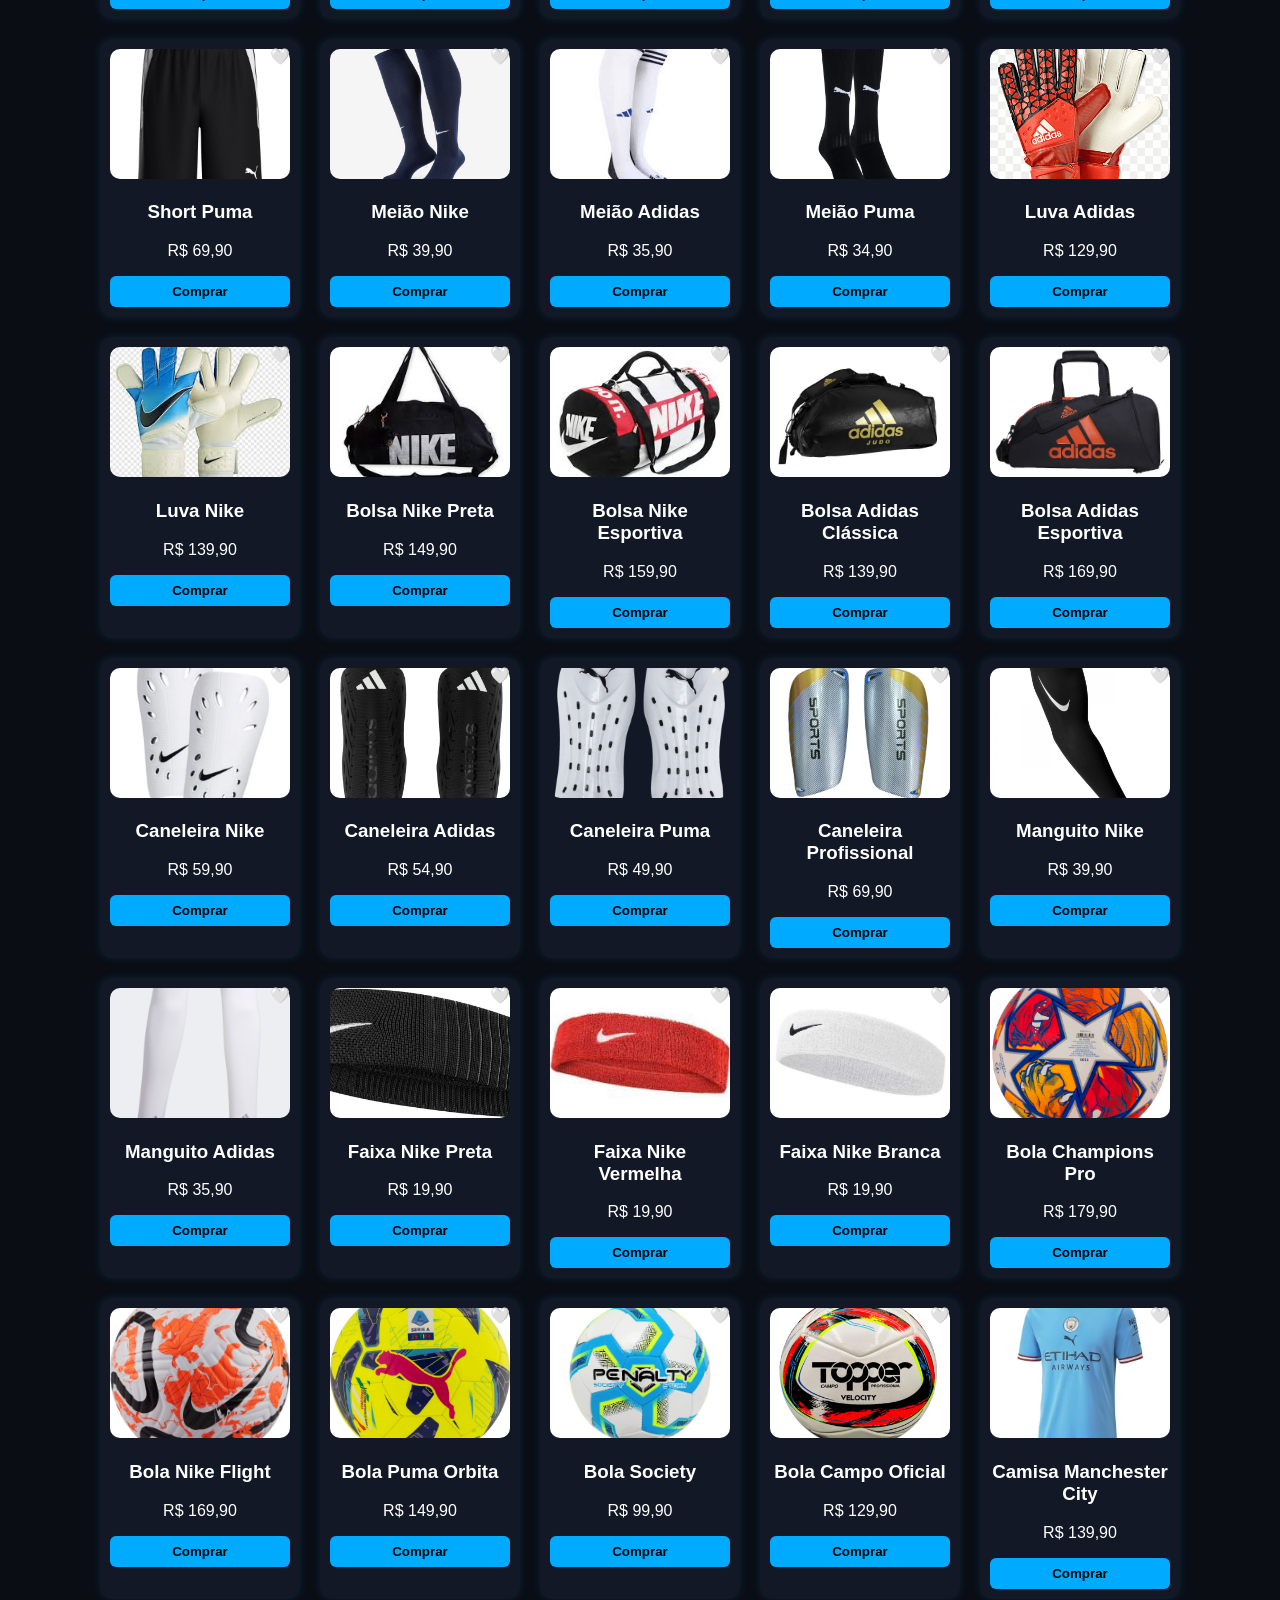
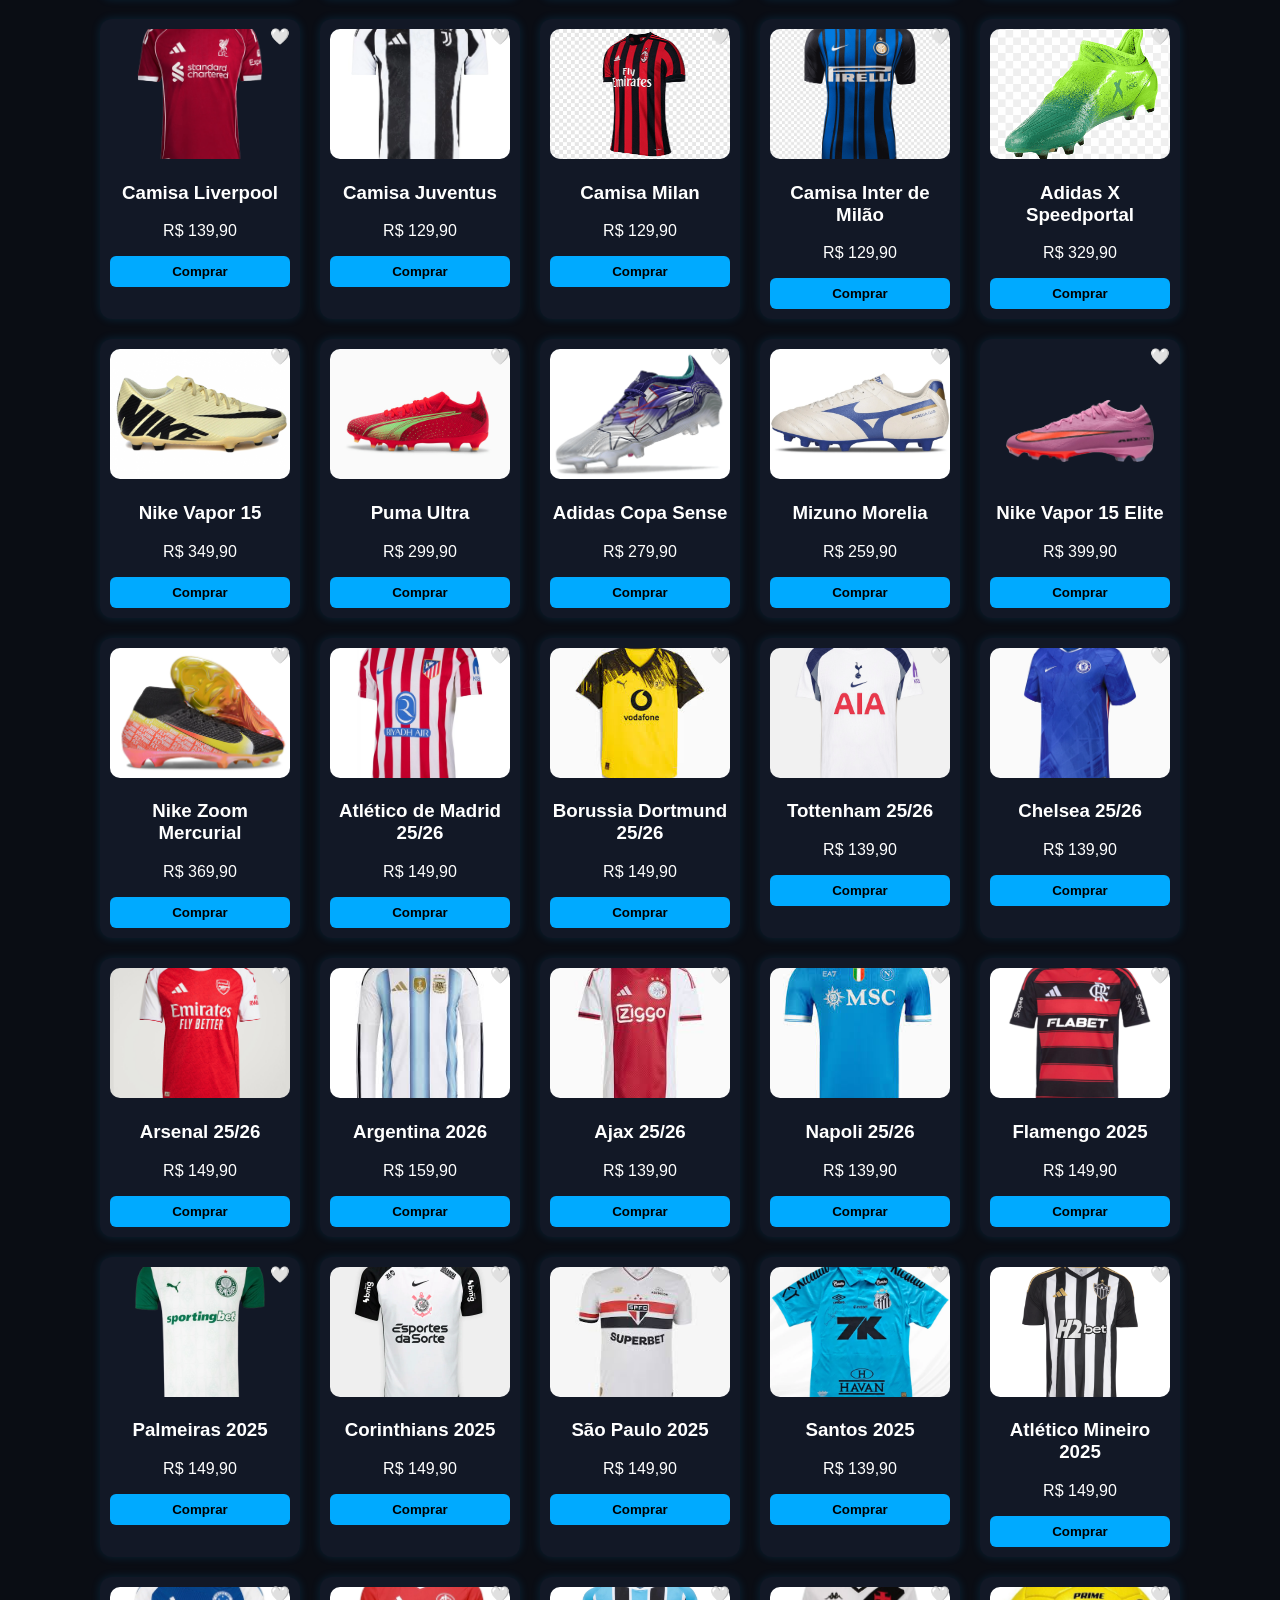
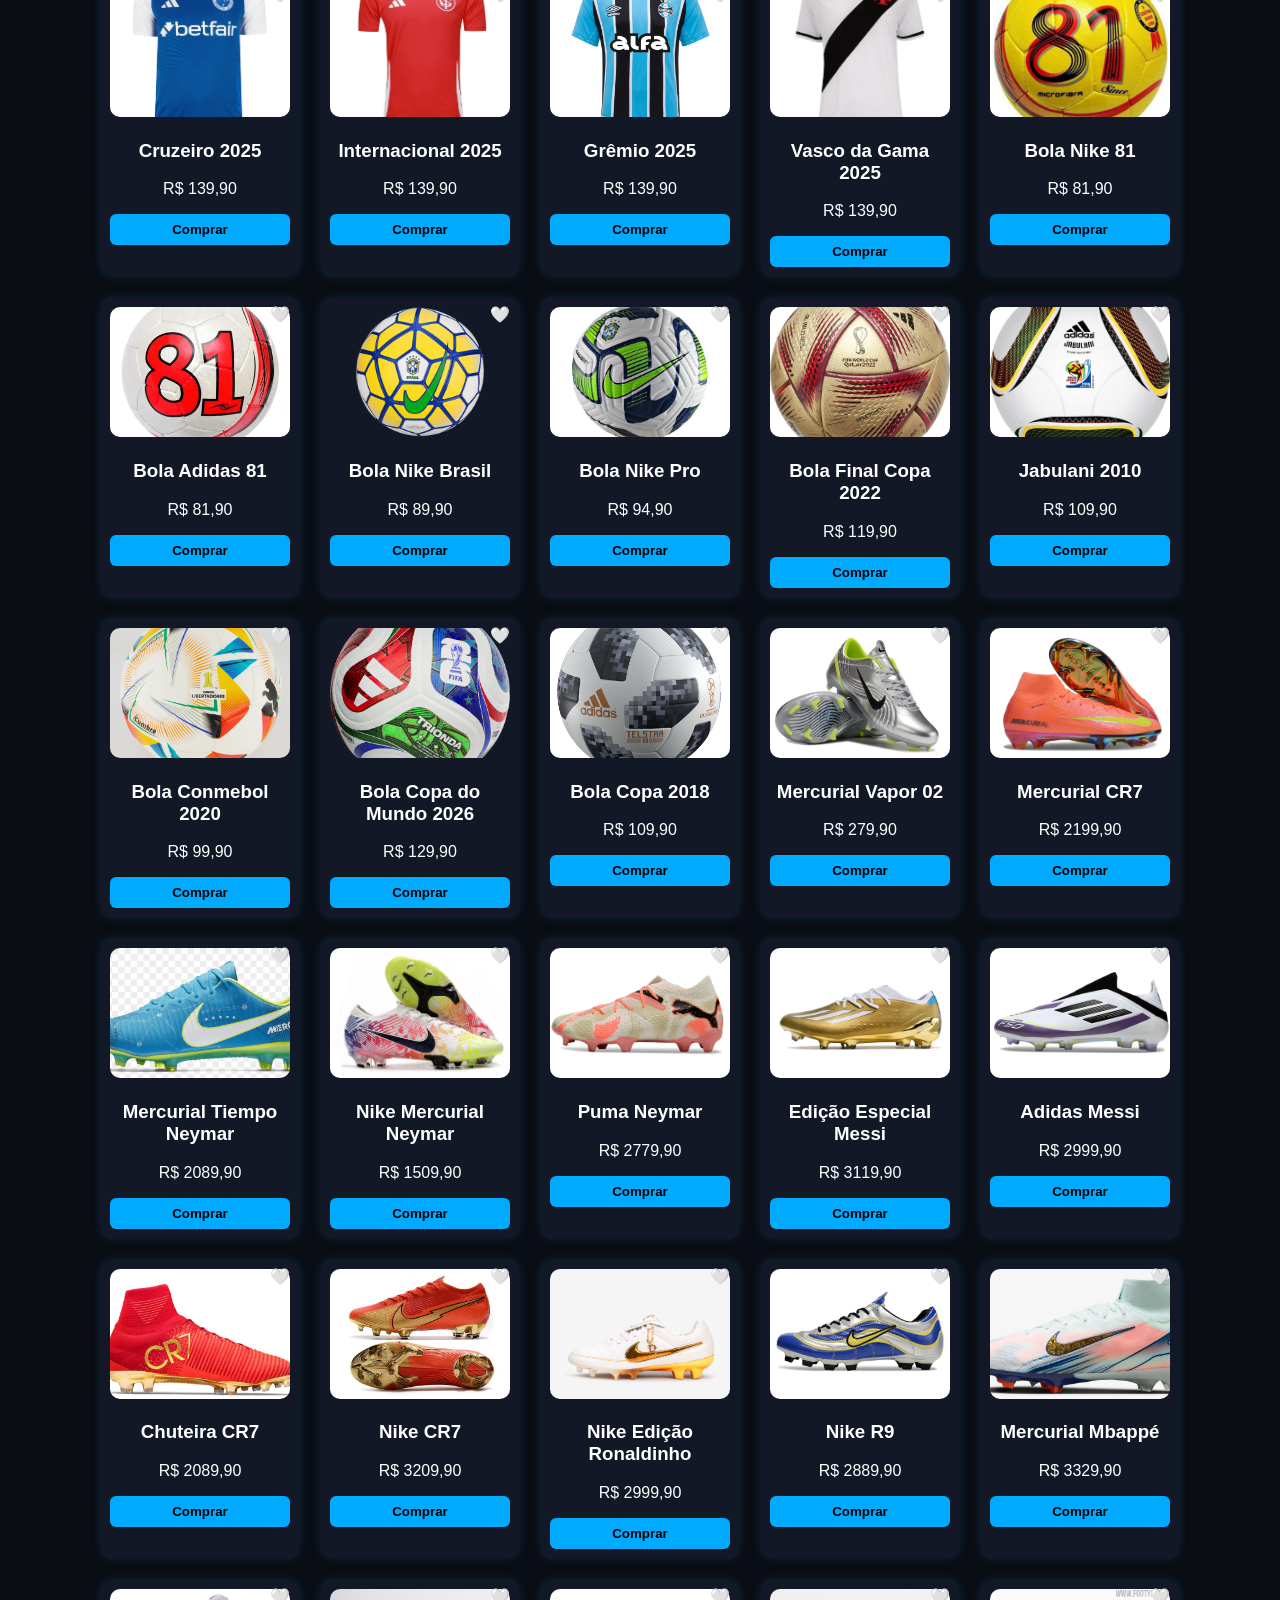
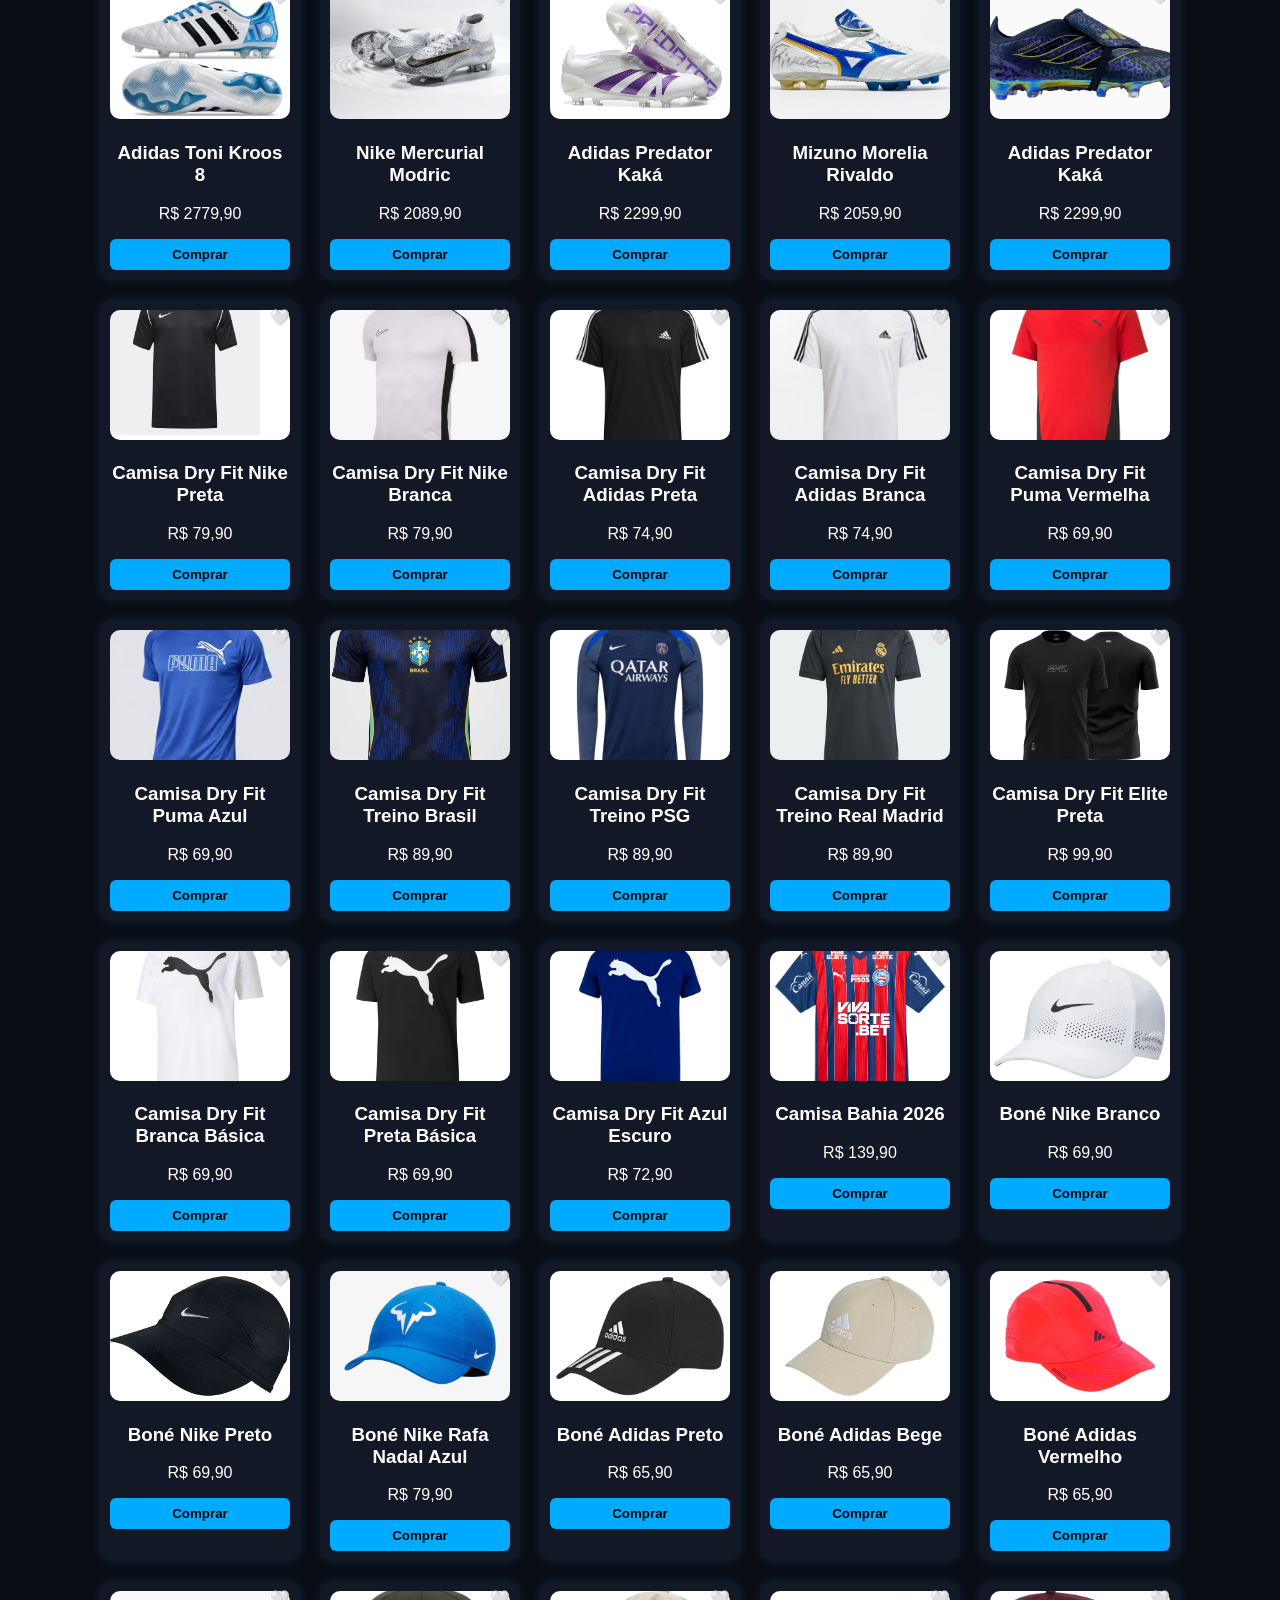
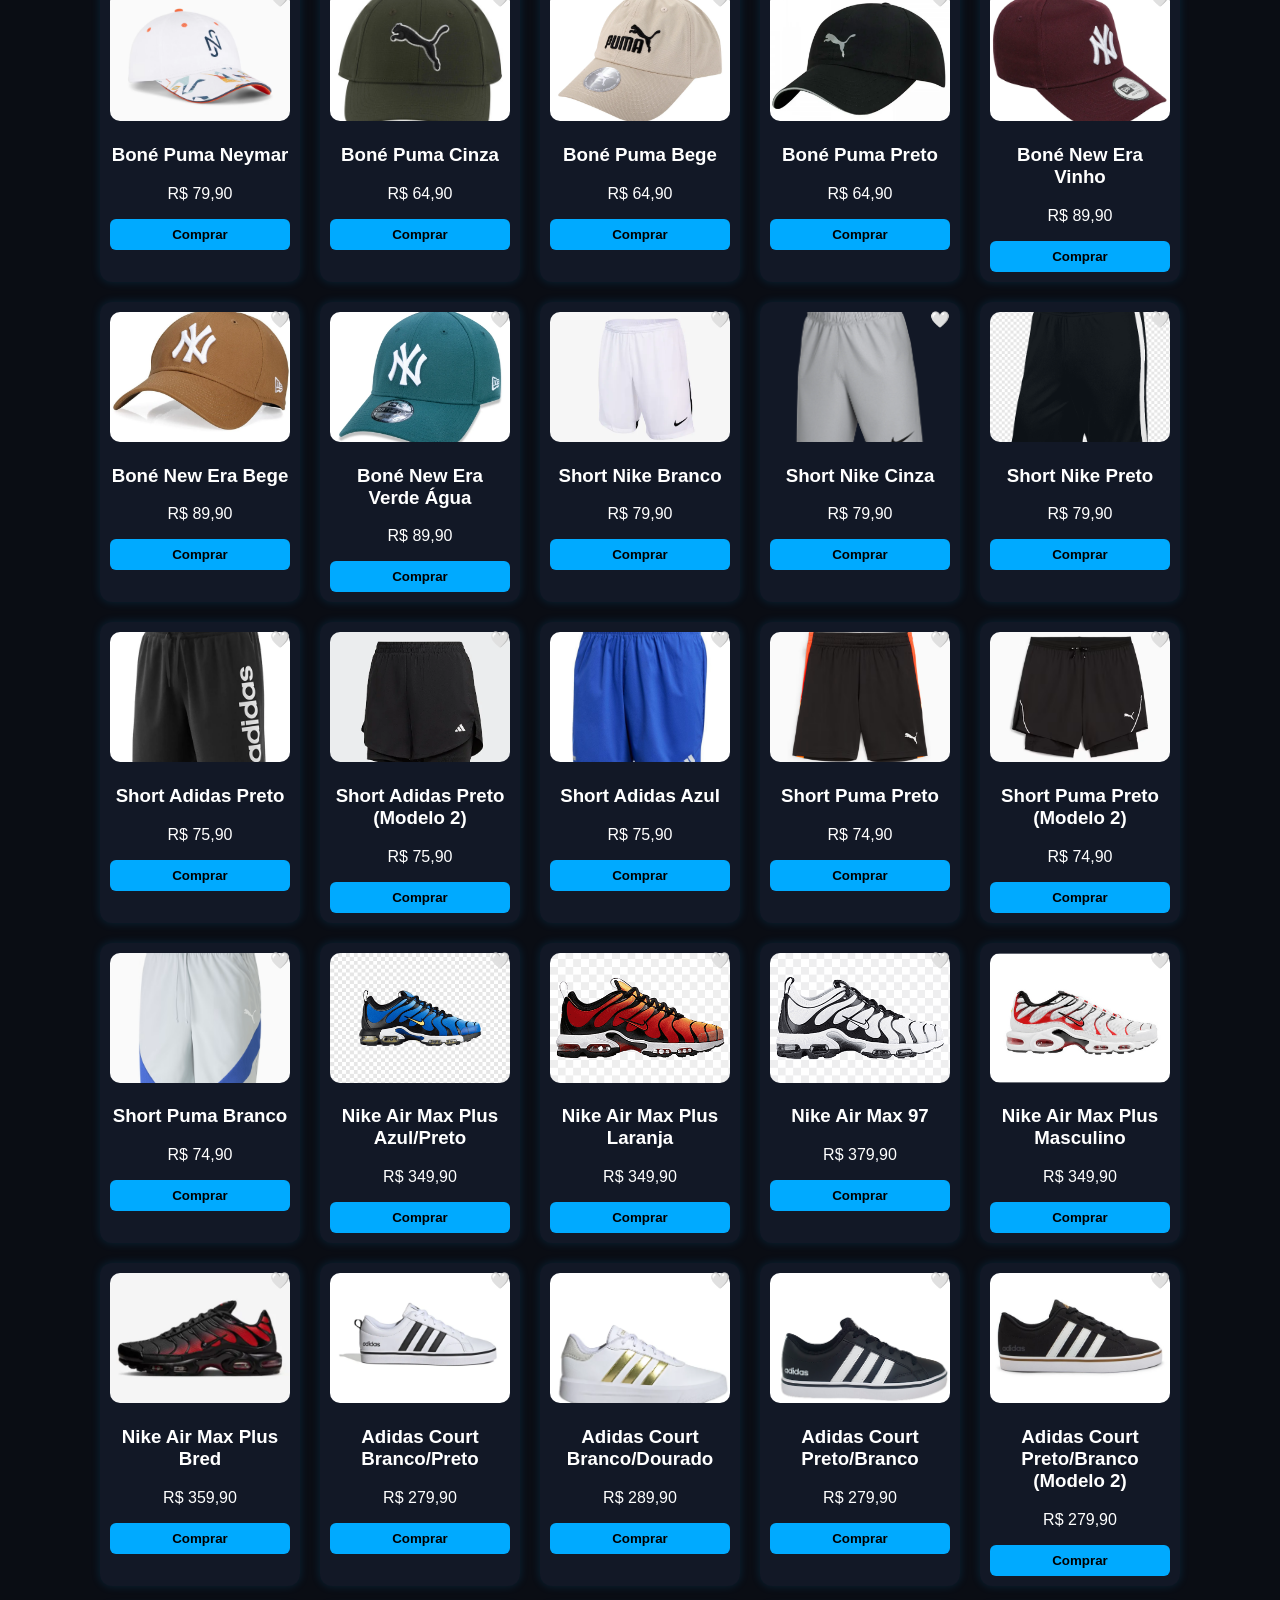
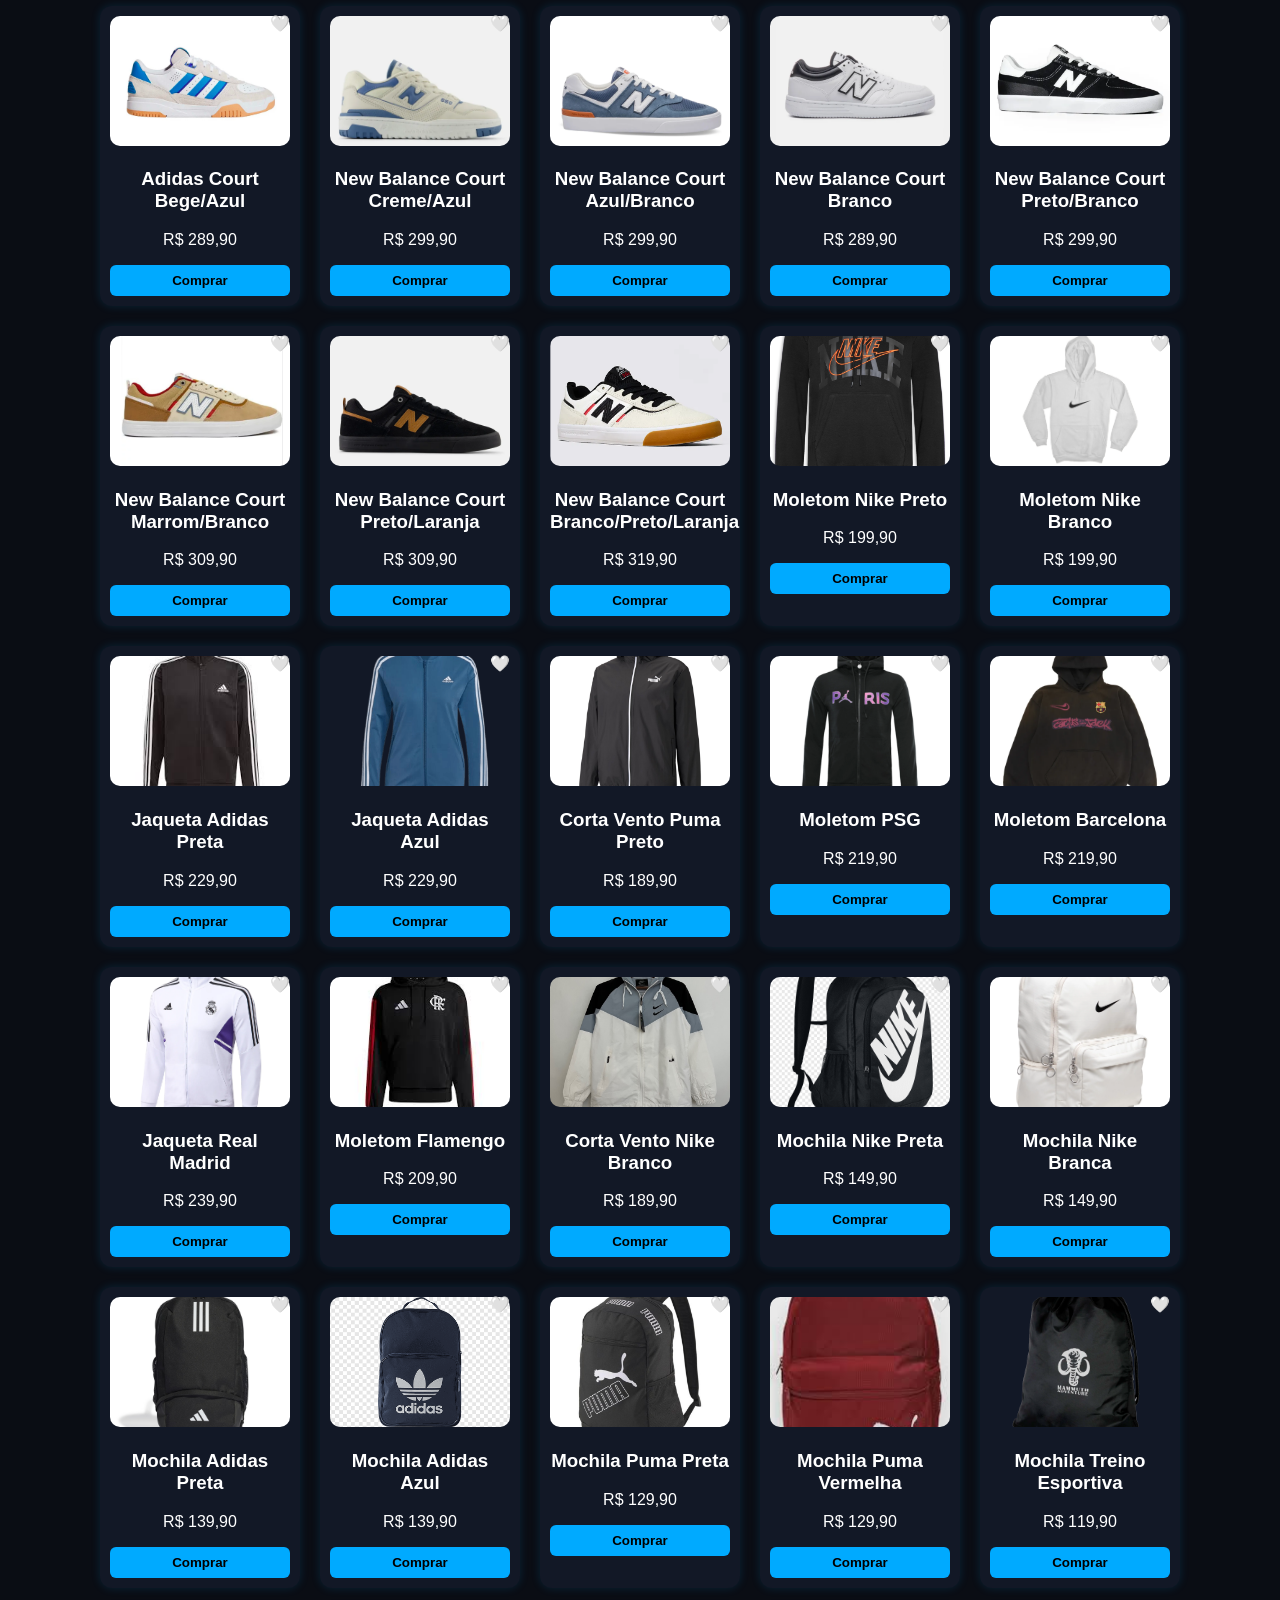
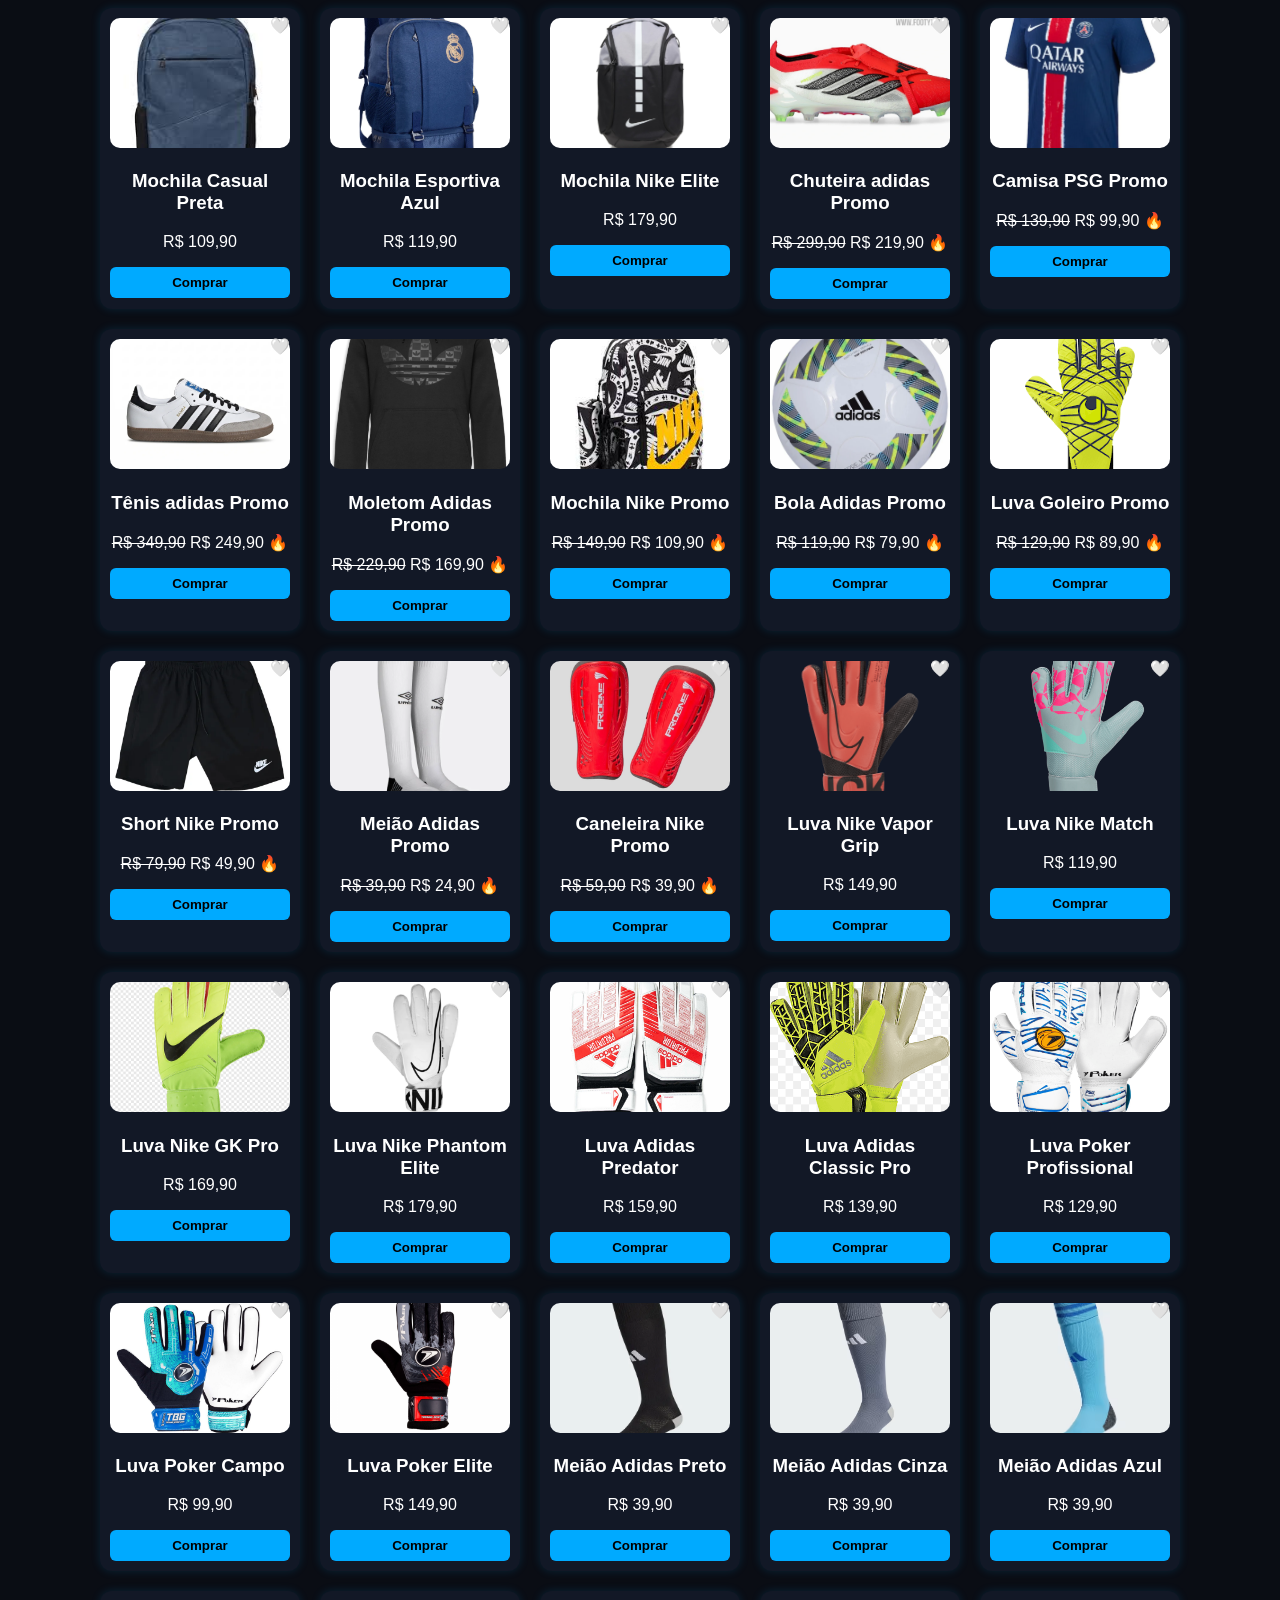
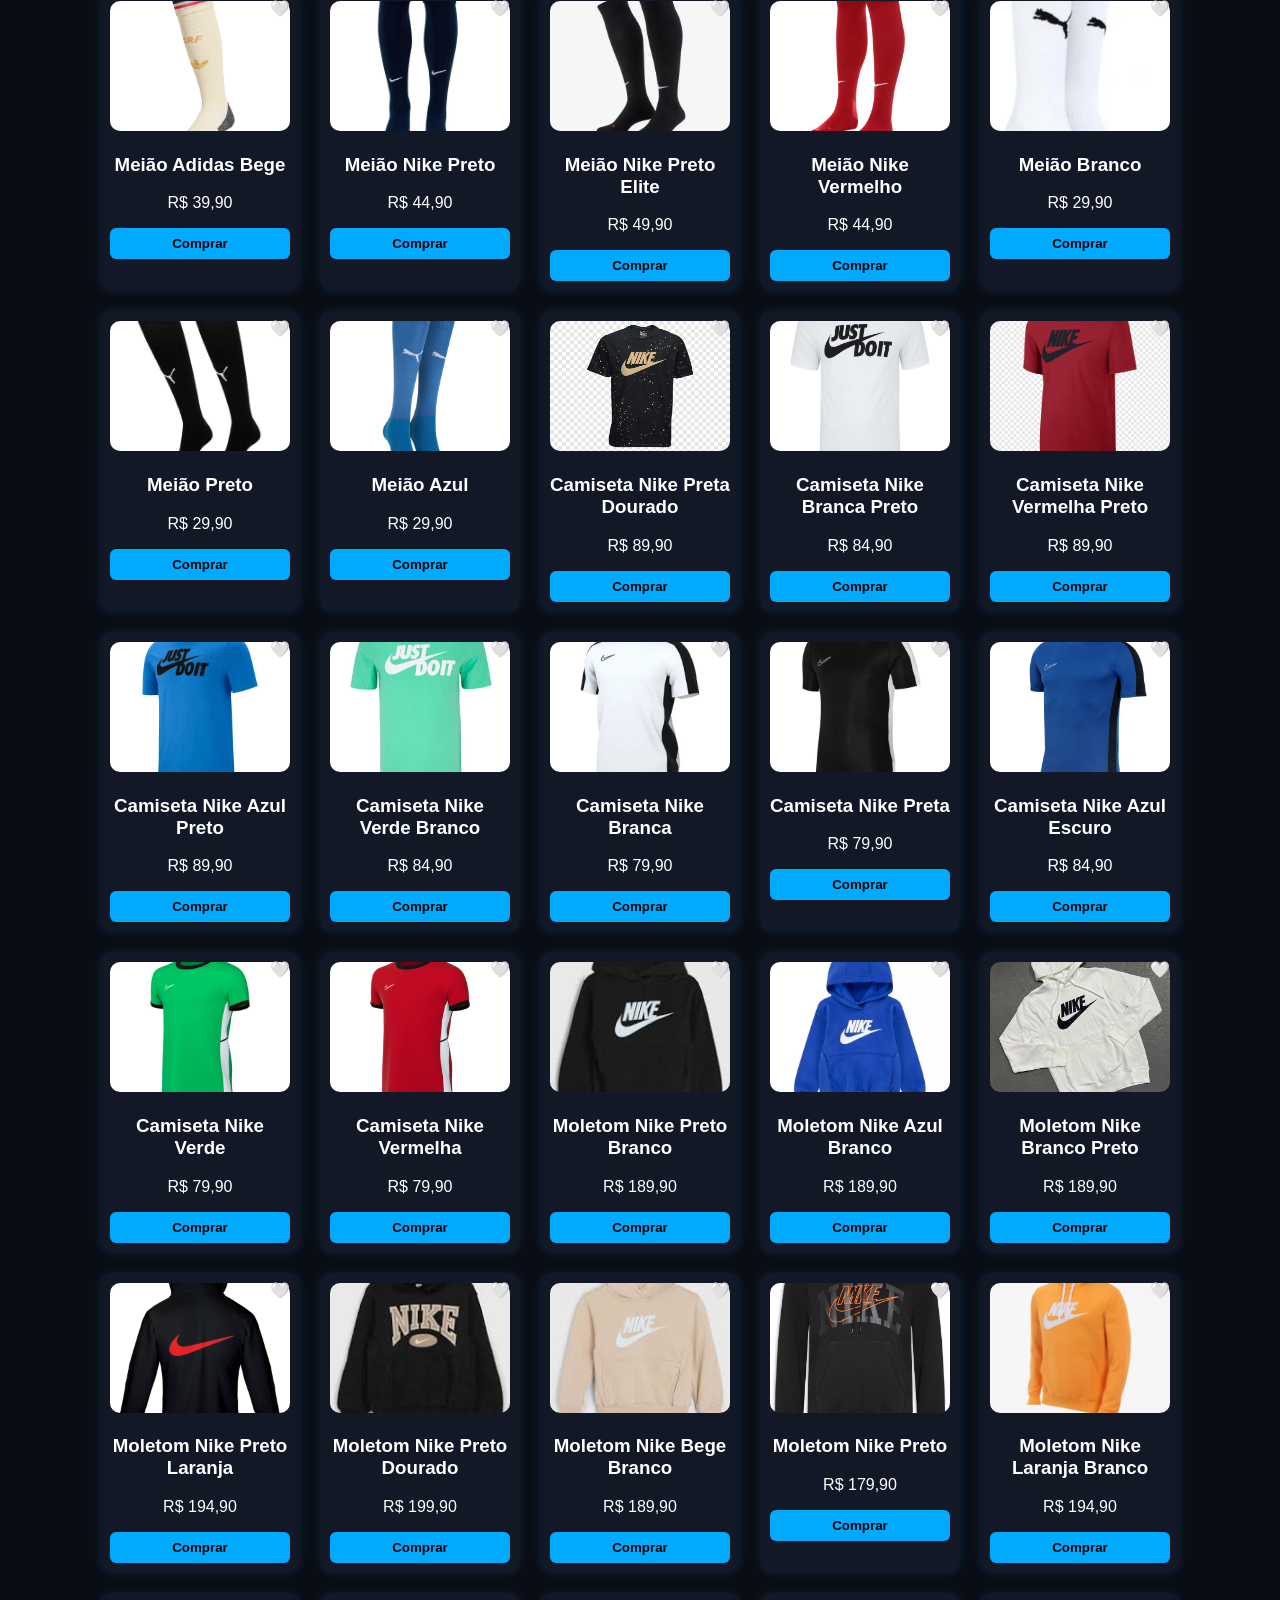
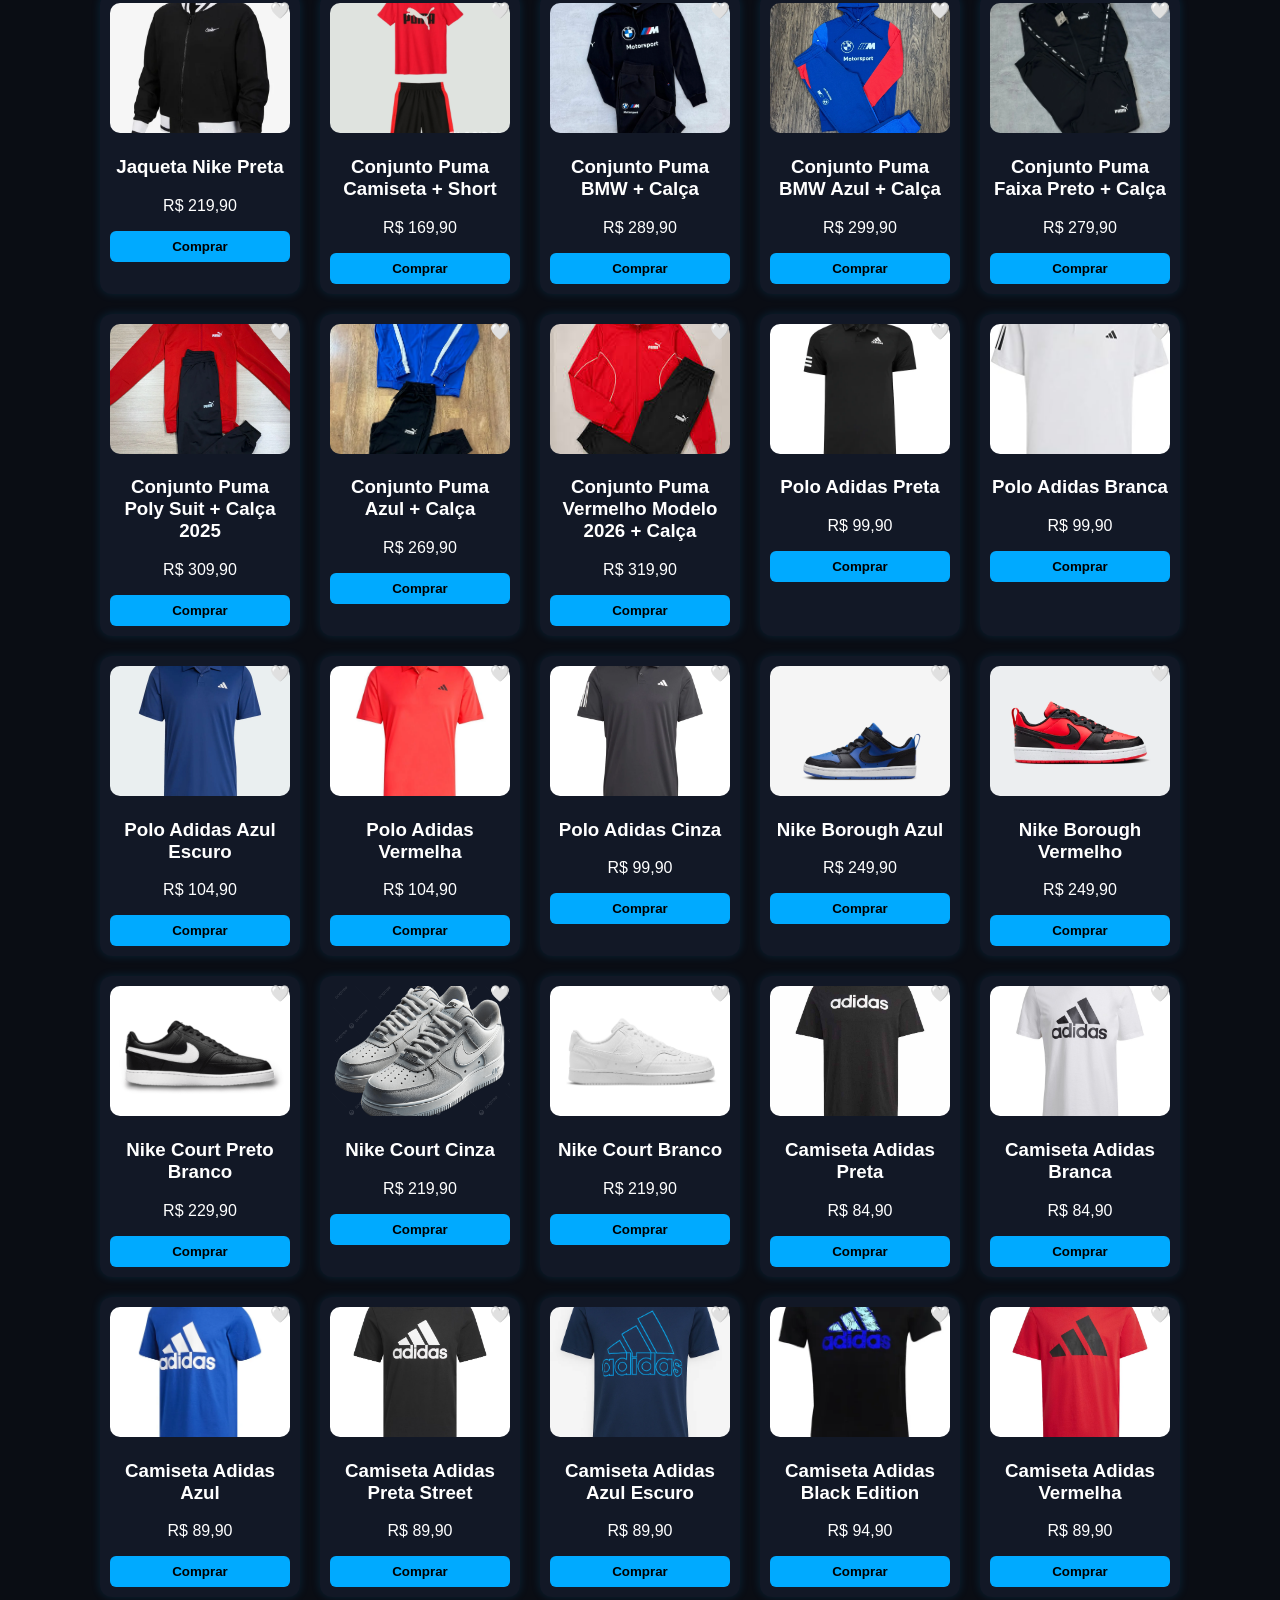
==== commit 14158f11: "Update index.html" ====
--- a/index.html
+++ b/index.html
@@ -14,6 +14,7 @@
     <nav>
         <a href="index.html">Home</a>
         <a href="carrinho.html">Carrinho</a>
+        <a href="contato.html">Contato</a>
     </nav>
 </header>
 <div class="banner">
@@ -3658,6 +3659,237 @@
         Comprar
     </button>
 </div>
+    <div class="produto" data-category="chuteira">
+    <span class="fav" onclick="toggleFav('Joma Branca Verde', this)">🤍</span>
+    <img src="img/joma-branca-verde.png">
+    <h3>Joma Branca e Verde</h3>
+    <p>R$ 219,90</p>
+    <button onclick="addCarrinho('Joma Branca e Verde', 219.90)">Comprar</button>
+</div>
+
+<div class="produto" data-category="chuteira">
+    <span class="fav" onclick="toggleFav('Joma Personalizada', this)">🤍</span>
+    <img src="img/joma-personalizada.png">
+    <h3>Joma Personalizada</h3>
+    <p>R$ 239,90</p>
+    <button onclick="addCarrinho('Joma Personalizada', 239.90)">Comprar</button>
+</div>
+
+<div class="produto" data-category="chuteira">
+    <span class="fav" onclick="toggleFav('Joma Verde', this)">🤍</span>
+    <img src="img/joma-verde.png">
+    <h3>Joma Verde</h3>
+    <p>R$ 209,90</p>
+    <button onclick="addCarrinho('Joma Verde', 209.90)">Comprar</button>
+</div>
+
+<div class="produto" data-category="chuteira">
+    <span class="fav" onclick="toggleFav('Joma Branco Vermelho', this)">🤍</span>
+    <img src="img/joma-branco-vermelho.png">
+    <h3>Joma Branco e Vermelho</h3>
+    <p>R$ 219,90</p>
+    <button onclick="addCarrinho('Joma Branco e Vermelho', 219.90)">Comprar</button>
+</div>
+
+<div class="produto" data-category="chuteira">
+    <span class="fav" onclick="toggleFav('Joma Azul Escuro', this)">🤍</span>
+    <img src="img/joma-azul-escuro.png">
+    <h3>Joma Azul Escuro</h3>
+    <p>R$ 219,90</p>
+    <button onclick="addCarrinho('Joma Azul Escuro', 219.90)">Comprar</button>
+</div>
+
+<div class="produto" data-category="chuteira">
+    <span class="fav" onclick="toggleFav('Joma Azul Escuro Verde', this)">🤍</span>
+    <img src="img/joma-azul-escuro-verde.png">
+    <h3>Joma Azul Escuro e Verde</h3>
+    <p>R$ 229,90</p>
+    <button onclick="addCarrinho('Joma Azul Escuro e Verde', 229.90)">Comprar</button>
+</div>
+
+<div class="produto" data-category="chuteira">
+    <span class="fav" onclick="toggleFav('Joma Preto Vermelho', this)">🤍</span>
+    <img src="img/joma-preto-vermelho.png">
+    <h3>Joma Preto e Vermelho</h3>
+    <p>R$ 229,90</p>
+    <button onclick="addCarrinho('Joma Preto e Vermelho', 229.90)">Comprar</button>
+</div>
+
+<div class="produto" data-category="chuteira">
+    <span class="fav" onclick="toggleFav('Joma Preto', this)">🤍</span>
+    <img src="img/joma-preto.png">
+    <h3>Joma Preto</h3>
+    <p>R$ 209,90</p>
+    <button onclick="addCarrinho('Joma Preto', 209.90)">Comprar</button>
+</div>
+
+<div class="produto" data-category="chuteira">
+    <span class="fav" onclick="toggleFav('Joma Rosa Azul', this)">🤍</span>
+    <img src="img/joma-rosa-azul.png">
+    <h3>Joma Rosa e Azul</h3>
+    <p>R$ 229,90</p>
+    <button onclick="addCarrinho('Joma Rosa e Azul', 229.90)">Comprar</button>
+</div>
+
+<div class="produto" data-category="chuteira">
+    <span class="fav" onclick="toggleFav('Penalty Branca Laranja', this)">🤍</span>
+    <img src="img/penalty-branca-laranja.png">
+    <h3>Penalty Branca e Laranja</h3>
+    <p>R$ 199,90</p>
+    <button onclick="addCarrinho('Penalty Branca e Laranja', 199.90)">Comprar</button>
+</div>
+
+<div class="produto" data-category="chuteira">
+    <span class="fav" onclick="toggleFav('Penalty Preto', this)">🤍</span>
+    <img src="img/penalty-preto.png">
+    <h3>Penalty Preto</h3>
+    <p>R$ 189,90</p>
+    <button onclick="addCarrinho('Penalty Preto', 189.90)">Comprar</button>
+</div>
+
+<div class="produto" data-category="chuteira">
+    <span class="fav" onclick="toggleFav('Penalty Laranja Azul', this)">🤍</span>
+    <img src="img/penalty-laranja-azul.png">
+    <h3>Penalty Laranja e Azul</h3>
+    <p>R$ 209,90</p>
+    <button onclick="addCarrinho('Penalty Laranja e Azul', 209.90)">Comprar</button>
+</div>
+
+<div class="produto" data-category="chuteira">
+    <span class="fav" onclick="toggleFav('Penalty Preto Cinza', this)">🤍</span>
+    <img src="img/penalty-preto-cinza.png">
+    <h3>Penalty Preto e Cinza</h3>
+    <p>R$ 199,90</p>
+    <button onclick="addCarrinho('Penalty Preto e Cinza', 199.90)">Comprar</button>
+</div>
+
+<div class="produto" data-category="chuteira">
+    <span class="fav" onclick="toggleFav('Penalty Preto Laranja', this)">🤍</span>
+    <img src="img/penalty-preto-laranja.png">
+    <h3>Penalty Preto e Laranja</h3>
+    <p>R$ 209,90</p>
+    <button onclick="addCarrinho('Penalty Preto e Laranja', 209.90)">Comprar</button>
+</div>
+
+<div class="produto" data-category="chuteira">
+    <span class="fav" onclick="toggleFav('Penalty Vermelho', this)">🤍</span>
+    <img src="img/penalty-vermelho.png">
+    <h3>Penalty Vermelho</h3>
+    <p>R$ 199,90</p>
+    <button onclick="addCarrinho('Penalty Vermelho', 199.90)">Comprar</button>
+</div>
+
+<div class="produto" data-category="chuteira">
+    <span class="fav" onclick="toggleFav('Penalty Azul', this)">🤍</span>
+    <img src="img/penalty-azul.png">
+    <h3>Penalty Azul</h3>
+    <p>R$ 199,90</p>
+    <button onclick="addCarrinho('Penalty Azul', 199.90)">Comprar</button>
+</div>
+
+<div class="produto" data-category="chuteira">
+    <span class="fav" onclick="toggleFav('Penalty Preto Dourado', this)">🤍</span>
+    <img src="img/penalty-preto-dourado.png">
+    <h3>Penalty Preto e Dourado</h3>
+    <p>R$ 219,90</p>
+    <button onclick="addCarrinho('Penalty Preto e Dourado', 219.90)">Comprar</button>
+</div>
+
+<div class="produto" data-category="chuteira">
+    <span class="fav" onclick="toggleFav('Umbro Branco', this)">🤍</span>
+    <img src="img/umbro-branco.png">
+    <h3>Umbro Branco</h3>
+    <p>R$ 219,90</p>
+    <button onclick="addCarrinho('Umbro Branco', 219.90)">Comprar</button>
+</div>
+
+<div class="produto" data-category="chuteira">
+    <span class="fav" onclick="toggleFav('Umbro Preto Azul', this)">🤍</span>
+    <img src="img/umbro-preto-azul.png">
+    <h3>Umbro Preto e Azul</h3>
+    <p>R$ 229,90</p>
+    <button onclick="addCarrinho('Umbro Preto e Azul', 229.90)">Comprar</button>
+</div>
+
+<div class="produto" data-category="chuteira">
+    <span class="fav" onclick="toggleFav('Umbro Cinza Laranja', this)">🤍</span>
+    <img src="img/umbro-cinza-laranja.png">
+    <h3>Umbro Cinza e Laranja</h3>
+    <p>R$ 229,90</p>
+    <button onclick="addCarrinho('Umbro Cinza e Laranja', 229.90)">Comprar</button>
+</div>
+
+<div class="produto" data-category="chuteira">
+    <span class="fav" onclick="toggleFav('Umbro Azul', this)">🤍</span>
+    <img src="img/umbro-azul.png">
+    <h3>Umbro Azul</h3>
+    <p>R$ 219,90</p>
+    <button onclick="addCarrinho('Umbro Azul', 219.90)">Comprar</button>
+</div>
+
+<div class="produto" data-category="chuteira">
+    <span class="fav" onclick="toggleFav('Umbro Branco Laranja Azul', this)">🤍</span>
+    <img src="img/umbro-branco-laranja-azul.png">
+    <h3>Umbro Branco Laranja e Azul</h3>
+    <p>R$ 239,90</p>
+    <button onclick="addCarrinho('Umbro Branco Laranja e Azul', 239.90)">Comprar</button>
+</div>
+
+<div class="produto" data-category="chuteira">
+    <span class="fav" onclick="toggleFav('Umbro Branco Laranja', this)">🤍</span>
+    <img src="img/umbro-branco-laranja.png">
+    <h3>Umbro Branco e Laranja</h3>
+    <p>R$ 229,90</p>
+    <button onclick="addCarrinho('Umbro Branco e Laranja', 229.90)">Comprar</button>
+</div>
+
+<div class="produto" data-category="chuteira">
+    <span class="fav" onclick="toggleFav('Umbro Amarelo', this)">🤍</span>
+    <img src="img/umbro-amarelo.png">
+    <h3>Umbro Amarelo</h3>
+    <p>R$ 219,90</p>
+    <button onclick="addCarrinho('Umbro Amarelo', 219.90)">Comprar</button>
+</div>
+
+<div class="produto" data-category="chuteira">
+    <span class="fav" onclick="toggleFav('Umbro Branco Azul Dourado', this)">🤍</span>
+    <img src="img/umbro-branco-azul-dourado.png">
+    <h3>Umbro Branco Azul e Dourado</h3>
+    <p>R$ 239,90</p>
+    <button onclick="addCarrinho('Umbro Branco Azul e Dourado', 239.90)">Comprar</button>
+</div>
+
+<div class="produto" data-category="chuteira">
+    <span class="fav" onclick="toggleFav('Nike Branco Azul', this)">🤍</span>
+    <img src="img/nike-branco-azul-chuteira.png">
+    <h3>Nike Branco e Azul</h3>
+    <p>R$ 279,90</p>
+    <button onclick="addCarrinho('Nike Branco e Azul', 279.90)">Comprar</button>
+</div>
+
+<div class="produto" data-category="chuteira">
+    <span class="fav" onclick="toggleFav('Nike Vermelho Preto', this)">🤍</span>
+    <img src="img/nike-vermelho-preto-chuteira.png">
+    <h3>Nike Vermelho e Preto</h3>
+    <p>R$ 289,90</p>
+    <button onclick="addCarrinho('Nike Vermelho e Preto', 289.90)">Comprar</button>
+</div>
+
+<div class="produto" data-category="chuteiras">
+    <span class="fav" onclick="toggleFav('Nike Branco Preto', this)">🤍</span>
+    <img src="img/nike-branco-preto-chuteira.png">
+    <h3>Nike Branco e Preto</h3>
+    <p>R$ 279,90</p>
+    <button onclick="addCarrinho('Nike Branco e Preto', 279.90)">Comprar</button>
+</div>
+
+<div class="produto" data-category="chuteira">
+    <span class="fav" onclick="toggleFav('Nike Branco Rosa', this)">🤍</span>
+    <img src="img/nike-branco-rosa-chuteira.png">
+    <h3>Nike Branco e Rosa</h3>
+    <p>R$ 289,90</p>
+    <button onclick="addCarrinho('Nike Branco e Rosa', 289.90)">Comprar</button>
+</div>
     
     
 </section>
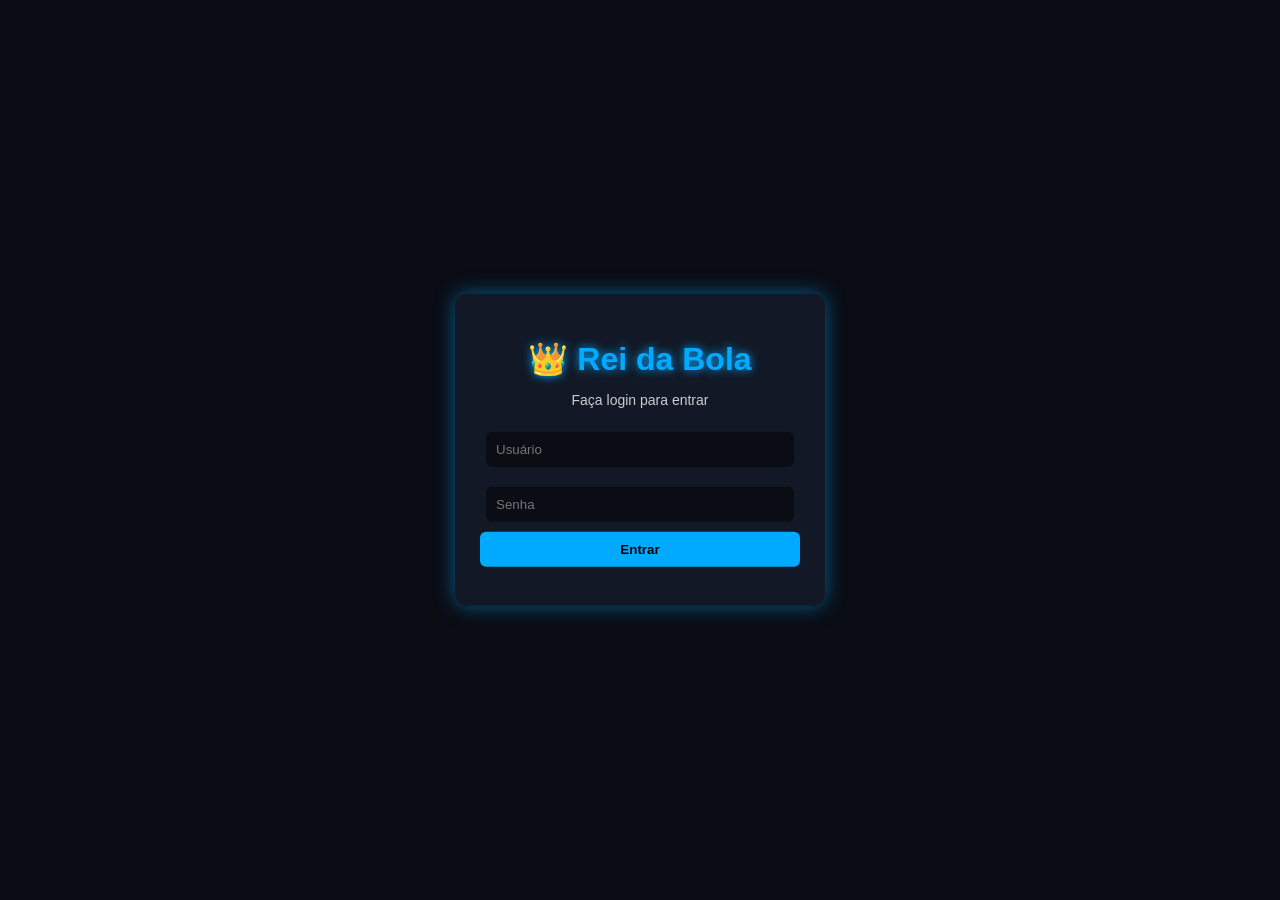
==== commit 1e8f99ff: "Rename login.html to index.html" ====
--- a/index.html
+++ b/index.html
@@ -2,3941 +2,36 @@
 <html lang="pt-br">
 <head>
 <meta charset="UTF-8">
-<title>Rei da Bola</title>
+<title>Login - Rei da Bola</title>
 <link rel="stylesheet" href="css/style.css">
 </head>
 <body>
 
-<header>
-    <h1>👑 Rei da Bola lifestyle</h1>
-    <h2 id="bemvindo"></h2>
+<div class="login-box">
 
-    <nav>
-        <a href="index.html">Home</a>
-        <a href="carrinho.html">Carrinho</a>
-        <a href="contato.html">Contato</a>
-    </nav>
-</header>
-<div class="banner">
-    <h2>🔥 vem pra fonte</h2>
-    <h2>🔥 Ofertas da Semana</h2>
-    <p>Descontos em camisas, chuteiras e acessórios</p>
-</div>
-<!-- 🔍 BUSCA -->
-<div style="text-align:center; margin-top:10px;">
-    <input type="text" id="busca" placeholder="Buscar produtos...">
+    <h1>👑 Rei da Bola</h1>
+    <p>Faça login para entrar</p>
+
+    <input type="text" id="usuario" placeholder="Usuário">
+    <input type="password" id="senha" placeholder="Senha">
+
+    <button onclick="logar()">Entrar</button>
+
+    <p id="erro"></p>
+
 </div>
 
-<!-- 📂 CATEGORIAS -->
-<div class="categorias">
+<script>
+function logar(){
+    let usuario = document.getElementById("usuario").value;
+    let senha = document.getElementById("senha").value;
 
-    <button onclick="filtrar('todos')">Todos</button>
-    <button onclick="filtrar('camisa')">Camisas</button>
-    <button onclick="filtrar('bola')">Bolas</button>
-    <button onclick="filtrar('chuteira')">Chuteiras</button>
-    <button onclick="filtrar('luva')">luvas</button>
-    <button onclick="filtrar('short')">Shorts</button>
-    <button onclick="filtrar('meiao')">Meião</button>
-    <button onclick="filtrar('acessorio')">Acessórios</button>
-   <button onclick="filtrar('dryfit')">Dry Fit</button>
-   <button onclick="filtrar('tenis')">Tênis</button>
-   <button onclick="filtrar('agasalho')">Agasalhos</button>
-   <button onclick="filtrar('mochila')">Mochilas</button>
-   <button onclick="filtrar('promo')">Promoções</button>
-   <button onclick="filtrar('casual')">Casual</button>
-    <button onclick="filtrar('conjuntofutebol')">
-    Conjuntos de Times
-</button>
-</div>
-
-<!-- 🛒 PRODUTOS -->
-<section class="produtos">
-
-    <div class="produto" data-category="camisa">
-        <span class="fav" onclick="toggleFav('Camisa palmeiras', this)">🤍</span>
-        <img src="img/camisa-palmeiras.png">
-        <h3>Camisa palmeiras</h3>
-        <p>R$ 99,90</p>
-        <button onclick="addCarrinho('Camisa', 99.90)">Comprar</button>
-    </div>
-
-    <div class="produto" data-category="chuteira">
-        <span class="fav" onclick="toggleFav('Chuteira', this)">🤍</span>
-        <img src="img/chuteira.png">
-        <h3>Chuteira</h3>
-        <p>R$ 199,90</p>
-        <button onclick="addCarrinho('Chuteira', 199.90)">Comprar</button>
-    </div>
-
-    <div class="produto" data-category="bola">
-        <span class="fav" onclick="toggleFav('Bola adidas', this)">🤍</span>
-        <img src="img/bola-adidas.png">
-        <h3>Bola adidas</h3>
-        <p>R$ 79,90</p>
-        <button onclick="addCarrinho('Bola', 79.90)">Comprar</button>
-    </div>
-
-    <div class="produto" data-category="meiao">
-        <span class="fav" onclick="toggleFav('Meião', this)">🤍</span>
-        <img src="img/meiao.png">
-        <h3>Meião</h3>
-        <p>R$ 29,90</p>
-        <button onclick="addCarrinho('Meião', 29.90)">Comprar</button>
-    </div>
-
-    <div class="produto" data-category="short">
-        <span class="fav" onclick="toggleFav('Short', this)">🤍</span>
-        <img src="img/short.png">
-        <h3>Short</h3>
-        <p>R$ 59,90</p>
-        <button onclick="addCarrinho('Short', 59.90)">Comprar</button>
-    </div>
-
-    <div class="produto" data-category="luva">
-        <span class="fav" onclick="toggleFav('Luva de Goleiro', this)">🤍</span>
-        <img src="img/luva.png">
-        <h3>Luva de Goleiro</h3>
-        <p>R$ 89,90</p>
-        <button onclick="addCarrinho('Luva de Goleiro', 89.90)">Comprar</button>
-    </div>
-
-    <div class="produto" data-category="chuteira">
-        <span class="fav" onclick="toggleFav('Nike Phantom', this)">🤍</span>
-        <img src="img/nike-phantom.png">
-        <h3>Nike Phantom</h3>
-        <p>R$ 279,90</p>
-        <button onclick="addCarrinho('Nike Phantom', 279.90)">Comprar</button>
-    </div>
-    <div class="produto" data-category="chuteira">
-        <span class="fav" onclick="toggleFav('Nike Tiempo', this)">🤍</span>
-        <img src="img/nike-tiempo.png">
-        <h3>Nike Tiempo</h3>
-        <p>R$ 259,90</p>
-        <button onclick="addCarrinho('Nike Tiempo', 259.90)">Comprar</button>
-    </div>
-    <div class="produto" data-category="chuteira">
-        <span class="fav" onclick="toggleFav('Nike Mercurial', this)">🤍</span>
-        <img src="img/nike-mercurial.png">
-        <h3>Nike Mercurial</h3>
-        <p>R$ 299,90</p>
-        <button onclick="addCarrinho('Nike Mercurial', 299.90)">Comprar</button>
-    </div>
-    <div class="produto" data-category="camisa">
-        <span class="fav" onclick="toggleFav('Camisa PSG', this)">🤍</span>
-    
-        <img src="img/camisa-psg.png" alt="Camisa PSG">
-    
-        <h3>Camisa PSG</h3>
-    
-        <p>R$ 129,90</p>
-    
-        <button onclick="addCarrinho('Camisa PSG', 129.90)">
-            Comprar
-        </button>
-    </div>
-    <div class="produto" data-category="camisa">
-        <span class="fav" onclick="toggleFav('Camisa Barcelona', this)">🤍</span>
-    
-        <img src="img/camisa-barcelona.png" alt="Camisa Barcelona">
-    
-        <h3>Camisa Barcelona</h3>
-    
-        <p>R$ 139,90</p>
-    
-        <button onclick="addCarrinho('Camisa Barcelona', 139.90)">
-            Comprar
-        </button>
-    </div>
-    <div class="produto" data-category="bola">
-        <span class="fav" onclick="toggleFav('Bola Nike Strike', this)">🤍</span>
-    
-        <img src="img/bola-nike.png" alt="Bola Nike">
-    
-        <h3>Bola Nike Strike</h3>
-    
-        <p>R$ 119,90</p>
-    
-        <button onclick="addCarrinho('Bola Nike Strike', 119.90)">
-            Comprar
-        </button>
-    </div>
-    <div class="produto" data-category="bola">
-        <span class="fav" onclick="toggleFav('Bola Champions', this)">🤍</span>
-    
-        <img src="img/bola-champions.png" alt="Bola Champions">
-    
-        <h3>Bola Champions</h3>
-    
-        <p>R$ 149,90</p>
-    
-        <button onclick="addCarrinho('Bola Champions', 149.90)">
-            Comprar
-        </button>
-    </div>
-    <div class="produto" data-category="camisa">
-        <span class="fav" onclick="toggleFav('Camisa Brasil', this)">🤍</span>
-        <img src="img/camisa-brasil.png">
-        <h3>Camisa Brasil</h3>
-        <p>R$ 139,90</p>
-        <button onclick="addCarrinho('Camisa Brasil', 139.90)">Comprar</button>
-    </div>
-    <div class="produto" data-category="camisa">
-        <span class="fav" onclick="toggleFav('Camisa Real Madrid', this)">🤍</span>
-        <img src="img/camisa-real.png">
-        <h3>Camisa Real Madrid</h3>
-        <p>R$ 149,90</p>
-        <button onclick="addCarrinho('Camisa Real Madrid', 149.90)">Comprar</button>
-    </div>
-    <div class="produto" data-category="chuteira">
-        <span class="fav" onclick="toggleFav('Adidas Predator', this)">🤍</span>
-        <img src="img/predator.png">
-        <h3>Adidas Predator</h3>
-        <p>R$ 319,90</p>
-        <button onclick="addCarrinho('Adidas Predator', 319.90)">Comprar</button>
-    </div>
-    <div class="produto" data-category="chuteira">
-        <span class="fav" onclick="toggleFav('Puma Future', this)">🤍</span>
-        <img src="img/puma-future.png">
-        <h3>Puma Future</h3>
-        <p>R$ 289,90</p>
-        <button onclick="addCarrinho('Puma Future', 289.90)">Comprar</button>
-    </div>
-    <div class="produto" data-category="luva">
-        <span class="fav" onclick="toggleFav('Luva Profissional', this)">🤍</span>
-        <img src="img/luva-pro.png">
-        <h3>Luva Profissional</h3>
-        <p>R$ 129,90</p>
-        <button onclick="addCarrinho('Luva Profissional', 129.90)">Comprar</button>
-    </div>
-    <div class="produto" data-category="short">
-        <span class="fav" onclick="toggleFav('Short Nike', this)">🤍</span>
-        <img src="img/short-nike.png">
-        <h3>Short Nike</h3>
-        <p>R$ 79,90</p>
-        <button onclick="addCarrinho('Short Nike', 79.90)">Comprar</button>
-    </div>
-    <div class="produto" data-category="short">
-        <span class="fav" onclick="toggleFav('Short Adidas', this)">🤍</span>
-        <img src="img/short-adidas.png">
-        <h3>Short Adidas</h3>
-        <p>R$ 75,90</p>
-        <button onclick="addCarrinho('Short Adidas', 75.90)">Comprar</button>
-    </div>
-    <div class="produto" data-category="short">
-        <span class="fav" onclick="toggleFav('Short Puma', this)">🤍</span>
-        <img src="img/short-puma.png">
-        <h3>Short Puma</h3>
-        <p>R$ 69,90</p>
-        <button onclick="addCarrinho('Short Puma', 69.90)">Comprar</button>
-    </div>
-    <div class="produto" data-category="meiao">
-        <span class="fav" onclick="toggleFav('Meião Nike', this)">🤍</span>
-        <img src="img/meiao-nike.png">
-        <h3>Meião Nike</h3>
-        <p>R$ 39,90</p>
-        <button onclick="addCarrinho('Meião Nike', 39.90)">Comprar</button>
-    </div>
-    <div class="produto" data-category="meiao">
-        <span class="fav" onclick="toggleFav('Meião Adidas', this)">🤍</span>
-        <img src="img/meiao-adidas.png">
-        <h3>Meião Adidas</h3>
-        <p>R$ 35,90</p>
-        <button onclick="addCarrinho('Meião Adidas', 35.90)">Comprar</button>
-    </div>
-    <div class="produto" data-category="meiao">
-        <span class="fav" onclick="toggleFav('Meião Puma', this)">🤍</span>
-        <img src="img/meiao-puma.png">
-        <h3>Meião Puma</h3>
-        <p>R$ 34,90</p>
-        <button onclick="addCarrinho('Meião Puma', 34.90)">Comprar</button>
-    </div>
-    <div class="produto" data-category="luva">
-        <span class="fav" onclick="toggleFav('Luva Adidas', this)">🤍</span>
-    
-        <img src="img/luva-adidas.png" alt="Luva Adidas">
-    
-        <h3>Luva Adidas</h3>
-    
-        <p>R$ 129,90</p>
-    
-        <button onclick="addCarrinho('Luva Adidas', 129.90)">
-            Comprar
-        </button>
-    </div>
-    <div class="produto" data-category="luva">
-        <span class="fav" onclick="toggleFav('Luva Nike', this)">🤍</span>
-    
-        <img src="img/luva-nike.png" alt="Luva Nike">
-    
-        <h3>Luva Nike</h3>
-    
-        <p>R$ 139,90</p>
-    
-        <button onclick="addCarrinho('Luva Nike', 139.90)">
-            Comprar
-        </button>
-    </div>
-    <div class="produto" data-category="acessorio">
-        <span class="fav" onclick="toggleFav('Bolsa Nike Preta', this)">🤍</span>
-    
-        <img src="img/bolsa-nike1.png" alt="Bolsa Nike">
-    
-        <h3>Bolsa Nike Preta</h3>
-    
-        <p>R$ 149,90</p>
-    
-        <button onclick="addCarrinho('Bolsa Nike Preta', 149.90)">
-            Comprar
-        </button>
-    </div>
-    <div class="produto" data-category="acessorio">
-        <span class="fav" onclick="toggleFav('Bolsa Nike Esportiva', this)">🤍</span>
-    
-        <img src="img/bolsa-nike2.png" alt="Bolsa Nike">
-    
-        <h3>Bolsa Nike Esportiva</h3>
-    
-        <p>R$ 159,90</p>
-    
-        <button onclick="addCarrinho('Bolsa Nike Esportiva', 159.90)">
-            Comprar
-        </button>
-    </div>
-    <div class="produto" data-category="acessorio">
-        <span class="fav" onclick="toggleFav('Bolsa Adidas Clássica', this)">🤍</span>
-    
-        <img src="img/bolsa-adidas1.png" alt="Bolsa Adidas">
-    
-        <h3>Bolsa Adidas Clássica</h3>
-    
-        <p>R$ 139,90</p>
-    
-        <button onclick="addCarrinho('Bolsa Adidas Clássica', 139.90)">
-            Comprar
-        </button>
-    </div>
-    <div class="produto" data-category="acessorio">
-        <span class="fav" onclick="toggleFav('Bolsa Adidas Esportiva', this)">🤍</span>
-    
-        <img src="img/bolsa-adidas2.png" alt="Bolsa Adidas">
-    
-        <h3>Bolsa Adidas Esportiva</h3>
-    
-        <p>R$ 169,90</p>
-    
-        <button onclick="addCarrinho('Bolsa Adidas Esportiva', 169.90)">
-            Comprar
-        </button>
-    </div>
-    <div class="produto" data-category="acessorio">
-        <span class="fav" onclick="toggleFav('Caneleira Nike', this)">🤍</span>
-        <img src="img/caneleira-nike.png" alt="Caneleira Nike">
-        <h3>Caneleira Nike</h3>
-        <p>R$ 59,90</p>
-        <button onclick="addCarrinho('Caneleira Nike', 59.90)">Comprar</button>
-    </div>
-    <div class="produto" data-category="acessorio">
-        <span class="fav" onclick="toggleFav('Caneleira Adidas', this)">🤍</span>
-        <img src="img/caneleira-adidas.png" alt="Caneleira Adidas">
-        <h3>Caneleira Adidas</h3>
-        <p>R$ 54,90</p>
-        <button onclick="addCarrinho('Caneleira Adidas', 54.90)">Comprar</button>
-    </div>
-    <div class="produto" data-category="acessorio">
-        <span class="fav" onclick="toggleFav('Caneleira Puma', this)">🤍</span>
-        <img src="img/caneleira-puma.png" alt="Caneleira Puma">
-        <h3>Caneleira Puma</h3>
-        <p>R$ 49,90</p>
-        <button onclick="addCarrinho('Caneleira Puma', 49.90)">Comprar</button>
-    </div>
-    <div class="produto" data-category="acessorio">
-        <span class="fav" onclick="toggleFav('Caneleira Profissional', this)">🤍</span>
-        <img src="img/caneleira-pro.png" alt="Caneleira Profissional">
-        <h3>Caneleira Profissional</h3>
-        <p>R$ 69,90</p>
-        <button onclick="addCarrinho('Caneleira Profissional', 69.90)">Comprar</button>
-    </div>
-    <div class="produto" data-category="acessorio">
-        <span class="fav" onclick="toggleFav('Manguito Nike', this)">🤍</span>
-    
-        <img src="img/manguito-nike.png" alt="Manguito Nike">
-    
-        <h3>Manguito Nike</h3>
-    
-        <p>R$ 39,90</p>
-    
-        <button onclick="addCarrinho('Manguito Nike', 39.90)">
-            Comprar
-        </button>
-    </div>
-    <div class="produto" data-category="acessorio">
-        <span class="fav" onclick="toggleFav('Manguito Adidas', this)">🤍</span>
-    
-        <img src="img/manguito-adidas.png" alt="Manguito Adidas">
-    
-        <h3>Manguito Adidas</h3>
-    
-        <p>R$ 35,90</p>
-    
-        <button onclick="addCarrinho('Manguito Adidas', 35.90)">
-            Comprar
-        </button>
-    </div>
-    <div class="produto" data-category="acessorio">
-        <span class="fav" onclick="toggleFav('Faixa Nike Preta', this)">🤍</span>
-    
-        <img src="img/faixa-preta.png" alt="Faixa Nike Preta">
-    
-        <h3>Faixa Nike Preta</h3>
-    
-        <p>R$ 19,90</p>
-    
-        <button onclick="addCarrinho('Faixa Nike Preta', 19.90)">
-            Comprar
-        </button>
-    </div>
-    <div class="produto" data-category="acessorio">
-        <span class="fav" onclick="toggleFav('Faixa Nike Vermelha', this)">🤍</span>
-    
-        <img src="img/faixa-vermelha.png" alt="Faixa Nike Vermelha">
-    
-        <h3>Faixa Nike Vermelha</h3>
-    
-        <p>R$ 19,90</p>
-    
-        <button onclick="addCarrinho('Faixa Nike Vermelha', 19.90)">
-            Comprar
-        </button>
-    </div>
-    <div class="produto" data-category="acessorio">
-        <span class="fav" onclick="toggleFav('Faixa Nike Branca', this)">🤍</span>
-    
-        <img src="img/faixa-branca.png" alt="Faixa Nike Branca">
-    
-        <h3>Faixa Nike Branca</h3>
-    
-        <p>R$ 19,90</p>
-    
-        <button onclick="addCarrinho('Faixa Nike Branca', 19.90)">
-            Comprar
-        </button>
-    </div>
-    <div class="produto" data-category="bola">
-        <span class="fav" onclick="toggleFav('Bola Champions Pro', this)">🤍</span>
-        <img src="img/bola-champions-pro.png">
-        <h3>Bola Champions Pro</h3>
-        <p>R$ 179,90</p>
-        <button onclick="addCarrinho('Bola Champions Pro', 179.90)">Comprar</button>
-    </div>
-    <div class="produto" data-category="bola">
-        <span class="fav" onclick="toggleFav('Bola Nike Flight', this)">🤍</span>
-        <img src="img/bola-flight.png">
-        <h3>Bola Nike Flight</h3>
-        <p>R$ 169,90</p>
-        <button onclick="addCarrinho('Bola Nike Flight', 169.90)">Comprar</button>
-    </div>
-    <div class="produto" data-category="bola">
-        <span class="fav" onclick="toggleFav('Bola Puma Orbita', this)">🤍</span>
-        <img src="img/bola-orbita.png">
-        <h3>Bola Puma Orbita</h3>
-        <p>R$ 149,90</p>
-        <button onclick="addCarrinho('Bola Puma Orbita', 149.90)">Comprar</button>
-    </div>
-    <div class="produto" data-category="bola">
-        <span class="fav" onclick="toggleFav('Bola Society', this)">🤍</span>
-        <img src="img/bola-society.png">
-        <h3>Bola Society</h3>
-        <p>R$ 99,90</p>
-        <button onclick="addCarrinho('Bola Society', 99.90)">Comprar</button>
-    </div>
-    <div class="produto" data-category="bola">
-        <span class="fav" onclick="toggleFav('Bola Campo Oficial', this)">🤍</span>
-        <img src="img/bola-campo.png">
-        <h3>Bola Campo Oficial</h3>
-        <p>R$ 129,90</p>
-        <button onclick="addCarrinho('Bola Campo Oficial', 129.90)">Comprar</button>
-    </div>
-    <div class="produto" data-category="camisa">
-        <span class="fav" onclick="toggleFav('Camisa Manchester City', this)">🤍</span>
-        <img src="img/camisa-city.png">
-        <h3>Camisa Manchester City</h3>
-        <p>R$ 139,90</p>
-        <button onclick="addCarrinho('Camisa Manchester City', 139.90)">Comprar</button>
-    </div>
-    <div class="produto" data-category="camisa">
-        <span class="fav" onclick="toggleFav('Camisa Liverpool', this)">🤍</span>
-        <img src="img/camisa-liverpool.png">
-        <h3>Camisa Liverpool</h3>
-        <p>R$ 139,90</p>
-        <button onclick="addCarrinho('Camisa Liverpool', 139.90)">Comprar</button>
-    </div>
-    <div class="produto" data-category="camisa">
-        <span class="fav" onclick="toggleFav('Camisa Juventus', this)">🤍</span>
-        <img src="img/camisa-juventus.png">
-        <h3>Camisa Juventus</h3>
-        <p>R$ 129,90</p>
-        <button onclick="addCarrinho('Camisa Juventus', 129.90)">Comprar</button>
-    </div>
-    <div class="produto" data-category="camisa">
-        <span class="fav" onclick="toggleFav('Camisa Milan', this)">🤍</span>
-        <img src="img/camisa-milan.png">
-        <h3>Camisa Milan</h3>
-        <p>R$ 129,90</p>
-        <button onclick="addCarrinho('Camisa Milan', 129.90)">Comprar</button>
-    </div>
-    <div class="produto" data-category="camisa">
-        <span class="fav" onclick="toggleFav('Camisa Inter de Milão', this)">🤍</span>
-        <img src="img/camisa-inter.png">
-        <h3>Camisa Inter de Milão</h3>
-        <p>R$ 129,90</p>
-        <button onclick="addCarrinho('Camisa Inter de Milão', 129.90)">Comprar</button>
-    </div>
-    <div class="produto" data-category="chuteira">
-        <span class="fav" onclick="toggleFav('Adidas X Speedportal', this)">🤍</span>
-        <img src="img/adidas-x.png">
-        <h3>Adidas X Speedportal</h3>
-        <p>R$ 329,90</p>
-        <button onclick="addCarrinho('Adidas X Speedportal', 329.90)">Comprar</button>
-    </div>
-    <div class="produto" data-category="chuteira">
-        <span class="fav" onclick="toggleFav('Nike Vapor 15', this)">🤍</span>
-        <img src="img/nike-vapor.png">
-        <h3>Nike Vapor 15</h3>
-        <p>R$ 349,90</p>
-        <button onclick="addCarrinho('Nike Vapor 15', 349.90)">Comprar</button>
-    </div>
-    <div class="produto" data-category="chuteira">
-        <span class="fav" onclick="toggleFav('Puma Ultra', this)">🤍</span>
-        <img src="img/puma-ultra.png">
-        <h3>Puma Ultra</h3>
-        <p>R$ 299,90</p>
-        <button onclick="addCarrinho('Puma Ultra', 299.90)">Comprar</button>
-    </div>
-    <div class="produto" data-category="chuteira">
-        <span class="fav" onclick="toggleFav('Adidas Copa Sense', this)">🤍</span>
-        <img src="img/copa-sense.png">
-        <h3>Adidas Copa Sense</h3>
-        <p>R$ 279,90</p>
-        <button onclick="addCarrinho('Adidas Copa Sense', 279.90)">Comprar</button>
-    </div>
-    <div class="produto" data-category="chuteira">
-        <span class="fav" onclick="toggleFav('Mizuno Morelia', this)">🤍</span>
-        <img src="img/mizuno.png">
-        <h3>Mizuno Morelia</h3>
-        <p>R$ 259,90</p>
-        <button onclick="addCarrinho('Mizuno Morelia', 259.90)">Comprar</button>
-    </div>
-    <div class="produto" data-category="chuteira">
-        <span class="fav" onclick="toggleFav('Nike Vapor 15 Elite', this)">🤍</span>
-        <img src="img/nike-vapor-elite.png">
-        <h3>Nike Vapor 15 Elite</h3>
-        <p>R$ 399,90</p>
-        <button onclick="addCarrinho('Nike Vapor 15 Elite', 399.90)">Comprar</button>
-    </div>
-    <div class="produto" data-category="chuteira">
-        <span class="fav" onclick="toggleFav('Nike Zoom Mercurial', this)">🤍</span>
-        <img src="img/nike-zoom.png">
-        <h3>Nike Zoom Mercurial</h3>
-        <p>R$ 369,90</p>
-        <button onclick="addCarrinho('Nike Zoom Mercurial', 369.90)">Comprar</button>
-    </div>
-    <div class="produto" data-category="camisa">
-        <span class="fav" onclick="toggleFav('Atlético de Madrid 25/26', this)">🤍</span>
-        <img src="img/atletico-25.png">
-        <h3>Atlético de Madrid 25/26</h3>
-        <p>R$ 149,90</p>
-        <button onclick="addCarrinho('Atlético de Madrid 25/26', 149.90)">Comprar</button>
-    </div>
-    <div class="produto" data-category="camisa">
-        <span class="fav" onclick="toggleFav('Borussia Dortmund 25/26', this)">🤍</span>
-        <img src="img/dortmund-25.png">
-        <h3>Borussia Dortmund 25/26</h3>
-        <p>R$ 149,90</p>
-        <button onclick="addCarrinho('Borussia Dortmund 25/26', 149.90)">Comprar</button>
-    </div>
-    <div class="produto" data-category="camisa">
-        <span class="fav" onclick="toggleFav('Tottenham 25/26', this)">🤍</span>
-        <img src="img/tottenham-25.png">
-        <h3>Tottenham 25/26</h3>
-        <p>R$ 139,90</p>
-        <button onclick="addCarrinho('Tottenham 25/26', 139.90)">Comprar</button>
-    </div>
-    <div class="produto" data-category="camisa">
-        <span class="fav" onclick="toggleFav('Chelsea 25/26', this)">🤍</span>
-        <img src="img/chelsea-25.png">
-        <h3>Chelsea 25/26</h3>
-        <p>R$ 139,90</p>
-        <button onclick="addCarrinho('Chelsea 25/26', 139.90)">Comprar</button>
-    </div>
-    <div class="produto" data-category="camisa">
-        <span class="fav" onclick="toggleFav('Arsenal 25/26', this)">🤍</span>
-        <img src="img/arsenal-25.png">
-        <h3>Arsenal 25/26</h3>
-        <p>R$ 149,90</p>
-        <button onclick="addCarrinho('Arsenal 25/26', 149.90)">Comprar</button>
-    </div>
-    <div class="produto" data-category="camisa">
-        <span class="fav" onclick="toggleFav('Argentina 2026', this)">🤍</span>
-        <img src="img/argentina-2026.png">
-        <h3>Argentina 2026</h3>
-        <p>R$ 159,90</p>
-        <button onclick="addCarrinho('Argentina 2026', 159.90)">Comprar</button>
-    </div>
-    <div class="produto" data-category="camisa">
-        <span class="fav" onclick="toggleFav('Ajax 25/26', this)">🤍</span>
-        <img src="img/ajax-25.png">
-        <h3>Ajax 25/26</h3>
-        <p>R$ 139,90</p>
-        <button onclick="addCarrinho('Ajax 25/26', 139.90)">Comprar</button>
-    </div>
-    <div class="produto" data-category="camisa">
-        <span class="fav" onclick="toggleFav('Napoli 25/26', this)">🤍</span>
-        <img src="img/napoli-25.png">
-        <h3>Napoli 25/26</h3>
-        <p>R$ 139,90</p>
-        <button onclick="addCarrinho('Napoli 25/26', 139.90)">Comprar</button>
-    </div>
-    <div class="produto" data-category="camisa">
-        <span class="fav" onclick="toggleFav('Flamengo 2025', this)">🤍</span>
-        <img src="img/flamengo-2025.png">
-        <h3>Flamengo 2025</h3>
-        <p>R$ 149,90</p>
-        <button onclick="addCarrinho('Flamengo 2025', 149.90)">Comprar</button>
-    </div>
-    <div class="produto" data-category="camisa">
-        <span class="fav" onclick="toggleFav('Palmeiras 2025', this)">🤍</span>
-        <img src="img/palmeiras-2025.png">
-        <h3>Palmeiras 2025</h3>
-        <p>R$ 149,90</p>
-        <button onclick="addCarrinho('Palmeiras 2025', 149.90)">Comprar</button>
-    </div>
-    <div class="produto" data-category="camisa">
-        <span class="fav" onclick="toggleFav('Corinthians 2025', this)">🤍</span>
-        <img src="img/corinthians-2025.png">
-        <h3>Corinthians 2025</h3>
-        <p>R$ 149,90</p>
-        <button onclick="addCarrinho('Corinthians 2025', 149.90)">Comprar</button>
-    </div>
-    <div class="produto" data-category="camisa">
-        <span class="fav" onclick="toggleFav('São Paulo 2025', this)">🤍</span>
-        <img src="img/sao-paulo-2025.png">
-        <h3>São Paulo 2025</h3>
-        <p>R$ 149,90</p>
-        <button onclick="addCarrinho('São Paulo 2025', 149.90)">Comprar</button>
-    </div>
-    <div class="produto" data-category="camisa">
-        <span class="fav" onclick="toggleFav('Santos 2025', this)">🤍</span>
-        <img src="img/santos-2025.png">
-        <h3>Santos 2025</h3>
-        <p>R$ 139,90</p>
-        <button onclick="addCarrinho('Santos 2025', 139.90)">Comprar</button>
-    </div>
-    <div class="produto" data-category="camisa">
-        <span class="fav" onclick="toggleFav('Atlético Mineiro 2025', this)">🤍</span>
-        <img src="img/atletico-mg-2025.png">
-        <h3>Atlético Mineiro 2025</h3>
-        <p>R$ 149,90</p>
-        <button onclick="addCarrinho('Atlético Mineiro 2025', 149.90)">Comprar</button>
-    </div>
-    <div class="produto" data-category="camisa">
-        <span class="fav" onclick="toggleFav('Cruzeiro 2025', this)">🤍</span>
-        <img src="img/cruzeiro-2025.png">
-        <h3>Cruzeiro 2025</h3>
-        <p>R$ 139,90</p>
-        <button onclick="addCarrinho('Cruzeiro 2025', 139.90)">Comprar</button>
-    </div>
-    <div class="produto" data-category="camisa">
-        <span class="fav" onclick="toggleFav('Internacional 2025', this)">🤍</span>
-        <img src="img/inter-2025.png">
-        <h3>Internacional 2025</h3>
-        <p>R$ 139,90</p>
-        <button onclick="addCarrinho('Internacional 2025', 139.90)">Comprar</button>
-    </div>
-    <div class="produto" data-category="camisa">
-        <span class="fav" onclick="toggleFav('Grêmio 2025', this)">🤍</span>
-        <img src="img/gremio-2025.png">
-        <h3>Grêmio 2025</h3>
-        <p>R$ 139,90</p>
-        <button onclick="addCarrinho('Grêmio 2025', 139.90)">Comprar</button>
-    </div>
-    <div class="produto" data-category="camisa">
-        <span class="fav" onclick="toggleFav('Vasco 2025', this)">🤍</span>
-        <img src="img/vasco-2025.png">
-        <h3>Vasco da Gama 2025</h3>
-        <p>R$ 139,90</p>
-        <button onclick="addCarrinho('Vasco da Gama 2025', 139.90)">Comprar</button>
-    </div>
-    <div class="produto" data-category="bola">
-        <span class="fav" onclick="toggleFav('Bola Nike 81', this)">🤍</span>
-        <img src="img/bola-nike-81.png">
-        <h3>Bola Nike 81</h3>
-        <p>R$ 81,90</p>
-        <button onclick="addCarrinho('Bola Nike 81', 81.90, 'img/bola-nike-81.png')">
-            Comprar
-        </button>
-    </div>
-    <div class="produto" data-category="bola">
-        <span class="fav" onclick="toggleFav('Bola Adidas 81', this)">🤍</span>
-        <img src="img/bola-adidas-81.png">
-        <h3>Bola Adidas 81</h3>
-        <p>R$ 81,90</p>
-        <button onclick="addCarrinho('Bola Adidas 81', 81.90, 'img/bola-adidas-81.png')">
-            Comprar
-        </button>
-    </div>
-    <div class="produto" data-category="bola">
-        <span class="fav" onclick="toggleFav('Bola Nike Brasil', this)">🤍</span>
-        <img src="img/bola-nike-brasil.png">
-        <h3>Bola Nike Brasil</h3>
-        <p>R$ 89,90</p>
-        <button onclick="addCarrinho('Bola Nike Brasil', 89.90, 'img/bola-nike-brasil.png')">
-            Comprar
-        </button>
-    </div>
-    <div class="produto" data-category="bola">
-        <span class="fav" onclick="toggleFav('Bola Nike Pro', this)">🤍</span>
-        <img src="img/bola-nike-pro.png">
-        <h3>Bola Nike Pro</h3>
-        <p>R$ 94,90</p>
-        <button onclick="addCarrinho('Bola Nike Pro', 94.90, 'img/bola-nike-pro.png')">
-            Comprar
-        </button>
-    </div>
-    <div class="produto" data-category="bola">
-        <span class="fav" onclick="toggleFav('Bola Final Copa 2022', this)">🤍</span>
-        <img src="img/bola-2022.png">
-        <h3>Bola Final Copa 2022</h3>
-        <p>R$ 119,90</p>
-        <button onclick="addCarrinho('Bola Final Copa 2022', 119.90, 'img/bola-2022.png')">
-            Comprar
-        </button>
-    </div>
-    <div class="produto" data-category="bola">
-        <span class="fav" onclick="toggleFav('Jabulani 2010', this)">🤍</span>
-        <img src="img/jabulani.png">
-        <h3>Jabulani 2010</h3>
-        <p>R$ 109,90</p>
-        <button onclick="addCarrinho('Jabulani 2010', 109.90, 'img/jabulani.png')">
-            Comprar
-        </button>
-    </div>
-    <div class="produto" data-category="bola">
-        <span class="fav" onclick="toggleFav('Bola Conmebol 2020', this)">🤍</span>
-        <img src="img/bola-conmebol.png">
-        <h3>Bola Conmebol 2020</h3>
-        <p>R$ 99,90</p>
-        <button onclick="addCarrinho('Bola Conmebol 2020', 99.90, 'img/bola-conmebol.png')">
-            Comprar
-        </button>
-    </div>
-    <div class="produto" data-category="bola">
-        <span class="fav" onclick="toggleFav('Bola Copa 2026', this)">🤍</span>
-        <img src="img/bola-2026.png">
-        <h3>Bola Copa do Mundo 2026</h3>
-        <p>R$ 129,90</p>
-        <button onclick="addCarrinho('Bola Copa 2026', 129.90, 'img/bola-2026.png')">
-            Comprar
-        </button>
-    </div>
-    <div class="produto" data-category="bola">
-        <span class="fav" onclick="toggleFav('Bola Copa 2018', this)">🤍</span>
-        <img src="img/bola-2018.png">
-        <h3>Bola Copa 2018</h3>
-        <p>R$ 109,90</p>
-        <button onclick="addCarrinho('Bola Copa 2018', 109.90, 'img/bola-2018.png')">
-            Comprar
-        </button>
-    </div>
-    <div class="produto" data-category="chuteira">
-        <span class="fav" onclick="toggleFav('Mercurial Vapor 02', this)">🤍</span>
-        <img src="img/vapor02.png">
-        <h3>Mercurial Vapor 02</h3>
-        <p>R$ 279,90</p>
-        <button onclick="addCarrinho('Mercurial Vapor 02', 279.90, 'img/vapor02.png')">
-            Comprar
-        </button>
-    </div>
-    <div class="produto" data-category="chuteira">
-        <span class="fav" onclick="toggleFav('Mercurial CR7', this)">🤍</span>
-        <img src="img/cr7-mercurial.png">
-        <h3>Mercurial CR7</h3>
-        <p>R$ 2199,90</p>
-        <button onclick="addCarrinho('Mercurial CR7', 2199.90, 'img/cr7-mercurial.png')">
-            Comprar
-        </button>
-    </div>
-    <div class="produto" data-category="chuteira">
-        <span class="fav" onclick="toggleFav('Mercurial Tiempo Neymar', this)">🤍</span>
-        <img src="img/tiempo-neymar.png">
-        <h3>Mercurial Tiempo Neymar</h3>
-        <p>R$ 2089,90</p>
-        <button onclick="addCarrinho('Mercurial Tiempo Neymar', 2089.90, 'img/tiempo-neymar.png')">
-            Comprar
-        </button>
-    </div>
-    <div class="produto" data-category="chuteira">
-        <span class="fav" onclick="toggleFav('Nike Mercurial Neymar', this)">🤍</span>
-        <img src="img/neymar-mercurial.png">
-        <h3>Nike Mercurial Neymar</h3>
-        <p>R$ 1509,90</p>
-        <button onclick="addCarrinho('Nike Mercurial Neymar', 1509.90, 'img/neymar-mercurial.png')">
-            Comprar
-        </button>
-    </div>
-    <div class="produto" data-category="chuteira">
-        <span class="fav" onclick="toggleFav('Puma Neymar', this)">🤍</span>
-        <img src="img/puma-neymar.png">
-        <h3>Puma Neymar</h3>
-        <p>R$ 2779,90</p>
-        <button onclick="addCarrinho('Puma Neymar', 2779.90, 'img/puma-neymar.png')">
-            Comprar
-        </button>
-    </div>
-    <div class="produto" data-category="chuteira">
-        <span class="fav" onclick="toggleFav('Edição Especial Messi', this)">🤍</span>
-        <img src="img/messi-especial.png">
-        <h3>Edição Especial Messi</h3>
-        <p>R$ 3119,90</p>
-        <button onclick="addCarrinho('Edição Especial Messi', 3119.90, 'img/messi-especial.png')">
-            Comprar
-        </button>
-    </div>
-    <div class="produto" data-category="chuteira">
-        <span class="fav" onclick="toggleFav('Adidas Messi', this)">🤍</span>
-        <img src="img/adidas-messi.png">
-        <h3>Adidas Messi</h3>
-        <p>R$ 2999,90</p>
-        <button onclick="addCarrinho('Adidas Messi', 2999.90, 'img/adidas-messi.png')">
-            Comprar
-        </button>
-    </div>
-    <div class="produto" data-category="chuteira">
-        <span class="fav" onclick="toggleFav('Chuteira CR7', this)">🤍</span>
-        <img src="img/chuteira-cr7.png">
-        <h3>Chuteira CR7</h3>
-        <p>R$ 2089,90</p>
-        <button onclick="addCarrinho('Chuteira CR7', 2089.90, 'img/chuteira-cr7.png')">
-            Comprar
-        </button>
-    </div>
-    <div class="produto" data-category="chuteira">
-        <span class="fav" onclick="toggleFav('Nike CR7', this)">🤍</span>
-        <img src="img/nike-cr7.png">
-        <h3>Nike CR7</h3>
-        <p>R$ 3209,90</p>
-        <button onclick="addCarrinho('Nike CR7', 3209.90, 'img/nike-cr7.png')">
-            Comprar
-        </button>
-    </div>
-    <div class="produto" data-category="chuteira">
-        <span class="fav" onclick="toggleFav('Nike Ronaldinho', this)">🤍</span>
-        <img src="img/ronaldinho.png">
-        <h3>Nike Edição Ronaldinho</h3>
-        <p>R$ 2999,90</p>
-        <button onclick="addCarrinho('Nike Ronaldinho', 2999.90, 'img/ronaldinho.png')">
-            Comprar
-        </button>
-    </div>
-    <div class="produto" data-category="chuteira">
-        <span class="fav" onclick="toggleFav('Nike R9', this)">🤍</span>
-        <img src="img/r9.png">
-        <h3>Nike R9</h3>
-        <p>R$ 2889,90</p>
-        <button onclick="addCarrinho('Nike R9', 2889.90, 'img/r9.png')">
-            Comprar
-        </button>
-    </div>
-    <div class="produto" data-category="chuteira">
-        <span class="fav" onclick="toggleFav('Mercurial Mbappé', this)">🤍</span>
-        <img src="img/mbappe.png">
-        <h3>Mercurial Mbappé</h3>
-        <p>R$ 3329,90</p>
-        <button onclick="addCarrinho('Mercurial Mbappé', 3329.90, 'img/mbappe.png')">
-            Comprar
-        </button>
-    </div>
-    <div class="produto" data-category="chuteira">
-        <span class="fav" onclick="toggleFav('Adidas Toni Kroos 8', this)">🤍</span>
-        <img src="img/kroos.png">
-        <h3>Adidas Toni Kroos 8</h3>
-        <p>R$ 2779,90</p>
-        <button onclick="addCarrinho('Adidas Toni Kroos 8', 2779.90)">Comprar</button>
-    </div>
-    
-    <div class="produto" data-category="chuteira">
-        <span class="fav" onclick="toggleFav('Nike Mercurial Modric', this)">🤍</span>
-        <img src="img/modric.png">
-        <h3>Nike Mercurial Modric</h3>
-        <p>R$ 2089,90</p>
-        <button onclick="addCarrinho('Nike Mercurial Modric', 2089.90)">Comprar</button>
-    </div>
-    
-    <div class="produto" data-category="chuteira">
-        <span class="fav" onclick="toggleFav('Adidas Predator Kaká', this)">🤍</span>
-        <img src="img/kaka.png">
-        <h3>Adidas Predator Kaká</h3>
-        <p>R$ 2299,90</p>
-        <button onclick="addCarrinho('Adidas Predator Kaká', 2299.90)">Comprar</button>
-    </div>
-    <div class="produto" data-category="chuteira">
-        <span class="fav" onclick="toggleFav('Mizuno Morelia Rivaldo', this)">🤍</span>
-        <img src="img/rivaldo.png">
-        <h3>Mizuno Morelia Rivaldo</h3>
-        <p>R$ 2059,90</p>
-        <button onclick="addCarrinho('Mizuno Morelia Rivaldo', 2059.90)">Comprar</button>
-    </div>
-    <div class="produto" data-category="chuteira">
-        <span class="fav" onclick="toggleFav('Adidas Predator Kaká', this)">🤍</span>
-        <img src="img/predator-kaka.png">
-        <h3>Adidas Predator Kaká</h3>
-        <p>R$ 2299,90</p>
-        <button onclick="addCarrinho('Adidas Predator Kaká', 2299.90)">Comprar</button>
-    </div>
-    <div class="produto" data-category="dryfit">
-    <span class="fav" onclick="toggleFav('Camisa Dry Fit Nike Preta', this)">🤍</span>
-    <img src="img/dryfit-nike-preta.png">
-    <h3>Camisa Dry Fit Nike Preta</h3>
-    <p>R$ 79,90</p>
-    <button onclick="addCarrinho('Camisa Dry Fit Nike Preta', 79.90)">Comprar</button>
-</div>
-
-<div class="produto" data-category="dryfit">
-    <span class="fav" onclick="toggleFav('Camisa Dry Fit Nike Branca', this)">🤍</span>
-    <img src="img/dryfit-nike-branca.png">
-    <h3>Camisa Dry Fit Nike Branca</h3>
-    <p>R$ 79,90</p>
-    <button onclick="addCarrinho('Camisa Dry Fit Nike Branca', 79.90)">Comprar</button>
-</div>
-
-<div class="produto" data-category="dryfit">
-    <span class="fav" onclick="toggleFav('Camisa Dry Fit Adidas Preta', this)">🤍</span>
-    <img src="img/dryfit-adidas-preta.png">
-    <h3>Camisa Dry Fit Adidas Preta</h3>
-    <p>R$ 74,90</p>
-    <button onclick="addCarrinho('Camisa Dry Fit Adidas Preta', 74.90)">Comprar</button>
-</div>
-
-<div class="produto" data-category="dryfit">
-    <span class="fav" onclick="toggleFav('Camisa Dry Fit Adidas Branca', this)">🤍</span>
-    <img src="img/dryfit-adidas-branca.png">
-    <h3>Camisa Dry Fit Adidas Branca</h3>
-    <p>R$ 74,90</p>
-    <button onclick="addCarrinho('Camisa Dry Fit Adidas Branca', 74.90)">Comprar</button>
-</div>
-
-<div class="produto" data-category="dryfit">
-    <span class="fav" onclick="toggleFav('Camisa Dry Fit Puma Vermelha', this)">🤍</span>
-    <img src="img/dryfit-puma-vermelha.png">
-    <h3>Camisa Dry Fit Puma Vermelha</h3>
-    <p>R$ 69,90</p>
-    <button onclick="addCarrinho('Camisa Dry Fit Puma Vermelha', 69.90)">Comprar</button>
-</div>
-
-<div class="produto" data-category="dryfit">
-    <span class="fav" onclick="toggleFav('Camisa Dry Fit Puma Azul', this)">🤍</span>
-    <img src="img/dryfit-puma-azul.png">
-    <h3>Camisa Dry Fit Puma Azul</h3>
-    <p>R$ 69,90</p>
-    <button onclick="addCarrinho('Camisa Dry Fit Puma Azul', 69.90)">Comprar</button>
-</div>
-
-<div class="produto" data-category="dryfit">
-    <span class="fav" onclick="toggleFav('Camisa Dry Fit Treino Brasil', this)">🤍</span>
-    <img src="img/dryfit-brasil.png">
-    <h3>Camisa Dry Fit Treino Brasil</h3>
-    <p>R$ 89,90</p>
-    <button onclick="addCarrinho('Camisa Dry Fit Treino Brasil', 89.90)">Comprar</button>
-</div>
-
-<div class="produto" data-category="dryfit">
-    <span class="fav" onclick="toggleFav('Camisa Dry Fit Treino PSG', this)">🤍</span>
-    <img src="img/dryfit-psg.png">
-    <h3>Camisa Dry Fit Treino PSG</h3>
-    <p>R$ 89,90</p>
-    <button onclick="addCarrinho('Camisa Dry Fit Treino PSG', 89.90)">Comprar</button>
-</div>
-
-<div class="produto" data-category="dryfit">
-    <span class="fav" onclick="toggleFav('Camisa Dry Fit Treino Real Madrid', this)">🤍</span>
-    <img src="img/dryfit-real.png">
-    <h3>Camisa Dry Fit Treino Real Madrid</h3>
-    <p>R$ 89,90</p>
-    <button onclick="addCarrinho('Camisa Dry Fit Treino Real Madrid', 89.90)">Comprar</button>
-</div>
-
-<div class="produto" data-category="dryfit">
-    <span class="fav" onclick="toggleFav('Camisa Dry Fit Elite Preta', this)">🤍</span>
-    <img src="img/dryfit-elite.png">
-    <h3>Camisa Dry Fit Elite Preta</h3>
-    <p>R$ 99,90</p>
-    <button onclick="addCarrinho('Camisa Dry Fit Elite Preta', 99.90)">Comprar</button>
-</div>
-<div class="produto" data-category="dryfit">
-    <span class="fav" onclick="toggleFav('Camisa Dry Fit Branca Básica', this)">🤍</span>
-    <img src="img/dryfit-branca-basica.png">
-    <h3>Camisa Dry Fit Branca Básica</h3>
-    <p>R$ 69,90</p>
-    <button onclick="addCarrinho('Camisa Dry Fit Branca Básica', 69.90)">Comprar</button>
-</div>
-
-<div class="produto" data-category="dryfit">
-    <span class="fav" onclick="toggleFav('Camisa Dry Fit Preta Básica', this)">🤍</span>
-    <img src="img/dryfit-preta-basica.png">
-    <h3>Camisa Dry Fit Preta Básica</h3>
-    <p>R$ 69,90</p>
-    <button onclick="addCarrinho('Camisa Dry Fit Preta Básica', 69.90)">Comprar</button>
-</div>
-
-<div class="produto" data-category="dryfit">
-    <span class="fav" onclick="toggleFav('Camisa Dry Fit Azul Escuro', this)">🤍</span>
-    <img src="img/dryfit-azul-escuro.png">
-    <h3>Camisa Dry Fit Azul Escuro</h3>
-    <p>R$ 72,90</p>
-    <button onclick="addCarrinho('Camisa Dry Fit Azul Escuro', 72.90)">Comprar</button>
-</div>
-
-<div class="produto" data-category="camisa">
-    <span class="fav" onclick="toggleFav('Camisa Bahia 2026', this)">🤍</span>
-    <img src="img/bahia-2026.png">
-    <h3>Camisa Bahia 2026</h3>
-    <p>R$ 139,90</p>
-    <button onclick="addCarrinho('Camisa Bahia 2026', 139.90)">Comprar</button>
-</div>
-    <!-- NIKE -->
-<div class="produto" data-category="dryfit">
-    <span class="fav" onclick="toggleFav('Boné Nike Branco', this)">🤍</span>
-    <img src="img/bone-nike-branco.png">
-    <h3>Boné Nike Branco</h3>
-    <p>R$ 69,90</p>
-    <button onclick="addCarrinho('Boné Nike Branco', 69.90)">Comprar</button>
-</div>
-
-<div class="produto" data-category="dryfit">
-    <span class="fav" onclick="toggleFav('Boné Nike Preto', this)">🤍</span>
-    <img src="img/bone-nike-preto.png">
-    <h3>Boné Nike Preto</h3>
-    <p>R$ 69,90</p>
-    <button onclick="addCarrinho('Boné Nike Preto', 69.90)">Comprar</button>
-</div>
-
-<div class="produto" data-category="dryfit">
-    <span class="fav" onclick="toggleFav('Boné Nike Rafa Nadal Azul', this)">🤍</span>
-    <img src="img/bone-nike-nadal.png">
-    <h3>Boné Nike Rafa Nadal Azul</h3>
-    <p>R$ 79,90</p>
-    <button onclick="addCarrinho('Boné Nike Rafa Nadal Azul', 79.90)">Comprar</button>
-</div>
-
-<!-- ADIDAS -->
-<div class="produto" data-category="dryfit">
-    <span class="fav" onclick="toggleFav('Boné Adidas Preto', this)">🤍</span>
-    <img src="img/bone-adidas-preto.png">
-    <h3>Boné Adidas Preto</h3>
-    <p>R$ 65,90</p>
-    <button onclick="addCarrinho('Boné Adidas Preto', 65.90)">Comprar</button>
-</div>
-
-<div class="produto" data-category="dryfit">
-    <span class="fav" onclick="toggleFav('Boné Adidas Bege', this)">🤍</span>
-    <img src="img/bone-adidas-bege.png">
-    <h3>Boné Adidas Bege</h3>
-    <p>R$ 65,90</p>
-    <button onclick="addCarrinho('Boné Adidas Bege', 65.90)">Comprar</button>
-</div>
-
-<div class="produto" data-category="dryfit">
-    <span class="fav" onclick="toggleFav('Boné Adidas Vermelho', this)">🤍</span>
-    <img src="img/bone-adidas-vermelho.png">
-    <h3>Boné Adidas Vermelho</h3>
-    <p>R$ 65,90</p>
-    <button onclick="addCarrinho('Boné Adidas Vermelho', 65.90)">Comprar</button>
-</div>
-
-<!-- PUMA -->
-<div class="produto" data-category="dryfit">
-    <span class="fav" onclick="toggleFav('Boné Puma Neymar', this)">🤍</span>
-    <img src="img/bone-puma-neymar.png">
-    <h3>Boné Puma Neymar</h3>
-    <p>R$ 79,90</p>
-    <button onclick="addCarrinho('Boné Puma Neymar', 79.90)">Comprar</button>
-</div>
-
-<div class="produto" data-category="dryfit">
-    <span class="fav" onclick="toggleFav('Boné Puma Cinza', this)">🤍</span>
-    <img src="img/bone-puma-cinza.png">
-    <h3>Boné Puma Cinza</h3>
-    <p>R$ 64,90</p>
-    <button onclick="addCarrinho('Boné Puma Cinza', 64.90)">Comprar</button>
-</div>
-
-<div class="produto" data-category="dryfit">
-    <span class="fav" onclick="toggleFav('Boné Puma Bege', this)">🤍</span>
-    <img src="img/bone-puma-bege.png">
-    <h3>Boné Puma Bege</h3>
-    <p>R$ 64,90</p>
-    <button onclick="addCarrinho('Boné Puma Bege', 64.90)">Comprar</button>
-</div>
-
-<div class="produto" data-category="dryfit">
-    <span class="fav" onclick="toggleFav('Boné Puma Preto', this)">🤍</span>
-    <img src="img/bone-puma-preto.png">
-    <h3>Boné Puma Preto</h3>
-    <p>R$ 64,90</p>
-    <button onclick="addCarrinho('Boné Puma Preto', 64.90)">Comprar</button>
-</div>
-
-<!-- NEW ERA -->
-<div class="produto" data-category="dryfit">
-    <span class="fav" onclick="toggleFav('Boné New Era Vinho', this)">🤍</span>
-    <img src="img/bone-newera-vinho.png">
-    <h3>Boné New Era Vinho</h3>
-    <p>R$ 89,90</p>
-    <button onclick="addCarrinho('Boné New Era Vinho', 89.90)">Comprar</button>
-</div>
-
-<div class="produto" data-category="dryfit">
-    <span class="fav" onclick="toggleFav('Boné New Era Bege', this)">🤍</span>
-    <img src="img/bone-newera-bege.png">
-    <h3>Boné New Era Bege</h3>
-    <p>R$ 89,90</p>
-    <button onclick="addCarrinho('Boné New Era Bege', 89.90)">Comprar</button>
-</div>
-
-<div class="produto" data-category="dryfit">
-    <span class="fav" onclick="toggleFav('Boné New Era Verde Água', this)">🤍</span>
-    <img src="img/bone-newera-verde.png">
-    <h3>Boné New Era Verde Água</h3>
-    <p>R$ 89,90</p>
-    <button onclick="addCarrinho('Boné New Era Verde Água', 89.90)">Comprar</button>
-</div>
-    <!-- NIKE -->
-<div class="produto" data-category="dryfit">
-    <span class="fav" onclick="toggleFav('Short Nike Branco', this)">🤍</span>
-    <img src="img/short-nike-branco.png">
-    <h3>Short Nike Branco</h3>
-    <p>R$ 79,90</p>
-    <button onclick="addCarrinho('Short Nike Branco', 79.90)">Comprar</button>
-</div>
-
-<div class="produto" data-category="dryfit">
-    <span class="fav" onclick="toggleFav('Short Nike Cinza', this)">🤍</span>
-    <img src="img/short-nike-cinza.png">
-    <h3>Short Nike Cinza</h3>
-    <p>R$ 79,90</p>
-    <button onclick="addCarrinho('Short Nike Cinza', 79.90)">Comprar</button>
-</div>
-
-<div class="produto" data-category="dryfit">
-    <span class="fav" onclick="toggleFav('Short Nike Preto', this)">🤍</span>
-    <img src="img/short-nike-preto.png">
-    <h3>Short Nike Preto</h3>
-    <p>R$ 79,90</p>
-    <button onclick="addCarrinho('Short Nike Preto', 79.90)">Comprar</button>
-</div>
-
-<!-- ADIDAS -->
-<div class="produto" data-category="dryfit">
-    <span class="fav" onclick="toggleFav('Short Adidas Preto 1', this)">🤍</span>
-    <img src="img/short-adidas-preto1.png">
-    <h3>Short Adidas Preto</h3>
-    <p>R$ 75,90</p>
-    <button onclick="addCarrinho('Short Adidas Preto 1', 75.90)">Comprar</button>
-</div>
-
-<div class="produto" data-category="dryfit">
-    <span class="fav" onclick="toggleFav('Short Adidas Preto 2', this)">🤍</span>
-    <img src="img/short-adidas-preto2.png">
-    <h3>Short Adidas Preto (Modelo 2)</h3>
-    <p>R$ 75,90</p>
-    <button onclick="addCarrinho('Short Adidas Preto 2', 75.90)">Comprar</button>
-</div>
-
-<div class="produto" data-category="dryfit">
-    <span class="fav" onclick="toggleFav('Short Adidas Azul', this)">🤍</span>
-    <img src="img/short-adidas-azul.png">
-    <h3>Short Adidas Azul</h3>
-    <p>R$ 75,90</p>
-    <button onclick="addCarrinho('Short Adidas Azul', 75.90)">Comprar</button>
-</div>
-
-<!-- PUMA -->
-<div class="produto" data-category="dryfit">
-    <span class="fav" onclick="toggleFav('Short Puma Preto 1', this)">🤍</span>
-    <img src="img/short-puma-preto1.png">
-    <h3>Short Puma Preto</h3>
-    <p>R$ 74,90</p>
-    <button onclick="addCarrinho('Short Puma Preto 1', 74.90)">Comprar</button>
-</div>
-
-<div class="produto" data-category="dryfit">
-    <span class="fav" onclick="toggleFav('Short Puma Preto 2', this)">🤍</span>
-    <img src="img/short-puma-preto2.png">
-    <h3>Short Puma Preto (Modelo 2)</h3>
-    <p>R$ 74,90</p>
-    <button onclick="addCarrinho('Short Puma Preto 2', 74.90)">Comprar</button>
-</div>
-
-<div class="produto" data-category="dryfit">
-    <span class="fav" onclick="toggleFav('Short Puma Branco', this)">🤍</span>
-    <img src="img/short-puma-branco.png">
-    <h3>Short Puma Branco</h3>
-    <p>R$ 74,90</p>
-    <button onclick="addCarrinho('Short Puma Branco', 74.90)">Comprar</button>
-</div>
-    <div class="produto" data-category="tenis">
-    <span class="fav" onclick="toggleFav('Nike Air Max Plus Azul/Preto', this)">🤍</span>
-    <img src="img/airmax-plus-azul-preto.png">
-    <h3>Nike Air Max Plus Azul/Preto</h3>
-    <p>R$ 349,90</p>
-    <button onclick="addCarrinho('Nike Air Max Plus Azul/Preto', 349.90)">Comprar</button>
-</div>
-
-<div class="produto" data-category="tenis">
-    <span class="fav" onclick="toggleFav('Nike Air Max Plus Laranja', this)">🤍</span>
-    <img src="img/airmax-plus-laranja.png">
-    <h3>Nike Air Max Plus Laranja</h3>
-    <p>R$ 349,90</p>
-    <button onclick="addCarrinho('Nike Air Max Plus Laranja', 349.90)">Comprar</button>
-</div>
-
-<div class="produto" data-category="tenis">
-    <span class="fav" onclick="toggleFav('Nike Air Max 97', this)">🤍</span>
-    <img src="img/airmax-97.png">
-    <h3>Nike Air Max 97</h3>
-    <p>R$ 379,90</p>
-    <button onclick="addCarrinho('Nike Air Max 97', 379.90)">Comprar</button>
-</div>
-
-<div class="produto" data-category="tenis">
-    <span class="fav" onclick="toggleFav('Nike Air Max Plus Masculino', this)">🤍</span>
-    <img src="img/airmax-plus-masculino.png">
-    <h3>Nike Air Max Plus Masculino</h3>
-    <p>R$ 349,90</p>
-    <button onclick="addCarrinho('Nike Air Max Plus Masculino', 349.90)">Comprar</button>
-</div>
-
-<div class="produto" data-category="tenis">
-    <span class="fav" onclick="toggleFav('Nike Air Max Plus Bred', this)">🤍</span>
-    <img src="img/airmax-plus-bred.png">
-    <h3>Nike Air Max Plus Bred</h3>
-    <p>R$ 359,90</p>
-    <button onclick="addCarrinho('Nike Air Max Plus Bred', 359.90)">Comprar</button>
-</div>
-<div class="produto" data-category="tenis">
-    <span class="fav" onclick="toggleFav('Adidas Court Branco/Preto', this)">🤍</span>
-    <img src="img/adidas-branco-preto.png">
-    <h3>Adidas Court Branco/Preto</h3>
-    <p>R$ 279,90</p>
-    <button onclick="addCarrinho('Adidas Court Branco/Preto', 279.90)">Comprar</button>
-</div>
-
-<div class="produto" data-category="tenis">
-    <span class="fav" onclick="toggleFav('Adidas Court Branco/Dourado', this)">🤍</span>
-    <img src="img/adidas-branco-dourado.png">
-    <h3>Adidas Court Branco/Dourado</h3>
-    <p>R$ 289,90</p>
-    <button onclick="addCarrinho('Adidas Court Branco/Dourado', 289.90)">Comprar</button>
-</div>
-
-<div class="produto" data-category="tenis">
-    <span class="fav" onclick="toggleFav('Adidas Court Preto/Branco', this)">🤍</span>
-    <img src="img/adidas-preto-branco1.png">
-    <h3>Adidas Court Preto/Branco</h3>
-    <p>R$ 279,90</p>
-    <button onclick="addCarrinho('Adidas Court Preto/Branco', 279.90)">Comprar</button>
-</div>
-
-<div class="produto" data-category="tenis">
-    <span class="fav" onclick="toggleFav('Adidas Court Preto/Branco 2', this)">🤍</span>
-    <img src="img/adidas-preto-branco2.png">
-    <h3>Adidas Court Preto/Branco (Modelo 2)</h3>
-    <p>R$ 279,90</p>
-    <button onclick="addCarrinho('Adidas Court Preto/Branco 2', 279.90)">Comprar</button>
-</div>
-
-<div class="produto" data-category="tenis">
-    <span class="fav" onclick="toggleFav('Adidas Court Bege/Azul', this)">🤍</span>
-    <img src="img/adidas-bege-azul.png">
-    <h3>Adidas Court Bege/Azul</h3>
-    <p>R$ 289,90</p>
-    <button onclick="addCarrinho('Adidas Court Bege/Azul', 289.90)">Comprar</button>
-</div>
-    <div class="produto" data-category="tenis">
-    <span class="fav" onclick="toggleFav('New Balance Court Creme/Azul', this)">🤍</span>
-    <img src="img/nb-creme-azul.png">
-    <h3>New Balance Court Creme/Azul</h3>
-    <p>R$ 299,90</p>
-    <button onclick="addCarrinho('New Balance Court Creme/Azul', 299.90)">Comprar</button>
-</div>
-
-<div class="produto" data-category="tenis">
-    <span class="fav" onclick="toggleFav('New Balance Court Azul/Branco', this)">🤍</span>
-    <img src="img/nb-azul-branco.png">
-    <h3>New Balance Court Azul/Branco</h3>
-    <p>R$ 299,90</p>
-    <button onclick="addCarrinho('New Balance Court Azul/Branco', 299.90)">Comprar</button>
-</div>
-
-<div class="produto" data-category="tenis">
-    <span class="fav" onclick="toggleFav('New Balance Court Branco', this)">🤍</span>
-    <img src="img/nb-branco.png">
-    <h3>New Balance Court Branco</h3>
-    <p>R$ 289,90</p>
-    <button onclick="addCarrinho('New Balance Court Branco', 289.90)">Comprar</button>
-</div>
-
-<div class="produto" data-category="tenis">
-    <span class="fav" onclick="toggleFav('New Balance Court Preto/Branco', this)">🤍</span>
-    <img src="img/nb-preto-branco.png">
-    <h3>New Balance Court Preto/Branco</h3>
-    <p>R$ 299,90</p>
-    <button onclick="addCarrinho('New Balance Court Preto/Branco', 299.90)">Comprar</button>
-</div>
-
-<div class="produto" data-category="tenis">
-    <span class="fav" onclick="toggleFav('New Balance Court Marrom/Branco', this)">🤍</span>
-    <img src="img/nb-marrom-branco.png">
-    <h3>New Balance Court Marrom/Branco</h3>
-    <p>R$ 309,90</p>
-    <button onclick="addCarrinho('New Balance Court Marrom/Branco', 309.90)">Comprar</button>
-</div>
-
-<div class="produto" data-category="tenis">
-    <span class="fav" onclick="toggleFav('New Balance Court Preto/Laranja', this)">🤍</span>
-    <img src="img/nb-preto-laranja.png">
-    <h3>New Balance Court Preto/Laranja</h3>
-    <p>R$ 309,90</p>
-    <button onclick="addCarrinho('New Balance Court Preto/Laranja', 309.90)">Comprar</button>
-</div>
-
-<div class="produto" data-category="tenis">
-    <span class="fav" onclick="toggleFav('New Balance Court Branco/Preto/Laranja', this)">🤍</span>
-    <img src="img/nb-branco-preto-laranja.png">
-    <h3>New Balance Court Branco/Preto/Laranja</h3>
-    <p>R$ 319,90</p>
-    <button onclick="addCarrinho('New Balance Court Branco/Preto/Laranja', 319.90)">Comprar</button>
-</div>
-    <div class="produto" data-category="agasalho">
-<span class="fav" onclick="toggleFav('Moletom Nike Preto', this)">🤍</span>
-<img src="img/moletom-nike-preto.png">
-<h3>Moletom Nike Preto</h3>
-<p>R$ 199,90</p>
-<button onclick="addCarrinho('Moletom Nike Preto', 199.90)">Comprar</button>
-</div>
-
-<div class="produto" data-category="agasalho">
-<span class="fav" onclick="toggleFav('Moletom Nike Branco', this)">🤍</span>
-<img src="img/moletom-nike-branco.png">
-<h3>Moletom Nike Branco</h3>
-<p>R$ 199,90</p>
-<button onclick="addCarrinho('Moletom Nike Branco', 199.90)">Comprar</button>
-</div>
-
-<div class="produto" data-category="agasalho">
-<span class="fav" onclick="toggleFav('Jaqueta Adidas Preta', this)">🤍</span>
-<img src="img/jaqueta-adidas-preta.png">
-<h3>Jaqueta Adidas Preta</h3>
-<p>R$ 229,90</p>
-<button onclick="addCarrinho('Jaqueta Adidas Preta', 229.90)">Comprar</button>
-</div>
-
-<div class="produto" data-category="agasalho">
-<span class="fav" onclick="toggleFav('Jaqueta Adidas Azul', this)">🤍</span>
-<img src="img/jaqueta-adidas-azul.png">
-<h3>Jaqueta Adidas Azul</h3>
-<p>R$ 229,90</p>
-<button onclick="addCarrinho('Jaqueta Adidas Azul', 229.90)">Comprar</button>
-</div>
-
-<div class="produto" data-category="agasalho">
-<span class="fav" onclick="toggleFav('Corta Vento Puma Preto', this)">🤍</span>
-<img src="img/corta-vento-puma.png">
-<h3>Corta Vento Puma Preto</h3>
-<p>R$ 189,90</p>
-<button onclick="addCarrinho('Corta Vento Puma Preto', 189.90)">Comprar</button>
-</div>
-
-<div class="produto" data-category="agasalho">
-<span class="fav" onclick="toggleFav('Moletom PSG', this)">🤍</span>
-<img src="img/moletom-psg.png">
-<h3>Moletom PSG</h3>
-<p>R$ 219,90</p>
-<button onclick="addCarrinho('Moletom PSG', 219.90)">Comprar</button>
-</div>
-
-<div class="produto" data-category="agasalho">
-<span class="fav" onclick="toggleFav('Moletom Barcelona', this)">🤍</span>
-<img src="img/moletom-barcelona.png">
-<h3>Moletom Barcelona</h3>
-<p>R$ 219,90</p>
-<button onclick="addCarrinho('Moletom Barcelona', 219.90)">Comprar</button>
-</div>
-
-<div class="produto" data-category="agasalho">
-<span class="fav" onclick="toggleFav('Jaqueta Real Madrid', this)">🤍</span>
-<img src="img/jaqueta-real.png">
-<h3>Jaqueta Real Madrid</h3>
-<p>R$ 239,90</p>
-<button onclick="addCarrinho('Jaqueta Real Madrid', 239.90)">Comprar</button>
-</div>
-
-<div class="produto" data-category="agasalho">
-<span class="fav" onclick="toggleFav('Moletom Flamengo', this)">🤍</span>
-<img src="img/moletom-flamengo.png">
-<h3>Moletom Flamengo</h3>
-<p>R$ 209,90</p>
-<button onclick="addCarrinho('Moletom Flamengo', 209.90)">Comprar</button>
-</div>
-
-<div class="produto" data-category="agasalho">
-<span class="fav" onclick="toggleFav('Corta Vento Nike Branco', this)">🤍</span>
-<img src="img/corta-vento-nike.png">
-<h3>Corta Vento Nike Branco</h3>
-<p>R$ 189,90</p>
-<button onclick="addCarrinho('Corta Vento Nike Branco', 189.90)">Comprar</button>
-</div>
-    <div class="produto" data-category="mochila">
-<span class="fav" onclick="toggleFav('Mochila Nike Preta', this)">🤍</span>
-<img src="img/mochila-nike-preta.png">
-<h3>Mochila Nike Preta</h3>
-<p>R$ 149,90</p>
-<button onclick="addCarrinho('Mochila Nike Preta', 149.90)">Comprar</button>
-</div>
-
-<div class="produto" data-category="mochila">
-<span class="fav" onclick="toggleFav('Mochila Nike Branca', this)">🤍</span>
-<img src="img/mochila-nike-branca.png">
-<h3>Mochila Nike Branca</h3>
-<p>R$ 149,90</p>
-<button onclick="addCarrinho('Mochila Nike Branca', 149.90)">Comprar</button>
-</div>
-
-<div class="produto" data-category="mochila">
-<span class="fav" onclick="toggleFav('Mochila Adidas Preta', this)">🤍</span>
-<img src="img/mochila-adidas-preta.png">
-<h3>Mochila Adidas Preta</h3>
-<p>R$ 139,90</p>
-<button onclick="addCarrinho('Mochila Adidas Preta', 139.90)">Comprar</button>
-</div>
-
-<div class="produto" data-category="mochila">
-<span class="fav" onclick="toggleFav('Mochila Adidas Azul', this)">🤍</span>
-<img src="img/mochila-adidas-azul.png">
-<h3>Mochila Adidas Azul</h3>
-<p>R$ 139,90</p>
-<button onclick="addCarrinho('Mochila Adidas Azul', 139.90)">Comprar</button>
-</div>
-
-<div class="produto" data-category="mochila">
-<span class="fav" onclick="toggleFav('Mochila Puma Preta', this)">🤍</span>
-<img src="img/mochila-puma-preta.png">
-<h3>Mochila Puma Preta</h3>
-<p>R$ 129,90</p>
-<button onclick="addCarrinho('Mochila Puma Preta', 129.90)">Comprar</button>
-</div>
-
-<div class="produto" data-category="mochila">
-<span class="fav" onclick="toggleFav('Mochila Puma Vermelha', this)">🤍</span>
-<img src="img/mochila-puma-vermelha.png">
-<h3>Mochila Puma Vermelha</h3>
-<p>R$ 129,90</p>
-<button onclick="addCarrinho('Mochila Puma Vermelha', 129.90)">Comprar</button>
-</div>
-
-<div class="produto" data-category="mochila">
-<span class="fav" onclick="toggleFav('Mochila Treino Esportiva', this)">🤍</span>
-<img src="img/mochila-treino.png">
-<h3>Mochila Treino Esportiva</h3>
-<p>R$ 119,90</p>
-<button onclick="addCarrinho('Mochila Treino Esportiva', 119.90)">Comprar</button>
-</div>
-
-<div class="produto" data-category="mochila">
-<span class="fav" onclick="toggleFav('Mochila Casual Preta', this)">🤍</span>
-<img src="img/mochila-casual.png">
-<h3>Mochila Casual Preta</h3>
-<p>R$ 109,90</p>
-<button onclick="addCarrinho('Mochila Casual Preta', 109.90)">Comprar</button>
-</div>
-
-<div class="produto" data-category="mochila">
-<span class="fav" onclick="toggleFav('Mochila Esportiva Azul', this)">🤍</span>
-<img src="img/mochila-esportiva-azul.png">
-<h3>Mochila Esportiva Azul</h3>
-<p>R$ 119,90</p>
-<button onclick="addCarrinho('Mochila Esportiva Azul', 119.90)">Comprar</button>
-</div>
-
-<div class="produto" data-category="mochila">
-<span class="fav" onclick="toggleFav('Mochila Nike Elite', this)">🤍</span>
-<img src="img/mochila-nike-elite.png">
-<h3>Mochila Nike Elite</h3>
-<p>R$ 179,90</p>
-<button onclick="addCarrinho('Mochila Nike Elite', 179.90)">Comprar</button>
-</div>
-    <div class="produto" data-category="promo">
-<span class="fav" onclick="toggleFav('Chuteira adidas Promo', this)">🤍</span>
-<img src="img/chuteira-promo.png">
-<h3>Chuteira adidas Promo</h3>
-<p><del>R$ 299,90</del> R$ 219,90 🔥</p>
-<button onclick="addCarrinho('Chuteira adidas Promo', 219.90)">Comprar</button>
-</div>
-
-<div class="produto" data-category="promo">
-<span class="fav" onclick="toggleFav('Camisa PSG Promo', this)">🤍</span>
-<img src="img/camisa-psg-promo.png">
-<h3>Camisa PSG Promo</h3>
-<p><del>R$ 139,90</del> R$ 99,90 🔥</p>
-<button onclick="addCarrinho('Camisa PSG Promo', 99.90)">Comprar</button>
-</div>
-
-<div class="produto" data-category="promo">
-<span class="fav" onclick="toggleFav('Tênis adidas Promo', this)">🤍</span>
-<img src="img/tenis-promo.png">
-<h3>Tênis adidas Promo</h3>
-<p><del>R$ 349,90</del> R$ 249,90 🔥</p>
-<button onclick="addCarrinho('Tênis adidas Promo', 249.90)">Comprar</button>
-</div>
-
-<div class="produto" data-category="promo">
-<span class="fav" onclick="toggleFav('Moletom Adidas Promo', this)">🤍</span>
-<img src="img/moletom-promo.png">
-<h3>Moletom Adidas Promo</h3>
-<p><del>R$ 229,90</del> R$ 169,90 🔥</p>
-<button onclick="addCarrinho('Moletom Adidas Promo', 169.90)">Comprar</button>
-</div>
-
-<div class="produto" data-category="promo">
-<span class="fav" onclick="toggleFav('Mochila Nike Promo', this)">🤍</span>
-<img src="img/mochila-promo.png">
-<h3>Mochila Nike Promo</h3>
-<p><del>R$ 149,90</del> R$ 109,90 🔥</p>
-<button onclick="addCarrinho('Mochila Nike Promo', 109.90)">Comprar</button>
-</div>
-
-<div class="produto" data-category="promo">
-<span class="fav" onclick="toggleFav('Bola Adidas Promo', this)">🤍</span>
-<img src="img/bola-promo.png">
-<h3>Bola Adidas Promo</h3>
-<p><del>R$ 119,90</del> R$ 79,90 🔥</p>
-<button onclick="addCarrinho('Bola Adidas Promo', 79.90)">Comprar</button>
-</div>
-
-<div class="produto" data-category="promo">
-<span class="fav" onclick="toggleFav('Luva Goleiro Promo', this)">🤍</span>
-<img src="img/luva-promo.png">
-<h3>Luva Goleiro Promo</h3>
-<p><del>R$ 129,90</del> R$ 89,90 🔥</p>
-<button onclick="addCarrinho('Luva Goleiro Promo', 89.90)">Comprar</button>
-</div>
-
-<div class="produto" data-category="promo">
-<span class="fav" onclick="toggleFav('Short Nike Promo', this)">🤍</span>
-<img src="img/short-promo.png">
-<h3>Short Nike Promo</h3>
-<p><del>R$ 79,90</del> R$ 49,90 🔥</p>
-<button onclick="addCarrinho('Short Nike Promo', 49.90)">Comprar</button>
-</div>
-
-<div class="produto" data-category="promo">
-<span class="fav" onclick="toggleFav('Meião Adidas Promo', this)">🤍</span>
-<img src="img/meiao-promo.png">
-<h3>Meião Adidas Promo</h3>
-<p><del>R$ 39,90</del> R$ 24,90 🔥</p>
-<button onclick="addCarrinho('Meião Adidas Promo', 24.90)">Comprar</button>
-</div>
-
-<div class="produto" data-category="promo">
-<span class="fav" onclick="toggleFav('Caneleira Nike Promo', this)">🤍</span>
-<img src="img/caneleira-promo.png">
-<h3>Caneleira Nike Promo</h3>
-<p><del>R$ 59,90</del> R$ 39,90 🔥</p>
-<button onclick="addCarrinho('Caneleira Nike Promo', 39.90)">Comprar</button>
-</div>
-    <div class="produto" data-category="luva">
-<span class="fav" onclick="toggleFav('Luva Nike Vapor Grip', this)">🤍</span>
-<img src="img/luva-nike-vapor.png">
-<h3>Luva Nike Vapor Grip</h3>
-<p>R$ 149,90</p>
-<button onclick="addCarrinho('Luva Nike Vapor Grip', 149.90)">Comprar</button>
-</div>
-
-<div class="produto" data-category="luva">
-<span class="fav" onclick="toggleFav('Luva Nike Match', this)">🤍</span>
-<img src="img/luva-nike-match.png">
-<h3>Luva Nike Match</h3>
-<p>R$ 119,90</p>
-<button onclick="addCarrinho('Luva Nike Match', 119.90)">Comprar</button>
-</div>
-
-<div class="produto" data-category="luva">
-<span class="fav" onclick="toggleFav('Luva Nike GK Pro', this)">🤍</span>
-<img src="img/luva-nike-gkpro.png">
-<h3>Luva Nike GK Pro</h3>
-<p>R$ 169,90</p>
-<button onclick="addCarrinho('Luva Nike GK Pro', 169.90)">Comprar</button>
-</div>
-
-<div class="produto" data-category="luva">
-<span class="fav" onclick="toggleFav('Luva Nike Phantom Elite', this)">🤍</span>
-<img src="img/luva-nike-phantom.png">
-<h3>Luva Nike Phantom Elite</h3>
-<p>R$ 179,90</p>
-<button onclick="addCarrinho('Luva Nike Phantom Elite', 179.90)">Comprar</button>
-</div>
-
-
-    <div class="produto" data-category="luva">
-<span class="fav" onclick="toggleFav('Luva Adidas Predator', this)">🤍</span>
-<img src="img/luva-adidas-predator.png">
-<h3>Luva Adidas Predator</h3>
-<p>R$ 159,90</p>
-<button onclick="addCarrinho('Luva Adidas Predator', 159.90)">Comprar</button>
-</div>
-
-<div class="produto" data-category="luva">
-<span class="fav" onclick="toggleFav('Luva Adidas Classic Pro', this)">🤍</span>
-<img src="img/luva-adidas-classic.png">
-<h3>Luva Adidas Classic Pro</h3>
-<p>R$ 139,90</p>
-<button onclick="addCarrinho('Luva Adidas Classic Pro', 139.90)">Comprar</button>
-</div>
-    <div class="produto" data-category="luva">
-<span class="fav" onclick="toggleFav('Luva Poker Profissional', this)">🤍</span>
-<img src="img/luva-poker-pro.png">
-<h3>Luva Poker Profissional</h3>
-<p>R$ 129,90</p>
-<button onclick="addCarrinho('Luva Poker Profissional', 129.90)">Comprar</button>
-</div>
-
-<div class="produto" data-category="luva">
-<span class="fav" onclick="toggleFav('Luva Poker Campo', this)">🤍</span>
-<img src="img/luva-poker-campo.png">
-<h3>Luva Poker Campo</h3>
-<p>R$ 99,90</p>
-<button onclick="addCarrinho('Luva Poker Campo', 99.90)">Comprar</button>
-</div>
-
-<div class="produto" data-category="luva">
-<span class="fav" onclick="toggleFav('Luva Poker Elite', this)">🤍</span>
-<img src="img/luva-poker-elite.png">
-<h3>Luva Poker Elite</h3>
-<p>R$ 149,90</p>
-<button onclick="addCarrinho('Luva Poker Elite', 149.90)">Comprar</button>
-</div>
-    <div class="produto" data-category="meiao">
-<span class="fav" onclick="toggleFav('Meião Adidas Preto', this)">🤍</span>
-<img src="img/meiao-adidas-preto.png">
-<h3>Meião Adidas Preto</h3>
-<p>R$ 39,90</p>
-<button onclick="addCarrinho('Meião Adidas Preto', 39.90)">Comprar</button>
-</div>
-
-<div class="produto" data-category="meiao">
-<span class="fav" onclick="toggleFav('Meião Adidas Cinza', this)">🤍</span>
-<img src="img/meiao-adidas-cinza.png">
-<h3>Meião Adidas Cinza</h3>
-<p>R$ 39,90</p>
-<button onclick="addCarrinho('Meião Adidas Cinza', 39.90)">Comprar</button>
-</div>
-
-<div class="produto" data-category="meiao">
-<span class="fav" onclick="toggleFav('Meião Adidas Azul', this)">🤍</span>
-<img src="img/meiao-adidas-azul.png">
-<h3>Meião Adidas Azul</h3>
-<p>R$ 39,90</p>
-<button onclick="addCarrinho('Meião Adidas Azul', 39.90)">Comprar</button>
-</div>
-
-<div class="produto" data-category="meiao">
-<span class="fav" onclick="toggleFav('Meião Adidas Bege', this)">🤍</span>
-<img src="img/meiao-adidas-bege.png">
-<h3>Meião Adidas Bege</h3>
-<p>R$ 39,90</p>
-<button onclick="addCarrinho('Meião Adidas Bege', 39.90)">Comprar</button>
-</div>
-    <div class="produto" data-category="meiao">
-<span class="fav" onclick="toggleFav('Meião Nike Preto', this)">🤍</span>
-<img src="img/meiao-nike-preto.png">
-<h3>Meião Nike Preto</h3>
-<p>R$ 44,90</p>
-<button onclick="addCarrinho('Meião Nike Preto', 44.90)">Comprar</button>
-</div>
-
-<div class="produto" data-category="meiao">
-<span class="fav" onclick="toggleFav('Meião Nike Preto Elite', this)">🤍</span>
-<img src="img/meiao-nike-preto-elite.png">
-<h3>Meião Nike Preto Elite</h3>
-<p>R$ 49,90</p>
-<button onclick="addCarrinho('Meião Nike Preto Elite', 49.90)">Comprar</button>
-</div>
-
-<div class="produto" data-category="meiao">
-<span class="fav" onclick="toggleFav('Meião Nike Vermelho', this)">🤍</span>
-<img src="img/meiao-nike-vermelho.png">
-<h3>Meião Nike Vermelho</h3>
-<p>R$ 44,90</p>
-<button onclick="addCarrinho('Meião Nike Vermelho', 44.90)">Comprar</button>
-</div>
-    <div class="produto" data-category="meiao">
-<span class="fav" onclick="toggleFav('Meião Branco', this)">🤍</span>
-<img src="img/meiao-branco.png">
-<h3>Meião Branco</h3>
-<p>R$ 29,90</p>
-<button onclick="addCarrinho('Meião Branco', 29.90)">Comprar</button>
-</div>
-
-<div class="produto" data-category="meiao">
-<span class="fav" onclick="toggleFav('Meião Preto', this)">🤍</span>
-<img src="img/meiao-preto.png">
-<h3>Meião Preto</h3>
-<p>R$ 29,90</p>
-<button onclick="addCarrinho('Meião Preto', 29.90)">Comprar</button>
-</div>
-
-<div class="produto" data-category="meiao">
-<span class="fav" onclick="toggleFav('Meião Azul', this)">🤍</span>
-<img src="img/meiao-azul.png">
-<h3>Meião Azul</h3>
-<p>R$ 29,90</p>
-<button onclick="addCarrinho('Meião Azul', 29.90)">Comprar</button>
-</div>
-<div class="produto" data-category="casual">
-    <span class="fav" onclick="toggleFav('Camiseta Nike Preta Dourado', this)">🤍</span>
-
-    <img src="img/camiseta-nike-preta-dourado.png">
-
-    <h3>Camiseta Nike Preta Dourado</h3>
-
-    <p>R$ 89,90</p>
-
-    <button onclick="addCarrinho('Camiseta Nike Preta Dourado', 89.90)">
-        Comprar
-    </button>
-</div>
-
-<div class="produto" data-category="casual">
-    <span class="fav" onclick="toggleFav('Camiseta Nike Branca Preto', this)">🤍</span>
-
-    <img src="img/camiseta-nike-branca-preto.png">
-
-    <h3>Camiseta Nike Branca Preto</h3>
-
-    <p>R$ 84,90</p>
-
-    <button onclick="addCarrinho('Camiseta Nike Branca Preto', 84.90)">
-        Comprar
-    </button>
-</div>
-
-<div class="produto" data-category="casual">
-    <span class="fav" onclick="toggleFav('Camiseta Nike Vermelha Preto', this)">🤍</span>
-
-    <img src="img/camiseta-nike-vermelha-preto.png">
-
-    <h3>Camiseta Nike Vermelha Preto</h3>
-
-    <p>R$ 89,90</p>
-
-    <button onclick="addCarrinho('Camiseta Nike Vermelha Preto', 89.90)">
-        Comprar
-    </button>
-</div>
-
-<div class="produto" data-category="casual">
-    <span class="fav" onclick="toggleFav('Camiseta Nike Azul Preto', this)">🤍</span>
-
-    <img src="img/camiseta-nike-azul-preto.png">
-
-    <h3>Camiseta Nike Azul Preto</h3>
-
-    <p>R$ 89,90</p>
-
-    <button onclick="addCarrinho('Camiseta Nike Azul Preto', 89.90)">
-        Comprar
-    </button>
-</div>
-
-<div class="produto" data-category="casual">
-    <span class="fav" onclick="toggleFav('Camiseta Nike Verde Branco', this)">🤍</span>
-
-    <img src="img/camiseta-nike-verde-branco.png">
-
-    <h3>Camiseta Nike Verde Branco</h3>
-
-    <p>R$ 84,90</p>
-
-    <button onclick="addCarrinho('Camiseta Nike Verde Branco', 84.90)">
-        Comprar
-    </button>
-</div>
-
-<div class="produto" data-category="casual">
-    <span class="fav" onclick="toggleFav('Camiseta Nike Branca', this)">🤍</span>
-
-    <img src="img/camiseta-nike-branca.png">
-
-    <h3>Camiseta Nike Branca</h3>
-
-    <p>R$ 79,90</p>
-
-    <button onclick="addCarrinho('Camiseta Nike Branca', 79.90)">
-        Comprar
-    </button>
-</div>
-
-<div class="produto" data-category="casual">
-    <span class="fav" onclick="toggleFav('Camiseta Nike Preta', this)">🤍</span>
-
-    <img src="img/camiseta-nike-preta.png">
-
-    <h3>Camiseta Nike Preta</h3>
-
-    <p>R$ 79,90</p>
-
-    <button onclick="addCarrinho('Camiseta Nike Preta', 79.90)">
-        Comprar
-    </button>
-</div>
-
-<div class="produto" data-category="casual">
-    <span class="fav" onclick="toggleFav('Camiseta Nike Azul Escuro', this)">🤍</span>
-
-    <img src="img/camiseta-nike-azul-escuro.png">
-
-    <h3>Camiseta Nike Azul Escuro</h3>
-
-    <p>R$ 84,90</p>
-
-    <button onclick="addCarrinho('Camiseta Nike Azul Escuro', 84.90)">
-        Comprar
-    </button>
-</div>
-
-<div class="produto" data-category="casual">
-    <span class="fav" onclick="toggleFav('Camiseta Nike Verde', this)">🤍</span>
-
-    <img src="img/camiseta-nike-verde.png">
-
-    <h3>Camiseta Nike Verde</h3>
-
-    <p>R$ 79,90</p>
-
-    <button onclick="addCarrinho('Camiseta Nike Verde', 79.90)">
-        Comprar
-    </button>
-</div>
-
-<div class="produto" data-category="casual">
-    <span class="fav" onclick="toggleFav('Camiseta Nike Vermelha', this)">🤍</span>
-
-    <img src="img/camiseta-nike-vermelha.png">
-
-    <h3>Camiseta Nike Vermelha</h3>
-
-    <p>R$ 79,90</p>
-
-    <button onclick="addCarrinho('Camiseta Nike Vermelha', 79.90)">
-        Comprar
-    </button>
-</div>
-    <div class="produto" data-category="casual">
-    <span class="fav" onclick="toggleFav('Moletom Nike Preto Branco', this)">🤍</span>
-
-    <img src="img/moletom-nike-preto-branco.png">
-
-    <h3>Moletom Nike Preto Branco</h3>
-
-    <p>R$ 189,90</p>
-
-    <button onclick="addCarrinho('Moletom Nike Preto Branco', 189.90)">
-        Comprar
-    </button>
-</div>
-
-<div class="produto" data-category="casual">
-    <span class="fav" onclick="toggleFav('Moletom Nike Azul Branco', this)">🤍</span>
-
-    <img src="img/moletom-nike-azul-branco.png">
-
-    <h3>Moletom Nike Azul Branco</h3>
-
-    <p>R$ 189,90</p>
-
-    <button onclick="addCarrinho('Moletom Nike Azul Branco', 189.90)">
-        Comprar
-    </button>
-</div>
-
-<div class="produto" data-category="casual">
-    <span class="fav" onclick="toggleFav('Moletom Nike Branco Preto', this)">🤍</span>
-
-    <img src="img/moletom-nike-branco-preto.png">
-
-    <h3>Moletom Nike Branco Preto</h3>
-
-    <p>R$ 189,90</p>
-
-    <button onclick="addCarrinho('Moletom Nike Branco Preto', 189.90)">
-        Comprar
-    </button>
-</div>
-
-<div class="produto" data-category="casual">
-    <span class="fav" onclick="toggleFav('Moletom Nike Preto Laranja', this)">🤍</span>
-
-    <img src="img/moletom-nike-preto-laranja.png">
-
-    <h3>Moletom Nike Preto Laranja</h3>
-
-    <p>R$ 194,90</p>
-
-    <button onclick="addCarrinho('Moletom Nike Preto Laranja', 194.90)">
-        Comprar
-    </button>
-</div>
-
-<div class="produto" data-category="casual">
-    <span class="fav" onclick="toggleFav('Moletom Nike Preto Dourado', this)">🤍</span>
-
-    <img src="img/moletom-nike-preto-dourado.png">
-
-    <h3>Moletom Nike Preto Dourado</h3>
-
-    <p>R$ 199,90</p>
-
-    <button onclick="addCarrinho('Moletom Nike Preto Dourado', 199.90)">
-        Comprar
-    </button>
-</div>
-
-<div class="produto" data-category="casual">
-    <span class="fav" onclick="toggleFav('Moletom Nike Bege Branco', this)">🤍</span>
-
-    <img src="img/moletom-nike-bege-branco.png">
-
-    <h3>Moletom Nike Bege Branco</h3>
-
-    <p>R$ 189,90</p>
-
-    <button onclick="addCarrinho('Moletom Nike Bege Branco', 189.90)">
-        Comprar
-    </button>
-</div>
-
-<div class="produto" data-category="casual">
-    <span class="fav" onclick="toggleFav('Moletom Nike Preto', this)">🤍</span>
-
-    <img src="img/moletom-nike-preto.png">
-
-    <h3>Moletom Nike Preto</h3>
-
-    <p>R$ 179,90</p>
-
-    <button onclick="addCarrinho('Moletom Nike Preto', 179.90)">
-        Comprar
-    </button>
-</div>
-
-<div class="produto" data-category="casual">
-    <span class="fav" onclick="toggleFav('Moletom Nike Laranja Branco', this)">🤍</span>
-
-    <img src="img/moletom-nike-laranja-branco.png">
-
-    <h3>Moletom Nike Laranja Branco</h3>
-
-    <p>R$ 194,90</p>
-
-    <button onclick="addCarrinho('Moletom Nike Laranja Branco', 194.90)">
-        Comprar
-    </button>
-</div>
-
-<div class="produto" data-category="casual">
-    <span class="fav" onclick="toggleFav('Jaqueta Nike Preta', this)">🤍</span>
-
-    <img src="img/jaqueta-nike-preta.png">
-
-    <h3>Jaqueta Nike Preta</h3>
-
-    <p>R$ 219,90</p>
-
-    <button onclick="addCarrinho('Jaqueta Nike Preta', 219.90)">
-        Comprar
-    </button>
-</div>
-    <div class="produto" data-category="casual">
-    <span class="fav" onclick="toggleFav('Conjunto Puma Camiseta e Short', this)">🤍</span>
-
-    <img src="img/conjunto-puma-camiseta-short.png">
-
-    <h3>Conjunto Puma Camiseta + Short</h3>
-
-    <p>R$ 169,90</p>
-
-    <button onclick="addCarrinho('Conjunto Puma Camiseta + Short', 169.90)">
-        Comprar
-    </button>
-</div>
-    <div class="produto" data-category="casual">
-    <span class="fav" onclick="toggleFav('Conjunto Puma BMW Moletom Calça', this)">🤍</span>
-
-    <img src="img/conjunto-puma-bmw-moletom-calca.png">
-
-    <h3>Conjunto Puma BMW + Calça</h3>
-
-    <p>R$ 289,90</p>
-
-    <button onclick="addCarrinho('Conjunto Puma BMW + Calça', 289.90)">
-        Comprar
-    </button>
-</div>
-    <div class="produto" data-category="casual">
-    <span class="fav" onclick="toggleFav('Conjunto Puma BMW Azul Calça', this)">🤍</span>
-
-    <img src="img/conjunto-puma-bmw-azul-calca.png">
-
-    <h3>Conjunto Puma BMW Azul + Calça</h3>
-
-    <p>R$ 299,90</p>
-
-    <button onclick="addCarrinho('Conjunto Puma BMW Azul + Calça', 299.90)">
-        Comprar
-    </button>
-</div>
-    <div class="produto" data-category="casual">
-    <span class="fav" onclick="toggleFav('Conjunto Puma Faixa Preto Calça', this)">🤍</span>
-
-    <img src="img/conjunto-puma-faixa-preto-calca.png">
-
-    <h3>Conjunto Puma Faixa Preto + Calça</h3>
-
-    <p>R$ 279,90</p>
-
-    <button onclick="addCarrinho('Conjunto Puma Faixa Preto + Calça', 279.90)">
-        Comprar
-    </button>
-</div>
-    <div class="produto" data-category="casual">
-    <span class="fav" onclick="toggleFav('Conjunto Puma Poly Suit Vermelho 2025', this)">🤍</span>
-
-    <img src="img/conjunto-puma-poly-suit-vermelho-2025.png">
-
-    <h3>Conjunto Puma Poly Suit + Calça 2025</h3>
-
-    <p>R$ 309,90</p>
-
-    <button onclick="addCarrinho('Conjunto Puma Poly Suit + Calça 2025', 309.90)">
-        Comprar
-    </button>
-</div>
-    <div class="produto" data-category="casual">
-    <span class="fav" onclick="toggleFav('Conjunto Puma Azul Calça', this)">🤍</span>
-
-    <img src="img/conjunto-puma-azul-calca.png">
-
-    <h3>Conjunto Puma Azul + Calça</h3>
-
-    <p>R$ 269,90</p>
-
-    <button onclick="addCarrinho('Conjunto Puma Azul + Calça', 269.90)">
-        Comprar
-    </button>
-</div>
-    <div class="produto" data-category="casual">
-    <span class="fav" onclick="toggleFav('Conjunto Puma Vermelho 2026 Calça', this)">🤍</span>
-
-    <img src="img/conjunto-puma-vermelho-2026-calca.png">
-
-    <h3>Conjunto Puma Vermelho Modelo 2026 + Calça</h3>
-
-    <p>R$ 319,90</p>
-
-    <button onclick="addCarrinho('Conjunto Puma Vermelho Modelo 2026 + Calça', 319.90)">
-        Comprar
-    </button>
-</div>
-    <div class="produto" data-category="casual">
-    <span class="fav" onclick="toggleFav('Polo Adidas Preta', this)">🤍</span>
-
-    <img src="img/polo-adidas-preta.png">
-
-    <h3>Polo Adidas Preta</h3>
-
-    <p>R$ 99,90</p>
-
-    <button onclick="addCarrinho('Polo Adidas Preta', 99.90)">
-        Comprar
-    </button>
-</div>
-
-<div class="produto" data-category="casual">
-    <span class="fav" onclick="toggleFav('Polo Adidas Branca', this)">🤍</span>
-
-    <img src="img/polo-adidas-branca.png">
-
-    <h3>Polo Adidas Branca</h3>
-
-    <p>R$ 99,90</p>
-
-    <button onclick="addCarrinho('Polo Adidas Branca', 99.90)">
-        Comprar
-    </button>
-</div>
-
-<div class="produto" data-category="casual">
-    <span class="fav" onclick="toggleFav('Polo Adidas Azul Escuro', this)">🤍</span>
-
-    <img src="img/polo-adidas-azul-escuro.png">
-
-    <h3>Polo Adidas Azul Escuro</h3>
-
-    <p>R$ 104,90</p>
-
-    <button onclick="addCarrinho('Polo Adidas Azul Escuro', 104.90)">
-        Comprar
-    </button>
-</div>
-
-<div class="produto" data-category="casual">
-    <span class="fav" onclick="toggleFav('Polo Adidas Vermelha', this)">🤍</span>
-
-    <img src="img/polo-adidas-vermelha.png">
-
-    <h3>Polo Adidas Vermelha</h3>
-
-    <p>R$ 104,90</p>
-
-    <button onclick="addCarrinho('Polo Adidas Vermelha', 104.90)">
-        Comprar
-    </button>
-</div>
-
-<div class="produto" data-category="casual">
-    <span class="fav" onclick="toggleFav('Polo Adidas Cinza', this)">🤍</span>
-
-    <img src="img/polo-adidas-cinza.png">
-
-    <h3>Polo Adidas Cinza</h3>
-
-    <p>R$ 99,90</p>
-
-    <button onclick="addCarrinho('Polo Adidas Cinza', 99.90)">
-        Comprar
-    </button>
-</div>
-    <div class="produto" data-category="tenis">
-    <span class="fav" onclick="toggleFav('Nike Borough Azul', this)">🤍</span>
-
-    <img src="img/nike-borough-azul.png">
-
-    <h3>Nike Borough Azul</h3>
-
-    <p>R$ 249,90</p>
-
-    <button onclick="addCarrinho('Nike Borough Azul', 249.90)">
-        Comprar
-    </button>
-</div>
-
-<div class="produto" data-category="tenis">
-    <span class="fav" onclick="toggleFav('Nike Borough Vermelho', this)">🤍</span>
-
-    <img src="img/nike-borough-vermelho.png">
-
-    <h3>Nike Borough Vermelho</h3>
-
-    <p>R$ 249,90</p>
-
-    <button onclick="addCarrinho('Nike Borough Vermelho', 249.90)">
-        Comprar
-    </button>
-</div>
-    <div class="produto" data-category="tenis">
-    <span class="fav" onclick="toggleFav('Nike Court Preto Branco', this)">🤍</span>
-
-    <img src="img/nike-court-preto-branco.png">
-
-    <h3>Nike Court Preto Branco</h3>
-
-    <p>R$ 229,90</p>
-
-    <button onclick="addCarrinho('Nike Court Preto Branco', 229.90)">
-        Comprar
-    </button>
-</div>
-
-<div class="produto" data-category="tenis">
-    <span class="fav" onclick="toggleFav('Nike Court Cinza', this)">🤍</span>
-
-    <img src="img/nike-court-cinza.png">
-
-    <h3>Nike Court Cinza</h3>
-
-    <p>R$ 219,90</p>
-
-    <button onclick="addCarrinho('Nike Court Cinza', 219.90)">
-        Comprar
-    </button>
-</div>
-
-<div class="produto" data-category="tenis">
-    <span class="fav" onclick="toggleFav('Nike Court Branco', this)">🤍</span>
-
-    <img src="img/nike-court-branco.png">
-
-    <h3>Nike Court Branco</h3>
-
-    <p>R$ 219,90</p>
-
-    <button onclick="addCarrinho('Nike Court Branco', 219.90)">
-        Comprar
-    </button>
-</div>
-    <div class="produto" data-category="casual">
-    <span class="fav" onclick="toggleFav('Camiseta Adidas Preta', this)">🤍</span>
-
-    <img src="img/camiseta-adidas-preta.png">
-
-    <h3>Camiseta Adidas Preta</h3>
-
-    <p>R$ 84,90</p>
-
-    <button onclick="addCarrinho('Camiseta Adidas Preta', 84.90)">
-        Comprar
-    </button>
-</div>
-
-<div class="produto" data-category="casual">
-    <span class="fav" onclick="toggleFav('Camiseta Adidas Branca', this)">🤍</span>
-
-    <img src="img/camiseta-adidas-branca.png">
-
-    <h3>Camiseta Adidas Branca</h3>
-
-    <p>R$ 84,90</p>
-
-    <button onclick="addCarrinho('Camiseta Adidas Branca', 84.90)">
-        Comprar
-    </button>
-</div>
-
-<div class="produto" data-category="casual">
-    <span class="fav" onclick="toggleFav('Camiseta Adidas Azul', this)">🤍</span>
-
-    <img src="img/camiseta-adidas-azul.png">
-
-    <h3>Camiseta Adidas Azul</h3>
-
-    <p>R$ 89,90</p>
-
-    <button onclick="addCarrinho('Camiseta Adidas Azul', 89.90)">
-        Comprar
-    </button>
-</div>
-
-<div class="produto" data-category="casual">
-    <span class="fav" onclick="toggleFav('Camiseta Adidas Preta Street', this)">🤍</span>
-
-    <img src="img/camiseta-adidas-preta-street.png">
-
-    <h3>Camiseta Adidas Preta Street</h3>
-
-    <p>R$ 89,90</p>
-
-    <button onclick="addCarrinho('Camiseta Adidas Preta Street', 89.90)">
-        Comprar
-    </button>
-</div>
-
-<div class="produto" data-category="casual">
-    <span class="fav" onclick="toggleFav('Camiseta Adidas Azul Escuro', this)">🤍</span>
-
-    <img src="img/camiseta-adidas-azul-escuro.png">
-
-    <h3>Camiseta Adidas Azul Escuro</h3>
-
-    <p>R$ 89,90</p>
-
-    <button onclick="addCarrinho('Camiseta Adidas Azul Escuro', 89.90)">
-        Comprar
-    </button>
-</div>
-
-<div class="produto" data-category="casual">
-    <span class="fav" onclick="toggleFav('Camiseta Adidas Black Edition', this)">🤍</span>
-
-    <img src="img/camiseta-adidas-black.png">
-
-    <h3>Camiseta Adidas Black Edition</h3>
-
-    <p>R$ 94,90</p>
-
-    <button onclick="addCarrinho('Camiseta Adidas Black Edition', 94.90)">
-        Comprar
-    </button>
-</div>
-
-<div class="produto" data-category="casual">
-    <span class="fav" onclick="toggleFav('Camiseta Adidas Vermelha', this)">🤍</span>
-
-    <img src="img/camiseta-adidas-vermelha.png">
-
-    <h3>Camiseta Adidas Vermelha</h3>
-
-    <p>R$ 89,90</p>
-
-    <button onclick="addCarrinho('Camiseta Adidas Vermelha', 89.90)">
-        Comprar
-    </button>
-</div>
-
-<div class="produto" data-category="casual">
-    <span class="fav" onclick="toggleFav('Camiseta Adidas Preto Branco', this)">🤍</span>
-
-    <img src="img/camiseta-adidas-preto-branco.png">
-
-    <h3>Camiseta Adidas Preto Branco</h3>
-
-    <p>R$ 94,90</p>
-
-    <button onclick="addCarrinho('Camiseta Adidas Preto Branco', 94.90)">
-        Comprar
-    </button>
-</div>
-
-<div class="produto" data-category="casual">
-    <span class="fav" onclick="toggleFav('Camiseta Adidas Laranja', this)">🤍</span>
-
-    <img src="img/camiseta-adidas-laranja.png">
-
-    <h3>Camiseta Adidas Laranja</h3>
-
-    <p>R$ 89,90</p>
-
-    <button onclick="addCarrinho('Camiseta Adidas Laranja', 89.90)">
-        Comprar
-    </button>
-</div>
-
-<div class="produto" data-category="casual">
-    <span class="fav" onclick="toggleFav('Camiseta Adidas Azul Royal', this)">🤍</span>
-
-    <img src="img/camiseta-adidas-azul-royal.png">
-
-    <h3>Camiseta Adidas Azul Royal</h3>
-
-    <p>R$ 89,90</p>
-
-    <button onclick="addCarrinho('Camiseta Adidas Azul Royal', 89.90)">
-        Comprar
-    </button>
-</div>
-   <div class="produto" data-category="dryfit">
-    <span class="fav" onclick="toggleFav('Conjunto Adidas 3 Listras', this)">🤍</span>
-
-    <img src="img/conjunto-adidas-3-listras.png">
-
-    <h3>Conjunto Adidas 3 Listras</h3>
-
-    <p>R$ 169,90</p>
-
-    <button onclick="addCarrinho('Conjunto Adidas 3 Listras', 169.90)">
-        Comprar
-    </button>
-</div>
-
-<div class="produto" data-category="dryfit">
-    <span class="fav" onclick="toggleFav('Conjunto Adidas Plasma', this)">🤍</span>
-
-    <img src="img/conjunto-adidas-plasma.png">
-
-    <h3>Conjunto Adidas Plasma</h3>
-
-    <p>R$ 179,90</p>
-
-    <button onclick="addCarrinho('Conjunto Adidas Plasma', 179.90)">
-        Comprar
-    </button>
-</div>
-
-<div class="produto" data-category="dryfit">
-    <span class="fav" onclick="toggleFav('Conjunto Adidas 3 Listras Preto', this)">🤍</span>
-
-    <img src="img/conjunto-adidas-3-listras-preto.png">
-
-    <h3>Conjunto Adidas 3 Listras Preto</h3>
-
-    <p>R$ 179,90</p>
-
-    <button onclick="addCarrinho('Conjunto Adidas 3 Listras Preto', 179.90)">
-        Comprar
-    </button>
-</div>
-
-<div class="produto" data-category="dryfit">
-    <span class="fav" onclick="toggleFav('Conjunto Básico Adidas Azul', this)">🤍</span>
-
-    <img src="img/conjunto-basico-adidas-azul.png">
-
-    <h3>Conjunto Básico Adidas Azul</h3>
-
-    <p>R$ 159,90</p>
-
-    <button onclick="addCarrinho('Conjunto Básico Adidas Azul', 159.90)">
-        Comprar
-    </button>
-</div>
-    <div class="produto" data-category="dryfit">
-    <span class="fav" onclick="toggleFav('Conjunto Jaqueta Calça Adidas', this)">🤍</span>
-
-    <img src="img/conjunto-jaqueta-calca-adidas.png">
-
-    <h3>Conjunto Jaqueta + Calça Adidas</h3>
-
-    <p>R$ 289,90</p>
-
-    <button onclick="addCarrinho('Conjunto Jaqueta + Calça Adidas', 289.90)">
-        Comprar
-    </button>
-</div>
-    <div class="produto" data-category="dryfit">
-    <span class="fav" onclick="toggleFav('Conjunto Jaqueta Calça Nike', this)">🤍</span>
-
-    <img src="img/conjunto-jaqueta-calca-nike.png">
-
-    <h3>Conjunto Jaqueta + Calça Nike</h3>
-
-    <p>R$ 299,90</p>
-
-    <button onclick="addCarrinho('Conjunto Jaqueta + Calça Nike', 299.90)">
-        Comprar
-    </button>
-</div>
-    <div class="produto" data-category="conjuntofutebol">
-    <span class="fav" onclick="toggleFav('Conjunto Barcelona Blue', this)">🤍</span>
-
-    <img src="img/conjunto-barcelona-blue.png">
-
-    <h3>Conjunto Barcelona Blue</h3>
-
-    <p>R$ 219,90</p>
-
-    <button onclick="addCarrinho('Conjunto Barcelona Blue', 219.90)">
-        Comprar
-    </button>
-</div>
-
-<div class="produto" data-category="conjuntofutebol">
-    <span class="fav" onclick="toggleFav('Conjunto Barcelona Blue Green', this)">🤍</span>
-
-    <img src="img/conjunto-barcelona-blue-green.png">
-
-    <h3>Conjunto Barcelona Blue-Green</h3>
-
-    <p>R$ 229,90</p>
-
-    <button onclick="addCarrinho('Conjunto Barcelona Blue-Green', 229.90)">
-        Comprar
-    </button>
-</div>
-
-<div class="produto" data-category="conjuntofutebol">
-    <span class="fav" onclick="toggleFav('Training Barcelona 24 25', this)">🤍</span>
-
-    <img src="img/training-barcelona-24-25.png">
-
-    <h3>Training Barcelona 24/25</h3>
-
-    <p>R$ 239,90</p>
-
-    <button onclick="addCarrinho('Training Barcelona 24/25', 239.90)">
-        Comprar
-    </button>
-</div>
-
-<div class="produto" data-category="conjuntofutebol">
-    <span class="fav" onclick="toggleFav('Conjunto Barcelona Marinho 25 26', this)">🤍</span>
-
-    <img src="img/conjunto-barcelona-marinho-25-26.png">
-
-    <h3>Conjunto Barcelona Marinho 25/26</h3>
-
-    <p>R$ 249,90</p>
-
-    <button onclick="addCarrinho('Conjunto Barcelona Marinho 25/26', 249.90)">
-        Comprar
-    </button>
-</div>
-    <div class="produto" data-category="conjuntofutebol">
-    <span class="fav" onclick="toggleFav('Conjunto PSG Light Blue', this)">🤍</span>
-
-    <img src="img/conjunto-psg-light-blue.png">
-
-    <h3>Conjunto PSG Light Blue</h3>
-
-    <p>R$ 229,90</p>
-
-    <button onclick="addCarrinho('Conjunto PSG Light Blue', 229.90)">
-        Comprar
-    </button>
-</div>
-
-<div class="produto" data-category="conjuntofutebol">
-    <span class="fav" onclick="toggleFav('Conjunto PSG Gray', this)">🤍</span>
-
-    <img src="img/conjunto-psg-gray.png">
-
-    <h3>Conjunto PSG Gray</h3>
-
-    <p>R$ 229,90</p>
-
-    <button onclick="addCarrinho('Conjunto PSG Gray', 229.90)">
-        Comprar
-    </button>
-</div>
-
-<div class="produto" data-category="conjuntofutebol">
-    <span class="fav" onclick="toggleFav('Conjunto PSG Red', this)">🤍</span>
-
-    <img src="img/conjunto-psg-red.png">
-
-    <h3>Conjunto PSG Red</h3>
-
-    <p>R$ 239,90</p>
-
-    <button onclick="addCarrinho('Conjunto PSG Red', 239.90)">
-        Comprar
-    </button>
-</div>
-
-<div class="produto" data-category="conjuntofutebol">
-    <span class="fav" onclick="toggleFav('Conjunto PSG Black Blue', this)">🤍</span>
-
-    <img src="img/conjunto-psg-black-blue.png">
-
-    <h3>Conjunto PSG Black Blue</h3>
-
-    <p>R$ 249,90</p>
-
-    <button onclick="addCarrinho('Conjunto PSG Black Blue', 249.90)">
-        Comprar
-    </button>
-</div>
-
-<div class="produto" data-category="conjuntofutebol">
-    <span class="fav" onclick="toggleFav('Conjunto PSG Light Gray', this)">🤍</span>
-
-    <img src="img/conjunto-psg-light-gray.png">
-
-    <h3>Conjunto PSG Light Gray</h3>
-
-    <p>R$ 229,90</p>
-
-    <button onclick="addCarrinho('Conjunto PSG Light Gray', 229.90)">
-        Comprar
-    </button>
-</div>
-
-<div class="produto" data-category="conjuntofutebol">
-    <span class="fav" onclick="toggleFav('Conjunto PSG Branco 21 22', this)">🤍</span>
-
-    <img src="img/conjunto-psg-branco-21-22.png">
-
-    <h3>Conjunto PSG Branco 21/22</h3>
-
-    <p>R$ 239,90</p>
-
-    <button onclick="addCarrinho('Conjunto PSG Branco 21/22', 239.90)">
-        Comprar
-    </button>
-</div>
-
-<div class="produto" data-category="conjuntofutebol">
-    <span class="fav" onclick="toggleFav('Conjunto PSG Black Pink', this)">🤍</span>
-
-    <img src="img/conjunto-psg-black-pink.png">
-
-    <h3>Conjunto PSG Black Pink</h3>
-
-    <p>R$ 249,90</p>
-
-    <button onclick="addCarrinho('Conjunto PSG Black Pink', 249.90)">
-        Comprar
-    </button>
-</div>
-    <div class="produto" data-category="conjuntofutebol">
-    <span class="fav" onclick="toggleFav('Conjunto Manchester United Vermelho 24 25', this)">🤍</span>
-
-    <img src="img/conjunto-manchester-united-vermelho-24-25.png">
-
-    <h3>Conjunto Manchester United Vermelho 24/25</h3>
-
-    <p>R$ 239,90</p>
-
-    <button onclick="addCarrinho('Conjunto Manchester United Vermelho 24/25', 239.90)">
-        Comprar
-    </button>
-</div>
-
-<div class="produto" data-category="conjuntofutebol">
-    <span class="fav" onclick="toggleFav('Conjunto Manchester United Preto 23 24', this)">🤍</span>
-
-    <img src="img/conjunto-manchester-united-preto-23-24.png">
-
-    <h3>Conjunto Manchester United Preto 23/24</h3>
-
-    <p>R$ 239,90</p>
-
-    <button onclick="addCarrinho('Conjunto Manchester United Preto 23/24', 239.90)">
-        Comprar
-    </button>
-</div>
-
-<div class="produto" data-category="conjuntofutebol">
-    <span class="fav" onclick="toggleFav('Conjunto Manchester United Azul 23 24', this)">🤍</span>
-
-    <img src="img/conjunto-manchester-united-azul-23-24.png">
-
-    <h3>Conjunto Manchester United Azul 23/24</h3>
-
-    <p>R$ 239,90</p>
-
-    <button onclick="addCarrinho('Conjunto Manchester United Azul 23/24', 239.90)">
-        Comprar
-    </button>
-</div>
-
-<div class="produto" data-category="conjuntofutebol">
-    <span class="fav" onclick="toggleFav('Conjunto Manchester United Preto Vermelho 23 24', this)">🤍</span>
-
-    <img src="img/conjunto-manchester-united-preto-vermelho-23-24.png">
-
-    <h3>Conjunto Manchester United Preto e Vermelho 23/24</h3>
-
-    <p>R$ 249,90</p>
-
-    <button onclick="addCarrinho('Conjunto Manchester United Preto e Vermelho 23/24', 249.90)">
-        Comprar
-    </button>
-</div>
-
-<div class="produto" data-category="conjuntofutebol">
-    <span class="fav" onclick="toggleFav('Conjunto Manchester United 25 26', this)">🤍</span>
-
-    <img src="img/conjunto-manchester-united-25-26.png">
-
-    <h3>Conjunto Manchester United 25/26</h3>
-
-    <p>R$ 259,90</p>
-
-    <button onclick="addCarrinho('Conjunto Manchester United 25/26', 259.90)">
-        Comprar
-    </button>
-</div>
-
-<div class="produto" data-category="conjuntofutebol">
-    <span class="fav" onclick="toggleFav('Conjunto Manchester United Preto Elite 23 24', this)">🤍</span>
-
-    <img src="img/conjunto-manchester-united-preto-elite-23-24.png">
-
-    <h3>Conjunto Manchester United Preto Elite 23/24</h3>
-
-    <p>R$ 249,90</p>
-
-    <button onclick="addCarrinho('Conjunto Manchester United Preto Elite 23/24', 249.90)">
-        Comprar
-    </button>
-</div>
-    <div class="produto" data-category="conjuntofutebol">
-    <span class="fav" onclick="toggleFav('Conjunto Bayern Vermelho 24 25', this)">🤍</span>
-
-    <img src="img/conjunto-bayern-vermelho-24-25.png">
-
-    <h3>Conjunto Bayern de Munique Vermelho 24/25</h3>
-
-    <p>R$ 249,90</p>
-
-    <button onclick="addCarrinho('Conjunto Bayern de Munique Vermelho 24/25', 249.90)">
-        Comprar
-    </button>
-</div>
-
-<div class="produto" data-category="conjuntofutebol">
-    <span class="fav" onclick="toggleFav('Conjunto Bayern Branco 24 25', this)">🤍</span>
-
-    <img src="img/conjunto-bayern-branco-24-25.png">
-
-    <h3>Conjunto Bayern de Munique Branco 24/25</h3>
-
-    <p>R$ 249,90</p>
-
-    <button onclick="addCarrinho('Conjunto Bayern de Munique Branco 24/25', 249.90)">
-        Comprar
-    </button>
-</div>
-
-<div class="produto" data-category="conjuntofutebol">
-    <span class="fav" onclick="toggleFav('Conjunto Bayern Vermelho Preto 23 24', this)">🤍</span>
-
-    <img src="img/conjunto-bayern-vermelho-preto-23-24.png">
-
-    <h3>Conjunto Bayern de Munique Vermelho e Preto 23/24</h3>
-
-    <p>R$ 259,90</p>
-
-    <button onclick="addCarrinho('Conjunto Bayern de Munique Vermelho e Preto 23/24', 259.90)">
-        Comprar
-    </button>
-</div>
-
-<div class="produto" data-category="conjuntofutebol">
-    <span class="fav" onclick="toggleFav('Conjunto Bayern Vermelho Meio Ziper', this)">🤍</span>
-
-    <img src="img/conjunto-bayern-vermelho-meio-ziper.png">
-
-    <h3>Conjunto Bayern de Munique Vermelho Meio Zíper</h3>
-
-    <p>R$ 269,90</p>
-
-    <button onclick="addCarrinho('Conjunto Bayern de Munique Vermelho Meio Zíper', 269.90)">
-        Comprar
-    </button>
-</div>
-    <div class="produto" data-category="conjuntofutebol">
-    <span class="fav" onclick="toggleFav('Conjunto Milan Preto', this)">🤍</span>
-
-    <img src="img/conjunto-milan-preto.png">
-
-    <h3>Conjunto Milan Preto</h3>
-
-    <p>R$ 239,90</p>
-
-    <button onclick="addCarrinho('Conjunto Milan Preto', 239.90)">
-        Comprar
-    </button>
-</div>
-
-<div class="produto" data-category="conjuntofutebol">
-    <span class="fav" onclick="toggleFav('Conjunto Milan Vermelho', this)">🤍</span>
-
-    <img src="img/conjunto-milan-vermelho.png">
-
-    <h3>Conjunto Milan Vermelho</h3>
-
-    <p>R$ 239,90</p>
-
-    <button onclick="addCarrinho('Conjunto Milan Vermelho', 239.90)">
-        Comprar
-    </button>
-</div>
-
-<div class="produto" data-category="conjuntofutebol">
-    <span class="fav" onclick="toggleFav('Conjunto Milan Branco', this)">🤍</span>
-
-    <img src="img/conjunto-milan-branco.png">
-
-    <h3>Conjunto Milan Branco</h3>
-
-    <p>R$ 239,90</p>
-
-    <button onclick="addCarrinho('Conjunto Milan Branco', 239.90)">
-        Comprar
-    </button>
-</div>
-
-<div class="produto" data-category="conjuntofutebol">
-    <span class="fav" onclick="toggleFav('Conjunto Milan Preto Vermelho', this)">🤍</span>
-
-    <img src="img/conjunto-milan-preto-vermelho.png">
-
-    <h3>Conjunto Milan Preto e Vermelho</h3>
-
-    <p>R$ 249,90</p>
-
-    <button onclick="addCarrinho('Conjunto Milan Preto e Vermelho', 249.90)">
-        Comprar
-    </button>
-</div>
-
-<div class="produto" data-category="conjuntofutebol">
-    <span class="fav" onclick="toggleFav('Conjunto Milan Gola Alta', this)">🤍</span>
-
-    <img src="img/conjunto-milan-gola-alta.png">
-
-    <h3>Conjunto Milan Preto e Vermelho Gola Alta</h3>
-
-    <p>R$ 269,90</p>
-
-    <button onclick="addCarrinho('Conjunto Milan Preto e Vermelho Gola Alta', 269.90)">
-        Comprar
-    </button>
-</div>
-    <div class="produto" data-category="conjuntofutebol">
-    <span class="fav" onclick="toggleFav('Conjunto Real Madrid Preto Branco', this)">🤍</span>
-
-    <img src="img/conjunto-real-madrid-preto-branco.png">
-
-    <h3>Conjunto Real Madrid Preto e Branco</h3>
-
-    <p>R$ 249,90</p>
-
-    <button onclick="addCarrinho('Conjunto Real Madrid Preto e Branco', 249.90)">
-        Comprar
-    </button>
-</div>
-
-<div class="produto" data-category="conjuntofutebol">
-    <span class="fav" onclick="toggleFav('Conjunto Real Madrid Branco Dourado Azul', this)">🤍</span>
-
-    <img src="img/conjunto-real-madrid-branco-dourado-azul.png">
-
-    <h3>Conjunto Real Madrid Branco Dourado e Azul</h3>
-
-    <p>R$ 259,90</p>
-
-    <button onclick="addCarrinho('Conjunto Real Madrid Branco Dourado e Azul', 259.90)">
-        Comprar
-    </button>
-</div>
-
-<div class="produto" data-category="conjuntofutebol">
-    <span class="fav" onclick="toggleFav('Conjunto Real Madrid Bege Preto', this)">🤍</span>
-
-    <img src="img/conjunto-real-madrid-bege-preto.png">
-
-    <h3>Conjunto Real Madrid Bege com Preto</h3>
-
-    <p>R$ 259,90</p>
-
-    <button onclick="addCarrinho('Conjunto Real Madrid Bege com Preto', 259.90)">
-        Comprar
-    </button>
-</div>
-
-<div class="produto" data-category="conjuntofutebol">
-    <span class="fav" onclick="toggleFav('Conjunto Real Madrid Preto Dourado', this)">🤍</span>
-
-    <img src="img/conjunto-real-madrid-preto-dourado.png">
-
-    <h3>Conjunto Real Madrid Preto e Dourado</h3>
-
-    <p>R$ 269,90</p>
-
-    <button onclick="addCarrinho('Conjunto Real Madrid Preto e Dourado', 269.90)">
-        Comprar
-    </button>
-</div>
-
-<div class="produto" data-category="conjuntofutebol">
-    <span class="fav" onclick="toggleFav('Conjunto Real Madrid Branco Azul Laranja', this)">🤍</span>
-
-    <img src="img/conjunto-real-madrid-branco-azul-laranja.png">
-
-    <h3>Conjunto Real Madrid Branco Azul e Laranja</h3>
-
-    <p>R$ 259,90</p>
-
-    <button onclick="addCarrinho('Conjunto Real Madrid Branco Azul e Laranja', 259.90)">
-        Comprar
-    </button>
-</div>
-
-<div class="produto" data-category="conjuntofutebol">
-    <span class="fav" onclick="toggleFav('Conjunto Real Madrid Branco Azul Rosa', this)">🤍</span>
-
-    <img src="img/conjunto-real-madrid-branco-azul-rosa.png">
-
-    <h3>Conjunto Real Madrid Branco Azul e Rosa</h3>
-
-    <p>R$ 259,90</p>
-
-    <button onclick="addCarrinho('Conjunto Real Madrid Branco Azul e Rosa', 259.90)">
-        Comprar
-    </button>
-</div>
-
-<div class="produto" data-category="conjuntofutebol">
-    <span class="fav" onclick="toggleFav('Conjunto Real Madrid Cinza Preto Dourado', this)">🤍</span>
-
-    <img src="img/conjunto-real-madrid-cinza-preto-dourado.png">
-
-    <h3>Conjunto Real Madrid Cinza Preto e Dourado</h3>
-
-    <p>R$ 269,90</p>
-
-    <button onclick="addCarrinho('Conjunto Real Madrid Cinza Preto e Dourado', 269.90)">
-        Comprar
-    </button>
-</div>
-
-<div class="produto" data-category="conjuntofutebol">
-    <span class="fav" onclick="toggleFav('Conjunto Real Madrid Preto Branco Elite', this)">🤍</span>
-
-    <img src="img/conjunto-real-madrid-preto-branco-elite.png">
-
-    <h3>Conjunto Real Madrid Preto Detalhes em Branco</h3>
-
-    <p>R$ 259,90</p>
-
-    <button onclick="addCarrinho('Conjunto Real Madrid Preto Detalhes em Branco', 259.90)">
-        Comprar
-    </button>
-</div>
-
-<div class="produto" data-category="conjuntofutebol">
-    <span class="fav" onclick="toggleFav('Conjunto Real Madrid Cinza', this)">🤍</span>
-
-    <img src="img/conjunto-real-madrid-cinza.png">
-
-    <h3>Conjunto Real Madrid Cinza</h3>
-
-    <p>R$ 249,90</p>
-
-    <button onclick="addCarrinho('Conjunto Real Madrid Cinza', 249.90)">
-        Comprar
-    </button>
-</div>
-
-<div class="produto" data-category="conjuntofutebol">
-    <span class="fav" onclick="toggleFav('Conjunto Real Madrid Verde', this)">🤍</span>
-
-    <img src="img/conjunto-real-madrid-verde.png">
-
-    <h3>Conjunto Real Madrid Verde</h3>
-
-    <p>R$ 259,90</p>
-
-    <button onclick="addCarrinho('Conjunto Real Madrid Verde', 259.90)">
-        Comprar
-    </button>
-</div>
-    <div class="produto" data-category="conjuntofutebol">
-    <span class="fav" onclick="toggleFav('Conjunto Juventus Preto Dourado', this)">🤍</span>
-
-    <img src="img/conjunto-juventus-preto-dourado.png">
-
-    <h3>Conjunto Juventus Preto e Dourado</h3>
-
-    <p>R$ 249,90</p>
-
-    <button onclick="addCarrinho('Conjunto Juventus Preto e Dourado', 249.90)">
-        Comprar
-    </button>
-</div>
-
-<div class="produto" data-category="conjuntofutebol">
-    <span class="fav" onclick="toggleFav('Conjunto Juventus Branco Verde', this)">🤍</span>
-
-    <img src="img/conjunto-juventus-branco-verde.png">
-
-    <h3>Conjunto Juventus Branco e Verde</h3>
-
-    <p>R$ 249,90</p>
-
-    <button onclick="addCarrinho('Conjunto Juventus Branco e Verde', 249.90)">
-        Comprar
-    </button>
-</div>
-
-<div class="produto" data-category="conjuntofutebol">
-    <span class="fav" onclick="toggleFav('Conjunto Juventus Branco Preto', this)">🤍</span>
-
-    <img src="img/conjunto-juventus-branco-preto.png">
-
-    <h3>Conjunto Juventus Branco e Preto</h3>
-
-    <p>R$ 239,90</p>
-
-    <button onclick="addCarrinho('Conjunto Juventus Branco e Preto', 239.90)">
-        Comprar
-    </button>
-</div>
-
-<div class="produto" data-category="conjuntofutebol">
-    <span class="fav" onclick="toggleFav('Conjunto Juventus Preto Personalizado', this)">🤍</span>
-
-    <img src="img/conjunto-juventus-preto-personalizado.png">
-
-    <h3>Conjunto Juventus Preto Personalizado</h3>
-
-    <p>R$ 269,90</p>
-
-    <button onclick="addCarrinho('Conjunto Juventus Preto Personalizado', 269.90)">
-        Comprar
-    </button>
-</div>
-
-<div class="produto" data-category="conjuntofutebol">
-    <span class="fav" onclick="toggleFav('Conjunto Juventus Cinza Preto Dourado', this)">🤍</span>
-
-    <img src="img/conjunto-juventus-cinza-preto-dourado.png">
-
-    <h3>Conjunto Juventus Cinza Preto e Dourado</h3>
-
-    <p>R$ 269,90</p>
-
-    <button onclick="addCarrinho('Conjunto Juventus Cinza Preto e Dourado', 269.90)">
-        Comprar
-    </button>
-</div>
-   <div class="produto" data-category="conjuntofutebol">
-    <span class="fav" onclick="toggleFav('Conjunto Liverpool Preto Vermelho', this)">🤍</span>
-
-    <img src="img/conjunto-liverpool-preto-vermelho.png">
-
-    <h3>Conjunto Liverpool Preto e Vermelho</h3>
-
-    <p>R$ 249,90</p>
-
-    <button onclick="addCarrinho('Conjunto Liverpool Preto e Vermelho', 249.90)">
-        Comprar
-    </button>
-</div>
-
-<div class="produto" data-category="conjuntofutebol">
-    <span class="fav" onclick="toggleFav('Conjunto Liverpool Vermelho Branco', this)">🤍</span>
-
-    <img src="img/conjunto-liverpool-vermelho-branco.png">
-
-    <h3>Conjunto Liverpool Vermelho e Branco</h3>
-
-    <p>R$ 239,90</p>
-
-    <button onclick="addCarrinho('Conjunto Liverpool Vermelho e Branco', 239.90)">
-        Comprar
-    </button>
-</div>
-
-<div class="produto" data-category="conjuntofutebol">
-    <span class="fav" onclick="toggleFav('Conjunto Liverpool Preto Dourado', this)">🤍</span>
-
-    <img src="img/conjunto-liverpool-preto-dourado.png">
-
-    <h3>Conjunto Liverpool Preto e Dourado</h3>
-
-    <p>R$ 259,90</p>
-
-    <button onclick="addCarrinho('Conjunto Liverpool Preto e Dourado', 259.90)">
-        Comprar
-    </button>
-</div>
-
-<div class="produto" data-category="conjuntofutebol">
-    <span class="fav" onclick="toggleFav('Conjunto Liverpool Vinho Laranja', this)">🤍</span>
-
-    <img src="img/conjunto-liverpool-vinho-laranja.png">
-
-    <h3>Conjunto Liverpool Vinho e Laranja</h3>
-
-    <p>R$ 259,90</p>
-
-    <button onclick="addCarrinho('Conjunto Liverpool Vinho e Laranja', 259.90)">
-        Comprar
-    </button>
-</div>
-
-<div class="produto" data-category="conjuntofutebol">
-    <span class="fav" onclick="toggleFav('Conjunto Liverpool Branco Vermelho Gola Alta', this)">🤍</span>
-
-    <img src="img/conjunto-liverpool-branco-vermelho-gola-alta.png">
-
-    <h3>Conjunto Liverpool Branco e Vermelho Gola Alta</h3>
-
-    <p>R$ 269,90</p>
-
-    <button onclick="addCarrinho('Conjunto Liverpool Branco e Vermelho Gola Alta', 269.90)">
-        Comprar
-    </button>
-</div>
-    <div class="produto" data-category="conjuntofutebol">
-    <span class="fav" onclick="toggleFav('Conjunto Benfica Cinza Preto Vermelho', this)">🤍</span>
-
-    <img src="img/conjunto-benfica-cinza-preto-vermelho.png">
-
-    <h3>Conjunto Benfica Cinza Preto e Vermelho</h3>
-
-    <p>R$ 249,90</p>
-
-    <button onclick="addCarrinho('Conjunto Benfica Cinza Preto e Vermelho', 249.90)">
-        Comprar
-    </button>
-</div>
-
-<div class="produto" data-category="conjuntofutebol">
-    <span class="fav" onclick="toggleFav('Conjunto Benfica Vermelho', this)">🤍</span>
-
-    <img src="img/conjunto-benfica-vermelho.png">
-
-    <h3>Conjunto Benfica Vermelho</h3>
-
-    <p>R$ 239,90</p>
-
-    <button onclick="addCarrinho('Conjunto Benfica Vermelho', 239.90)">
-        Comprar
-    </button>
-</div>
-
-<div class="produto" data-category="conjuntofutebol">
-    <span class="fav" onclick="toggleFav('Conjunto Benfica Preto Branco', this)">🤍</span>
-
-    <img src="img/conjunto-benfica-preto-branco.png">
-
-    <h3>Conjunto Benfica Preto e Branco</h3>
-
-    <p>R$ 239,90</p>
-
-    <button onclick="addCarrinho('Conjunto Benfica Preto e Branco', 239.90)">
-        Comprar
-    </button>
-</div>
-    <div class="produto" data-category="conjuntofutebol">
-    <span class="fav" onclick="toggleFav('Conjunto Arsenal Branco Azul Amarelo', this)">🤍</span>
-
-    <img src="img/conjunto-arsenal-branco-azul-amarelo.png">
-
-    <h3>Conjunto Arsenal Branco Azul e Amarelo</h3>
-
-    <p>R$ 249,90</p>
-
-    <button onclick="addCarrinho('Conjunto Arsenal Branco Azul e Amarelo', 249.90)">
-        Comprar
-    </button>
-</div>
-
-<div class="produto" data-category="conjuntofutebol">
-    <span class="fav" onclick="toggleFav('Conjunto Arsenal Preto Verde Vermelho', this)">🤍</span>
-
-    <img src="img/conjunto-arsenal-preto-verde-vermelho.png">
-
-    <h3>Conjunto Arsenal Preto Verde e Vermelho</h3>
-
-    <p>R$ 259,90</p>
-
-    <button onclick="addCarrinho('Conjunto Arsenal Preto Verde e Vermelho', 259.90)">
-        Comprar
-    </button>
-</div>
-
-<div class="produto" data-category="conjuntofutebol">
-    <span class="fav" onclick="toggleFav('Conjunto Arsenal Vermelho', this)">🤍</span>
-
-   <img src="img/arsenal-vermelho.png">
-
-    <h3>Conjunto Arsenal Vermelho</h3>
-
-    <p>R$ 239,90</p>
-
-    <button onclick="addCarrinho('Conjunto Arsenal Vermelho', 239.90)">
-        Comprar
-    </button>
-</div>
-
-<div class="produto" data-category="conjuntofutebol">
-    <span class="fav" onclick="toggleFav('Conjunto Arsenal Azul Claro', this)">🤍</span>
-
-    <img src="img/conjunto-arsenal-azul-claro.png">
-
-    <h3>Conjunto Arsenal Azul Claro</h3>
-
-    <p>R$ 249,90</p>
-
-    <button onclick="addCarrinho('Conjunto Arsenal Azul Claro', 249.90)">
-        Comprar
-    </button>
-</div>
-
-<div class="produto" data-category="conjuntofutebol">
-    <span class="fav" onclick="toggleFav('Conjunto Arsenal Azul Escuro', this)">🤍</span>
-
-    <img src="img/conjunto-arsenal-azul-escuro.png">
-
-    <h3>Conjunto Arsenal Azul Escuro</h3>
-
-    <p>R$ 249,90</p>
-
-    <button onclick="addCarrinho('Conjunto Arsenal Azul Escuro', 249.90)">
-        Comprar
-    </button>
-</div>
-    <div class="produto" data-category="conjuntofutebol">
-    <span class="fav" onclick="toggleFav('Conjunto Borussia Dortmund Amarelo Branco', this)">🤍</span>
-
-    <img src="img/conjunto-borussia-amarelo-branco.png">
-
-    <h3>Conjunto Borussia Dortmund Amarelo e Branco</h3>
-
-    <p>R$ 249,90</p>
-
-    <button onclick="addCarrinho('Conjunto Borussia Dortmund Amarelo e Branco', 249.90)">
-        Comprar
-    </button>
-</div>
-
-<div class="produto" data-category="conjuntofutebol">
-    <span class="fav" onclick="toggleFav('Conjunto Borussia Dortmund Preto Amarelo', this)">🤍</span>
-
-    <img src="img/conjunto-borussia-preto-amarelo.png">
-
-    <h3>Conjunto Borussia Dortmund Preto e Amarelo</h3>
-
-    <p>R$ 249,90</p>
-
-    <button onclick="addCarrinho('Conjunto Borussia Dortmund Preto e Amarelo', 249.90)">
-        Comprar
-    </button>
-</div>
-
-<div class="produto" data-category="conjuntofutebol">
-    <span class="fav" onclick="toggleFav('Conjunto Borussia Dortmund Amarelo Preto', this)">🤍</span>
-
-    <img src="img/conjunto-borussia-amarelo-preto.png">
-
-    <h3>Conjunto Borussia Dortmund Amarelo e Preto</h3>
-
-    <p>R$ 249,90</p>
-
-    <button onclick="addCarrinho('Conjunto Borussia Dortmund Amarelo e Preto', 249.90)">
-        Comprar
-    </button>
-</div>
-
-<div class="produto" data-category="conjuntofutebol">
-    <span class="fav" onclick="toggleFav('Conjunto Borussia Dortmund Branco', this)">🤍</span>
-
-    <img src="img/conjunto-borussia-branco.png">
-
-    <h3>Conjunto Borussia Dortmund Branco</h3>
-
-    <p>R$ 239,90</p>
-
-    <button onclick="addCarrinho('Conjunto Borussia Dortmund Branco', 239.90)">
-        Comprar
-    </button>
-</div>
-
-<div class="produto" data-category="conjuntofutebol">
-    <span class="fav" onclick="toggleFav('Conjunto Borussia Dortmund Preto Gola Alta', this)">🤍</span>
-
-    <img src="img/conjunto-borussia-preto-gola-alta.png">
-
-    <h3>Conjunto Borussia Dortmund Preto Gola Alta</h3>
-
-    <p>R$ 269,90</p>
-
-    <button onclick="addCarrinho('Conjunto Borussia Dortmund Preto Gola Alta', 269.90)">
-        Comprar
-    </button>
-</div>
-    <div class="produto" data-category="conjuntofutebol">
-    <span class="fav" onclick="toggleFav('Conjunto Chelsea Azul Dourado', this)">🤍</span>
-
-    <img src="img/conjunto-chelsea-azul-dourado.png">
-
-    <h3>Conjunto Chelsea Azul e Dourado</h3>
-
-    <p>R$ 249,90</p>
-
-    <button onclick="addCarrinho('Conjunto Chelsea Azul e Dourado', 249.90)">
-        Comprar
-    </button>
-</div>
-
-<div class="produto" data-category="conjuntofutebol">
-    <span class="fav" onclick="toggleFav('Conjunto Chelsea Preto', this)">🤍</span>
-
-    <img src="img/conjunto-chelsea-preto.png">
-
-    <h3>Conjunto Chelsea Preto</h3>
-
-    <p>R$ 239,90</p>
-
-    <button onclick="addCarrinho('Conjunto Chelsea Preto', 239.90)">
-        Comprar
-    </button>
-</div>
-
-<div class="produto" data-category="conjuntofutebol">
-    <span class="fav" onclick="toggleFav('Conjunto Chelsea Azul Escuro Personalizado', this)">🤍</span>
-
-    <img src="img/conjunto-chelsea-azul-escuro-personalizado.png">
-
-    <h3>Conjunto Chelsea Azul Escuro Personalizado</h3>
-
-    <p>R$ 259,90</p>
-
-    <button onclick="addCarrinho('Conjunto Chelsea Azul Escuro Personalizado', 259.90)">
-        Comprar
-    </button>
-</div>
-
-<div class="produto" data-category="conjuntofutebol">
-    <span class="fav" onclick="toggleFav('Conjunto Chelsea Azul Claro', this)">🤍</span>
-
-    <img src="img/conjunto-chelsea-azul-claro.png">
-
-    <h3>Conjunto Chelsea Azul Claro</h3>
-
-    <p>R$ 249,90</p>
-
-    <button onclick="addCarrinho('Conjunto Chelsea Azul Claro', 249.90)">
-        Comprar
-    </button>
-</div>
-    <div class="produto" data-category="tenis">
-    <span class="fav" onclick="toggleFav('Nike Air Jordan Preto', this)">🤍</span>
-
-    <img src="img/nike-air-jordan-preto.png">
-
-    <h3>Nike Air Jordan Preto</h3>
-
-    <p>R$ 329,90</p>
-
-    <button onclick="addCarrinho('Nike Air Jordan Preto', 329.90)">
-        Comprar
-    </button>
-</div>
-
-<div class="produto" data-category="tenis">
-    <span class="fav" onclick="toggleFav('Nike Air Jordan Azul', this)">🤍</span>
-
-    <img src="img/nike-air-jordan-azul.png">
-
-    <h3>Nike Air Jordan Azul</h3>
-
-    <p>R$ 329,90</p>
-
-    <button onclick="addCarrinho('Nike Air Jordan Azul', 329.90)">
-        Comprar
-    </button>
-</div>
-
-<div class="produto" data-category="tenis">
-    <span class="fav" onclick="toggleFav('Nike Air Jordan Laranja', this)">🤍</span>
-
-    <img src="img/nike-air-jordan-laranja.png">
-
-    <h3>Nike Air Jordan Laranja</h3>
-
-    <p>R$ 339,90</p>
-
-    <button onclick="addCarrinho('Nike Air Jordan Laranja', 339.90)">
-        Comprar
-    </button>
-</div>
-
-<div class="produto" data-category="tenis">
-    <span class="fav" onclick="toggleFav('Nike Air Jordan Preto Vermelho', this)">🤍</span>
-
-    <img src="img/nike-air-jordan-preto-vermelho.png">
-
-    <h3>Nike Air Jordan Preto e Vermelho</h3>
-
-    <p>R$ 339,90</p>
-
-    <button onclick="addCarrinho('Nike Air Jordan Preto e Vermelho', 339.90)">
-        Comprar
-    </button>
-</div>
-
-<div class="produto" data-category="tenis">
-    <span class="fav" onclick="toggleFav('Nike Air Jordan Vermelho Azul', this)">🤍</span>
-
-    <img src="img/nike-air-jordan-vermelho-azul.png">
-
-    <h3>Nike Air Jordan Vermelho e Azul</h3>
-
-    <p>R$ 339,90</p>
-
-    <button onclick="addCarrinho('Nike Air Jordan Vermelho e Azul', 339.90)">
-        Comprar
-    </button>
-</div>
-
-<div class="produto" data-category="tenis">
-    <span class="fav" onclick="toggleFav('Nike Air Jordan Preto Azul', this)">🤍</span>
-
-    <img src="img/nike-air-jordan-preto-azul.png">
-
-    <h3>Nike Air Jordan Preto e Azul</h3>
-
-    <p>R$ 339,90</p>
-
-    <button onclick="addCarrinho('Nike Air Jordan Preto e Azul', 339.90)">
-        Comprar
-    </button>
-</div>
-
-<div class="produto" data-category="tenis">
-    <span class="fav" onclick="toggleFav('Puma Court Branco', this)">🤍</span>
-
-    <img src="img/puma-court-branco.png">
-
-    <h3>Puma Court Branco</h3>
-
-    <p>R$ 249,90</p>
-
-    <button onclick="addCarrinho('Puma Court Branco', 249.90)">
-        Comprar
-    </button>
-</div>
-
-<div class="produto" data-category="tenis">
-    <span class="fav" onclick="toggleFav('Puma Court Branco Azul', this)">🤍</span>
-
-    <img src="img/puma-court-branco-azul.png">
-
-    <h3>Puma Court Branco e Azul</h3>
-
-    <p>R$ 259,90</p>
-
-    <button onclick="addCarrinho('Puma Court Branco e Azul', 259.90)">
-        Comprar
-    </button>
-</div>
-
-<div class="produto" data-category="tenis">
-    <span class="fav" onclick="toggleFav('Puma Court Branco Azul Vermelho', this)">🤍</span>
-
-    <img src="img/puma-court-branco-azul-vermelho.png">
-
-    <h3>Puma Court Branco Detalhes Azul e Vermelho</h3>
-
-    <p>R$ 269,90</p>
-
-    <button onclick="addCarrinho('Puma Court Branco Detalhes Azul e Vermelho', 269.90)">
-        Comprar
-    </button>
-</div>
-
-<div class="produto" data-category="tenis">
-    <span class="fav" onclick="toggleFav('Adidas Court Branco Preto Vermelho', this)">🤍</span>
-
-    <img src="img/adidas-court-branco-preto-vermelho.png">
-
-    <h3>Adidas Court Branco Preto e Vermelho</h3>
-
-    <p>R$ 269,90</p>
-
-    <button onclick="addCarrinho('Adidas Court Branco Preto e Vermelho', 269.90)">
-        Comprar
-    </button>
-</div>
-
-<div class="produto" data-category="tenis">
-    <span class="fav" onclick="toggleFav('Adidas Campus Vermelho', this)">🤍</span>
-
-    <img src="img/adidas-campus-vermelho.png">
-
-    <h3>Adidas Campus Vermelho</h3>
-
-    <p>R$ 289,90</p>
-
-    <button onclick="addCarrinho('Adidas Campus Vermelho', 289.90)">
-        Comprar
-    </button>
-</div>
-
-<div class="produto" data-category="tenis">
-    <span class="fav" onclick="toggleFav('Adidas Campus Bege', this)">🤍</span>
-
-    <img src="img/adidas-campus-bege.png">
-
-    <h3>Adidas Campus Bege</h3>
-
-    <p>R$ 289,90</p>
-
-    <button onclick="addCarrinho('Adidas Campus Bege', 289.90)">
-        Comprar
-    </button>
-</div>
-
-<div class="produto" data-category="tenis">
-    <span class="fav" onclick="toggleFav('Adidas 3 Listras Branco', this)">🤍</span>
-
-    <img src="img/adidas-3-listras-branco.png">
-
-    <h3>Adidas 3 Listras Branco</h3>
-
-    <p>R$ 279,90</p>
-
-    <button onclick="addCarrinho('Adidas 3 Listras Branco', 279.90)">
-        Comprar
-    </button>
-</div>
-
-<div class="produto" data-category="tenis">
-    <span class="fav" onclick="toggleFav('Adidas Branco Vinho', this)">🤍</span>
-
-    <img src="img/adidas-branco-vinho.png">
-
-    <h3>Adidas Branco e Vinho</h3>
-
-    <p>R$ 279,90</p>
-
-    <button onclick="addCarrinho('Adidas Branco e Vinho', 279.90)">
-        Comprar
-    </button>
-</div>
-
-<div class="produto" data-category="tenis">
-    <span class="fav" onclick="toggleFav('Mizuno Preto Branco', this)">🤍</span>
-
-    <img src="img/mizuno-preto-branco.png">
-
-    <h3>Mizuno Preto e Branco</h3>
-
-    <p>R$ 299,90</p>
-
-    <button onclick="addCarrinho('Mizuno Preto e Branco', 299.90)">
-        Comprar
-    </button>
-</div>
-
-<div class="produto" data-category="tenis">
-    <span class="fav" onclick="toggleFav('Mizuno Corrida Branco Rosa', this)">🤍</span>
-
-    <img src="img/mizuno-corrida-branco-rosa.png">
-
-    <h3>Mizuno Corrida Branco e Rosa</h3>
-
-    <p>R$ 319,90</p>
-
-    <button onclick="addCarrinho('Mizuno Corrida Branco e Rosa', 319.90)">
-        Comprar
-    </button>
-</div>
-
-<div class="produto" data-category="tenis">
-    <span class="fav" onclick="toggleFav('Mizuno Corrida Preto Azul', this)">🤍</span>
-
-    <img src="img/mizuno-corrida-preto-azul.png">
-
-    <h3>Mizuno Corrida Preto e Azul</h3>
-
-    <p>R$ 319,90</p>
-
-    <button onclick="addCarrinho('Mizuno Corrida Preto e Azul', 319.90)">
-        Comprar
-    </button>
-</div>
-
-<div class="produto" data-category="tenis">
-    <span class="fav" onclick="toggleFav('Mizuno Corrida Preto Laranja', this)">🤍</span>
-
-    <img src="img/mizuno-corrida-preto-laranja.png">
-
-    <h3>Mizuno Corrida Preto e Laranja</h3>
-
-    <p>R$ 319,90</p>
-
-    <button onclick="addCarrinho('Mizuno Corrida Preto e Laranja', 319.90)">
-        Comprar
-    </button>
-</div>
-    <div class="produto" data-category="tenis">
-    <span class="fav" onclick="toggleFav('New Balance Colorido', this)">🤍</span>
-
-    <img src="img/new-balance-colorido.png">
-
-    <h3>New Balance Colorido</h3>
-
-    <p>R$ 329,90</p>
-
-    <button onclick="addCarrinho('New Balance Colorido', 329.90)">
-        Comprar
-    </button>
-</div>
-
-<div class="produto" data-category="tenis">
-    <span class="fav" onclick="toggleFav('New Balance Branco Bege', this)">🤍</span>
-
-    <img src="img/new-balance-branco-bege.png">
-
-    <h3>New Balance Branco e Bege</h3>
-
-    <p>R$ 319,90</p>
-
-    <button onclick="addCarrinho('New Balance Branco e Bege', 319.90)">
-        Comprar
-    </button>
-</div>
-
-<div class="produto" data-category="tenis">
-    <span class="fav" onclick="toggleFav('New Balance Bege Vinho', this)">🤍</span>
-
-    <img src="img/new-balance-bege-vinho.png">
-
-    <h3>New Balance Bege e Vinho</h3>
-
-    <p>R$ 329,90</p>
-
-    <button onclick="addCarrinho('New Balance Bege e Vinho', 329.90)">
-        Comprar
-    </button>
-</div>
-
-<div class="produto" data-category="tenis">
-    <span class="fav" onclick="toggleFav('New Balance Branco Preto', this)">🤍</span>
-
-    <img src="img/new-balance-branco-preto.png">
-
-    <h3>New Balance Branco e Preto</h3>
-
-    <p>R$ 319,90</p>
-
-    <button onclick="addCarrinho('New Balance Branco e Preto', 319.90)">
-        Comprar
-    </button>
-</div>
-
-<div class="produto" data-category="tenis">
-    <span class="fav" onclick="toggleFav('Louis Vuitton Branco Laranja', this)">🤍</span>
-
-    <img src="img/louis-vuitton-branco-laranja.png">
-
-    <h3>Louis Vuitton Branco e Laranja</h3>
-
-    <p>R$ 399,90</p>
-
-    <button onclick="addCarrinho('Louis Vuitton Branco e Laranja', 399.90)">
-        Comprar
-    </button>
-</div>
-
-<div class="produto" data-category="tenis">
-    <span class="fav" onclick="toggleFav('Louis Vuitton Branco Preto', this)">🤍</span>
-
-    <img src="img/louis-vuitton-branco-preto.png">
-
-    <h3>Louis Vuitton Branco e Preto</h3>
-
-    <p>R$ 399,90</p>
-
-    <button onclick="addCarrinho('Louis Vuitton Branco e Preto', 399.90)">
-        Comprar
-    </button>
-</div>
-
-<div class="produto" data-category="tenis">
-    <span class="fav" onclick="toggleFav('Louis Vuitton Verde Branco', this)">🤍</span>
-
-    <img src="img/louis-vuitton-verde-branco.png">
-
-    <h3>Louis Vuitton Verde e Branco</h3>
-
-    <p>R$ 409,90</p>
-
-    <button onclick="addCarrinho('Louis Vuitton Verde e Branco', 409.90)">
-        Comprar
-    </button>
-</div>
-
-<div class="produto" data-category="tenis">
-    <span class="fav" onclick="toggleFav('Louis Vuitton Branco Marrom', this)">🤍</span>
-
-    <img src="img/louis-vuitton-branco-marrom.png">
-
-    <h3>Louis Vuitton Branco e Marrom</h3>
-
-    <p>R$ 409,90</p>
-
-    <button onclick="addCarrinho('Louis Vuitton Branco e Marrom', 409.90)">
-        Comprar
-    </button>
-</div>
-
-<div class="produto" data-category="tenis">
-    <span class="fav" onclick="toggleFav('Louis Vuitton Preto Cinza', this)">🤍</span>
-
-    <img src="img/louis-vuitton-preto-cinza.png">
-
-    <h3>Louis Vuitton Preto e Cinza</h3>
-
-    <p>R$ 419,90</p>
-
-    <button onclick="addCarrinho('Louis Vuitton Preto e Cinza', 419.90)">
-        Comprar
-    </button>
-</div>
-    <div class="produto" data-category="chuteira">
-    <span class="fav" onclick="toggleFav('Joma Branca Verde', this)">🤍</span>
-    <img src="img/joma-branca-verde.png">
-    <h3>Joma Branca e Verde</h3>
-    <p>R$ 219,90</p>
-    <button onclick="addCarrinho('Joma Branca e Verde', 219.90)">Comprar</button>
-</div>
-
-<div class="produto" data-category="chuteira">
-    <span class="fav" onclick="toggleFav('Joma Personalizada', this)">🤍</span>
-    <img src="img/joma-personalizada.png">
-    <h3>Joma Personalizada</h3>
-    <p>R$ 239,90</p>
-    <button onclick="addCarrinho('Joma Personalizada', 239.90)">Comprar</button>
-</div>
-
-<div class="produto" data-category="chuteira">
-    <span class="fav" onclick="toggleFav('Joma Verde', this)">🤍</span>
-    <img src="img/joma-verde.png">
-    <h3>Joma Verde</h3>
-    <p>R$ 209,90</p>
-    <button onclick="addCarrinho('Joma Verde', 209.90)">Comprar</button>
-</div>
-
-<div class="produto" data-category="chuteira">
-    <span class="fav" onclick="toggleFav('Joma Branco Vermelho', this)">🤍</span>
-    <img src="img/joma-branco-vermelho.png">
-    <h3>Joma Branco e Vermelho</h3>
-    <p>R$ 219,90</p>
-    <button onclick="addCarrinho('Joma Branco e Vermelho', 219.90)">Comprar</button>
-</div>
-
-<div class="produto" data-category="chuteira">
-    <span class="fav" onclick="toggleFav('Joma Azul Escuro', this)">🤍</span>
-    <img src="img/joma-azul-escuro.png">
-    <h3>Joma Azul Escuro</h3>
-    <p>R$ 219,90</p>
-    <button onclick="addCarrinho('Joma Azul Escuro', 219.90)">Comprar</button>
-</div>
-
-<div class="produto" data-category="chuteira">
-    <span class="fav" onclick="toggleFav('Joma Azul Escuro Verde', this)">🤍</span>
-    <img src="img/joma-azul-escuro-verde.png">
-    <h3>Joma Azul Escuro e Verde</h3>
-    <p>R$ 229,90</p>
-    <button onclick="addCarrinho('Joma Azul Escuro e Verde', 229.90)">Comprar</button>
-</div>
-
-<div class="produto" data-category="chuteira">
-    <span class="fav" onclick="toggleFav('Joma Preto Vermelho', this)">🤍</span>
-    <img src="img/joma-preto-vermelho.png">
-    <h3>Joma Preto e Vermelho</h3>
-    <p>R$ 229,90</p>
-    <button onclick="addCarrinho('Joma Preto e Vermelho', 229.90)">Comprar</button>
-</div>
-
-<div class="produto" data-category="chuteira">
-    <span class="fav" onclick="toggleFav('Joma Preto', this)">🤍</span>
-    <img src="img/joma-preto.png">
-    <h3>Joma Preto</h3>
-    <p>R$ 209,90</p>
-    <button onclick="addCarrinho('Joma Preto', 209.90)">Comprar</button>
-</div>
-
-<div class="produto" data-category="chuteira">
-    <span class="fav" onclick="toggleFav('Joma Rosa Azul', this)">🤍</span>
-    <img src="img/joma-rosa-azul.png">
-    <h3>Joma Rosa e Azul</h3>
-    <p>R$ 229,90</p>
-    <button onclick="addCarrinho('Joma Rosa e Azul', 229.90)">Comprar</button>
-</div>
-
-<div class="produto" data-category="chuteira">
-    <span class="fav" onclick="toggleFav('Penalty Branca Laranja', this)">🤍</span>
-    <img src="img/penalty-branca-laranja.png">
-    <h3>Penalty Branca e Laranja</h3>
-    <p>R$ 199,90</p>
-    <button onclick="addCarrinho('Penalty Branca e Laranja', 199.90)">Comprar</button>
-</div>
-
-<div class="produto" data-category="chuteira">
-    <span class="fav" onclick="toggleFav('Penalty Preto', this)">🤍</span>
-    <img src="img/penalty-preto.png">
-    <h3>Penalty Preto</h3>
-    <p>R$ 189,90</p>
-    <button onclick="addCarrinho('Penalty Preto', 189.90)">Comprar</button>
-</div>
-
-<div class="produto" data-category="chuteira">
-    <span class="fav" onclick="toggleFav('Penalty Laranja Azul', this)">🤍</span>
-    <img src="img/penalty-laranja-azul.png">
-    <h3>Penalty Laranja e Azul</h3>
-    <p>R$ 209,90</p>
-    <button onclick="addCarrinho('Penalty Laranja e Azul', 209.90)">Comprar</button>
-</div>
-
-<div class="produto" data-category="chuteira">
-    <span class="fav" onclick="toggleFav('Penalty Preto Cinza', this)">🤍</span>
-    <img src="img/penalty-preto-cinza.png">
-    <h3>Penalty Preto e Cinza</h3>
-    <p>R$ 199,90</p>
-    <button onclick="addCarrinho('Penalty Preto e Cinza', 199.90)">Comprar</button>
-</div>
-
-<div class="produto" data-category="chuteira">
-    <span class="fav" onclick="toggleFav('Penalty Preto Laranja', this)">🤍</span>
-    <img src="img/penalty-preto-laranja.png">
-    <h3>Penalty Preto e Laranja</h3>
-    <p>R$ 209,90</p>
-    <button onclick="addCarrinho('Penalty Preto e Laranja', 209.90)">Comprar</button>
-</div>
-
-<div class="produto" data-category="chuteira">
-    <span class="fav" onclick="toggleFav('Penalty Vermelho', this)">🤍</span>
-    <img src="img/penalty-vermelho.png">
-    <h3>Penalty Vermelho</h3>
-    <p>R$ 199,90</p>
-    <button onclick="addCarrinho('Penalty Vermelho', 199.90)">Comprar</button>
-</div>
-
-<div class="produto" data-category="chuteira">
-    <span class="fav" onclick="toggleFav('Penalty Azul', this)">🤍</span>
-    <img src="img/penalty-azul.png">
-    <h3>Penalty Azul</h3>
-    <p>R$ 199,90</p>
-    <button onclick="addCarrinho('Penalty Azul', 199.90)">Comprar</button>
-</div>
-
-<div class="produto" data-category="chuteira">
-    <span class="fav" onclick="toggleFav('Penalty Preto Dourado', this)">🤍</span>
-    <img src="img/penalty-preto-dourado.png">
-    <h3>Penalty Preto e Dourado</h3>
-    <p>R$ 219,90</p>
-    <button onclick="addCarrinho('Penalty Preto e Dourado', 219.90)">Comprar</button>
-</div>
-
-<div class="produto" data-category="chuteira">
-    <span class="fav" onclick="toggleFav('Umbro Branco', this)">🤍</span>
-    <img src="img/umbro-branco.png">
-    <h3>Umbro Branco</h3>
-    <p>R$ 219,90</p>
-    <button onclick="addCarrinho('Umbro Branco', 219.90)">Comprar</button>
-</div>
-
-<div class="produto" data-category="chuteira">
-    <span class="fav" onclick="toggleFav('Umbro Preto Azul', this)">🤍</span>
-    <img src="img/umbro-preto-azul.png">
-    <h3>Umbro Preto e Azul</h3>
-    <p>R$ 229,90</p>
-    <button onclick="addCarrinho('Umbro Preto e Azul', 229.90)">Comprar</button>
-</div>
-
-<div class="produto" data-category="chuteira">
-    <span class="fav" onclick="toggleFav('Umbro Cinza Laranja', this)">🤍</span>
-    <img src="img/umbro-cinza-laranja.png">
-    <h3>Umbro Cinza e Laranja</h3>
-    <p>R$ 229,90</p>
-    <button onclick="addCarrinho('Umbro Cinza e Laranja', 229.90)">Comprar</button>
-</div>
-
-<div class="produto" data-category="chuteira">
-    <span class="fav" onclick="toggleFav('Umbro Azul', this)">🤍</span>
-    <img src="img/umbro-azul.png">
-    <h3>Umbro Azul</h3>
-    <p>R$ 219,90</p>
-    <button onclick="addCarrinho('Umbro Azul', 219.90)">Comprar</button>
-</div>
-
-<div class="produto" data-category="chuteira">
-    <span class="fav" onclick="toggleFav('Umbro Branco Laranja Azul', this)">🤍</span>
-    <img src="img/umbro-branco-laranja-azul.png">
-    <h3>Umbro Branco Laranja e Azul</h3>
-    <p>R$ 239,90</p>
-    <button onclick="addCarrinho('Umbro Branco Laranja e Azul', 239.90)">Comprar</button>
-</div>
-
-<div class="produto" data-category="chuteira">
-    <span class="fav" onclick="toggleFav('Umbro Branco Laranja', this)">🤍</span>
-    <img src="img/umbro-branco-laranja.png">
-    <h3>Umbro Branco e Laranja</h3>
-    <p>R$ 229,90</p>
-    <button onclick="addCarrinho('Umbro Branco e Laranja', 229.90)">Comprar</button>
-</div>
-
-<div class="produto" data-category="chuteira">
-    <span class="fav" onclick="toggleFav('Umbro Amarelo', this)">🤍</span>
-    <img src="img/umbro-amarelo.png">
-    <h3>Umbro Amarelo</h3>
-    <p>R$ 219,90</p>
-    <button onclick="addCarrinho('Umbro Amarelo', 219.90)">Comprar</button>
-</div>
-
-<div class="produto" data-category="chuteira">
-    <span class="fav" onclick="toggleFav('Umbro Branco Azul Dourado', this)">🤍</span>
-    <img src="img/umbro-branco-azul-dourado.png">
-    <h3>Umbro Branco Azul e Dourado</h3>
-    <p>R$ 239,90</p>
-    <button onclick="addCarrinho('Umbro Branco Azul e Dourado', 239.90)">Comprar</button>
-</div>
-
-<div class="produto" data-category="chuteira">
-    <span class="fav" onclick="toggleFav('Nike Branco Azul', this)">🤍</span>
-    <img src="img/nike-branco-azul-chuteira.png">
-    <h3>Nike Branco e Azul</h3>
-    <p>R$ 279,90</p>
-    <button onclick="addCarrinho('Nike Branco e Azul', 279.90)">Comprar</button>
-</div>
-
-<div class="produto" data-category="chuteira">
-    <span class="fav" onclick="toggleFav('Nike Vermelho Preto', this)">🤍</span>
-    <img src="img/nike-vermelho-preto-chuteira.png">
-    <h3>Nike Vermelho e Preto</h3>
-    <p>R$ 289,90</p>
-    <button onclick="addCarrinho('Nike Vermelho e Preto', 289.90)">Comprar</button>
-</div>
-
-<div class="produto" data-category="chuteiras">
-    <span class="fav" onclick="toggleFav('Nike Branco Preto', this)">🤍</span>
-    <img src="img/nike-branco-preto-chuteira.png">
-    <h3>Nike Branco e Preto</h3>
-    <p>R$ 279,90</p>
-    <button onclick="addCarrinho('Nike Branco e Preto', 279.90)">Comprar</button>
-</div>
-
-<div class="produto" data-category="chuteira">
-    <span class="fav" onclick="toggleFav('Nike Branco Rosa', this)">🤍</span>
-    <img src="img/nike-branco-rosa-chuteira.png">
-    <h3>Nike Branco e Rosa</h3>
-    <p>R$ 289,90</p>
-    <button onclick="addCarrinho('Nike Branco e Rosa', 289.90)">Comprar</button>
-</div>
-    
-    
-</section>
-
-<div id="toast"></div>
-
-<script src="js/script.js"></script>
-
-<!-- 👤 USUÁRIO -->
-<script>
-let usuario = localStorage.getItem("usuario");
-
-if(usuario){
-    document.getElementById("bemvindo").innerText =
-    "Bem-vindo, " + usuario + " 👑";
-}
-</script>
-
-<!-- 🔍 BUSCA -->
-<script>
-document.getElementById("busca").addEventListener("keyup", function(){
-    let valor = this.value.toLowerCase();
-    let produtos = document.querySelectorAll(".produto");
-
-    produtos.forEach(p=>{
-        let nome = p.querySelector("h3").innerText.toLowerCase();
-        p.style.display = nome.includes(valor) ? "block" : "none";
-    });
-});
-</script>
-
-<!-- 📂 FILTRO CATEGORIAS -->
-<script>
-function filtrar(categoria){
-    let produtos = document.querySelectorAll(".produto");
-
-    produtos.forEach(produto => {
-
-        if(categoria === "todos"){
-            produto.style.display = "block";
-        } else {
-            let cat = produto.getAttribute("data-category");
-
-            produto.style.display = (cat === categoria) ? "block" : "none";
-        }
-
-    });
+    if(senha === "123"){
+        localStorage.setItem("usuario", usuario);
+        window.location.href = "index.html";
+    } else {
+        document.getElementById("erro").innerText = "Senha incorreta ❌";
+    }
 }
 </script>
 
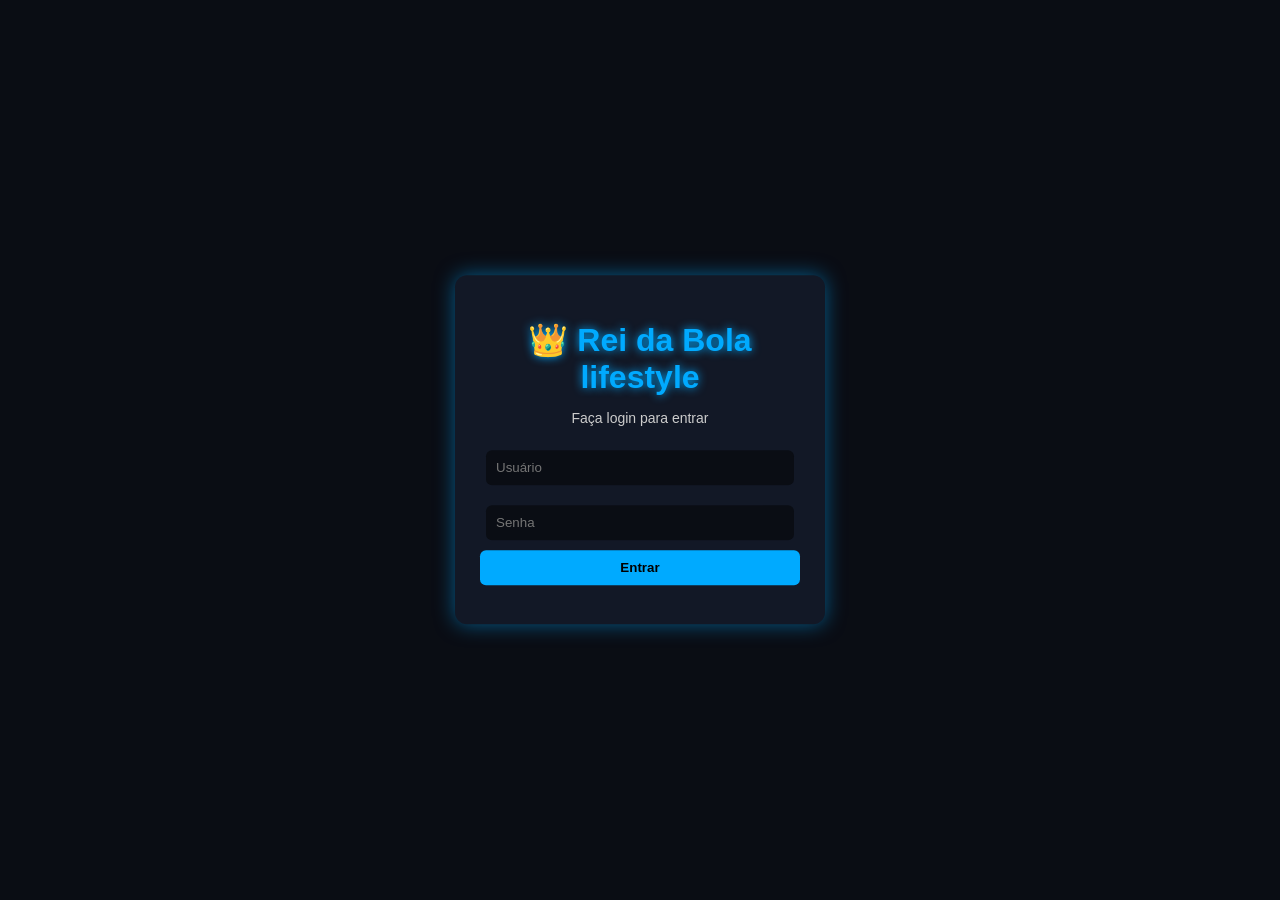
==== commit e3bab2af: "Update index.html" ====
--- a/index.html
+++ b/index.html
@@ -9,7 +9,7 @@
 
 <div class="login-box">
 
-    <h1>👑 Rei da Bola</h1>
+    <h1>👑 Rei da Bola lifestyle</h1>
     <p>Faça login para entrar</p>
 
     <input type="text" id="usuario" placeholder="Usuário">
@@ -28,7 +28,7 @@
 
     if(senha === "123"){
         localStorage.setItem("usuario", usuario);
-        window.location.href = "index.html";
+        window.location.href = "home.html";
     } else {
         document.getElementById("erro").innerText = "Senha incorreta ❌";
     }
